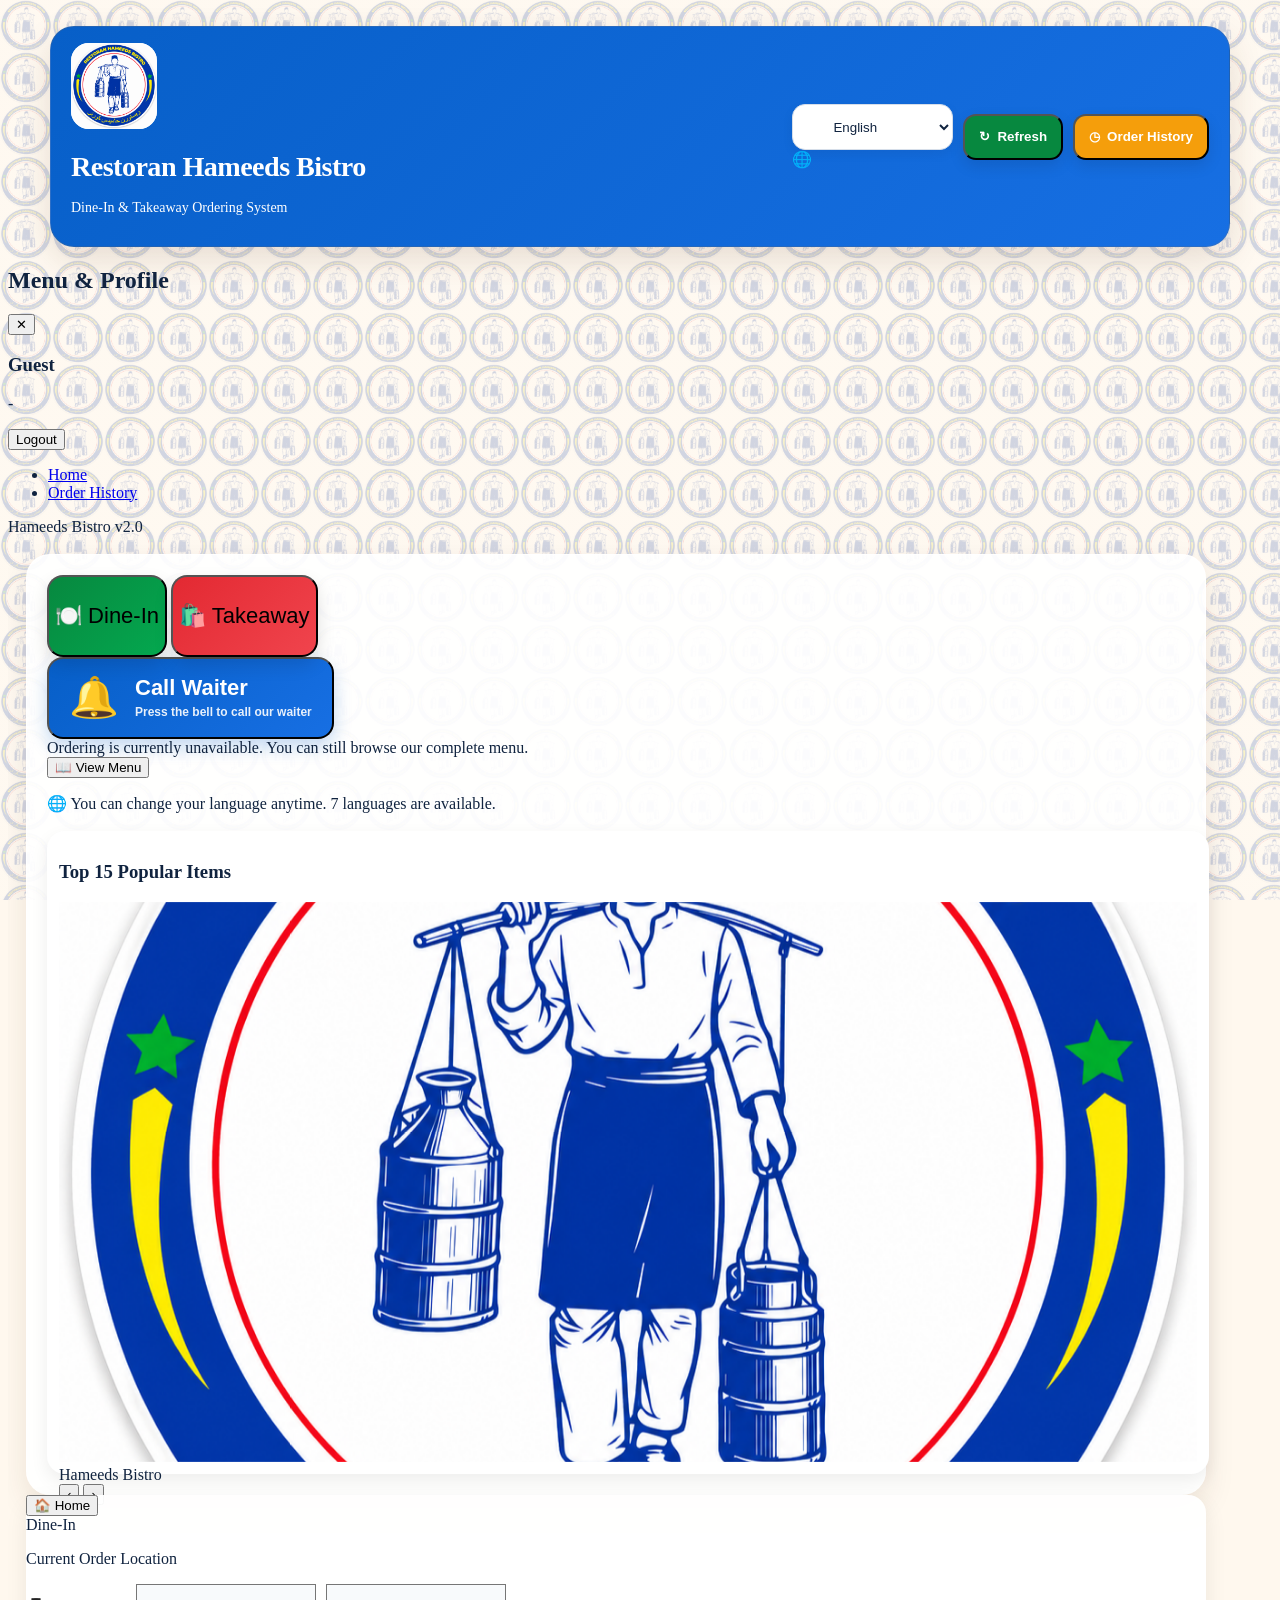
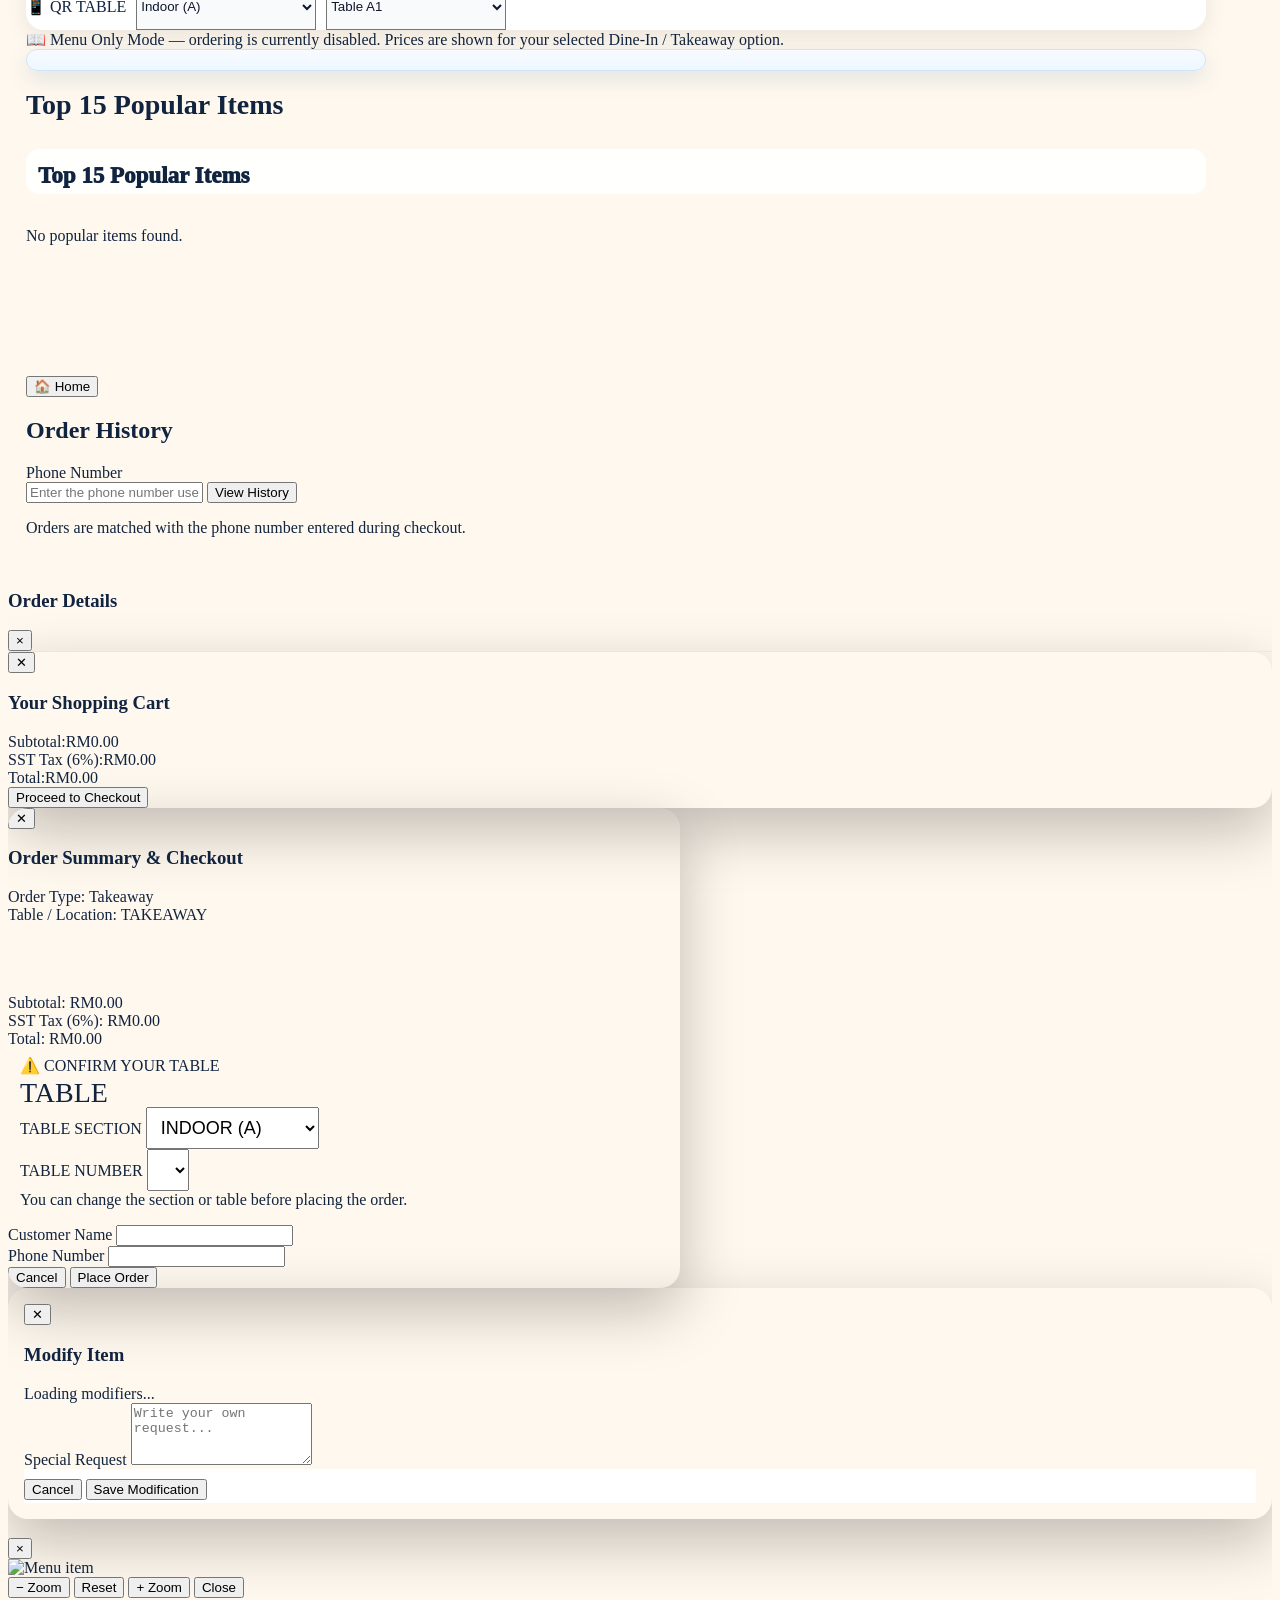
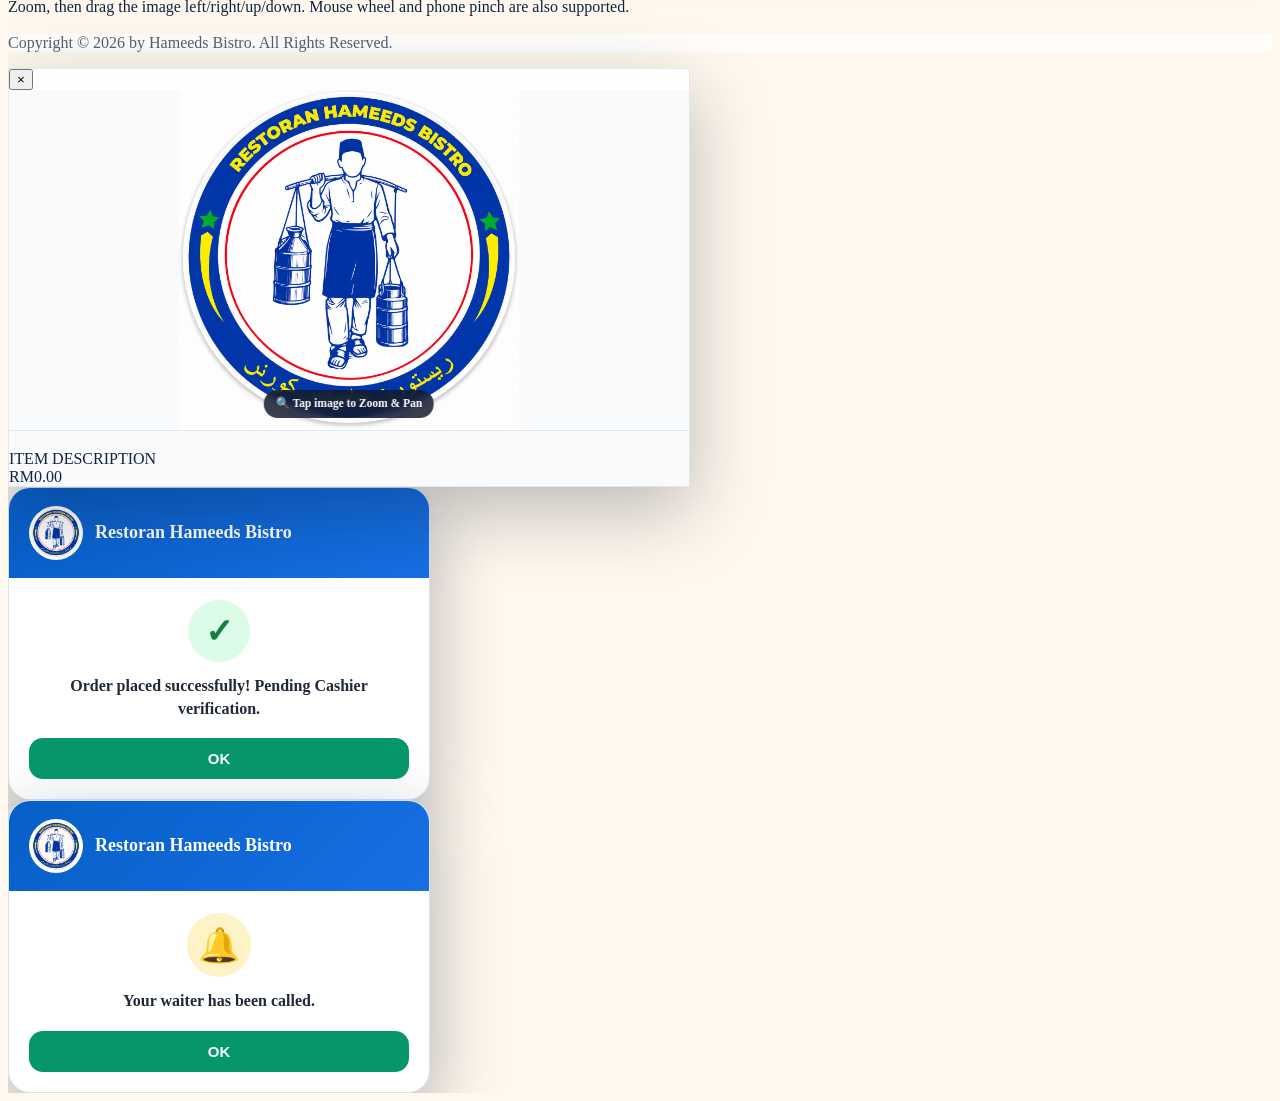
==== index (6) (1).html @ ecce246d "Add files via upload" ====
<!DOCTYPE html>
<html lang="en">
<head>
    <meta charset="UTF-8">
    <meta name="viewport" content="width=device-width, initial-scale=1.0">
    <title>Restoran Hameeds Bistro</title>
    <link rel="icon" type="image/png" href="images/logo.png">
    <link rel="shortcut icon" href="images/logo.png">
    <link rel="apple-touch-icon" href="images/logo.png">
    <!-- Tailwind CSS CDN -->
    <script src="https://cdn.tailwindcss.com"></script>
    <!-- Cloudflare D1 JS Library CDN -->
<style>
      html,body{max-width:100%;overflow-x:hidden}
      img,video,canvas,svg{max-width:100%}
      #categoryContainer{-webkit-overflow-scrolling:touch;scrollbar-width:thin}
      #categoryDropdownMenu{max-height:60vh;overflow-y:auto}
      #categoryDropdownMenu button{width:100%;text-align:left}
      @media (max-width:640px){
        body{min-width:0}
        header{padding:.65rem!important;gap:.5rem!important;align-items:flex-start!important;flex-wrap:wrap!important}
        header>div:first-child{min-width:0;flex:1 1 100%;gap:.5rem!important}
        header>div:first-child img{width:2.5rem!important;height:2.5rem!important;flex:0 0 auto}
        header>div:first-child>div{min-width:0;flex:1}
        header h1{font-size:.9rem!important;line-height:1.15rem!important;white-space:normal!important;word-break:break-word}
        header p{font-size:.65rem!important;line-height:.9rem!important}
        header>div:last-child{width:100%;display:grid!important;grid-template-columns:minmax(0,1fr) auto auto;gap:.4rem!important}
        header>div:last-child>div{min-width:0;width:100%}
        #langSelect{width:100%;min-width:0;font-size:.75rem!important;padding-top:.55rem!important;padding-bottom:.55rem!important}
        #mainAuthBtn,header button[title="Live Chat"]{padding:.55rem!important;min-width:2.5rem;justify-content:center}
        main{padding:.75rem!important;max-width:100%!important}
        #homeView{padding:1.25rem!important;border-radius:1rem!important}
        #homeView h2{font-size:1.5rem!important;line-height:1.9rem!important}
        #homeView p{margin-bottom:1.25rem!important}
        #homeView .grid{gap:.75rem!important}
        #homeView .grid button{padding:1rem!important;font-size:1.05rem!important}
        #orderView>div:first-child{padding:.75rem!important;gap:.75rem!important;align-items:stretch!important}
        #orderView>div:first-child>div:first-child{width:100%;justify-content:space-between;gap:.5rem!important}
        #tableChangeContainer{width:100%;display:grid!important;grid-template-columns:minmax(0,1fr) minmax(0,1fr);gap:.5rem!important}
        #tableChangeContainer select{width:100%;min-width:0;font-size:.78rem!important;padding:.6rem .45rem!important}
        #orderView .mb-4.flex.items-center.gap-2{display:grid!important;grid-template-columns:auto minmax(0,1fr);gap:.5rem!important;align-items:stretch!important}
        #orderView .mb-4.flex.items-center.gap-2>button{padding:.65rem .75rem!important;font-size:.78rem!important;white-space:nowrap}
        #menuSearchWrap{min-width:0}
        #menuSearchInput{min-width:0;width:100%;font-size:.85rem!important}
        #categoryContainer{gap:.5rem!important;margin-bottom:1rem!important}
        #categoryContainer button{padding:.55rem .75rem!important;font-size:.75rem!important}
        #menuTitle{font-size:1.25rem!important;line-height:1.6rem!important;margin-bottom:.75rem!important}
        #menuContainer{gap:.75rem!important;margin-bottom:8.5rem!important}
        #menuContainer>div{padding:.75rem!important;gap:.5rem!important;min-width:0}
        #menuContainer h3{font-size:.9rem!important;line-height:1.2rem!important;word-break:break-word}
        #menuContainer .w-20.h-20{width:4.5rem!important;height:4.5rem!important}
        #cartBar{left:.5rem!important;right:.5rem!important;bottom:.5rem!important;width:auto!important;max-width:none!important;padding:.65rem!important;border-radius:.9rem!important;gap:.5rem!important}
        #cartBar>div{gap:.5rem!important;min-width:0}
        #cartCount{font-size:.7rem!important;padding:.3rem .5rem!important;white-space:nowrap}
        #cartSubtotal{font-size:.95rem!important;white-space:nowrap}
        #cartBar>button{padding:.65rem .75rem!important;font-size:.75rem!important;min-width:0}
        #cartBar>button span{display:none}
        #sidebar{width:min(18rem,88vw)!important;padding:1.25rem!important}
        #cartModal,#checkoutModal,#modifierModal,#loginModal{padding:.65rem!important;align-items:flex-end!important}
        #cartModal>div,#checkoutModal>div,#modifierModal>div,#loginModal>div{max-width:100%!important;width:100%!important;max-height:92vh;overflow-y:auto;padding:1rem!important;border-radius:1rem 1rem 0 0!important}
        footer{padding:.75rem .5rem!important}
        footer p{font-size:.7rem!important;line-height:1rem!important}
      }
      @media (max-width:380px){
        header h1{font-size:.82rem!important}
        #tableChangeContainer{grid-template-columns:1fr}
        #orderView .mb-4.flex.items-center.gap-2{grid-template-columns:1fr}
        #orderView .mb-4.flex.items-center.gap-2>button{width:100%}
      }
    
      /* FINAL UX FIXES */
      #sidebarOverlay{background:rgba(0,0,0,.38);backdrop-filter:blur(1px)}
      #categoryContainer{display:flex;align-items:center;gap:.6rem;min-width:0}
      #categoryContainer>div:first-child{flex:0 0 auto}
      #categoryGrid{display:flex;flex:1 1 auto;min-width:0;gap:.5rem;overflow-x:auto;overflow-y:hidden;margin-top:0;padding:.15rem .1rem .4rem;scrollbar-width:thin;scroll-snap-type:x proximity;-webkit-overflow-scrolling:touch}
      #categoryGrid button{flex:0 0 auto;white-space:nowrap;min-height:42px;line-height:1.15;scroll-snap-align:start}
      #modifierModal>div{max-height:82vh;overflow-y:auto;padding:1rem!important}
      #modifierOptions{display:grid;grid-template-columns:repeat(2,minmax(0,1fr));gap:.5rem!important}
      #modifierOptions label{margin:0!important;padding:.55rem .65rem!important;font-size:.82rem}
      #modifierCustomNote{min-height:56px;max-height:80px;resize:vertical}
      #modifierModal .modifier-actions{position:sticky;bottom:-1rem;background:white;padding-top:.65rem;padding-bottom:.2rem;z-index:2}
      @media(max-width:640px){
        #categoryContainer{gap:.45rem}
        #categoryContainer>div:first-child{max-width:54%}
        #categoryDropdownButton{min-width:0!important;width:100%!important;padding-left:.7rem!important;padding-right:.7rem!important}
        #categoryDropdownLabel{overflow:hidden;text-overflow:ellipsis;white-space:nowrap}
        #categoryGrid{display:flex;grid-template-columns:none}
        #modifierModal>div{max-height:78vh!important;border-radius:1rem!important;margin:auto!important}
      }

      /* ORDER HISTORY DETAIL / RECEIPT */
      .history-order-card{transition:box-shadow .15s ease,transform .15s ease}
      .history-order-card:hover{box-shadow:0 8px 24px rgba(15,23,42,.08)}
      .history-status-pill{display:inline-flex;align-items:center;padding:.2rem .55rem;border-radius:999px;font-size:.7rem;font-weight:800;text-transform:uppercase}
      @media(max-width:640px){
        #historyOrderDetailModal{padding:.5rem!important;align-items:flex-end!important}
        #historyOrderDetailModal>div{max-height:94vh!important;border-radius:1rem 1rem 0 0!important}
        #historyOrderDetailBody{padding:1rem!important}
        #historyOrderDetailActions{position:sticky;bottom:0}
      }

    </style>
<style id="professional-menu-performance">
  /* Skip off-screen layout/paint work for the large continuous menu. */
  #menuContainer > .professional-menu-card{
    content-visibility:auto;
    contain-intrinsic-size:170px;
  }

  #categoryContainer.video-fixed-category{
    will-change:transform;
    transform:translateZ(0);
  }

  .category-quick-lang{
    flex:0 0 auto;
    display:flex;
    align-items:center;
  }
  #categoryQuickLang{
    height:42px;
    max-width:82px;
    border:1px solid #cbd5e1;
    border-radius:10px;
    background:#fff;
    color:#1e3a8a;
    padding:0 7px;
    font-size:11px;
    font-weight:800;
    outline:none;
    cursor:pointer;
  }
  #categoryQuickLang:focus{
    box-shadow:0 0 0 2px rgba(59,130,246,.18);
  }

  .menu-card-action{
    width:100%;
  }

  .menu-inline-qty{
    width:100%;
    min-height:52px;
    display:flex;
    align-items:center;
    justify-content:center;
    gap:18px;
    margin-top:8px;
    padding:6px 10px;
    background:#f0fdf4;
    border:2px solid #16a34a;
    border-radius:14px;
    box-shadow:0 4px 12px rgba(22,163,74,.12);
  }

  .menu-inline-qty button{
    width:42px;
    height:42px;
    flex:0 0 42px;
    border-radius:11px;
    border:1px solid #16a34a;
    background:#ffffff;
    color:#047857;
    font-size:25px;
    font-weight:900;
    line-height:1;
    display:flex;
    align-items:center;
    justify-content:center;
    box-shadow:0 2px 5px rgba(0,0,0,.08);
  }

  .menu-inline-qty button:active{
    transform:scale(.96);
  }

  .menu-inline-qty-number{
    min-width:44px;
    text-align:center;
    color:#064e3b;
    font-size:22px;
    line-height:1;
    font-weight:900;
  }

  @media(max-width:640px){
    #categoryQuickLang{max-width:70px;padding:0 5px;font-size:10px}
  }
</style>



<style id="customer-menu-only-mode-style">
/* Menu Only Mode:
   - keep item name, description, image, price and schedule status visible
   - hide ordering controls for items that are currently orderable
   - keep the red ⏰ Out of Schedule status visible for scheduled-out items */
body.customer-menu-only #menuContainer .add-cart-btn,
body.customer-menu-only #menuContainer .menu-inline-qty,
body.customer-menu-only #cartBar {
    display:none !important;
}

body.customer-menu-only #menuContainer .out-of-schedule-action {
    display:flex !important;
}
</style>
<style id="sticky-category-search-style">
  #categoryQuickSearchBtn{flex:0 0 44px}
  @media(max-width:640px){
    #categoryQuickSearchBtn{width:40px;height:40px;flex-basis:40px;font-size:14px}
  }
</style>

<style id="global-search-location-style">
  #menuContainer .search-result-located{
    outline:3px solid #2563eb;
    outline-offset:2px;
    box-shadow:0 8px 24px rgba(37,99,235,.22)!important;
    transition:outline-color .25s ease,box-shadow .25s ease;
  }
</style>

<style id="sticky-search-in-place-style">
  #categoryStickySearchPanel{
    transform:translateZ(0);
  }
  #categoryStickySearchSuggestions button{
    cursor:pointer;
  }
  @media(max-width:640px){
    #categoryStickySearchPanel{
      position:fixed!important;
      left:10px!important;
      right:10px!important;
      top:auto!important;
      width:auto!important;
      margin-top:8px!important;
    }
  }
</style>

<style id="header-and-global-search-style">
  #headerMenuSearch{min-width:180px}
  #headerSearchPanel button,
  #categoryStickySearchSuggestions button{color:#0f172a}
  @media(max-width:767px){
    header{align-items:center!important}
    #headerMenuSearch{
      display:flex!important;
      order:3;
      width:100%;
      max-width:none;
      margin:.45rem 0 0!important;
      flex:1 1 100%;
    }
    #headerSearchButton{
      width:100%;
      justify-content:center;
      padding:.65rem .9rem!important;
    }
  }
</style>

<style id="header-search-morph-style">
  #headerSearchExpanded{min-width:0}
  #menuSearchSuggestions{
    scrollbar-width:thin;
  }
  @media(max-width:767px){
    #headerSearchExpanded{width:100%}
    #headerSearchGoBtn{width:42px;height:42px}
  }
</style>

<style id="dual-language-original-display-style">
  .menu-item-original,
  .category-original{
    direction:ltr;
  }

  #categoryDropdownButton{
    align-items:center;
  }

  #categoryDropdownLabel{
    min-width:0;
    text-align:left;
    line-height:1.12;
  }

  #categoryGrid button{
    line-height:1.1;
  }

  .video-menu-section-heading .category-translated{
    font-size:1.05rem;
    font-weight:800;
  }

  #modalItemOriginalName{
    white-space:normal;
    overflow:visible;
    text-overflow:clip;
  }

  #modalItemTranslatedName{
    white-space:normal;
    overflow:visible;
    text-overflow:clip;
  }

  @media(max-width:640px){
    .menu-item-original{
      font-size:11px!important;
      line-height:15px!important;
    }
    .video-menu-section-heading .category-original{
      font-size:11px!important;
    }
  }
</style>

<style id="category-dropdown-auto-width-style">
  #categoryContainer > div:first-child{
    flex:0 0 auto;
    min-width:0;
  }

  #categoryDropdownButton{
    width:max-content!important;
    min-width:var(--category-dropdown-min-width, 210px)!important;
    max-width:340px!important;
    white-space:normal!important;
    padding-left:12px!important;
    padding-right:12px!important;
  }

  #categoryDropdownLabel{
    display:block;
    min-width:0;
    max-width:none!important;
    white-space:normal!important;
    overflow:visible!important;
    text-overflow:clip!important;
  }

  #categoryDropdownMenu{
    min-width:100%;
    width:max-content!important;
    max-width:340px!important;
  }

  #categoryDropdownMenu button{
    white-space:normal!important;
    word-break:normal!important;
    overflow-wrap:anywhere;
  }

  @media(max-width:640px){
    #categoryContainer{
      align-items:center!important;
    }

    #categoryContainer > div:first-child{
      max-width:58vw!important;
    }

    #categoryDropdownButton{
      width:max-content!important;
      min-width:var(--category-dropdown-min-width, 205px)!important;
      max-width:58vw!important;
      padding-left:11px!important;
      padding-right:11px!important;
    }

    #categoryDropdownMenu{
      width:max-content!important;
      min-width:100%;
      max-width:78vw!important;
    }
  }
</style>

<style id="home-top15-slideshow-style">
  #homeTop15SlideStage{aspect-ratio:16/9;width:100%}
  #homeTop15SlideImage{
    min-height:220px;
    max-height:420px;
    opacity:1;
    transition:opacity .65s ease-in-out;
    will-change:opacity;
  }
  #homeTop15SlideImage.home-slide-fading{opacity:0}
  #homeTop15Prev,#homeTop15Next{backdrop-filter:blur(3px)}
  @media(max-width:640px){
    #homeView{padding:1rem!important}
    #homeView h2{margin-bottom:.35rem!important}
    #customerOrderingButtons{gap:.65rem!important;max-width:100%!important}
    #customerOrderingButtons button{padding:.8rem .65rem!important;font-size:.95rem!important;line-height:1.15rem!important;min-height:54px}
    #homeTop15Slideshow{margin-top:1rem!important}
    #homeTop15SlideStage{aspect-ratio:4/3}
    #homeTop15SlideImage{min-height:240px;max-height:320px}
    #homeTop15SlideName{font-size:1rem!important;line-height:1.3rem!important}
  }
</style>

<style id="home-slide-click-hint">
  #homeTop15SlideImage:active{transform:scale(.997)}
</style>

<style id="customer-out-of-schedule-style">
  .professional-menu-card.out-of-schedule{
    opacity:.82;
    background:#f8fafc;
    border-color:#cbd5e1!important;
  }
  .out-of-schedule-badge{
    display:inline-flex;
    align-items:center;
    gap:.35rem;
    margin:.2rem 0 .55rem;
    padding:.35rem .65rem;
    border-radius:999px;
    background:#fff7ed;
    border:1px solid #fdba74;
    color:#c2410c;
    font-size:.72rem;
    line-height:1;
    font-weight:900;
    letter-spacing:.02em;
    text-transform:uppercase;
  }
  .out-of-schedule-action{
    width:100%;
    min-height:40px;
    display:flex;
    align-items:center;
    justify-content:center;
    gap:.45rem;
    border-radius:.7rem;
    background:linear-gradient(135deg,#fee2e2,#fecaca)!important;
    color:#b91c1c!important;
    border:1px solid #f87171!important;
    box-shadow:0 4px 10px rgba(185,28,28,.12);
    font-size:.8rem;
    font-weight:900;
    letter-spacing:.01em;
    cursor:not-allowed!important;
    user-select:none;
    opacity:1;
    pointer-events:none;
  }
</style>

<style id="header-search-home-visibility-final">
  #headerMenuSearch.header-search-home-hidden{
    display:none!important;
  }
</style>

<style id="both-search-buttons-after-order-selection">
  body.customer-home-screen #headerMenuSearch,
  body.customer-home-screen #categoryQuickSearchBtn,
  body.customer-home-screen #categoryStickySearchPanel {
    display:none!important;
  }
</style>

<style id="checkout-compact-table-fix">
#checkoutTableConfirmBox{padding:12px 16px!important;margin-bottom:12px!important;border-width:2px!important;border-radius:14px!important}
#checkoutTableConfirmBox #checkoutConfirmedTable{font-size:34px!important;line-height:1.05!important;margin-top:4px!important}
#checkoutTableConfirmBox select{min-height:50px!important;padding:8px 12px!important}
@media(max-height:800px){
  #checkoutTableConfirmBox{padding:8px 12px!important}
  #checkoutTableConfirmBox #checkoutConfirmedTable{font-size:28px!important}
  #checkoutTableConfirmBox select{min-height:44px!important;padding:6px 10px!important}
}
</style>

<style id="checkout-pc-viewport-fix">
@media (min-width: 769px){
  #checkoutModal > div{
    max-height:96vh!important;
    height:auto!important;
    overflow-y:auto!important;
    overscroll-behavior:contain;
  }
  #checkoutItemsList{
    max-height:22vh!important;
    min-height:70px!important;
  }
  #checkoutTableConfirmBox{
    padding:8px 12px!important;
    margin-bottom:8px!important;
  }
  #checkoutTableConfirmBox #checkoutConfirmedTable{
    font-size:28px!important;
    line-height:1!important;
  }
  #checkoutTableConfirmBox select{
    min-height:42px!important;
    padding:5px 10px!important;
    font-size:18px!important;
  }
}
</style>
<style id="permanent-header-language-fix">
#headerLanguageWrap{display:block!important;visibility:visible!important;opacity:1!important;flex:0 0 auto!important}
#langSelect{display:block!important}
@media(max-width:640px){
  #headerLanguageWrap{max-width:112px!important}
  #langSelect{max-width:112px!important;width:auto!important;min-width:82px!important;padding-left:24px!important;padding-right:18px!important}
}
</style>
<style id="header-language-icon-text-spacing-fix">
#headerLanguageWrap{position:relative!important}
#headerLanguageWrap > span{
  left:10px!important;
  z-index:2!important;
  pointer-events:none!important;
}
#langSelect{
  padding-left:36px!important;
  padding-right:28px!important;
  min-width:132px!important;
  width:auto!important;
}
@media(max-width:640px){
  #headerLanguageWrap{max-width:none!important}
  #langSelect{
    min-width:132px!important;
    max-width:150px!important;
    width:auto!important;
    padding-left:36px!important;
    padding-right:26px!important;
    font-size:14px!important;
  }
}
</style>

<style id="logo-wallpaper-absolute-final-fix">
html{background:#fff8ee!important;}
body{
  background-color:#fff8ee!important;
  background-image:url("images/logo.png")!important;
  background-repeat:repeat!important;
  background-size:56px 56px!important;
  background-position:0 0!important;
  background-attachment:fixed!important;
}
body::before,body::after{display:none!important;content:none!important;}
/* Keep the logo wallpaper visible around/between panels. */
main{background:transparent!important;}
#orderView,#historyView{background:transparent!important;}
</style>
<script>
/* RMP POS Customer -> WAMP/MySQL bridge.
   This customer page keeps its existing UI/data code, but all database traffic
   is routed to the local WAMP customer API instead of Supabase. */
window.RMP_CUSTOMER_API_URL = window.RMP_CUSTOMER_API_URL || 'https://desktop-k7nplqn.tail4874ea.ts.net';
const RMP_CUSTOMER_API = String(window.RMP_CUSTOMER_API_URL||'').replace(/\/$/,'');

async function rmpWampFetch(path, options={}) {
    const headers = {'Content-Type':'application/json', ...(options.headers||{})};
    const token = String(localStorage.getItem('rmp_customer_auth_token')||'').trim();
    if(token) headers.Authorization = 'Bearer '+token;
    const response = await fetch(RMP_CUSTOMER_API + path, {
        method: options.method || 'GET',
        headers,
        body: options.body === undefined ? undefined : JSON.stringify(options.body)
    });
    let data={};
    try{ data=await response.json(); }catch(e){ data={ok:false,error:'Invalid server response'}; }
    if(!response.ok || data?.ok===false){
        const err=new Error(data?.error || ('HTTP '+response.status));
        err.status=response.status;
        throw err;
    }
    return data;
}

class RMPWampQuery {
    constructor(table){this.table=table;this.op='select';this.columns='*';this.filters=[];this.orders=[];this.limitValue=null;this.mode=null;this.payload=[];this.returnRows=false;}
    select(columns='*'){this.columns=columns||'*';this.returnRows=true;return this;}
    eq(column,value){this.filters.push({column,op:'eq',value});return this;}
    neq(column,value){this.filters.push({column,op:'neq',value});return this;}
    gte(column,value){this.filters.push({column,op:'gte',value});return this;}
    lte(column,value){this.filters.push({column,op:'lte',value});return this;}
    order(column,opts={}){this.orders.push({column,ascending:opts.ascending!==false});return this;}
    limit(n){this.limitValue=Number(n);return this;}
    maybeSingle(){this.mode='maybeSingle';return this;}
    single(){this.mode='single';return this;}
    insert(rows){this.op='insert';this.payload=Array.isArray(rows)?rows:[rows];return this;}
    update(row){this.op='update';this.payload=row||{};return this;}
    async exec(){
        try{
            const result=await rmpWampFetch('/api/data',{method:'POST',body:{table:this.table,operation:this.op,select:this.columns,filters:this.filters,orders:this.orders,limit:this.limitValue,payload:this.payload,mode:this.mode,return_rows:this.returnRows}});
            let data=result?.data??null;
            if(this.op==='insert' && this.mode==='single') data=Array.isArray(data)?(data[0]||null):data;
            if(this.op==='insert' && this.mode==='maybeSingle') data=Array.isArray(data)?(data[0]||null):data;
            return {data,error:null,count:result?.count??(Array.isArray(data)?data.length:(data?1:0))};
        }catch(error){return {data:null,error:{message:error?.message||String(error)}};}
    }
    then(resolve,reject){return this.exec().then(resolve,reject);}
}

const cloudDB = {
    from(table){return new RMPWampQuery(table);},
    auth:{
        async signUp(){return {data:{user:null},error:null};},
        async signOut(){localStorage.removeItem('rmp_customer_auth_token');return {error:null};}
    }
};
window.cloudDB = cloudDB;
</script>


<style id="schedule-out-of-schedule-style">
.out-of-schedule-action{
    width:100%;
    display:flex;
    align-items:center;
    justify-content:center;
    min-height:52px;
    padding:.65rem .8rem;
    border-radius:.75rem;
    border:2px solid #dc2626;
    background:#fee2e2;
    color:#b91c1c;
    font-weight:900;
    cursor:not-allowed;
}
.professional-menu-card.out-of-schedule{
    opacity:.86;
}
</style>

</head>
<body class="bg-gray-100 min-h-screen flex flex-col justify-between font-sans customer-home-screen">

    <!-- হেডার সেকশন -->
    <header class="bg-blue-900 text-white p-4 shadow-lg flex justify-between items-center relative">
        <div class="flex items-center gap-3">

            <img src="images/logo.png" alt="Logo" onclick="showHome()" title="Home" class="h-12 w-12 rounded-full border-2 border-yellow-400 object-cover cursor-pointer" onerror="this.onerror=null;this.src='images/logo.png'">
            <div onclick="showHome()" title="Home" class="cursor-pointer select-none">
                <h1 class="text-lg font-bold uppercase tracking-wider">Restoran Hameeds Bistro</h1>
                <p class="text-xs text-yellow-300" data-i18n="subtitle">Good Food Brings People Together</p>
            </div>
        </div>

        <!-- MAIN HEADER SEARCH: button morphs into input, with a small search icon button -->
        <div id="headerMenuSearch" class="relative hidden md:flex flex-1 max-w-xl mx-6 justify-center header-search-home-hidden">
            <div id="headerSearchCollapsed" class="w-full flex justify-center">
                <button type="button" id="headerSearchButton"
                    class="bg-slate-900/90 hover:bg-slate-950 text-white px-5 py-2.5 rounded-xl font-bold text-sm shadow flex items-center gap-2">
                    🔎 <span data-i18n="searchItem">Search Item</span>
                </button>
            </div>

            <div id="headerSearchExpanded" class="hidden w-full items-center gap-2">
                <input id="menuSearchInput" type="search" autocomplete="off"
                    class="flex-1 min-w-0 bg-white text-slate-800 border border-slate-300 rounded-xl px-4 py-2.5 text-sm outline-none focus:ring-2 focus:ring-yellow-400"
                    placeholder="Search all menu items or categories..."
                    data-i18n-placeholder="searchItemPlaceholder">
                <button type="button" id="headerSearchGoBtn"
                    class="shrink-0 w-11 h-11 rounded-xl bg-yellow-400 hover:bg-yellow-500 text-slate-900 font-black shadow"
                    aria-label="Search" title="Search">🔍</button>
            </div>

            <div id="menuSearchSuggestions"
                class="hidden absolute top-full mt-2 left-0 right-0 bg-white text-slate-800 border border-slate-200 rounded-2xl shadow-2xl max-h-80 overflow-y-auto z-[10060]"></div>
        </div>

        <div class="flex items-center gap-2">
            <!-- Header language selector: only translatable UI text changes; brand/footer stay English -->
            <div id="headerLanguageWrap" class="relative">
                <select id="langSelect" onchange="changeLanguage(this.value)" aria-label="Language" title="Language" class="appearance-none bg-blue-800 hover:bg-blue-700 text-white border border-blue-700 rounded-lg pl-9 pr-7 py-2 text-sm font-semibold cursor-pointer focus:outline-none focus:ring-2 focus:ring-yellow-400">
                    <option value="en">English</option>
                    <option value="en_us">English (US)</option>
                    <option value="ms">Malay</option>
                    <option value="bn">Bengali</option>
                    <option value="hi">Hindi</option>
                    <option value="ta">Tamil</option>
                    <option value="ar">Arabic</option>
                    <option value="zh">Chinese</option>
                </select>
                <span class="pointer-events-none absolute left-2.5 top-1/2 -translate-y-1/2 text-yellow-300">🌐</span>
            </div>
            <!-- Customer login removed: ordering is guest/phone based. -->
            <button type="button" onclick="refreshDatabaseOnly(this)" class="hameeds-header-action refresh-action" title="Refresh">↻ <span>Refresh</span></button>
            <button type="button" onclick="showOrderHistory()" class="hameeds-header-action history-action" title="Order History">◷ <span>Order History</span></button>
        </div>
    </header>

    <!-- বাঁ দিকের স্লাইডিং মেনু/সাইডবার -->
    <div id="sidebar" class="fixed inset-y-0 left-0 w-72 bg-white shadow-2xl z-50 transform -translate-x-full transition-transform duration-300 flex flex-col justify-between p-6">
        <div>
            <div class="flex justify-between items-center mb-6">
                <h2 class="text-xl font-bold text-gray-800" data-i18n="menuAndProfile">Menu & Profile</h2>
                <button onclick="toggleSidebar()" class="text-gray-500 hover:text-black font-bold text-xl">✕</button>
            </div>
            <div id="sidebarProfile" class="hidden">
                <h3 class="font-bold text-gray-800" id="profileName">Guest</h3>
                <p class="text-xs text-gray-500" id="profileEmail">-</p>
                <button onclick="logoutCustomer()" class="mt-2 text-xs text-red-600 font-bold hover:underline" data-i18n="logout">Logout</button>
            </div>
            <ul class="space-y-3 font-semibold text-gray-700">
                <li><a href="#" onclick="toggleSidebar(); showHome();" class="hover:text-blue-600" data-i18n="home">Home</a></li>
                <li><a href="#" onclick="toggleSidebar(); showOrderHistory();" class="hover:text-blue-600" data-i18n="orderHistory">Order History</a></li>
            </ul>
        </div>
        <div class="text-xs text-gray-400 text-center">Hameeds Bistro v2.0</div>
    </div>
    <div id="sidebarOverlay" class="hidden fixed inset-0 z-40" onclick="closeSidebar()"></div>

    <!-- মূল কন্টেন্ট সেকশন -->
    <main class="p-6 max-w-4xl mx-auto flex-grow w-full">
        <!-- হোম পেজ -->
        <div id="homeView" class="bg-white p-8 rounded-2xl shadow-md text-center border border-gray-200">
            <h2 class="text-3xl font-bold text-gray-800 mb-2" data-i18n="welcomeTitle">Welcome to Hameeds Bistro</h2>
            <p class="text-gray-600 mb-8" data-i18n="welcomeSubtitle">Please choose your dining method to start ordering</p>
            <div id="customerOrderingButtons" class="grid grid-cols-2 gap-3 max-w-md mx-auto">
                <button onclick="startOrder('dine_in')" class="bg-blue-600 hover:bg-blue-700 text-white px-4 py-4 rounded-xl font-bold text-base md:text-lg shadow-lg transition" data-i18n="dineInBtn">🍽️ Dine-In</button>
                <button onclick="startOrder('takeaway')" class="bg-green-600 hover:bg-green-700 text-white px-4 py-4 rounded-xl font-bold text-base md:text-lg shadow-lg transition" data-i18n="takeawayBtn">🛍️ Takeaway</button>
            </div>
            <div id="homeWaiterCallWrap" class="mt-4 max-w-2xl mx-auto">
                <button id="customerCallBellBtn" type="button" onclick="callCashierFromTable()" class="w-full">
                    <span class="waiter-bell-icon">🔔</span>
                    <span class="waiter-bell-copy"><strong>Call Waiter</strong><small>Press the bell to call our waiter</small></span>
                </button>
            </div>
            <div id="menuOnlyHomeBox" class="hidden max-w-lg mx-auto">
                <div class="bg-amber-50 border border-amber-200 text-amber-800 rounded-xl p-4 mb-3 text-sm font-semibold">Ordering is currently unavailable. You can still browse our complete menu.</div>
                <button type="button" onclick="openMenuOnlyView()" class="w-full bg-blue-700 hover:bg-blue-800 text-white p-5 rounded-xl font-bold text-xl shadow-lg transition">📖 View Menu</button>
            </div>
            <p class="mt-5 text-sm text-gray-500 font-medium">
                🌐 You can change your language anytime. 7 languages are available.
            </p>

            <div id="homeTop15Slideshow" class="mt-6">
                <div class="flex items-center justify-between mb-3">
                    <h3 id="homeTop15Title" class="text-left font-extrabold text-gray-800 text-lg">Top 15 Popular</h3>
                    <div id="homeTop15Counter" class="text-xs font-bold text-gray-500"></div>
                </div>
                <div id="homeTop15SlideStage" class="relative overflow-hidden rounded-2xl bg-slate-100 border border-slate-200 shadow-sm">
                    <img id="homeTop15SlideImage" src="images/logo.png" alt="Top popular item"
                         class="w-full h-full object-cover block cursor-pointer"
                         onerror="this.onerror=null;this.src='images/logo.png'">
                    <div class="absolute inset-x-0 bottom-0 bg-gradient-to-t from-black/85 via-black/45 to-transparent px-4 pt-12 pb-4">
                        <div id="homeTop15SlideName" class="text-white text-lg md:text-xl font-black text-left drop-shadow"></div>
                    </div>
                    <button id="homeTop15Prev" type="button" aria-label="Previous"
                            class="absolute left-2 top-1/2 -translate-y-1/2 w-9 h-9 rounded-full bg-black/45 text-white font-black">‹</button>
                    <button id="homeTop15Next" type="button" aria-label="Next"
                            class="absolute right-2 top-1/2 -translate-y-1/2 w-9 h-9 rounded-full bg-black/45 text-white font-black">›</button>
                </div>
            </div>
        </div>

        <!-- অর্ডার পেজ -->
        <div id="orderView" class="hidden">
            <div class="bg-white p-4 rounded-xl shadow-md mb-6 border border-gray-200 flex flex-wrap justify-between items-center gap-4">
                <div class="flex items-center gap-3">
                    <button onclick="showHome()" class="bg-gray-200 hover:bg-gray-300 text-gray-800 px-3 py-2 rounded-lg text-sm font-bold flex items-center gap-1 transition">
                        🏠 <span data-i18n="home">Home</span>
                    </button>
                    <div>
                        <span id="selectedOrderType" class="bg-blue-100 text-blue-800 text-xs font-bold px-2 py-0.5 rounded uppercase">Dine-In</span>
                        <p class="text-xs text-gray-500" data-i18n="currentLocation">Current Order Location</p>
                    </div>
                </div>

                <div id="tableChangeContainer" class="flex items-center gap-2 flex-wrap">
                    <div id="qrTableLockBadge" class="hidden bg-emerald-100 text-emerald-800 border border-emerald-300 rounded-lg px-3 py-2 text-xs font-black">📱 QR TABLE</div>
                    <select id="activeSectionSelect" onchange="updateActiveTableDropdown()" class="border p-2 rounded-lg text-sm font-semibold bg-gray-50">
                        <option value="indoor" data-i18n="indoor">Indoor (A)</option>
                        <option value="outdoor" data-i18n="outdoor">Outdoor (B)</option>
                        <option value="first_floor" data-i18n="firstFloor">First Floor (C)</option>
                    </select>
                    <select id="activeTableSelect" class="border p-2 rounded-lg text-sm font-semibold bg-gray-50"></select>
                </div>
            </div>

            <div id="menuOnlyNotice" class="hidden mb-4 bg-amber-50 border border-amber-200 text-amber-800 rounded-xl px-4 py-3 text-sm font-bold">📖 Menu Only Mode — ordering is currently disabled. Prices are shown for your selected Dine-In / Takeaway option.</div>

            <div id="menuDesignToolbar" class="menu-design-toolbar">
                <button type="button" onclick="showHome()" class="tool-home">🏠 <span>Home</span></button>
                <button type="button" onclick="refreshDatabaseOnly(this)" class="tool-refresh">↻ <span>Refresh</span></button>
                <button type="button" id="designSearchBtn" class="tool-search">🔎 <span>Search</span></button>
                <div class="view-mode-buttons">
                    <button type="button" data-view="grid" class="active">▦ <span>Grid</span></button>
                    <button type="button" data-view="list">☷ <span>List</span></button>
                    <button type="button" data-view="compact">≡ <span>Compact</span></button>
                </div>
            </div>
            <div class="mb-6 relative" id="categoryContainer"></div>
            <h3 class="text-2xl font-bold mb-4 text-gray-800" id="menuTitle" data-i18n="topPopular">Top 15 Popular Items</h3>
            <div id="menuContainer" class="grid grid-cols-1 md:grid-cols-2 gap-4 mb-24"></div>
        </div>
        
        <!-- অর্ডার হিস্টরি ভিউ -->
        <div id="historyView" class="hidden">
            <div class="flex gap-2 mb-4">
                <button onclick="showHome()" class="bg-gray-200 hover:bg-gray-300 px-3 py-2 rounded-lg font-bold text-sm flex items-center gap-1">🏠 <span data-i18n="home">Home</span></button>
            </div>
            <h2 class="text-2xl font-bold mb-3 text-gray-800" data-i18n="orderHistory">Order History</h2>
            <div class="bg-white border border-blue-200 rounded-xl p-4 mb-4 shadow-sm">
                <label class="block text-sm font-extrabold text-gray-700 mb-2">Phone Number</label>
                <div class="flex gap-2">
                    <input id="historyPhoneInput" type="tel" inputmode="tel" autocomplete="tel" placeholder="Enter the phone number used for your order" class="flex-1 min-w-0 border-2 border-blue-200 rounded-xl px-4 py-3 text-base font-bold focus:outline-none focus:ring-2 focus:ring-blue-500">
                    <button type="button" onclick="loadOrderHistoryByPhone()" class="bg-blue-600 hover:bg-blue-700 text-white px-5 rounded-xl font-extrabold">View History</button>
                </div>
                <p class="text-xs text-gray-500 mt-2">Orders are matched with the phone number entered during checkout.</p>
            </div>
            <div id="orderHistoryContainer" class="space-y-4"></div>
        </div>
    </main>


    <!-- ORDER HISTORY DETAIL MODAL -->
    <div id="historyOrderDetailModal" class="hidden fixed inset-0 bg-black bg-opacity-55 z-[65] flex justify-center items-center p-4">
        <div class="bg-white rounded-2xl w-full max-w-2xl max-h-[92vh] overflow-hidden shadow-2xl flex flex-col">
            <div class="bg-blue-900 text-white px-5 py-4 flex items-center justify-between gap-3">
                <div>
                    <h3 id="historyOrderDetailTitle" class="font-extrabold text-lg">Order Details</h3>
                    <p id="historyOrderDetailSub" class="text-xs text-blue-200"></p>
                </div>
                <button type="button" onclick="closeHistoryOrderDetail()" class="w-9 h-9 rounded-full bg-blue-800 hover:bg-blue-700 font-bold text-xl">&times;</button>
            </div>
            <div id="historyOrderDetailBody" class="p-5 overflow-y-auto flex-1"></div>
            <div id="historyOrderDetailActions" class="p-4 border-t bg-gray-50 flex flex-wrap justify-end gap-2"></div>
        </div>
    </div>

    <!-- কার্ট ও চেকআউট বার -->
    <div id="cartBar" role="button" tabindex="0" aria-label="View Cart and Checkout" onclick="if(!event.target.closest('button')) openCartModal()" onkeydown="if(event.key==='Enter'||event.key===' '){event.preventDefault();openCartModal();}" class="hidden fixed bottom-16 left-0 right-0 bg-blue-900 text-white border-t border-blue-800 p-4 shadow-2xl flex justify-between items-center max-w-4xl mx-auto rounded-t-2xl z-40">
        <div class="flex items-center gap-3">
            <span class="bg-yellow-400 text-black px-3 py-1 rounded-full font-bold text-sm" id="cartCount">0 Items</span>
            <div>
                <span class="text-xs text-yellow-300 block" data-i18n="subtotal">Subtotal:</span>
                <span class="font-bold text-lg" id="cartSubtotal">RM0.00</span>
            </div>
        </div>
        <button onclick="openCartModal()" class="bg-yellow-500 hover:bg-yellow-600 text-black px-6 py-3 rounded-xl font-bold shadow transition flex items-center gap-2">
            🛒 <span data-i18n="viewCartCheckout">View Cart & Checkout</span>
        </button>
    </div>

    <!-- কার্ট মোডাল / প্যানেল -->
    <div id="cartModal" class="hidden fixed inset-0 bg-black bg-opacity-50 z-50 flex justify-center items-center p-4">
        <div class="bg-white rounded-2xl max-w-md w-full p-6 shadow-2xl relative">
            <button onclick="closeCartModal()" class="absolute top-3 right-3 text-gray-500 hover:text-black font-bold text-xl">✕</button>
            <h3 class="text-xl font-bold text-gray-800 mb-4">Your Shopping Cart</h3>
            <div id="cartItemsListContainer" class="max-h-60 overflow-y-auto mb-4 border-b pb-2 space-y-3"></div>
            <div class="space-y-1 mb-6 text-sm text-gray-700">
                <div class="flex justify-between"><span data-i18n="subtotal">Subtotal:</span><span id="cartModalSubtotal">RM0.00</span></div>
                <div class="flex justify-between"><span data-i18n="sstTax">SST Tax (6%):</span><span id="cartModalTax">RM0.00</span></div>
                <div class="flex justify-between font-bold text-lg text-black border-t pt-1"><span data-i18n="total">Total:</span><span id="cartModalTotal">RM0.00</span></div>
            </div>
            <button onclick="proceedToCheckout()" class="w-full bg-blue-600 hover:bg-blue-700 text-white py-3 rounded-xl font-bold shadow transition">Proceed to Checkout</button>
        </div>
    </div>

    <!-- চেকআউট মোডাল -->
    <div id="checkoutModal" class="hidden fixed inset-0 bg-black bg-opacity-50 z-50 flex justify-center items-center p-4">
        <div class="bg-white rounded-2xl max-w-md w-full p-6 shadow-2xl relative">
            <button onclick="closeCheckoutModal()" class="absolute top-3 right-3 text-gray-500 hover:text-black font-bold text-xl">✕</button>
            <h3 class="text-xl font-bold text-gray-800 mb-4" data-i18n="orderSummary">Order Summary & Checkout</h3>
            
            <div class="bg-blue-50 p-3 rounded-lg mb-4 text-xs text-blue-900 space-y-1 font-semibold">
                <div class="flex justify-between"><span>Order Type:</span> <span id="summaryOrderType" class="uppercase">Takeaway</span></div>
                <div class="flex justify-between"><span>Table / Location:</span> <span id="summaryTableLocation">TAKEAWAY</span></div>
            </div>

            <div id="checkoutItemsList" class="max-h-52 overflow-y-auto mb-4 border-b pb-2 space-y-2"></div>
            <div class="space-y-1 mb-4 text-sm text-gray-700">
                <div class="flex justify-between"><span data-i18n="subtotal">Subtotal:</span> <span id="modalSubtotal">RM0.00</span></div>
                <div class="flex justify-between"><span data-i18n="sstTax">SST Tax (6%):</span> <span id="modalTax">RM0.00</span></div>
                <div class="flex justify-between font-bold text-lg text-black border-t pt-1"><span data-i18n="total">Total:</span> <span id="modalTotal">RM0.00</span></div>
            </div>

            <div id="checkoutTableConfirmBox" class="mb-5 rounded-2xl border-4 border-red-500 bg-red-50 px-5 py-5 shadow-lg">
                <div class="text-center text-red-700 text-xl md:text-2xl font-black uppercase">⚠️ CONFIRM YOUR TABLE</div>
                <div id="checkoutConfirmedTable" class="mt-2 text-center text-4xl md:text-5xl font-black text-red-600">TABLE</div>
                <div class="grid grid-cols-1 md:grid-cols-2 gap-4 mt-5">
                    <div>
                        <label for="checkoutSectionSelect" class="block text-base md:text-lg font-black text-red-700 mb-2">TABLE SECTION</label>
                        <select id="checkoutSectionSelect" onchange="updateCheckoutTableDropdown()" class="w-full border-3 border-red-500 bg-white rounded-xl px-4 py-4 text-xl md:text-2xl font-black text-gray-900">
                            <option value="indoor">INDOOR (A)</option><option value="outdoor">OUTDOOR (B)</option><option value="first_floor">1ST FLOOR (C)</option>
                        </select>
                    </div>
                    <div>
                        <label for="checkoutTableSelect" class="block text-base md:text-lg font-black text-red-700 mb-2">TABLE NUMBER</label>
                        <select id="checkoutTableSelect" onchange="applyCheckoutTableSelection()" class="w-full border-3 border-red-500 bg-white rounded-xl px-4 py-4 text-2xl md:text-3xl font-black text-red-700"></select>
                    </div>
                </div>
                <div class="text-center text-sm md:text-base text-red-700 font-bold mt-3">You can change the section or table before placing the order.</div>
            </div>

            <div class="space-y-4 mb-6">
                <div>
                    <label class="block text-base font-black text-gray-700 mb-1" data-i18n="customerName">Customer Name</label>
                    <input type="text" id="checkoutName" autocomplete="name" class="w-full border-2 border-blue-300 p-4 rounded-xl text-xl font-bold bg-white focus:outline-none focus:ring-2 focus:ring-blue-500">
                </div>
                <div>
                    <label class="block text-base font-black text-gray-700 mb-1" data-i18n="phoneNumber">Phone Number</label>
                    <input type="tel" id="checkoutPhone" inputmode="tel" autocomplete="tel" class="w-full border-2 border-blue-300 p-4 rounded-xl text-xl font-bold bg-white focus:outline-none focus:ring-2 focus:ring-blue-500">
                </div>
            </div>
            <div class="flex gap-3">
                <button onclick="closeCheckoutModal()" class="w-full bg-gray-300 hover:bg-gray-400 text-gray-800 py-2.5 rounded-xl font-semibold" data-i18n="cancel">Cancel</button>
                <button onclick="submitOrder()" class="w-full bg-blue-600 hover:bg-blue-700 text-white py-2.5 rounded-xl font-semibold" data-i18n="placeOrder">Place Order</button>
            </div>
        </div>
    </div>

    <!-- Item Modifier Modal -->
    <div id="modifierModal" class="hidden fixed inset-0 bg-black bg-opacity-50 z-[60] flex justify-center items-center p-4">
        <div class="bg-white rounded-2xl max-w-md w-full p-6 shadow-2xl relative">
            <button onclick="closeModifierModal()" class="absolute top-3 right-3 text-gray-500 hover:text-black font-bold text-xl">✕</button>
            <h3 class="text-xl font-bold text-gray-800 mb-1" data-i18n="modifyItemTitle">Modify Item</h3>
            <p id="modifierItemName" class="text-sm font-semibold text-blue-700 mb-4"></p>
            <div class="space-y-2 mb-4" id="modifierOptions">
                <div class="text-xs text-gray-500 p-2">Loading modifiers...</div>
            </div>
            <label class="block text-xs font-semibold text-gray-600 mb-1">Special Request</label>
            <textarea id="modifierCustomNote" rows="2" class="w-full border rounded-lg p-2 text-sm" placeholder="Write your own request..."></textarea>
            <div class="modifier-actions flex gap-3 mt-3">
                <button onclick="closeModifierModal()" class="w-full bg-gray-200 hover:bg-gray-300 text-gray-800 py-2.5 rounded-xl font-semibold">Cancel</button>
                <button onclick="saveModifier()" class="w-full bg-blue-600 hover:bg-blue-700 text-white py-2.5 rounded-xl font-semibold">Save Modification</button>
            </div>
        </div>
    </div>

    <!-- লগইন ও রেজিস্ট্রেশন মোডাল -->
    <div id="loginModal" class="hidden fixed inset-0 bg-black bg-opacity-50 z-50 flex justify-center items-center p-4">
        <div class="bg-white rounded-2xl max-w-sm w-full p-6 shadow-2xl">
            <h3 class="text-xl font-bold text-gray-800 mb-4" id="authTitle" data-i18n="customerLogin">Customer Login</h3>
            <div id="loginForm" class="space-y-3">
                <input type="email" id="loginEmail" placeholder="Email Address" class="w-full border p-2.5 rounded-lg text-sm">
                <input type="password" id="loginPassword" placeholder="Password" class="w-full border p-2.5 rounded-lg text-sm">
                <button onclick="loginCustomer()" class="w-full bg-blue-600 hover:bg-blue-700 text-white py-2.5 rounded-xl font-semibold" data-i18n="login">Login</button>
                <p class="text-xs text-center text-gray-500 mt-2"><span data-i18n="noAccount">Don't have an account?</span> <span onclick="toggleAuthMode('register')" class="text-blue-600 cursor-pointer font-bold" data-i18n="registerHere">Register here</span></p>
            </div>
            <div id="registerForm" class="space-y-3 hidden">
                <input type="text" id="regName" placeholder="Full Name" class="w-full border p-2.5 rounded-lg text-sm">
                <input type="text" id="regPhone" placeholder="Phone Number" class="w-full border p-2.5 rounded-lg text-sm">
                <input type="email" id="regEmail" placeholder="Email (Username)" class="w-full border p-2.5 rounded-lg text-sm">
                <input type="password" id="regPassword" placeholder="Password" class="w-full border p-2.5 rounded-lg text-sm">
                <button onclick="registerCustomer()" class="w-full bg-green-600 hover:bg-green-700 text-white py-2.5 rounded-xl font-semibold" data-i18n="registerAccount">Register Account</button>
                <p class="text-xs text-center text-gray-500 mt-2"><span data-i18n="hasAccount">Already have an account?</span> <span onclick="toggleAuthMode('login')" class="text-blue-600 cursor-pointer font-bold" data-i18n="loginHere">Login here</span></p>
            </div>
            <button onclick="closeLoginModal()" class="w-full mt-4 bg-gray-200 hover:bg-gray-300 text-gray-700 py-2 rounded-xl text-sm font-semibold" data-i18n="close">Close</button>
        </div>
    </div>

    <!-- Full-screen responsive image viewer -->
    <div id="imageModal" class="fixed inset-0 bg-black/95 z-[20050] hidden flex flex-col overflow-hidden" role="dialog" aria-modal="true" aria-label="Menu image viewer">
        <div class="shrink-0 flex items-center justify-between gap-3 px-4 md:px-6 py-4 bg-black/80 text-white border-b border-white/10">
            <div class="min-w-0 pr-2">
                <h3 id="modalItemOriginalName" class="font-black text-xl md:text-2xl leading-tight truncate"></h3>
                <div id="modalItemTranslatedName" class="hidden mt-1 text-sm md:text-base font-semibold text-yellow-300 leading-tight truncate"></div>
            </div>
            <button onclick="closeImageViewer()" class="shrink-0 bg-white/15 hover:bg-white/25 text-white w-10 h-10 rounded-full font-bold flex items-center justify-center text-2xl" aria-label="Close image">&times;</button>
        </div>

        <div id="imageViewerStage" class="relative flex-1 min-h-0 overflow-hidden flex items-center justify-center touch-none select-none">
            <img id="modalImage" src="" alt="Menu item" draggable="false" class="max-w-full max-h-full object-contain origin-center will-change-transform" style="transform:scale(1); transition:transform .15s ease;">
        </div>

        <div class="shrink-0 bg-black/85 border-t border-white/10 p-3 pb-[max(.75rem,env(safe-area-inset-bottom))]">
            <div class="max-w-xl mx-auto grid grid-cols-4 gap-2">
                <button type="button" onclick="zoomImageOut()" class="bg-white/15 hover:bg-white/25 text-white rounded-xl py-3 font-bold text-sm" aria-label="Zoom out">− Zoom</button>
                <button type="button" onclick="resetImageZoom()" class="bg-white/15 hover:bg-white/25 text-white rounded-xl py-3 font-bold text-sm" aria-label="Reset zoom">Reset</button>
                <button type="button" onclick="zoomImageIn()" class="bg-white/15 hover:bg-white/25 text-white rounded-xl py-3 font-bold text-sm" aria-label="Zoom in">+ Zoom</button>
                <button type="button" onclick="closeImageViewer()" class="bg-red-600 hover:bg-red-700 text-white rounded-xl py-3 font-bold text-sm">Close</button>
            </div>
            <div class="text-center text-[11px] text-white/60 mt-2">Zoom, then drag the image left/right/up/down. Mouse wheel and phone pinch are also supported.</div>
        </div>
    </div>

    <!-- ফুটার সেকশন -->
    <footer class="bg-gray-900 text-gray-300 text-center py-4 border-t border-gray-800">
        <p class="text-sm font-medium tracking-wide">
            Copyright &copy; 2026 by Hameeds Bistro. All Rights Reserved.
        </p>
    </footer>

    <script>

// MENU AVAILABILITY RULES: an item whose name ends with @# is permanently unavailable.
// Database values are stored as 1/0; this helper treats only true/1 as available.
function menuItemHasUnavailableMarker(item){
  const name=String(item?.name_en ?? item?.name ?? item?.item_name ?? '').trimEnd();
  return name.endsWith('@#');
}
function menuItemIsAvailable(item){
  const v=item?.is_available;
  // Only an explicit 0/false means unavailable. NULL/blank and positive values
  // remain visible, matching the WAMP menu rule.
  if(v===false || v===0 || v==='0' || String(v).toLowerCase()==='false') return false;
  return true;
}
async function enforceMenuAvailabilityMarkers(items, client){
  const rows=Array.isArray(items)?items:[];
  const marked=rows.filter(menuItemHasUnavailableMarker);
  const ids=marked.filter(menuItemIsAvailable).map(x=>x.id).filter(x=>x!==undefined&&x!==null);
  if(ids.length && client){
    try{
      const r=await client.from('menu_items').update({is_available:false}).in('id',ids);
      if(r?.error) console.warn('Could not mark @# menu items unavailable:',r.error);
    }catch(e){ console.warn('Could not mark @# menu items unavailable:',e); }
  }
  marked.forEach(x=>{x.is_available=false;});
  return rows;
}


        let currentOrderType = 'dine_in';
        let menuItems = [];
        let topSellingMenuItems = [];
        let cart = [];
        let activeCategory = null;
        let modifierCartIndex = null;
        let loggedInCustomer = JSON.parse(localStorage.getItem('hameeds_customer')) || null;
        let currentLang = localStorage.getItem('hameeds_lang') || 'en';
        let appendToExistingOrderId = null;
        let historyOrderCache = new Map();

        // Automatic menu translation system. Cloudflare D1 database menu text is treated as Malay source and is never modified.
        const menuTranslationCache = JSON.parse(localStorage.getItem('hameeds_menu_translation_cache') || '{}');
        let translationRequestVersion = 0;

        // Normal English keeps DB item/category names raw; English (US) translates them to English.
        // Clear only legacy English cache once, because older versions treated English as original.
        try {
            const ruleVersion = localStorage.getItem('hameeds_translation_rule_version');
            if (ruleVersion !== 'ms-source-v6-context-translation') {
                const menuCache = JSON.parse(localStorage.getItem('hameeds_ai_menu_cache') || '{}') || {};
                Object.keys(menuCache).forEach(k => { if (k.startsWith('en::') || k.startsWith('en_us::') || k.startsWith('bn::')) delete menuCache[k]; });
                localStorage.setItem('hameeds_ai_menu_cache', JSON.stringify(menuCache));

                const descCache = JSON.parse(localStorage.getItem('hameeds_description_translation_cache_v1') || '{}') || {};
                Object.keys(descCache).forEach(k => { if (k.startsWith('en::') || k.startsWith('en_us::') || k.startsWith('bn::')) delete descCache[k]; });
                localStorage.setItem('hameeds_description_translation_cache_v1', JSON.stringify(descCache));

                localStorage.setItem('hameeds_translation_rule_version','ms-source-v6-context-translation');
            }
        } catch(e) {}

        function escapeHtml(value) {
            return String(value ?? '').replace(/[&<>"']/g, ch => ({
                '&':'&amp;', '<':'&lt;', '>':'&gt;', '"':'&quot;', "'":'&#039;'
            }[ch]));
        }

        // ============================================================
        // SIMPLE ONLINE MENU TRANSLATION — NO MODEL DOWNLOAD / NO API KEY
        // Uses lightweight translation requests and browser cache.
        // ============================================================
        const languageNames = {
            en: 'English', en_us: 'English (US)', ms: 'Malay', bn: 'Bengali', hi: 'Hindi',
            ta: 'Tamil', ar: 'Arabic', zh: 'Simplified Chinese'
        };
        let aiCategoryCache = {};
        try {
            aiCategoryCache = JSON.parse(localStorage.getItem('hameeds_ai_menu_cache') || '{}') || {};
        } catch(e) { aiCategoryCache = {}; }
        const aiCategoryInFlight = new Map();
        let aiTranslationRefreshTimer = null;

        function getItemTranslations(item) {
            const raw = item?.translations;
            if (!raw) return {};
            if (typeof raw === 'object') return raw;
            try { return JSON.parse(raw) || {}; } catch (e) { return {}; }
        }

        function getOriginalItemName(item) {
            const tr = getItemTranslations(item);
            return item.name_en || item.name || item.item_name || item.name_ms || tr.en || tr.ms ||
                   item.name_bn || tr.bn || item.name_hi || tr.hi || item.name_ta || tr.ta ||
                   item.name_ar || tr.ar || item.name_zh || tr.zh || '';
        }

        function shouldTranslateDatabaseContent(lang = currentLang) {
            const code = String(lang || 'ms').toLowerCase();
            // English: keep DB item/category names exactly as stored.
            // Malay: keep DB item/category/description exactly as stored.
            // English (US) + Bengali/Hindi/Tamil/Arabic/Chinese: translate DB item/category names.
            return code !== 'ms' && code !== 'en';
        }

        function aiCacheKey(lang, category) {
            return `${lang}::${String(category || '').trim()}`;
        }

        function getCachedCategoryTranslation(category, lang = currentLang) {
            return aiCategoryCache[aiCacheKey(lang, category)] || null;
        }

        function getMenuDisplayName(item) {
            const original = getOriginalItemName(item);
            if (!shouldTranslateDatabaseContent(currentLang)) return original;
            const cached = getCachedCategoryTranslation(item.category, currentLang);
            const translated = cached?.items?.[String(item.id)] || cached?.itemsByOriginal?.[original];
            return translated || original;
        }

        function getCategoryDisplayName(category) {
            if (!category || !shouldTranslateDatabaseContent(currentLang)) return category || '';
            return getCachedCategoryTranslation(category, currentLang)?.category || category;
        }

        function showOriginalAlongsideTranslation(lang = currentLang) {
            // Keep English and Malay exactly as before.
            // Show translated + original DB text only for:
            // English (US), Bengali, Hindi, Tamil, Arabic and Chinese.
            return shouldTranslateDatabaseContent(lang);
        }

        function dualItemNameHtml(item, translatedClass = '', originalClass = '') {
            const translated = getMenuDisplayName(item);
            const original = getOriginalItemName(item);

            if (!showOriginalAlongsideTranslation() || !original || translated === original) {
                return `<span class="${translatedClass}">${escapeHtml(translated)}</span>`;
            }

            return `<span class="${translatedClass}">${escapeHtml(translated)}</span>
                    <span class="${originalClass}">${escapeHtml(original)}</span>`;
        }

        function dualCategoryNameHtml(category, translatedClass = '', originalClass = '') {
            const translated = getCategoryDisplayName(category);
            const original = String(category || '');

            if (!showOriginalAlongsideTranslation() || !original || translated === original) {
                return `<span class="${translatedClass}">${escapeHtml(translated || original)}</span>`;
            }

            return `<span class="${translatedClass}">${escapeHtml(translated)}</span>
                    <span class="${originalClass}">${escapeHtml(original)}</span>`;
        }

        function saveAiTranslationCache() {
            try { localStorage.setItem('hameeds_ai_menu_cache', JSON.stringify(aiCategoryCache)); } catch(e) {}
        }

        // ============================================================
        // LIGHTWEIGHT MENU TRANSLATION — NO AI MODEL DOWNLOAD
        // Google Translate web endpoint first; MyMemory fallback.
        // Malay is the database source language. Malay display uses raw DB text; all other languages are translated from Malay.
        // ============================================================

        const googleTargetLang = {
            en: 'en', en_us: 'en', ms: 'ms', bn: 'bn', hi: 'hi',
            ta: 'ta', ar: 'ar', zh: 'zh-CN'
        };

        function showTranslationStatus(message, isError = false) {
            let el = document.getElementById('simpleTranslateStatus');
            if (!el) {
                el = document.createElement('div');
                el.id = 'simpleTranslateStatus';
                el.style.cssText = 'position:fixed;right:12px;bottom:12px;z-index:9999;max-width:300px;padding:9px 12px;border-radius:10px;font:600 12px/1.35 Arial,sans-serif;box-shadow:0 5px 20px rgba(0,0,0,.22);';
                document.body.appendChild(el);
            }
            el.textContent = message;
            el.style.background = isError ? '#991b1b' : '#111827';
            el.style.color = '#fff';
            el.style.display = 'block';
            clearTimeout(el._hideTimer);
            el._hideTimer = setTimeout(() => { el.style.display = 'none'; }, 2200);
        }

        async function googleTranslateText(textValue, targetLang, sourceLang = 'ms') {
            const q = String(textValue || '').trim();
            if (!q) return q;
            const tl = googleTargetLang[targetLang] || targetLang;

            // First try Malay as source because most restaurant menu names are Malay/Mamak.
            // If Google rejects/fails, retry with automatic source detection.
            const doRequest = async (sl) => {
                const url = 'https://translate.googleapis.com/translate_a/single'
                    + '?client=gtx'
                    + '&sl=' + encodeURIComponent(sl)
                    + '&tl=' + encodeURIComponent(tl)
                    + '&dt=t'
                    + '&q=' + encodeURIComponent(q);

                const response = await fetch(url, { method: 'GET' });
                if (!response.ok) throw new Error('Google Translate HTTP ' + response.status);
                const data = await response.json();
                const translated = Array.isArray(data?.[0])
                    ? data[0].map(part => part?.[0] || '').join('')
                    : '';
                return translated.trim();
            };

            try {
                const translated = await doRequest(sourceLang || 'ms');
                if (translated) return translated;
            } catch (e) {}

            return await doRequest('auto');
        }

        async function myMemoryTranslateText(textValue, targetLang) {
            const q = String(textValue || '').trim();
            if (!q) return q;
            const tl = googleTargetLang[targetLang] || targetLang;
            const langpair = `ms|${tl.replace('-CN','')}`;
            const url = 'https://api.mymemory.translated.net/get?q='
                + encodeURIComponent(q)
                + '&langpair=' + encodeURIComponent(langpair);
            const response = await fetch(url);
            if (!response.ok) throw new Error('MyMemory HTTP ' + response.status);
            const data = await response.json();
            return String(data?.responseData?.translatedText || q).trim();
        }



        // ============================================================
        // MALAYSIAN RESTAURANT DICTIONARY ENGINE
        // Source language: Malaysian Malay restaurant/menu vocabulary.
        // This is NOT an item-name list. It is a reusable phrase/word dictionary
        // and context engine that is applied to any present or future menu item.
        // ============================================================

        const MY_RESTAURANT_CANONICAL_PHRASES = [
            // Water / temperature phrases
            [/^air\s+kosong\s+besar$/i, 'large cold water'],
            [/^air\s+kosong$/i, 'cold water'],
            [/^ais\s+kosong\s+besar$/i, 'large cold water'],
            [/^ais\s+kosong$/i, 'cold water'],
            [/^air\s+suam$/i, 'warm water'],
            [/^air\s+panas$/i, 'hot water'],
            [/^air\s+sejuk$/i, 'cold water'],

            // Citrus / limau phrases
            [/^limau\s+ais\s+besar$/i, 'large iced lemon drink'],
            [/^limau\s+ais$/i, 'iced lemon drink'],
            [/^limau\s+panas$/i, 'hot lemon drink'],
            [/^limau\s+suam$/i, 'warm lemon drink'],
            [/^limau\s+asam\s+boi\s+ais$/i, 'iced lemon asam boi'],
            [/^limau\s+asam\s+boi$/i, 'lemon asam boi'],
            [/^limau\s+k[ae]sturi$/i, 'calamansi'],
            [/^limau\s+nipis$/i, 'lime'],

            // Common drink phrases
            [/^teh\s+o\s+ais$/i, 'iced black tea'],
            [/^teh\s+o\s+panas$/i, 'hot black tea'],
            [/^teh\s+o$/i, 'black tea'],
            [/^kopi\s+o\s+ais$/i, 'iced black coffee'],
            [/^kopi\s+o\s+panas$/i, 'hot black coffee'],
            [/^kopi\s+o$/i, 'black coffee'],
            [/^jus\s+kelapa$/i, 'coconut water'],
            [/^air\s+kelapa$/i, 'coconut water'],
            [/^jus\s+buah\s+campur$/i, 'mixed fruit juice'],
            [/^2\s+mixed\s+fruit$/i, '2 mixed fruit'],
            [/^fresh\s+juice$/i, 'fresh juice']
        ];

        const MY_RESTAURANT_WORDS = {
            air: 'water',
            ais: 'iced',
            suam: 'warm',
            panas: 'hot',
            sejuk: 'cold',
            besar: 'large',
            kecil: 'small',
            limau: 'lemon',
            kasturi: 'calamansi',
            kesturi: 'calamansi',
            nipis: 'lime',
            susu: 'milk',
            teh: 'tea',
            kopi: 'coffee',
            sirap: 'syrup',
            barli: 'barley',
            gula: 'sugar',
            manis: 'sweet',
            kurang: 'less',
            tanpa: 'without',
            tambah: 'extra',
            asam: 'sour',
            boi: 'boi'
        };

        // "kosong" is context-sensitive in Malaysian restaurant language.
        // Do not translate it literally as "empty".
        function canonicalizeKosong(tokens, index) {
            const prev = String(tokens[index - 1] || '').toLowerCase();
            const next = String(tokens[index + 1] || '').toLowerCase();
            const joined = tokens.map(x => String(x).toLowerCase()).join(' ');

            if (joined.includes('air kosong') || joined.includes('ais kosong')) return 'cold water';
            if (prev === 'teh' || joined.includes('teh o kosong')) return 'without sugar and milk';
            if (prev === 'kopi' || joined.includes('kopi o kosong')) return 'without sugar and milk';
            return 'plain';
        }

        function canonicalizeMalaysianRestaurantMalay(sourceText) {
            const source = String(sourceText || '').trim();
            if (!source) return '';

            const normalized = source.toLowerCase().replace(/\s+/g, ' ').trim();

            for (const [pattern, canonical] of MY_RESTAURANT_CANONICAL_PHRASES) {
                if (pattern.test(normalized)) return canonical;
            }

            // Reusable word-level conversion for future menu items.
            const tokens = normalized.split(/\s+/);
            const out = [];
            for (let i = 0; i < tokens.length; i++) {
                const token = tokens[i];

                if (token === 'kosong') {
                    const k = canonicalizeKosong(tokens, i);
                    if (k === 'cold water') {
                        // Avoid duplicate "water cold water" in partially converted phrases.
                        if (out.length && out[out.length - 1] === 'water') out.pop();
                        out.push('cold water');
                    } else {
                        out.push(k);
                    }
                    continue;
                }

                out.push(MY_RESTAURANT_WORDS[token] || token);
            }

            return out.join(' ')
                .replace(/\bwater\s+cold water\b/gi, 'cold water')
                .replace(/\biced\s+cold water\b/gi, 'cold water')
                .replace(/\s+/g, ' ')
                .trim();
        }

        const restaurantTranslationGlossary = {
            bn: {
                canonical: {
                    'cold water': 'ঠান্ডা পানি',
                    'large cold water': 'বড় ঠান্ডা পানি',
                    'warm water': 'উষ্ণ পানি',
                    'hot water': 'গরম পানি',
                    'lemon': 'লেবু',
                    'iced lemon drink': 'আইস লেবু',
                    'large iced lemon drink': 'বড় আইস লেবু',
                    'hot lemon drink': 'গরম লেবু',
                    'warm lemon drink': 'উষ্ণ লেবু',
                    'lemon asam boi': 'লেবু আসাম বোই',
                    'iced lemon asam boi': 'আইস লেবু আসাম বোই',
                    'calamansi': 'কাস্তুরি লেবু',
                    'lime': 'লাইম',
                    'iced black tea': 'আইস ব্ল্যাক টি',
                    'hot black tea': 'গরম ব্ল্যাক টি',
                    'black tea': 'ব্ল্যাক টি',
                    'iced black coffee': 'আইস ব্ল্যাক কফি',
                    'hot black coffee': 'গরম ব্ল্যাক কফি',
                    'black coffee': 'ব্ল্যাক কফি',
                    'coconut water': 'ডাবের পানি',
                    'mixed fruit juice': 'মিক্সড ফ্রুট জুস',
                    '2 mixed fruit': '২ মিক্সড ফ্রুট',
                    'fresh juice': 'ফ্রেশ জুস'
                }
            }
        };

        function directRestaurantDictionaryTranslation(sourceText, targetLang) {
            const lang = String(targetLang || '').toLowerCase();
            const canonical = canonicalizeMalaysianRestaurantMalay(sourceText);
            if (!canonical) return '';

            const direct = restaurantTranslationGlossary[lang]?.canonical?.[canonical.toLowerCase()];
            return direct || '';
        }

        function normalizeMalayRestaurantTranslation(sourceText, translatedText, targetLang) {
            const source = String(sourceText || '').trim();
            let result = String(translatedText || source).trim();
            const lang = String(targetLang || '').toLowerCase();
            const normalizedSource = source.toLowerCase().replace(/\s+/g, ' ').trim();

            if (lang === 'bn') {
                // Strong source-aware corrections for Malaysian restaurant usage.
                if (/\blimau\b/i.test(source)) {
                    result = result
                        .replace(/চুন/gi, 'লেবু')
                        .replace(/লিমাউ/gi, 'লেবু')
                        .replace(/লিমু/gi, 'লেবু');
                }
                if (/\bair\b/i.test(source)) {
                    result = result
                        .replace(/এয়ার/gi, 'পানি')
                        .replace(/বায়ু/gi, 'পানি');
                }
                if (/\bsuam\b/i.test(source)) {
                    result = result
                        .replace(/হুষ্কো/gi, 'উষ্ণ')
                        .replace(/উষ্কো/gi, 'উষ্ণ')
                        .replace(/কুসুম গরম/gi, 'উষ্ণ')
                        .replace(/হালকা গরম/gi, 'উষ্ণ');
                }
                if (/\bkosong\b/i.test(source)) {
                    result = result
                        .replace(/খালি/gi, 'সাধারণ')
                        .replace(/ফাঁকা/gi, 'সাধারণ')
                        .replace(/ব্ল্যাঙ্ক/gi, 'সাধারণ');
                }

                // User's local restaurant convention:
                // Air Kosong / Ais Kosong = cold water.
                if (/\b(?:air|ais)\s+kosong\b/i.test(normalizedSource)) {
                    const large = /\bbesar\b/i.test(normalizedSource);
                    return large ? 'বড় ঠান্ডা পানি' : 'ঠান্ডা পানি';
                }

                if (/\bair\s+suam\b/i.test(normalizedSource)) return 'উষ্ণ পানি';
                if (/\bair\s+panas\b/i.test(normalizedSource)) return 'গরম পানি';
                if (/\bair\s+sejuk\b/i.test(normalizedSource)) return 'ঠান্ডা পানি';
            }

            // Cross-language restaurant term protection for common Malaysian menu words.
            // These corrections are based on the original Malay source so ordinary words
            // elsewhere are not blindly replaced.
            const sourceLower = normalizedSource;

            if (lang === 'bn') {
                if (/\bjus\b/.test(sourceLower)) result = result.replace(/জুস|রস/gi,'জুস');
                if (/\bkelapa\b/.test(sourceLower)) result = result.replace(/কেলাপা/gi,'নারকেল');
                if (/\bepal\b/.test(sourceLower)) result = result.replace(/এপাল|আপেল/gi,'আপেল');
                if (/\boren\b/.test(sourceLower)) result = result.replace(/ওরেন|কমলা/gi,'কমলা');
                if (/\bnanas\b/.test(sourceLower)) result = result.replace(/নানাস|আনারস/gi,'আনারস');
                if (/\btembikai\b/.test(sourceLower)) result = result.replace(/তেম্বিকাই|তরমুজ/gi,'তরমুজ');
                if (/\bmee\b/.test(sourceLower)) result = result.replace(/মি নুডলস|মি নুডল|নুডলস/gi,'মি');
                if (/\bbihun\b/.test(sourceLower)) result = result.replace(/বিহুন/gi,'বিহুন');
                if (/\bgoreng\b/.test(sourceLower)) result = result.replace(/ভাজা/gi,'গোরেং');
            }

            return result || source;
        }

        async function lightweightTranslateText(textValue, targetLang, options = {}) {
            const sourceText = String(textValue || '').trim();
            if (!sourceText) return sourceText;

            const normalizedTarget = String(targetLang || '').toLowerCase() === 'en_us' ? 'en' : targetLang;
            const mode = options.mode || 'menu';

            // 1) Exact Malaysian restaurant dictionary first.
            // This is safe for both existing and future items when a phrase is known.
            if (mode !== 'description') {
                const direct = directRestaurantDictionaryTranslation(sourceText, normalizedTarget);
                if (direct) return direct;
            }

            // 2) IMPORTANT:
            // Unknown item/category names and ALL descriptions are translated directly
            // from Malaysian Malay -> selected language.
            // We do NOT convert the whole sentence word-by-word into mixed English first.
            let translated = sourceText;
            try {
                translated = await googleTranslateText(sourceText, normalizedTarget, 'ms');
            } catch (googleError) {
                console.warn('Google translation failed, trying fallback:', googleError);
                try {
                    translated = await myMemoryTranslateText(sourceText, normalizedTarget);
                } catch (fallbackError) {
                    console.warn('Fallback translation failed:', fallbackError);
                    translated = sourceText;
                }
            }

            // 3) Apply only source-aware Malaysian restaurant corrections afterwards.
            return normalizeMalayRestaurantTranslation(sourceText, translated, normalizedTarget);
        }

        async function requestAITranslationForCategory(category, lang = currentLang) {
            if (!category || !shouldTranslateDatabaseContent(lang)) return null;
            const key = aiCacheKey(lang, category);
            if (aiCategoryCache[key]) return aiCategoryCache[key];
            if (aiCategoryInFlight.has(key)) return aiCategoryInFlight.get(key);

            const categoryItems = menuItems
                .filter(item => item.category === category)
                .map(item => ({ id: String(item.id), name: getOriginalItemName(item) }))
                .filter(item => item.name);
            if (!categoryItems.length) return null;

            const task = (async () => {
                try {
                    showTranslationStatus(`Translating ${category}…`);

                    const translatedCategory = await lightweightTranslateText(category, lang);
                    const itemMap = {};
                    const originalMap = {};

                    // Small batches keep the page responsive and avoid browser lag.
                    const batchSize = 10;
                    for (let i = 0; i < categoryItems.length; i += batchSize) {
                        if (currentLang !== lang) break;
                        const batch = categoryItems.slice(i, i + batchSize);
                        const translatedBatch = await Promise.all(
                            batch.map(row => lightweightTranslateText(row.name, lang))
                        );
                        batch.forEach((row, idx) => {
                            const name = translatedBatch[idx] || row.name;
                            itemMap[String(row.id)] = name;
                            originalMap[row.name] = name;
                        });
                    }

                    aiCategoryCache[key] = {
                        category: translatedCategory || category,
                        items: itemMap,
                        itemsByOriginal: originalMap,
                        savedAt: Date.now(),
                        engine: 'google-translate-light'
                    };
                    saveAiTranslationCache();
                    showTranslationStatus(`${category} translated`);
                    return aiCategoryCache[key];
                } catch (error) {
                    console.warn('Simple menu translation failed:', category, error);
                    showTranslationStatus('Translation unavailable right now', true);
                    return null;
                } finally {
                    aiCategoryInFlight.delete(key);
                }
            })();

            aiCategoryInFlight.set(key, task);
            return task;
        }

        function refreshMenuAfterAITranslation(langAtStart) {
            clearTimeout(aiTranslationRefreshTimer);
            aiTranslationRefreshTimer = setTimeout(() => {
                if (currentLang !== langAtStart) return;

                // Professional/stable behavior: translation updates text in place.
                // Never rebuild category controls or the menu while the user is scrolling/selecting.
                if (typeof window.__refreshMenuTranslationInPlace === 'function') {
                    window.__refreshMenuTranslationInPlace(langAtStart);
                }
            }, 120);
        }

        async function ensureContextTranslations(items = [], categories = []) {
            const langAtStart = currentLang;
            if (!shouldTranslateDatabaseContent(langAtStart)) return;

            const needed = new Set(categories.filter(Boolean));
            items.forEach(item => { if (item?.category) needed.add(item.category); });

            const queue = [...needed].filter(category => !aiCategoryCache[aiCacheKey(langAtStart, category)]);
            if (!queue.length) return;

            // Translate a few categories in parallel for speed, without flooding the service.
            let cursor = 0;
            const worker = async () => {
                while (cursor < queue.length && currentLang === langAtStart) {
                    const category = queue[cursor++];
                    await requestAITranslationForCategory(category, langAtStart);
                    refreshMenuAfterAITranslation(langAtStart);
                }
            };

            const workerCount = Math.min(3, queue.length);
            await Promise.all(Array.from({ length: workerCount }, () => worker()));
        }

        function scheduleVisibleTranslations(items = [], categories = []) {
            if (!shouldTranslateDatabaseContent(currentLang)) return;
            setTimeout(() => ensureContextTranslations(items, categories), 100);
        }

        async function translateMenuForCurrentLanguage(items = menuItems) {
            translationRequestVersion++;
            renderCategories();
            if (activeCategory) filterCategory(activeCategory); else renderTopPopular();

            const visible = activeCategory
                ? items.filter(i => i.category === activeCategory)
                : topSellingMenuItems;
            const categories = [...new Set(visible.map(i => i.category).filter(Boolean))];
            scheduleVisibleTranslations(visible, categories);
        }

        const translations = {
            en: {
                subtitle: "Dine-In & Takeaway Ordering System",
                searchItem: "Search Item",
                searchItemPlaceholder: "Search menu item...",
                modifyItemTitle: "Modify Item",
                login: "Login",
                liveChat: "Live Chat",
                menuAndProfile: "Menu & Profile",
                selectLang: "Select Language",
                logout: "Logout",
                home: "Home",
                orderHistory: "Order History",
                welcomeTitle: "Welcome to Hameeds Bistro",
                welcomeSubtitle: "Please choose your dining method to start ordering",
                dineInBtn: "🍽️ Dine-In",
                takeawayBtn: "🛍️ Takeaway",
                currentLocation: "Current Order Location",
                indoor: "Indoor (A)",
                outdoor: "Outdoor (B)",
                firstFloor: "First Floor (C)",
                topPopular: "Top 15 Popular Items",
                subtotal: "Subtotal:",
                viewCartCheckout: "View Cart & Checkout",
                orderSummary: "Order Summary & Checkout",
                sstTax: "SST Tax (6%):",
                total: "Total:",
                customerName: "Customer Name",
                phoneNumber: "Phone Number",
                cancel: "Cancel",
                placeOrder: "Place Order",
                customerLogin: "Customer Login",
                noAccount: "Don't have an account?",
                registerHere: "Register here",
                registerAccount: "Register Account",
                hasAccount: "Already have an account?",
                loginHere: "Login here",
                close: "Close"
            },
            ms: {
                subtitle: "Sistem Pesanan Makan & Bawa Pulang",
                login: "Log Masuk",
                liveChat: "Sembang",
                menuAndProfile: "Menu & Profil",
                selectLang: "Pilih Bahasa",
                logout: "Log Keluar",
                home: "Utama",
                orderHistory: "Sejarah Pesanan",
                welcomeTitle: "Selamat Datang ke Hameeds Bistro",
                welcomeSubtitle: "Sila pilih kaedah menjamu selera untuk mula memesan",
                dineInBtn: "🍽️ Makan di Sini",
                takeawayBtn: "🛍️ Bawa Pulang",
                currentLocation: "Lokasi Pesanan Semasa",
                indoor: "Dalam Bangunan (A)",
                outdoor: "Luar (B)",
                firstFloor: "Tingkat Pertama (C)",
                topPopular: "15 Menu Paling Popular",
                subtotal: "Subjumlah:",
                viewCartCheckout: "Lihat Troli & Bayar",
                orderSummary: "Ringkasan Pesanan & Pembayaran",
                sstTax: "Cukai SST (6%):",
                total: "Jumlah:",
                customerName: "Nama Pelanggan",
                phoneNumber: "Nombor Telefon",
                cancel: "Batal",
                placeOrder: "Buat Pesanan",
                customerLogin: "Log Masuk Pelanggan",
                noAccount: "Tiada akaun?",
                registerHere: "Daftar di sini",
                registerAccount: "Daftar Akaun",
                hasAccount: "Sudah ada akaun?",
                loginHere: "Log masuk di sini",
                close: "Tutup"
            },
            bn: {
                subtitle: "ডাইন-ইন ও টেকঅ্যাওয়ে অর্ডার সিস্টেম",
                login: "লগইন",
                liveChat: "লাইভ চ্যাট",
                menuAndProfile: "মেনু ও প্রোফাইল",
                selectLang: "ভাষা নির্বাচন করুন",
                logout: "লগআউট",
                home: "হোম",
                orderHistory: "অর্ডার ইতিহাস",
                welcomeTitle: "হামিদস বিস্ট্রোতে স্বাগতম",
                welcomeSubtitle: "অর্ডার শুরু করতে আপনার ডাইনিং পদ্ধতি বেছে নিন",
                dineInBtn: "🍽️ ডাইন-ইন",
                takeawayBtn: "🛍️ টেকঅ্যাওয়ে",
                currentLocation: "বর্তমান অর্ডারের অবস্থান",
                indoor: "ইনডোর (এ)",
                outdoor: "আউটডোর (বি)",
                firstFloor: "প্রথম তলা (সি)",
                topPopular: "সেরা ১৫টি জনপ্রিয় খাবার",
                subtotal: "সাবটোটাল:",
                viewCartCheckout: "কার্ট দেখুন ও চেকআউট",
                orderSummary: "অর্ডার সারাংশ ও চেকআউট",
                sstTax: "এসএসটি ট্যাক্স (৬%):",
                total: "মোট:",
                customerName: "গ্রাহকের নাম",
                phoneNumber: "মোবাইল নম্বর",
                cancel: "বাতিল",
                placeOrder: "অর্ডার নিশ্চিত করুন",
                customerLogin: "গ্রাহক লগইন",
                noAccount: "একাউন্ট নেই?",
                registerHere: "রেজিস্ট্রেশন করুন",
                registerAccount: "একাউন্ট তৈরি করুন",
                hasAccount: "ইতিমধ্যে একাউন্ট আছে?",
                loginHere: "লগইন করুন",
                close: "বন্ধ করুন"
            },
            hi: {
                subtitle: "डाइन-इन और टेकअवे ऑर्डरिंग सिस्टम",
                login: "लॉगिन",
                liveChat: "लाइव चैट",
                menuAndProfile: "मेन्यू और प्रोफाइल",
                selectLang: "भाषा चुनें",
                logout: "लॉग आउट",
                home: "होम",
                orderHistory: "ऑर्डर इतिहास",
                welcomeTitle: "हमीड्स बिस्ट्रो में आपका स्वागत है",
                welcomeSubtitle: "ऑर्डर शुरू करने के लिए अपनी डाइनिंग विधि चुनें",
                dineInBtn: "🍽️ डाइन-इन",
                takeawayBtn: "🛍️ टेकअवे",
                currentLocation: "वर्तमान ऑर्डर स्थान",
                indoor: "इनडोर (ए)",
                outdoor: "आउटडोर (बी)",
                firstFloor: "पहली मंजिल (सी)",
                topPopular: "शीर्ष 15 लोकप्रिय वस्तुएं",
                subtotal: "उप-कुल:",
                viewCartCheckout: "कार्ट देखें और चेकआउट",
                orderSummary: "ऑर्डर सारांश और चेकआउट",
                sstTax: "कर (6%):",
                total: "कुल:",
                customerName: "ग्राहक का नाम",
                phoneNumber: "फ़ोन नंबर",
                cancel: "रद्द करें",
                placeOrder: "ऑर्डर दें",
                customerLogin: "ग्राहक लॉगिन",
                noAccount: "खाता नहीं है?",
                registerHere: "रजिस्टर करें",
                registerAccount: "खाता रजिस्टर करें",
                hasAccount: "पहले से खाता है?",
                loginHere: "यहाँ लॉगिन करें",
                close: "बंद करें"
            },
            ta: {
                subtitle: "உணவகம் & பார்சல் ஆர்டர் அமைப்பு",
                login: "உள்நுழை",
                liveChat: "நேரலை அரட்டை",
                menuAndProfile: "மெனு & சுயவிவரம்",
                selectLang: "மொழியைத் தேர்ந்தெடுக்கவும்",
                logout: "வெளியேறு",
                home: "முகப்பு",
                orderHistory: "ஆர்டர் வரலாறு",
                welcomeTitle: "ஹமீத்ஸ் பிஸ்ட்ரோவுக்கு உங்களை வரவேற்கிறோம்",
                welcomeSubtitle: "ஆர்டர் செய்ய முறையைத் தேர்ந்தெடுக்கவும்",
                dineInBtn: "🍽️ உள்ளே உட்கார்ந்து உண்ண",
                takeawayBtn: "🛍️ பார்சல்",
                currentLocation: "தற்போதைய இடம்",
                indoor: "உள்ளகம் (A)",
                outdoor: "வெளியகம் (B)",
                firstFloor: "முதல் தளம் (C)",
                topPopular: "பிரபலமான 15 உணவுகள்",
                subtotal: "துணை மொத்தம்:",
                viewCartCheckout: "கார்ட் பார்க்க & கட்டணம்",
                orderSummary: "ஆர்டர் விவரம்",
                sstTax: "வரி (6%):",
                total: "மொத்தம்:",
                customerName: "வாடிக்கையாளர் பெயர்",
                phoneNumber: "தொலைபேசி எண்",
                cancel: "ரத்து செய்",
                placeOrder: "ஆர்டர் செய்",
                customerLogin: "உள்நுழைவு",
                noAccount: "கணக்கு இல்லையா?",
                registerHere: "பதிவு செய்க",
                registerAccount: "கணக்கை பதிவு செய்",
                hasAccount: "ஏற்கனவே கணக்கு உள்ளதா?",
                loginHere: "உள்நுழை",
                close: "மூடு"
            },
            ar: {
                subtitle: "نظام طلبات الطعام والاستلام",
                login: "تسجيل الدخول",
                liveChat: "دردشة مباشرة",
                menuAndProfile: "القائمة والملف الشخصي",
                selectLang: "اختر اللغة",
                logout: "تسجيل الخروج",
                home: "الرئيسية",
                orderHistory: "سجل الطلبات",
                welcomeTitle: "مرحباً بكم في حميدز بيسترو",
                welcomeSubtitle: "يرجى اختيار طريقة تناول الطعام للبدء",
                dineInBtn: "🍽️ داخل المطعم",
                takeawayBtn: "🛍️ سفري",
                currentLocation: "موقع الطلب الحالي",
                indoor: "داخلي (A)",
                outdoor: "خارجي (B)",
                firstFloor: "الطابق الأول (C)",
                topPopular: "أفضل 15 صنفاً محبوباً",
                subtotal: "المجموع الفرعي:",
                viewCartCheckout: "عرض السلة والدفع",
                orderSummary: "ملخص الطلب والدفع",
                sstTax: "ضريبة (6%):",
                total: "الإجمالي:",
                customerName: "اسم العميل",
                phoneNumber: "رقم الهاتف",
                cancel: "إلغاء",
                placeOrder: "إتمام الطلب",
                customerLogin: "تسجيل دخول العميل",
                noAccount: "ليس لديك حساب؟",
                registerHere: "سجل هنا",
                registerAccount: "تسجيل حساب",
                hasAccount: "لديك حساب بالفعل؟",
                loginHere: "سجل دخولك هنا",
                close: "إغلاق"
            },
            zh: {
                subtitle: "堂食与外带点餐系统",
                login: "登录",
                liveChat: "在线客服",
                menuAndProfile: "菜单与个人资料",
                selectLang: "选择语言",
                logout: "登出",
                home: "首页",
                orderHistory: "订单历史",
                welcomeTitle: "欢迎来到 Hameeds Bistro",
                welcomeSubtitle: "请选择用餐方式以开始点餐",
                dineInBtn: "🍽️ 堂食",
                takeawayBtn: "🛍️ 外带",
                currentLocation: "当前点餐位置",
                indoor: "室内 (A)",
                outdoor: "室外 (B)",
                firstFloor: "一楼 (C)",
                topPopular: "前15大热门菜品",
                subtotal: "小计：",
                viewCartCheckout: "查看购物车并结账",
                orderSummary: "订单摘要与结账",
                sstTax: "税费 (6%):",
                total: "总计：",
                customerName: "顾客姓名",
                phoneNumber: "手机号码",
                cancel: "取消",
                placeOrder: "提交订单",
                customerLogin: "顾客登录",
                noAccount: "没有账号？",
                registerHere: "在此注册",
                registerAccount: "注册账号",
                hasAccount: "已有账号？",
                loginHere: "在此登录",
                close: "关闭"
            }
        };

        // English (US) uses the same interface labels as English.
        translations.en_us = { ...translations.en };

        document.addEventListener('DOMContentLoaded', () => {
            try {
                const savedCart = JSON.parse(localStorage.getItem('hameeds_cart') || '[]');
                if (Array.isArray(savedCart)) {
                    cart = savedCart.map(i => ({ ...i, quantity: Number(i.quantity) || 1, modifiers: Array.isArray(i.modifiers) ? i.modifiers : [], modifierNote: i.modifierNote || '' }));
                }
            } catch (e) { console.warn('Cart restore failed:', e); }
            const langSelect = document.getElementById('langSelect');
            if (langSelect) langSelect.value = currentLang;
            applyLanguage(currentLang);
            updateLoginUI();
            updateCartBar();
        });

        function saveCart() {
            localStorage.setItem('hameeds_cart', JSON.stringify(cart));
        }

        window.addEventListener('beforeunload', saveCart);

        function changeLanguage(lang) {
            currentLang = lang;
            localStorage.setItem('hameeds_lang', lang);

            const headerLang = document.getElementById('langSelect');
            if (headerLang && headerLang.value !== lang) headerLang.value = lang;

            applyLanguage(lang);

            // One controlled render only. Translation continues asynchronously
            // and later updates text in place without moving/closing anything.
            if (menuItems.length) {
                renderCategories();
                renderTopPopular();
                translateMenuForCurrentLanguage(menuItems);
            }
        }

        function applyLanguage(lang) {
            const t = translations[lang] || translations['en'];
            document.querySelectorAll('[data-i18n]').forEach(el => {
                if (el.id === 'loginBtnText' && loggedInCustomer) return;
                const key = el.getAttribute('data-i18n');
                if (t[key]) el.innerText = t[key];
            });
            document.querySelectorAll('[data-i18n-placeholder]').forEach(el => {
                const key = el.getAttribute('data-i18n-placeholder');
                if (t[key]) el.placeholder = t[key];
            });
            updateLoginUI();
        }

        function isSidebarOpen() {
            return !document.getElementById('sidebar').classList.contains('-translate-x-full');
        }

        function closeSidebar() {
            document.getElementById('sidebar').classList.add('-translate-x-full');
            document.getElementById('sidebarOverlay')?.classList.add('hidden');
        }

        function toggleSidebar() {
            const sidebar = document.getElementById('sidebar');
            const opening = sidebar.classList.contains('-translate-x-full');
            sidebar.classList.toggle('-translate-x-full');
            document.getElementById('sidebarOverlay')?.classList.toggle('hidden', !opening);
        }

        document.addEventListener('keydown', e => { if (e.key === 'Escape' && isSidebarOpen()) closeSidebar(); });


        const qrTableContext = (function(){
            try{
                const p=new URLSearchParams(window.location.search);
                const raw=String(p.get('table')||p.get('table_id')||'').trim().toUpperCase();
                if(!/^[ABC]\d{1,2}$/.test(raw)) return null;
                const n=Number(raw.slice(1));
                if(n<1 || n>30) return null;
                const prefix=raw.charAt(0);
                const section=prefix==='B'?'outdoor':prefix==='C'?'first_floor':'indoor';
                const ctx={table:raw,section,source:'qr',saved_at:new Date().toISOString()};
                try{
                    localStorage.removeItem('hameeds_qr_table_context');
                    localStorage.removeItem('hameeds_selected_table');
                    sessionStorage.setItem('hameeds_session_table_context',JSON.stringify(ctx));
                }catch(e){}
                return ctx;
            }catch(e){return null;}
        })();
        function getRememberedQrTableContext(){
            // A table is valid only for the current page/session.
            // Never reuse yesterday's/localStorage QR table for a new direct visit.
            if(qrTableContext)return {table:qrTableContext.table,section:qrTableContext.section,source:'qr'};
            try{
                const x=JSON.parse(sessionStorage.getItem('hameeds_session_table_context')||'null');
                const raw=String(x?.table||'').trim().toUpperCase();
                if(!/^[ABC]\d{1,2}$/.test(raw))return null;
                const n=Number(raw.slice(1));if(n<1||n>30)return null;
                const prefix=raw.charAt(0);
                return {table:raw,section:prefix==='B'?'outdoor':prefix==='C'?'first_floor':'indoor',source:'session'};
            }catch(e){return null;}
        }

        function applyQrTableToDineIn(){
            if(!qrTableContext)return false;
            const section=document.getElementById('activeSectionSelect');
            const table=document.getElementById('activeTableSelect');
            const badge=document.getElementById('qrTableLockBadge');
            if(!section||!table)return false;

            section.value=qrTableContext.section;
            updateActiveTableDropdown();
            table.value=qrTableContext.table;

            // QR scan fixes the order to the table that was scanned.
            section.disabled=true;
            table.disabled=true;
            if(badge){
                badge.textContent=`📱 QR TABLE: ${qrTableContext.table}`;
                badge.classList.remove('hidden');
            }
            return true;
        }

        
        function setHeaderMenuSearchVisible(visible){
            document.body.classList.toggle('customer-home-screen', !visible);

            const search=document.getElementById('headerMenuSearch');
            if(search) search.classList.toggle('header-search-home-hidden', !visible);

            const quick=document.getElementById('categoryQuickSearchBtn');
            if(quick) quick.style.display=visible?'':'none';

            if(!visible){
                const panel=document.getElementById('categoryStickySearchPanel');
                if(panel) panel.classList.add('hidden');
            }
        }

function startOrder(type) {
            currentOrderType = type;
            activeCategory = null;
            const initialSearch=document.getElementById('menuSearchInput');
            if(initialSearch)initialSearch.value='';
            setHeaderMenuSearchVisible(true);
            document.getElementById('homeView').classList.add('hidden');
            document.getElementById('orderView').classList.remove('hidden');
            document.getElementById('historyView').classList.add('hidden');
            document.getElementById('selectedOrderType').innerText = type === 'dine_in' ? 'Dine-In' : 'Takeaway';
            
            if(type === 'takeaway') {
                document.getElementById('tableChangeContainer').classList.add('hidden');
            } else {
                document.getElementById('tableChangeContainer').classList.remove('hidden');
                if(!applyQrTableToDineIn()){
                    updateActiveTableDropdown();
                }
            }
            Promise.resolve(fetchMenu()).finally(()=>{
                if(typeof setHeaderMenuSearchVisible==='function'){
                    setHeaderMenuSearchVisible(true);
                }
            });
        }

        function showHome() {
            resetAppendOrderMode();
            setHeaderMenuSearchVisible(false);
            document.getElementById('homeView').classList.remove('hidden');
            document.getElementById('orderView').classList.add('hidden');
            document.getElementById('historyView').classList.add('hidden');
            document.getElementById('cartBar').classList.toggle('hidden', cart.length === 0);
            saveCart();
        }

        function isCompletedCustomerOrder(order) {
            const status = String(order?.status || '').toLowerCase();
            const payment = String(order?.payment_status || '').toLowerCase();
            return ['completed','complete','paid','served','delivered','closed'].includes(status)
                || ['paid','completed'].includes(payment);
        }

        function isAcceptedCustomerOrder(order) {
            const status = String(order?.status || '').toLowerCase();
            return ['accepted','hold','held'].includes(status) && !isCompletedCustomerOrder(order);
        }

        function historyStatusClasses(order) {
            if (isCompletedCustomerOrder(order)) return 'bg-emerald-100 text-emerald-700';
            if (isAcceptedCustomerOrder(order)) return 'bg-blue-100 text-blue-700';
            const s = String(order?.status || '').toLowerCase();
            if (['cancelled','canceled','declined','rejected','void'].includes(s)) return 'bg-red-100 text-red-700';
            return 'bg-amber-100 text-amber-700';
        }

        async function showOrderHistory() {
            setHeaderMenuSearchVisible(false);
            document.getElementById('homeView').classList.add('hidden');
            document.getElementById('orderView').classList.add('hidden');
            document.getElementById('historyView').classList.remove('hidden');
            updateCartBar();

            const container = document.getElementById('orderHistoryContainer');
            container.innerHTML = '<p class="text-gray-500">Loading history...</p>';

            const historyInput=document.getElementById('historyPhoneInput');
            const savedGuest=(()=>{try{return JSON.parse(localStorage.getItem('hameeds_guest_customer')||'null')}catch(e){return null}})();
            if(historyInput && !historyInput.value && savedGuest?.phone)historyInput.value=savedGuest.phone;
            const phone=normalizeCustomerPhone(historyInput?.value||'');
            if(!phone){
                container.innerHTML='<p class="text-gray-500 bg-white border rounded-xl p-4">Enter the phone number used when placing your order, then press View History.</p>';
                return;
            }
            if(historyInput)historyInput.value=phone;
            const { data, error } = await cloudDB
                .from('orders')
                .select('*')
                .eq('customer_phone', phone)
                .order('created_at', { ascending: false });

            if(error) {
                console.error("History Fetch Error:", error);
                container.innerHTML = `<p class="text-red-500">Error loading history: ${escapeHtml(error.message)}</p>`;
                return;
            }

            historyOrderCache = new Map((data || []).map(o => [String(o.id), o]));

            if(!data || data.length === 0) {
                container.innerHTML = '<p class="text-gray-500">No past orders found.</p>';
                return;
            }

            container.innerHTML = data.map(o => {
                const completed = isCompletedCustomerOrder(o);
                return `
                    <div class="history-order-card bg-white border border-gray-200 p-4 rounded-xl shadow-sm">
                        <div class="flex flex-col sm:flex-row sm:items-center justify-between gap-3">
                            <div class="min-w-0">
                                <div class="flex items-center flex-wrap gap-2 mb-1">
                                    <p class="font-bold text-gray-800">Order ID: #${o.id}</p>
                                    <span class="history-status-pill ${historyStatusClasses(o)}">${escapeHtml(o.status || 'Pending')}</span>
                                </div>
                                <p class="text-xs text-gray-500">Type: ${escapeHtml((o.order_type || '').toUpperCase())} | Table/Loc: ${escapeHtml(o.table_id || o.table_no || 'N/A')}</p>
                                <p class="text-xs text-gray-400 mt-1">${o.created_at ? new Date(o.created_at).toLocaleString() : ''}</p>
                            </div>
                            <div class="sm:text-right shrink-0">
                                <p class="font-bold text-lg text-blue-600 mb-2">RM${Number(o.total_amount || 0).toFixed(2)}</p>
                                <div class="flex flex-wrap sm:justify-end gap-2">
                                    <button type="button" onclick="viewCustomerOrder(${Number(o.id)})"
                                        class="bg-gray-800 hover:bg-gray-900 text-white px-3 py-2 rounded-lg text-xs font-bold">
                                        View Order
                                    </button>
                                    ${completed ? `
                                    <button type="button" onclick="downloadCustomerReceipt(${Number(o.id)})"
                                        class="bg-emerald-600 hover:bg-emerald-700 text-white px-3 py-2 rounded-lg text-xs font-bold">
                                        Download Receipt
                                    </button>` : ''}
                                </div>
                            </div>
                        </div>
                    </div>`;
            }).join('');
        }

        function closeHistoryOrderDetail() {
            document.getElementById('historyOrderDetailModal')?.classList.add('hidden');
        }

        function getOrderAcceptedIdentity(order) {
            return {
                id: order?.accepted_by_id ?? order?.accepted_by ?? order?.staff_id ?? order?.accepted_user_id ?? null,
                email: order?.accepted_by_email ?? order?.staff_email ?? order?.accepted_email ?? null,
                name: order?.accepted_by_name ?? order?.staff_name ?? order?.cashier_name ?? order?.waiter_name ?? null,
                role: order?.accepted_by_role ?? order?.staff_role ?? order?.accepted_role ?? null
            };
        }

        async function resolveAcceptedBy(order) {
            const direct = getOrderAcceptedIdentity(order);
            if (direct.name && direct.role) return direct;

            try {
                let q = cloudDB.from('profiles').select('*');
                if (direct.id != null) q = q.eq('id', direct.id);
                else if (direct.email) q = q.eq('email', direct.email);
                else return direct;

                const { data } = await q.maybeSingle();
                if (data) {
                    return {
                        id: data.id,
                        email: data.email,
                        name: data.full_name || data.name || direct.name || data.email,
                        role: data.role || direct.role || 'Staff'
                    };
                }
            } catch (e) {
                console.warn('Accepted-by profile lookup failed:', e);
            }
            return direct;
        }

        async function getCustomerOrderBundle(orderId) {
            const orderResult = await cloudDB.from('orders').select('*').eq('id', orderId).maybeSingle();
            if (orderResult.error || !orderResult.data) throw orderResult.error || new Error('Order not found.');

            const [itemsResult, menuResult, invoiceResult] = await Promise.all([
                cloudDB.from('order_items').select('*').eq('order_id', orderId),
                cloudDB.from('menu_items').select('*'),
                cloudDB.from('invoices').select('*').eq('order_id', orderId).order('created_at', {ascending:false}).limit(1).maybeSingle()
            ]);

            if (itemsResult.error) throw itemsResult.error;

            const menuMap = new Map((menuResult.data || []).map(m => [String(m.id), m]));
            const items = (itemsResult.data || []).map(row => {
                const menu = menuMap.get(String(row.menu_item_id));
                let mods = [];
                if (Array.isArray(row.modifiers)) mods = row.modifiers;
                else if (row.modifier_notes) mods = String(row.modifier_notes).split(',').map(x => ({text:x.trim(),price:0})).filter(x => x.text);
                return {
                    ...row,
                    display_name: menu ? getOriginalItemName(menu) : (row.name_en || row.item_name || `Item #${row.menu_item_id}`),
                    modifiers_normalized: mods
                };
            });

            const acceptedBy = await resolveAcceptedBy(orderResult.data);
            return {
                order: orderResult.data,
                items,
                invoice: invoiceResult.data || null,
                acceptedBy
            };
        }

        async function viewCustomerOrder(orderId) {
            const modal = document.getElementById('historyOrderDetailModal');
            const body = document.getElementById('historyOrderDetailBody');
            const actions = document.getElementById('historyOrderDetailActions');
            modal.classList.remove('hidden');
            body.innerHTML = '<p class="text-gray-500">Loading order details...</p>';
            actions.innerHTML = '';

            try {
                const bundle = await getCustomerOrderBundle(orderId);
                const { order, items, invoice, acceptedBy } = bundle;
                const completed = isCompletedCustomerOrder(order);
                const accepted = isAcceptedCustomerOrder(order);

                document.getElementById('historyOrderDetailTitle').textContent = `Order #${order.id}`;
                document.getElementById('historyOrderDetailSub').textContent =
                    `${(order.order_type || '').toUpperCase()} · ${order.table_id || order.table_no || 'N/A'}`;

                const subtotal = items.reduce((s,i)=>s + Number(i.price || 0) * Number(i.quantity || 0), 0);
                const savedSst = Number(order.sst_tax);
                const sst = Number.isFinite(savedSst) ? savedSst : subtotal * 0.06;
                const displayTotal = Number(invoice?.total_amount ?? order.total_amount ?? (subtotal + sst));
                const acceptedName = acceptedBy.name || acceptedBy.email || '';
                const acceptedRole = acceptedBy.role || '';

                body.innerHTML = `
                    <div class="grid grid-cols-1 sm:grid-cols-2 gap-3 mb-5 text-sm">
                        <div class="bg-gray-50 border rounded-xl p-3">
                            <div class="text-xs text-gray-500">Order Status</div>
                            <div class="font-extrabold text-gray-900 mt-1">${escapeHtml(order.status || 'Pending')}</div>
                        </div>
                        <div class="bg-gray-50 border rounded-xl p-3">
                            <div class="text-xs text-gray-500">Payment Status</div>
                            <div class="font-extrabold text-gray-900 mt-1">${escapeHtml(order.payment_status || (completed ? 'Paid' : 'Unpaid'))}</div>
                        </div>
                        <div class="bg-gray-50 border rounded-xl p-3">
                            <div class="text-xs text-gray-500">Table / Location</div>
                            <div class="font-extrabold text-gray-900 mt-1">${escapeHtml(order.table_id || order.table_no || 'N/A')}</div>
                        </div>
                        <div class="bg-gray-50 border rounded-xl p-3">
                            <div class="text-xs text-gray-500">Accepted By</div>
                            <div class="font-extrabold text-gray-900 mt-1">${
                                acceptedName
                                    ? `${escapeHtml(acceptedName)}${acceptedRole ? ` <span class="text-xs text-blue-600">(${escapeHtml(acceptedRole)})</span>` : ''}`
                                    : (accepted ? '<span class="text-gray-500">Accepted staff was not recorded in this order.</span>' : '<span class="text-gray-500">Not accepted yet</span>')
                            }</div>
                        </div>
                    </div>

                    <h4 class="font-extrabold text-gray-800 mb-2">Order Items</h4>
                    <div class="border rounded-xl overflow-hidden mb-4">
                        ${items.length ? items.map(i => `
                            <div class="p-3 border-b last:border-b-0 bg-white">
                                <div class="flex justify-between gap-3">
                                    <div class="min-w-0">
                                        <div class="font-bold text-gray-800">${escapeHtml(i.display_name)} <span class="text-gray-500">× ${Number(i.quantity || 0)}</span></div>
                                        ${(i.modifiers_normalized || []).length ? `<div class="mt-1 text-xs text-blue-700">${i.modifiers_normalized.map(m => `↳ ${escapeHtml(m.text || m)}`).join('<br>')}</div>` : ''}
                                    </div>
                                    <div class="font-bold text-gray-800 shrink-0">RM${(Number(i.price || 0) * Number(i.quantity || 0)).toFixed(2)}</div>
                                </div>
                            </div>`).join('') : '<div class="p-4 text-gray-500 text-sm">No items found.</div>'}
                    </div>

                    <div class="bg-blue-50 border border-blue-100 rounded-xl p-4 space-y-1 text-sm">
                        <div class="flex justify-between"><span>Subtotal</span><b>RM${subtotal.toFixed(2)}</b></div>
                        <div class="flex justify-between"><span>SST (6%)</span><b>RM${Number(sst || 0).toFixed(2)}</b></div>
                        <div class="flex justify-between border-t border-blue-200 pt-2 mt-2 text-base"><span class="font-extrabold">Total</span><b>RM${displayTotal.toFixed(2)}</b></div>
                    </div>`;

                actions.innerHTML = `
                    <button type="button" onclick="closeHistoryOrderDetail()" class="bg-gray-200 hover:bg-gray-300 text-gray-800 px-4 py-2.5 rounded-xl font-bold text-sm">Close</button>
                    ${accepted ? `<button type="button" onclick="addMoreItemsToCustomerOrder(${Number(order.id)})" class="bg-blue-600 hover:bg-blue-700 text-white px-4 py-2.5 rounded-xl font-bold text-sm">Add More Item</button>` : ''}
                    ${completed ? `<button type="button" onclick="downloadCustomerReceipt(${Number(order.id)})" class="bg-emerald-600 hover:bg-emerald-700 text-white px-4 py-2.5 rounded-xl font-bold text-sm">Download Receipt</button>` : ''}
                `;
            } catch (error) {
                console.error(error);
                body.innerHTML = `<p class="text-red-600">Unable to load order: ${escapeHtml(error.message || error)}</p>`;
            }
        }

        async function addMoreItemsToCustomerOrder(orderId) {
            try {
                const { data: order, error } = await cloudDB.from('orders').select('*').eq('id', orderId).maybeSingle();
                if (error || !order) throw error || new Error('Order not found.');
                if (!isAcceptedCustomerOrder(order)) {
                    alert('Add More Item is available only while the order is accepted and not completed.');
                    return;
                }

                appendToExistingOrderId = Number(orderId);
                cart = [];
                saveCart();
                updateCartBar();
                closeHistoryOrderDetail();

                currentOrderType = String(order.order_type || '').toLowerCase().includes('take')
                    ? 'takeaway'
                    : 'dine_in';

                document.getElementById('homeView').classList.add('hidden');
                document.getElementById('historyView').classList.add('hidden');
                document.getElementById('orderView').classList.remove('hidden');
                document.getElementById('selectedOrderType').innerText = currentOrderType === 'dine_in' ? 'Dine-In' : 'Takeaway';

                if (currentOrderType === 'dine_in') {
                    document.getElementById('tableChangeContainer').classList.remove('hidden');
                    const table = String(order.table_id || '').split('/')[0].trim();
                    const prefix = table.charAt(0).toUpperCase();
                    const section = prefix === 'B' ? 'outdoor' : prefix === 'C' ? 'first_floor' : 'indoor';
                    document.getElementById('activeSectionSelect').value = section;
                    updateActiveTableDropdown();
                    document.getElementById('activeTableSelect').value = table;
                    document.getElementById('activeSectionSelect').disabled = true;
                    document.getElementById('activeTableSelect').disabled = true;
                } else {
                    document.getElementById('tableChangeContainer').classList.add('hidden');
                }

                await fetchMenu();
                alert(`Add items to Order #${orderId}. Only the new items will be added to the existing order.`);
            } catch (e) {
                alert('Unable to open this order for Add More Item: ' + (e.message || e));
            }
        }

        function resetAppendOrderMode() {
            appendToExistingOrderId = null;
            const section = document.getElementById('activeSectionSelect');
            const table = document.getElementById('activeTableSelect');
            if (section) section.disabled = !!qrTableContext;
            if (table) table.disabled = !!qrTableContext;
            if(qrTableContext) applyQrTableToDineIn();
        }

        async function downloadCustomerReceipt(orderId) {
            let w = null;
            try {
                const bundle = await getCustomerOrderBundle(orderId);
                const { order, items, invoice } = bundle;
                if (!isCompletedCustomerOrder(order)) {
                    alert('Receipt is available only after the order is completed.');
                    return;
                }

                w = window.open('', '_blank');
                if (!w) {
                    alert('Please allow pop-ups to download/print the receipt.');
                    return;
                }

                const subtotal = items.reduce((s,i)=>s + Number(i.price || 0)*Number(i.quantity || 0), 0);
                const sst = Number.isFinite(Number(order.sst_tax)) ? Number(order.sst_tax) : Math.round(subtotal * 0.06 * 100) / 100;
                const invoiceTotal = Number(invoice?.total_amount ?? order.total_amount ?? subtotal + sst);
                const discount = Number(invoice?.discount_amount || 0);
                const paymentMethod = invoice?.payment_method || '';
                const date = new Date(invoice?.created_at || order.created_at || Date.now()).toLocaleString();

                const rows = items.map(i => {
                    const mods = (i.modifiers_normalized || []).map(m => `<div class="mod">↳ ${escapeHtml(m.text || m)}</div>`).join('');
                    return `<div class="item"><div><b>${escapeHtml(i.display_name)}</b> × ${Number(i.quantity || 0)}${mods}</div><b>RM${(Number(i.price||0)*Number(i.quantity||0)).toFixed(2)}</b></div>`;
                }).join('');

                const receipt = `<!doctype html>
<html><head><meta charset="utf-8"><title>Hameeds Bistro Receipt #${order.id}</title>
<style>
@page{size:A4;margin:12mm}
*{box-sizing:border-box}
body{font-family:Arial,Helvetica,sans-serif;color:#111;margin:0;background:#fff}
.page{max-width:190mm;margin:0 auto;padding:4mm}
.header{text-align:center;border-bottom:1.5px dashed #333;padding-bottom:10px;margin-bottom:10px}
.brand{display:flex;align-items:center;justify-content:center;gap:10px}
.logo{width:46px;height:46px;object-fit:contain}
h1{font-family:"Times New Roman",serif;font-size:25px;margin:0;font-weight:900}
.small{font-size:11px;line-height:1.55}
.title{font-size:12px;font-weight:900;letter-spacing:1px;margin-top:3px}
.item{display:flex;justify-content:space-between;gap:16px;padding:8px 0;border-bottom:1px dashed #aaa;font-size:12px}
.mod{font-size:10px;margin:2px 0 0 12px;font-weight:600}
.totals{margin-top:10px;font-size:12px}
.row{display:flex;justify-content:space-between;padding:3px 0}
.total{font-size:20px;font-weight:900;border-top:1.5px solid #222;margin-top:5px;padding-top:7px}
.paid{text-align:center;font-size:14px;font-weight:900;margin-top:16px}
.actions{margin:18px 0;text-align:center}
@media print{.actions{display:none}.page{padding:0}}
</style>


<style id="logo-wallpaper-absolute-final-fix">
html{background:#fff8ee!important;}
body{
  background-color:#fff8ee!important;
  background-image:url("images/logo.png")!important;
  background-repeat:repeat!important;
  background-size:56px 56px!important;
  background-position:0 0!important;
  background-attachment:fixed!important;
}
body::before,body::after{display:none!important;content:none!important;}
/* Keep the logo wallpaper visible around/between panels. */
main{background:transparent!important;}
#orderView,#historyView{background:transparent!important;}
</style>
</head><body><div class="page">
<div class="header">
  <div class="brand"><img src="images/logo.png" class="logo" onerror="this.style.display='none'"><div><h1>HAMEEDS BISTRO</h1><div class="title">CUSTOMER FINAL RECEIPT</div></div></div>
  <div class="small" style="margin-top:8px">
    No.-11, Jalan KLIA Avenue, Pusat Perdagangan KLIA Avenue, Sepang, 43900<br>
    Tel: +60 387059807 | Email: prokashlaptop@gmail.com<br>
    Order: #${order.id} | Table: ${escapeHtml(order.table_id || order.table_no || 'N/A')}<br>
    Date: ${escapeHtml(date)}${paymentMethod ? `<br>Payment: ${escapeHtml(paymentMethod)}` : ''}
  </div>
</div>
<div>${rows}</div>
<div class="totals">
  <div class="row"><span>Subtotal:</span><b>RM${subtotal.toFixed(2)}</b></div>
  <div class="row"><span>SST (6%):</span><b>RM${sst.toFixed(2)}</b></div>
  ${discount > 0 ? `<div class="row"><span>Discount:</span><b>- RM${discount.toFixed(2)}</b></div>` : ''}
  <div class="row total"><span>TOTAL PAID:</span><span>RM${invoiceTotal.toFixed(2)}</span></div>
</div>
<div class="paid">PAID</div>
<div class="actions"><button onclick="window.print()" style="padding:10px 18px;font-weight:700">Download / Save as PDF</button></div>
</div>
<script>window.onload=function(){setTimeout(function(){window.print()},450)}<\/script>
</body></html>`;

                w.document.open();
                w.document.write(receipt);
                w.document.close();
            } catch (error) {
                try { if (w) w.close(); } catch (_) {}
                alert('Unable to prepare receipt: ' + (error.message || error));
            }
        }

        function updateActiveTableDropdown() {
            const section = document.getElementById('activeSectionSelect').value;
            const tableSelect = document.getElementById('activeTableSelect');
            tableSelect.innerHTML = '';
            let prefix = section === 'indoor' ? 'A' : (section === 'outdoor' ? 'B' : 'C');
            for(let i=1; i<=30; i++) {
                let opt = document.createElement('option');
                opt.value = prefix + i;
                const tableLabel = currentLang === 'en' ? 'Table' : ({
                    ms:'Meja', bn:'টেবিল', hi:'टेबल', ta:'மேசை', ar:'طاولة', zh:'桌'
                }[currentLang] || 'Table');
                opt.innerText = `${tableLabel} ${prefix}${i}`;
                tableSelect.appendChild(opt);
            }
        }

        function malaysiaClockMinutes() {
            try {
                const parts = new Intl.DateTimeFormat('en-GB', {timeZone:'Asia/Kuala_Lumpur',hour:'2-digit',minute:'2-digit',hourCycle:'h23'}).formatToParts(new Date());
                const h = Number(parts.find(x=>x.type==='hour')?.value || 0);
                const m = Number(parts.find(x=>x.type==='minute')?.value || 0);
                return h*60+m;
            } catch (_) {
                const d=new Date(); return d.getHours()*60+d.getMinutes();
            }
        }
        function scheduleTimeMinutes(v){
            const p=String(v||'').slice(0,5).split(':').map(Number);
            return (p[0]||0)*60+(p[1]||0);
        }
        function scheduleIsOpen(row, nowMin){
            if(!row || row.enabled===false || String(row.enabled)==='0') return false;
            const a=scheduleTimeMinutes(row.start_time), b=scheduleTimeMinutes(row.end_time);
            if(a===b)return true;
            return a<b ? (nowMin>=a && nowMin<b) : (nowMin>=a || nowMin<b);
        }
        function getMenuScheduleRule(item,schedules){
            if(!Array.isArray(schedules)||!schedules.length)return null;
            const own=schedules.find(r=>
                String(r.scope_type||'').toLowerCase()==='item' &&
                String(r.menu_item_id)===String(item.id)
            );
            const cat=schedules.find(r=>
                String(r.scope_type||'').toLowerCase()==='category' &&
                String(r.category_name||'')===String(item.category||'')
            );
            return own||cat||null;
        }
        function isMenuItemOutOfSchedule(item,schedules){
            const rule=getMenuScheduleRule(item,schedules);
            return !!rule && !scheduleIsOpen(rule,malaysiaClockMinutes());
        }
        function isMenuItemVisibleBySchedule(item,schedules){
            // Keep the item visible so the customer can see "Out of Schedule".
            return true;
        }

        async function fetchMenu() {
            console.log("Fetching menu from WAMP/MySQL...");
            const [{ data, error }, scheduleResult] = await Promise.all([
                cloudDB.from('menu_items').select('*'),
                cloudDB.from('menu_schedules').select('*')
            ]);
            const allMenuSchedules = scheduleResult?.error ? [] : (scheduleResult?.data || []);
            if (scheduleResult?.error) console.warn('Menu schedule load skipped:', scheduleResult.error.message);

            if (error) {
                console.error('WAMP/MySQL Menu Fetch Error:', error);
                alert('Menu load failed! Error: ' + error.message);
                return;
            }

            console.log('Fetched Menu Data:', data);
            const nowMin=malaysiaClockMinutes();
            menuItems = (data || [])
                .filter(item => menuItemIsAvailable(item) && !menuItemHasUnavailableMarker(item))
                .map(item => ({
                    ...item,
                    _out_of_schedule: isMenuItemOutOfSchedule(item, allMenuSchedules),
                    _schedule_rule: getMenuScheduleRule(item, allMenuSchedules)
                }))
                .sort((a, b) =>
                    (Number(a.category_sort_order)||999999)-(Number(b.category_sort_order)||999999) ||
                    String(a.category || '').localeCompare(String(b.category || ''), undefined, { numeric: true, sensitivity: 'base' }) ||
                    (Number(a.item_sort_order)||999999)-(Number(b.item_sort_order)||999999) ||
                    getOriginalItemName(a).localeCompare(getOriginalItemName(b), undefined, { numeric: true, sensitivity: 'base' })
                );
            renderCategories();

            await loadTopSellingItems();

            if (currentLang !== 'en') {
                translateMenuForCurrentLanguage(menuItems);
            } else {
                renderTopPopular();
            }
        }

        async function loadTopSellingItems() {
            topSellingMenuItems = [];

            try {
                // Only paid/confirmed/completed-style orders count as actual sales.
                // Pending/unpaid orders are not counted.
                const { data: orderRows, error: ordersError } = await cloudDB
                    .from('orders')
                    .select('id,status,payment_status');

                if (ordersError) {
                    console.error('Top Sales Orders Error:', ordersError);
                    renderTopPopular();
                    return;
                }

                const validOrderIds = new Set(
                    (orderRows || [])
                        .filter(o => {
                            const status = String(o.status || '').toLowerCase();
                            const payment = String(o.payment_status || '').toLowerCase();

                            const paidStatuses = ['paid', 'completed', 'confirmed', 'served', 'delivered', 'ready'];
                            const cancelledStatuses = ['cancelled', 'canceled', 'rejected', 'void', 'refunded'];

                            if (cancelledStatuses.includes(status)) return false;
                            if (cancelledStatuses.includes(payment)) return false;

                            return paidStatuses.includes(status) || paidStatuses.includes(payment);
                        })
                        .map(o => o.id)
                );

                if (!validOrderIds.size) {
                    renderTopPopular();
                    return;
                }

                const { data: salesRows, error: itemsError } = await cloudDB
                    .from('order_items')
                    .select('order_id,menu_item_id,quantity');

                if (itemsError) {
                    console.error('Top Sales Order Items Error:', itemsError);
                    renderTopPopular();
                    return;
                }

                const sales = {};
                (salesRows || []).forEach(row => {
                    if (!validOrderIds.has(row.order_id)) return;

                    const menuId = Number(row.menu_item_id);
                    const qty = Number(row.quantity) || 0;
                    if (!menuId || qty <= 0) return;

                    sales[menuId] = (sales[menuId] || 0) + qty;
                });

                topSellingMenuItems = Object.entries(sales)
                    .sort((a, b) => b[1] - a[1])
                    .slice(0, 15)
                    .map(([menuId, quantity]) => {
                        const item = menuItems.find(m => Number(m.id) === Number(menuId));
                        return item ? { ...item, sold_quantity: quantity } : null;
                    })
                    .filter(Boolean);

                renderTopPopular();
            } catch (error) {
                console.error('Top 15 Sales Calculation Error:', error);
                renderTopPopular();
            }
        }

        function renderCategories() {
            const container = document.getElementById('categoryContainer');

            // Preserve the horizontal category strip position when buttons are rebuilt.
            const oldGrid = document.getElementById('categoryGrid');
            const previousScrollLeft = oldGrid ? oldGrid.scrollLeft : 0;

            const categories = (typeof allCategories==='function')
                ? allCategories()
                : [...new Set(menuItems.map(i => i.category).filter(Boolean))];
            const topPopularText = translations[currentLang]?.topPopular || 'Top 15 Popular Items';

            container.innerHTML = `
                <div class="relative">
                    <button id="categoryDropdownButton" type="button"
                        class="w-full sm:w-auto min-w-[230px] flex items-center justify-between gap-3 px-4 py-3 bg-blue-600 hover:bg-blue-700 text-white rounded-xl text-sm font-bold shadow-sm">
                        <span id="categoryDropdownLabel">${escapeHtml(activeCategory ? getCategoryDisplayName(activeCategory) : topPopularText)}</span>
                        <span id="categoryDropdownArrow">▼</span>
                    </button>
                    <div id="categoryDropdownMenu" class="hidden absolute left-0 top-full mt-2 z-40 w-full sm:w-[320px] bg-white border border-gray-200 rounded-xl shadow-2xl p-2 max-h-72 overflow-y-auto">
                        <button type="button" data-top-popular="1" class="w-full text-left px-3 py-2.5 rounded-lg hover:bg-blue-50 font-bold text-blue-700">${escapeHtml(topPopularText)}</button>
                        ${categories.map(cat => `<button type="button" data-category="${escapeHtml(cat)}" class="w-full text-left px-3 py-2.5 rounded-lg hover:bg-gray-100 text-gray-800 font-semibold">${escapeHtml(getCategoryDisplayName(cat))}</button>`).join('')}
                    </div>
                </div>
                <div id="categoryGrid">
                    <button type="button" data-grid-top="1" class="${!activeCategory ? 'bg-blue-600 text-white' : 'bg-white text-blue-700'} border border-blue-200 rounded-xl px-3 py-2 font-bold shadow-sm">${escapeHtml(topPopularText)}</button>
                    ${categories.map(cat => `<button type="button" data-grid-category="${escapeHtml(cat)}" class="${activeCategory === cat ? 'bg-blue-600 text-white' : 'bg-white text-gray-800'} border border-gray-200 rounded-xl px-3 py-2 font-semibold shadow-sm hover:bg-blue-50">${escapeHtml(getCategoryDisplayName(cat))}</button>`).join('')}
                </div>`;

            const menu = document.getElementById('categoryDropdownMenu');
            document.getElementById('categoryDropdownButton').addEventListener('click', e => {
                e.stopPropagation();
                menu.classList.toggle('hidden');
            });

            const chooseTop = () => {
                activeCategory = null;
                const input = document.getElementById('menuSearchInput'); if (input) input.value = '';
                menu.classList.add('hidden');
                renderTopPopular();
                renderCategories();
            };
            const chooseCategory = cat => {
                menu.classList.add('hidden');
                filterCategory(cat);
                renderCategories();
            };

            menu.querySelector('[data-top-popular]').addEventListener('click', chooseTop);
            menu.querySelectorAll('[data-category]').forEach(btn => btn.addEventListener('click', () => chooseCategory(btn.dataset.category)));
            container.querySelector('[data-grid-top]').addEventListener('click', chooseTop);
            container.querySelectorAll('[data-grid-category]').forEach(btn => btn.addEventListener('click', () => chooseCategory(btn.dataset.gridCategory)));

            // Restore the strip instead of jumping back to the first category.
            requestAnimationFrame(() => {
                const grid = document.getElementById('categoryGrid');
                if (!grid) return;
                grid.scrollLeft = previousScrollLeft;

                // When a category is selected, keep that selected button visible.
                if (activeCategory) {
                    const selected = [...grid.querySelectorAll('[data-grid-category]')]
                        .find(btn => btn.dataset.gridCategory === activeCategory);
                    if (selected) selected.scrollIntoView({ behavior: 'auto', block: 'nearest', inline: 'nearest' });
                }
            });

            scheduleVisibleTranslations(
                activeCategory ? menuItems.filter(i => i.category === activeCategory) : topSellingMenuItems,
                activeCategory ? [activeCategory] : [...new Set(topSellingMenuItems.map(i => i.category).filter(Boolean))]
            );
        }

        document.addEventListener('click', (e) => {
            const menu = document.getElementById('categoryDropdownMenu');
            const container = document.getElementById('categoryContainer');
            if (menu && container && !container.contains(e.target)) menu.classList.add('hidden');
        });

        function renderTopPopular() {
            document.getElementById('menuTitle').innerText =
                translations[currentLang]?.topPopular || 'Top 15 Popular Items';

            // Always show the live sales-ranked Top 15.
            renderMenu(topSellingMenuItems);
        }

        function filterCategory(cat) {
            activeCategory = cat;
            const q = (document.getElementById('menuSearchInput')?.value || '').trim().toLowerCase();
            document.getElementById('menuTitle').innerText = getCategoryDisplayName(cat);
            let items = menuItems.filter(i => i.category === cat);
            if (q) items = items.filter(i => getOriginalItemName(i).toLowerCase().includes(q));
            items.sort((a, b) =>
                (Number(a.item_sort_order)||999999)-(Number(b.item_sort_order)||999999) ||
                getOriginalItemName(a).localeCompare(getOriginalItemName(b), undefined, { numeric: true, sensitivity: 'base' })
            );
            renderMenu(items);
        }

        function toggleMenuSearch() {
            const wrap = document.getElementById('menuSearchWrap');
            wrap.classList.toggle('hidden');
            if (!wrap.classList.contains('hidden')) document.getElementById('menuSearchInput').focus();
        }

        let searchDebounceTimer = null;

        function getSearchMatches(query, limit = 20) {
            const q = String(query || '').trim().toLowerCase();
            if (q.length < 2) return [];
            return menuItems
                .filter(i => {
                    const name = getOriginalItemName(i).toLowerCase();
                    const translated = getMenuDisplayName(i).toLowerCase();
                    const cat = String(i.category || '').toLowerCase();
                    return name.includes(q) || translated.includes(q) || cat.includes(q);
                })
                .sort((a, b) => {
                    const an = getOriginalItemName(a).toLowerCase();
                    const bn = getOriginalItemName(b).toLowerCase();
                    const aStarts = an.startsWith(q) ? 0 : 1;
                    const bStarts = bn.startsWith(q) ? 0 : 1;
                    return aStarts - bStarts || an.localeCompare(bn, undefined, { numeric: true, sensitivity: 'base' });
                })
                .slice(0, limit);
        }

        function getSearchCategoryMatches(query, limit = 8) {
            const q = String(query || '').trim().toLowerCase();
            if (q.length < 3) return [];

            const cats = [...new Set(menuItems.map(i => String(i.category || '').trim()).filter(Boolean))];
            return cats
                .filter(cat => {
                    const raw = cat.toLowerCase();
                    const shown = String(getCategoryDisplayName(cat) || cat).toLowerCase();
                    return raw.includes(q) || shown.includes(q);
                })
                .sort((a, b) => {
                    const aa = String(getCategoryDisplayName(a) || a).toLowerCase();
                    const bb = String(getCategoryDisplayName(b) || b).toLowerCase();
                    const aStarts = aa.startsWith(q) ? 0 : 1;
                    const bStarts = bb.startsWith(q) ? 0 : 1;
                    return aStarts - bStarts || aa.localeCompare(bb, undefined, {numeric:true,sensitivity:'base'});
                })
                .slice(0, limit);
        }

        function buildGlobalSearchSuggestionHtml(query) {
            const q = String(query || '').trim();
            const categories = getSearchCategoryMatches(q, 8);
            const items = getSearchMatches(q, 20);

            if (q.length < 2) return '';

            const categoryHtml = categories.map(cat => `
                <button type="button"
                    class="global-search-category-result w-full text-left px-4 py-3 border-b hover:bg-emerald-50 flex items-center justify-between gap-3"
                    data-category="${escapeHtml(cat)}">
                    <span class="min-w-0">
                        <span class="block font-extrabold text-slate-800 truncate">${escapeHtml(getCategoryDisplayName(cat) || cat)}</span>
                        <span class="block text-[11px] uppercase tracking-wide font-black text-emerald-700">Category</span>
                    </span>
                    <span class="shrink-0 text-emerald-700 font-black">›</span>
                </button>`).join('');

            const itemHtml = items.map(item => {
                const name = getMenuDisplayName(item);
                const cat = getCategoryDisplayName(item.category || '');
                const price = currentOrderType === 'takeaway' && item.takeaway_price != null
                    ? Number(item.takeaway_price)
                    : Number(item.dine_in_price || 0);

                return `<button type="button"
                    class="global-search-item-result w-full text-left px-4 py-3 border-b last:border-b-0 hover:bg-blue-50 flex items-center justify-between gap-3"
                    data-item-id="${escapeHtml(String(item.id))}">
                    <span class="min-w-0">
                        <span class="block font-bold text-gray-800 truncate">${escapeHtml(name)}</span>
                        <span class="block text-xs text-gray-500 truncate">${escapeHtml(cat)}</span>
                    </span>
                    <span class="shrink-0 font-bold ${price === 0 ? 'text-amber-700' : 'text-blue-700'}">
                        ${price === 0 ? escapeHtml(getVariableSizePriceLabel()) : `RM${price.toFixed(2)}`}
                    </span>
                </button>`;
            }).join('');

            if (!categoryHtml && !itemHtml) {
                return '<div class="px-4 py-3 text-sm text-gray-500">No matching items or categories found.</div>';
            }

            return `${categoryHtml}${itemHtml}`;
        }

        function bindGlobalSearchSuggestionBox(box) {
            if (!box) return;

            box.querySelectorAll('.global-search-item-result').forEach(btn => {
                btn.onclick = (e) => {
                    e.preventDefault();
                    e.stopPropagation();
                    selectSearchSuggestion(btn.dataset.itemId);
                    closeAllSearchPanels();
                };
            });

            box.querySelectorAll('.global-search-category-result').forEach(btn => {
                btn.onclick = (e) => {
                    e.preventDefault();
                    e.stopPropagation();
                    const cat = btn.dataset.category;

                    clearAllSearchInputs();
                    closeAllSearchPanels();

                    if (typeof renderContinuousMenu === 'function') {
                        renderContinuousMenu();
                    }

                    requestAnimationFrame(() => {
                        jumpToCategoryFromSearch(cat);
                    });
                };
            });
        }

        function clearAllSearchInputs() {
            const a = document.getElementById('menuSearchInput');
            const b = document.getElementById('categoryStickySearchInput');
            if (a) a.value = '';
            if (b) b.value = '';
            try { clearTimeout(searchDebounceTimer); } catch (e) {}
        }

        function closeAllSearchPanels() {
            const mainBox = document.getElementById('menuSearchSuggestions');
            const stickyPanel = document.getElementById('categoryStickySearchPanel');
            const stickyBox = document.getElementById('categoryStickySearchSuggestions');
            const collapsed = document.getElementById('headerSearchCollapsed');
            const expanded = document.getElementById('headerSearchExpanded');

            if (mainBox) { mainBox.classList.add('hidden'); mainBox.innerHTML = ''; }
            if (stickyPanel) stickyPanel.classList.add('hidden');
            if (stickyBox) { stickyBox.classList.add('hidden'); stickyBox.innerHTML = ''; }

            // After a result/category is chosen, restore the header Search Item button.
            if (expanded) {
                expanded.classList.add('hidden');
                expanded.classList.remove('flex');
            }
            if (collapsed) collapsed.classList.remove('hidden');
        }

        function showSearchSuggestions(query) {
            clearTimeout(searchDebounceTimer);
            searchDebounceTimer = setTimeout(() => {
                const box = document.getElementById('menuSearchSuggestions');
                if (!box) return;
                const q = String(query || '').trim();

                if (q.length < 2) {
                    box.classList.add('hidden');
                    box.innerHTML = '';
                    return;
                }

                box.innerHTML = buildGlobalSearchSuggestionHtml(q);
                box.classList.remove('hidden');
                bindGlobalSearchSuggestionBox(box);
            }, 70);
        }


        function jumpToCategoryFromSearch(cat) {
            const key = String(cat || '').trim();
            if (!key) return;

            // Search result should land exactly on the selected category heading.
            const locate = () => [...document.querySelectorAll('#menuContainer [data-video-section]')]
                .find(el => String(el.dataset.videoSection || '') === key);

            // Update sticky category UI first.
            try { setCategoryUi(key); } catch (e) {}

            const place = () => {
                const target = locate();
                if (!target) return false;

                const sticky = document.getElementById('categoryContainer');
                const stickyH = sticky ? sticky.getBoundingClientRect().height : 0;
                const desiredTop = stickyH + 10;
                const delta = target.getBoundingClientRect().top - desiredTop;

                if (Math.abs(delta) > 2) {
                    window.scrollBy({ top: delta, behavior: 'auto' });
                }
                return true;
            };

            // Render settles in stages; correct the position a few times.
            place();
            requestAnimationFrame(() => {
                try { updateSticky(); } catch (e) {}
                place();
                requestAnimationFrame(place);
            });
            setTimeout(place, 120);
            setTimeout(place, 320);
            setTimeout(place, 650);
        }

        function selectSearchSuggestion(id) {
            const item = menuItems.find(i => String(i.id) === String(id));
            if (!item) return;

            const input = document.getElementById('menuSearchInput');
            const box = document.getElementById('menuSearchSuggestions');

            // Search is global. Once a result is chosen, clear BOTH search controls silently.
            clearAllSearchInputs();
            closeAllSearchPanels();
            if (box) {
                box.classList.add('hidden');
                box.innerHTML = '';
            }

            // Restore all categories/items first.
            if (typeof renderContinuousMenu === 'function') {
                renderContinuousMenu();
            } else {
                renderTopPopular();
            }

            // Go to the item's real category, then place the exact item below
            // the sticky category bar.
            requestAnimationFrame(() => {
                if (typeof jumpToSection === 'function') {
                    jumpToSection(item.category || null);
                }

                const placeExactItem = () => {
                    const target = document.querySelector(
                        `#menuContainer [data-menu-item-id="${CSS.escape(String(item.id))}"]`
                    );
                    if (!target) return;

                    const sticky = document.getElementById('categoryContainer');
                    const stickyH = sticky ? sticky.getBoundingClientRect().height : 0;
                    const desiredTop = stickyH + 12;
                    const delta = target.getBoundingClientRect().top - desiredTop;

                    if (Math.abs(delta) > 2) {
                        window.scrollBy({ top: delta, behavior: 'auto' });
                    }

                    target.classList.add('search-result-located');
                    setTimeout(() => target.classList.remove('search-result-located'), 1600);
                };

                setTimeout(placeExactItem, 180);
                setTimeout(placeExactItem, 480);
                setTimeout(placeExactItem, 900);
            });
        }

        function searchMenuItems(query) {
            const q = String(query || '').trim();

            // Search always runs against the COMPLETE menu database, regardless
            // of which category is currently visible/selected.
            if (!q) {
                const suggestions = document.getElementById('menuSearchSuggestions');
                if (suggestions) {
                    suggestions.classList.add('hidden');
                    suggestions.innerHTML = '';
                }
                if (typeof renderContinuousMenu === 'function') renderContinuousMenu();
                else renderTopPopular();
                return;
            }

            const results = getSearchMatches(q, 200);
            document.getElementById('menuTitle').innerText =
                currentLang === 'en' ? `Search Results (${results.length})` : `Search (${results.length})`;
            renderMenu(results);
        }

        document.addEventListener('click', (e) => {
            const wrap = document.getElementById('menuSearchWrap');
            const box = document.getElementById('menuSearchSuggestions');
            if (wrap && box && !wrap.contains(e.target)) box.classList.add('hidden');
        });

        function getVariableSizePriceLabel() {
            return ({
                en: 'According to Size',
                ms: 'Mengikut Saiz',
                bn: 'সাইজের উপর ভিত্তি করে',
                hi: 'साइज़ के अनुसार',
                ta: 'அளவுக்கு ஏற்ப',
                ar: 'حسب الحجم',
                zh: '按尺寸'
            }[currentLang] || 'According to Size');
        }

        function getMenuPriceHtml(price) {
            return Number(price) === 0
                ? `<span class="text-amber-700 font-semibold">${escapeHtml(getVariableSizePriceLabel())}</span>`
                : `<span class="text-blue-600 font-semibold">RM${Number(price).toFixed(2)}</span>`;
        }

        function renderMenu(items) {
            const container = document.getElementById('menuContainer');
            if (!items.length) {
                container.innerHTML = '<p class="text-gray-500 col-span-2">No items found.</p>';
                return;
            }

            container.innerHTML = items.map(item => {
                const price = currentOrderType === 'takeaway' && item.takeaway_price != null
                    ? Number(item.takeaway_price)
                    : Number(item.dine_in_price || 0);
                const itemName = getMenuDisplayName(item);
                const imgSrc = item.image_url || 'images/logo.png';
                const safeItemName = escapeHtml(itemName);
                const safeImgSrc = escapeHtml(imgSrc);
                const soldText = item.sold_quantity
                    ? `<p class="text-xs text-gray-500 mb-2">${escapeHtml(currentLang === 'en' ? 'Sold' : ({ms:'Terjual',bn:'বিক্রি',hi:'बिका',ta:'விற்பனை',ar:'تم البيع',zh:'已售'}[currentLang] || 'Sold'))}: ${Number(item.sold_quantity)}</p>`
                    : '';
                const addText = escapeHtml(currentLang === 'en' ? 'Add to Cart' : ({
                    ms:'Tambah ke Troli', bn:'কার্টে যোগ করুন', hi:'कार्ट में जोड़ें', ta:'கார்ட்டில் சேர்', ar:'أضف إلى السلة', zh:'加入购物车'
                }[currentLang] || 'Add to Cart'));

                return `
                    <div class="bg-white rounded-xl shadow p-4 flex justify-between items-center relative border border-gray-100">
                        <div class="flex-1 pr-3">
                            <h3 class="font-bold text-gray-800 text-base mb-1">${safeItemName}</h3>
                            ${soldText}
                            <p class="mb-3">${getMenuPriceHtml(price)}</p>
                            <button data-add-id="${Number(item.id)}" data-add-price="${price}" class="add-cart-btn bg-emerald-700 hover:bg-emerald-800 text-white px-4 py-2 rounded-lg text-sm font-medium w-full shadow-sm transition">${addText}</button>
                        </div>
                        <div class="w-20 h-20 flex-shrink-0 cursor-pointer bg-gray-50 rounded-lg border border-gray-200 overflow-hidden flex items-center justify-center image-open-btn" data-image-src="${safeImgSrc}" data-image-name="${escapeHtml(itemName)}">
                            <img src="${safeImgSrc}" alt="${safeItemName}" class="w-full h-full object-cover" onerror="this.onerror=null;this.src='images/logo.png'">
                        </div>
                    </div>`;
            }).join('');

            container.querySelectorAll('.add-cart-btn').forEach(btn => {
                btn.addEventListener('click', () => addToCart(Number(btn.dataset.addId), Number(btn.dataset.addPrice)));
            });
            container.querySelectorAll('.image-open-btn').forEach(box => {
                box.addEventListener('click', () => openImageViewer(box.dataset.imageSrc, box.dataset.imageName));
            });
            scheduleVisibleTranslations(items, []);
        }

        let imageZoom = 1;
        let imagePanX = 0;
        let imagePanY = 0;
        const IMAGE_ZOOM_MIN = 1;
        const IMAGE_ZOOM_MAX = 5;
        const IMAGE_ZOOM_STEP = 0.35;
        let imagePinchStartDistance = 0;
        let imagePinchStartZoom = 1;
        let imageDragActive = false;
        let imageDragStartX = 0;
        let imageDragStartY = 0;
        let imageDragStartPanX = 0;
        let imageDragStartPanY = 0;

        function clampImagePan() {
            const img = document.getElementById('modalImage');
            const stage = document.getElementById('imageViewerStage');
            if (!img || !stage) return;
            const baseW = img.offsetWidth || 0;
            const baseH = img.offsetHeight || 0;
            const stageW = stage.clientWidth || 0;
            const stageH = stage.clientHeight || 0;
            const maxX = Math.max(0, (baseW * imageZoom - stageW) / 2);
            const maxY = Math.max(0, (baseH * imageZoom - stageH) / 2);
            imagePanX = Math.max(-maxX, Math.min(maxX, imagePanX));
            imagePanY = Math.max(-maxY, Math.min(maxY, imagePanY));
            if (imageZoom <= 1) { imagePanX = 0; imagePanY = 0; }
        }

        function applyImageZoom() {
            const img = document.getElementById('modalImage');
            if (!img) return;
            imageZoom = Math.min(IMAGE_ZOOM_MAX, Math.max(IMAGE_ZOOM_MIN, imageZoom));
            clampImagePan();
            img.style.transition = imageDragActive ? 'none' : 'transform .12s ease';
            img.style.transform = `translate3d(${imagePanX}px, ${imagePanY}px, 0) scale(${imageZoom})`;
            img.style.cursor = imageZoom > 1 ? (imageDragActive ? 'grabbing' : 'grab') : 'default';
        }

        function zoomImageIn() { imageZoom += IMAGE_ZOOM_STEP; applyImageZoom(); }
        function zoomImageOut() { imageZoom -= IMAGE_ZOOM_STEP; applyImageZoom(); }
        function resetImageZoom() {
            imageZoom = 1; imagePanX = 0; imagePanY = 0; imageDragActive = false; applyImageZoom();
        }

        function openImageViewer(imageSrc, itemName, itemId = null) {
            const img = document.getElementById('modalImage');
            img.src = imageSrc;

            const originalEl = document.getElementById('modalItemOriginalName');
            const translatedEl = document.getElementById('modalItemTranslatedName');

            const item = itemId != null
                ? menuItems.find(x => String(x.id) === String(itemId))
                : null;

            const originalName = item ? getOriginalItemName(item) : String(itemName || '');
            const translatedName = item ? getMenuDisplayName(item) : String(itemName || '');

            if (showOriginalAlongsideTranslation() && originalName && translatedName && originalName !== translatedName) {
                // User requested original DB language bigger on top,
                // translated selected language underneath.
                if (originalEl) originalEl.textContent = originalName;
                if (translatedEl) {
                    translatedEl.textContent = translatedName;
                    translatedEl.classList.remove('hidden');
                }
            } else {
                // English / Malay: keep the old single-name behavior.
                if (originalEl) originalEl.textContent = translatedName || originalName;
                if (translatedEl) {
                    translatedEl.textContent = '';
                    translatedEl.classList.add('hidden');
                }
            }

            resetImageZoom();
            document.getElementById('imageModal').classList.remove('hidden');
            document.body.style.overflow = 'hidden';
            img.onload = () => resetImageZoom();
        }

        function closeImageViewer() {
            document.getElementById('imageModal').classList.add('hidden');
            document.body.style.overflow = '';
            resetImageZoom();
        }

        // Desktop: wheel zoom + mouse drag. Mobile: pinch zoom + one-finger drag.
        const imageViewerStage = document.getElementById('imageViewerStage');
        if (imageViewerStage) {
            // Tap/click the dark blank area around the picture to close the viewer.
            imageViewerStage.addEventListener('click', (e) => {
                if (e.target === imageViewerStage) closeImageViewer();
            });
            imageViewerStage.addEventListener('wheel', (e) => {
                if (document.getElementById('imageModal').classList.contains('hidden')) return;
                e.preventDefault();
                imageZoom += e.deltaY < 0 ? IMAGE_ZOOM_STEP : -IMAGE_ZOOM_STEP;
                applyImageZoom();
            }, { passive: false });

            imageViewerStage.addEventListener('mousedown', (e) => {
                if (imageZoom <= 1) return;
                e.preventDefault();
                imageDragActive = true;
                imageDragStartX = e.clientX;
                imageDragStartY = e.clientY;
                imageDragStartPanX = imagePanX;
                imageDragStartPanY = imagePanY;
                applyImageZoom();
            });

            window.addEventListener('mousemove', (e) => {
                if (!imageDragActive) return;
                imagePanX = imageDragStartPanX + (e.clientX - imageDragStartX);
                imagePanY = imageDragStartPanY + (e.clientY - imageDragStartY);
                applyImageZoom();
            });

            window.addEventListener('mouseup', () => {
                if (!imageDragActive) return;
                imageDragActive = false;
                applyImageZoom();
            });

            imageViewerStage.addEventListener('touchstart', (e) => {
                if (e.touches.length === 2) {
                    imageDragActive = false;
                    const dx = e.touches[0].clientX - e.touches[1].clientX;
                    const dy = e.touches[0].clientY - e.touches[1].clientY;
                    imagePinchStartDistance = Math.hypot(dx, dy);
                    imagePinchStartZoom = imageZoom;
                } else if (e.touches.length === 1 && imageZoom > 1) {
                    imageDragActive = true;
                    imageDragStartX = e.touches[0].clientX;
                    imageDragStartY = e.touches[0].clientY;
                    imageDragStartPanX = imagePanX;
                    imageDragStartPanY = imagePanY;
                    applyImageZoom();
                }
            }, { passive: true });

            imageViewerStage.addEventListener('touchmove', (e) => {
                if (e.touches.length === 2 && imagePinchStartDistance > 0) {
                    e.preventDefault();
                    const dx = e.touches[0].clientX - e.touches[1].clientX;
                    const dy = e.touches[0].clientY - e.touches[1].clientY;
                    const distance = Math.hypot(dx, dy);
                    imageZoom = imagePinchStartZoom * (distance / imagePinchStartDistance);
                    applyImageZoom();
                } else if (e.touches.length === 1 && imageDragActive && imageZoom > 1) {
                    e.preventDefault();
                    imagePanX = imageDragStartPanX + (e.touches[0].clientX - imageDragStartX);
                    imagePanY = imageDragStartPanY + (e.touches[0].clientY - imageDragStartY);
                    applyImageZoom();
                }
            }, { passive: false });

            imageViewerStage.addEventListener('touchend', (e) => {
                if (e.touches.length < 2) imagePinchStartDistance = 0;
                if (e.touches.length === 0) {
                    imageDragActive = false;
                    applyImageZoom();
                } else if (e.touches.length === 1 && imageZoom > 1) {
                    imageDragActive = true;
                    imageDragStartX = e.touches[0].clientX;
                    imageDragStartY = e.touches[0].clientY;
                    imageDragStartPanX = imagePanX;
                    imageDragStartPanY = imagePanY;
                }
            }, { passive: true });

            window.addEventListener('resize', () => applyImageZoom());
        }

        document.addEventListener('keydown', (e) => {
            const modal = document.getElementById('imageModal');
            if (!modal || modal.classList.contains('hidden')) return;
            if (e.key === 'Escape') closeImageViewer();
            if (e.key === '+' || e.key === '=') zoomImageIn();
            if (e.key === '-' || e.key === '_') zoomImageOut();
            if (e.key === '0') resetImageZoom();
        });

        function addToCart(id, price) {
            const item = menuItems.find(m => m.id === id);
            if (!item) return;
            const exist = cart.find(c => c.id === id && !(c.modifiers?.length || c.modifierNote));
            if(exist) { exist.quantity += 1; }
            else { cart.push({ ...item, price, basePrice: Number(price||0), quantity: 1, modifiers: [], modifierDetails: [], modifierNote: '', added_at: new Date().toISOString() }); }
            saveCart();
            updateCartBar();
        }

        function updateCartBar() {
            const bar = document.getElementById('cartBar');
            const totalQty = cart.reduce((sum, i) => sum + i.quantity, 0);
            const subtotal = cart.reduce((sum, i) => sum + (i.price * i.quantity), 0);
            if(totalQty > 0) {
                bar.classList.remove('hidden');
                const itemWord = currentLang === 'en' ? 'Items' : ({
                    ms: 'Item', bn: 'আইটেম', hi: 'आइटम', ta: 'பொருட்கள்', ar: 'عنصر', zh: '件'
                }[currentLang] || 'Items');
                document.getElementById('cartCount').innerText = `${totalQty} ${itemWord}`;
                document.getElementById('cartSubtotal').innerText = `RM${subtotal.toFixed(2)}`;
            } else {
                bar.classList.add('hidden');
            }
        }

        function openCartModal() {
            const subtotal = cart.reduce((sum, i) => sum + (i.price * i.quantity), 0);
            const tax = subtotal * 0.06;
            const total = subtotal + tax;
            document.getElementById('cartModalSubtotal').innerText = `RM${subtotal.toFixed(2)}`;
            document.getElementById('cartModalTax').innerText = `RM${tax.toFixed(2)}`;
            document.getElementById('cartModalTotal').innerText = `RM${total.toFixed(2)}`;

            const container = document.getElementById('cartItemsListContainer');
            if(cart.length === 0) {
                container.innerHTML = `<p class="text-center text-gray-500 py-4">${escapeHtml(currentLang === 'en' ? 'Your cart is empty.' : ({
                    ms:'Troli anda kosong.', bn:'আপনার কার্ট খালি।', hi:'आपका कार्ट खाली है।', ta:'உங்கள் கார்ட் காலியாக உள்ளது.', ar:'سلة التسوق فارغة.', zh:'您的购物车是空的。'
                }[currentLang] || 'Your cart is empty.'))}</p>`;
            } else {
                container.innerHTML = cart.map((i, index) => {
                    let name = getMenuDisplayName(i);
                    return `
                        <div class="flex justify-between items-center border-b pb-2">
                            <div>
                                <h4 class="font-bold text-sm text-gray-800">${escapeHtml(name)}</h4>
                                <p class="text-xs text-gray-500">RM${Number(i.price).toFixed(2)} x ${i.quantity}</p>
                                ${(i.modifiers?.length || i.modifierNote) ? `<p class="text-xs text-blue-700 mt-1">${escapeHtml([...(i.modifiers||[]), i.modifierNote].filter(Boolean).join(', '))}</p>` : ''}
                            </div>
                            <div class="flex items-center gap-2">
                                <button onclick="changeCartQty(${index}, -1)" class="bg-gray-200 px-2 py-0.5 rounded text-sm font-bold">-</button>
                                <span class="text-sm font-bold">${i.quantity}</span>
                                <button onclick="changeCartQty(${index}, 1)" class="bg-gray-200 px-2 py-0.5 rounded text-sm font-bold">+</button>
                            </div>
                        </div>
                    `;
                }).join('');
            }
            document.getElementById('cartModal').classList.remove('hidden');
        }

        function closeCartModal() {
            document.getElementById('cartModal').classList.add('hidden');
        }

        function changeCartQty(index, delta) {
            cart[index].quantity += delta;
            if(cart[index].quantity <= 0) {
                cart.splice(index, 1);
            }
            saveCart();
            updateCartBar();
            openCartModal();
            if(cart.length === 0) {
                closeCartModal();
            }
        }

        function setCheckoutCategoryVisibility(hidden) {
            const container = document.getElementById('categoryContainer');
            if (container) container.style.display = hidden ? 'none' : '';
            document.body.classList.toggle('checkout-active', !!hidden);
        }

        function proceedToCheckout() {
            closeCartModal();
            setCheckoutCategoryVisibility(true);
            openCheckoutModal();
        }

        function tableSectionFromTable(table){const t=String(table||'').trim().toUpperCase();return t.startsWith('B')?'outdoor':t.startsWith('C')?'first_floor':'indoor';}
        function fillTableSelect(selectEl,section,selected){
            if(!selectEl)return;
            const prefix=section==='outdoor'?'B':section==='first_floor'?'C':'A';
            selectEl.innerHTML=Array.from({length:30},(_,i)=>`<option value="${prefix}${i+1}">${prefix}${i+1}</option>`).join('');
            const wanted=String(selected||'').trim().toUpperCase();
            if(wanted && Array.from(selectEl.options).some(o=>o.value===wanted)){
                selectEl.value=wanted;
            }else if(selectEl.options.length){
                selectEl.selectedIndex=0;
            }
        }
        function updateCheckoutTableDropdown(){
            const secEl=document.getElementById('checkoutSectionSelect');
            const tblEl=document.getElementById('checkoutTableSelect');
            if(!secEl||!tblEl)return;
            const section=secEl.value||'indoor';
            const prefix=section==='outdoor'?'B':section==='first_floor'?'C':'A';
            tblEl.innerHTML='';
            for(let i=1;i<=30;i++){
                const opt=document.createElement('option');
                opt.value=prefix+i;
                opt.textContent=prefix+i;
                tblEl.appendChild(opt);
            }
            tblEl.value=prefix+'1';
            applyCheckoutTableSelection();
        }
        function applyCheckoutTableSelection(){
            let section=document.getElementById('checkoutSectionSelect')?.value||'indoor';
            let table=document.getElementById('checkoutTableSelect')?.value||'';
            // A physical QR sticker is permanently bound to its table. Never let
            // checkout/default A1 logic overwrite that table at the last moment.
            if(currentOrderType==='dine_in' && qrTableContext){
                section=qrTableContext.section;
                table=qrTableContext.table;
                const sec=document.getElementById('checkoutSectionSelect');
                const tbl=document.getElementById('checkoutTableSelect');
                if(sec)sec.value=section;
                if(tbl){tbl.value=table;tbl.disabled=true;}
                if(sec)sec.disabled=true;
            }
            if(!table)return;
            const mainSection=document.getElementById('activeSectionSelect'),mainTable=document.getElementById('activeTableSelect');
            if(mainSection){mainSection.value=section;mainSection.disabled=!!qrTableContext;}
            if(typeof updateActiveTableDropdown==='function')updateActiveTableDropdown();
            if(mainTable){mainTable.value=table;mainTable.disabled=!!qrTableContext;}
            const label=document.getElementById('checkoutConfirmedTable'),summary=document.getElementById('summaryTableLocation');
            if(label)label.textContent=`TABLE ${table}`;
            if(summary)summary.textContent=`${section.toUpperCase()} - Table ${table}`;
            if(!qrTableContext){try{sessionStorage.setItem('hameeds_session_table_context',JSON.stringify({table,section,source:'manual',saved_at:new Date().toISOString()}));}catch(e){}}
        }

        function forceInitCheckoutTableNow(sectionWanted, tableWanted){
            const secEl=document.getElementById('checkoutSectionSelect');
            const tblEl=document.getElementById('checkoutTableSelect');
            if(!secEl||!tblEl)return;
            let section=sectionWanted || secEl.value || document.getElementById('activeSectionSelect')?.value || 'indoor';
            let wanted=String(tableWanted || document.getElementById('activeTableSelect')?.value || qrTableContext?.table || '').trim().toUpperCase();
            if(/^[ABC]\d{1,2}$/.test(wanted)) section=tableSectionFromTable(wanted);
            secEl.value=section;
            const prefix=section==='outdoor'?'B':section==='first_floor'?'C':'A';
            tblEl.replaceChildren(...Array.from({length:30},(_,i)=>{
                const o=document.createElement('option'); o.value=prefix+(i+1); o.textContent=prefix+(i+1); return o;
            }));
            tblEl.value=(wanted.startsWith(prefix)&&Array.from(tblEl.options).some(o=>o.value===wanted))?wanted:prefix+'1';
            const big=document.getElementById('checkoutConfirmedTable');
            if(big)big.textContent='TABLE '+tblEl.value;
        }

        function openCheckoutModal() {
            // Checkout always mirrors the CURRENT main Dine-In selection.
            if(currentOrderType==='dine_in'){
                const ms=document.getElementById('activeSectionSelect');
                const mt=document.getElementById('activeTableSelect');
                const cs=document.getElementById('checkoutSectionSelect');
                const ct=document.getElementById('checkoutTableSelect');
                const section=ms?.value||'indoor';
                const prefix=section==='outdoor'?'B':section==='first_floor'?'C':'A';
                if(mt && !mt.value){
                    if(typeof updateActiveTableDropdown==='function')updateActiveTableDropdown();
                    if(!mt.value && mt.options.length)mt.selectedIndex=0;
                }
                const chosen=mt?.value||prefix+'1';
                if(cs)cs.value=section;
                if(ct){
                    ct.innerHTML='';
                    for(let i=1;i<=30;i++){
                        const o=document.createElement('option');
                        o.value=prefix+i;o.textContent=prefix+i;ct.appendChild(o);
                    }
                    ct.value=chosen;
                    if(!ct.value)ct.value=prefix+'1';
                }
                const big=document.getElementById('checkoutConfirmedTable');
                if(big)big.textContent='TABLE '+(ct?.value||chosen);
            }


            const savedGuest=(()=>{try{return JSON.parse(localStorage.getItem('hameeds_guest_customer')||'null')}catch(e){return null}})();
            const nameInput=document.getElementById('checkoutName');
            const phoneInput=document.getElementById('checkoutPhone');
            if(savedGuest){
                if(nameInput && !nameInput.value) nameInput.value=savedGuest.full_name||'';
                if(phoneInput && !phoneInput.value) phoneInput.value=savedGuest.phone||'';
            }

            const summaryType = document.getElementById('summaryOrderType');
            const summaryLoc = document.getElementById('summaryTableLocation');
            
            if(currentOrderType === 'dine_in') {
                summaryType.innerText = 'Dine-In';
                const section = document.getElementById('activeSectionSelect').value;
                const table = document.getElementById('activeTableSelect').value;
                summaryLoc.innerText = `${section.toUpperCase()} - Table ${table}`;
                const confirmBox=document.getElementById('checkoutTableConfirmBox');
                const confirmTable=document.getElementById('checkoutConfirmedTable');
                if(confirmBox){confirmBox.classList.remove('hidden');confirmBox.style.display='block';}
                if(confirmTable)confirmTable.textContent=`TABLE ${table}`;
                const checkoutSection=document.getElementById('checkoutSectionSelect'),checkoutTable=document.getElementById('checkoutTableSelect');
                if(checkoutSection)checkoutSection.value=section;
                fillTableSelect(checkoutTable,section,table);
                if(checkoutTable){
                    checkoutTable.value=table;
                    if(!checkoutTable.value && checkoutTable.options.length) checkoutTable.selectedIndex=0;
                }
                applyCheckoutTableSelection();
                
            } else {
                summaryType.innerText = 'Takeaway';
                summaryLoc.innerText = 'TAKEAWAY COUNTER';
                const confirmBox=document.getElementById('checkoutTableConfirmBox');
                if(confirmBox){confirmBox.classList.add('hidden');confirmBox.style.display='none';}
            }

            const subtotal = cart.reduce((sum, i) => sum + (i.price * i.quantity), 0);
            const tax = subtotal * 0.06;
            const total = subtotal + tax;

            document.getElementById('modalSubtotal').innerText = `RM${subtotal.toFixed(2)}`;
            document.getElementById('modalTax').innerText = `RM${tax.toFixed(2)}`;
            document.getElementById('modalTotal').innerText = `RM${total.toFixed(2)}`;

            const list = document.getElementById('checkoutItemsList');
            list.innerHTML = cart.map((i, index) => {
                let name = getMenuDisplayName(i);
                const modifierText = [...(i.modifiers || []), i.modifierNote || ''].filter(Boolean).join(', ');
                return `<button type="button" onclick="openModifierModal(${index})" class="w-full text-left border-b py-2 hover:bg-blue-50 rounded-lg px-2">
                    <div class="flex justify-between gap-3 text-base md:text-lg"><span class="font-extrabold text-gray-900">${escapeHtml(name)} × ${i.quantity}</span><span class="font-black text-blue-700 whitespace-nowrap">RM${(i.price*i.quantity).toFixed(2)}</span></div>
                    ${modifierText ? `<div class="text-xs text-blue-700 mt-1">${escapeHtml(modifierText)}</div>` : `<div class="text-xs text-gray-400 mt-1">Tap to modify</div>`}
                </button>`;
            }).join('');
            

            document.getElementById('checkoutModal').classList.remove('hidden');

            // FINAL FORCE INIT: populate the visible checkout table dropdown every time
            // the checkout opens. Do not depend on a change event.
            if(currentOrderType === 'dine_in'){
                setTimeout(()=>{
                    const secEl=document.getElementById('checkoutSectionSelect');
                    const tblEl=document.getElementById('checkoutTableSelect');
                    if(!secEl || !tblEl)return;

                    let section=qrTableContext?.section || secEl.value || document.getElementById('activeSectionSelect')?.value || 'indoor';
                    let wanted=String(qrTableContext?.table || document.getElementById('activeTableSelect')?.value || '').trim().toUpperCase();

                    // Keep section consistent with a valid current/QR table.
                    if(/^[ABC]\d{1,2}$/.test(wanted)){
                        section=tableSectionFromTable(wanted);
                        secEl.value=section;
                    }

                    const prefix=section==='outdoor'?'B':section==='first_floor'?'C':'A';
                    tblEl.innerHTML='';
                    for(let i=1;i<=30;i++){
                        const opt=document.createElement('option');
                        opt.value=prefix+i;
                        opt.textContent=prefix+i;
                        tblEl.appendChild(opt);
                    }

                    if(wanted && wanted.startsWith(prefix) && Array.from(tblEl.options).some(o=>o.value===wanted)){
                        tblEl.value=wanted;
                    }else{
                        tblEl.value=prefix+'1';
                    }

                    // Sync the large TABLE label and the actual order table.
                    const selected=tblEl.value || prefix+'1';
                    const big=document.getElementById('checkoutConfirmedTable');
                    if(big)big.textContent='TABLE '+selected;
                    const mainSec=document.getElementById('activeSectionSelect');
                    const mainTbl=document.getElementById('activeTableSelect');
                    if(mainSec){mainSec.value=section;mainSec.disabled=!!qrTableContext;}
                    if(typeof updateActiveTableDropdown==='function')updateActiveTableDropdown();
                    if(mainTbl){mainTbl.value=selected;mainTbl.disabled=!!qrTableContext;}
                    if(qrTableContext){secEl.disabled=true;tblEl.disabled=true;}
                },0);
            }

        }

        function closeCheckoutModal() { document.getElementById('checkoutModal').classList.add('hidden'); setCheckoutCategoryVisibility(false); }

        let customerPermanentModifiers=[];
        let customerPermanentModifiersLoaded=false;

        async function loadCustomerPermanentModifiers(){
            if(customerPermanentModifiersLoaded)return customerPermanentModifiers;
            const {data,error}=await cloudDB.from('modifiers')
                .select('id,modifier_name,price')
                .order('modifier_name',{ascending:true});
            if(error){
                console.warn('Modifier load failed:',error.message);
                customerPermanentModifiers=[];
            }else{
                customerPermanentModifiers=(data||[]).map(r=>({
                    id:r.id,
                    name:String(r.modifier_name||'').trim(),
                    price:Number(r.price||0)
                })).filter(r=>r.name);
            }
            customerPermanentModifiersLoaded=true;
            return customerPermanentModifiers;
        }

        async function openModifierModal(index) {
            if (!cart[index]) return;
            modifierCartIndex = index;
            const item = cart[index];

            document.getElementById('modifierItemName').innerText = getMenuDisplayName(item);
            document.getElementById('modifierCustomNote').value = item.modifierNote || '';

            const options=await loadCustomerPermanentModifiers();
            const selectedIds=new Set((item.modifierDetails||[]).map(x=>String(x.id)));

            const box=document.getElementById('modifierOptions');
            box.innerHTML=options.map((m,i)=>`
              <label class="flex items-center gap-2 border rounded-lg p-2 cursor-pointer">
                <input type="checkbox"
                       data-modifier-id="${escapeHtml(String(m.id))}"
                       data-modifier-name="${escapeHtml(m.name)}"
                       data-modifier-price="${Number(m.price||0)}"
                       ${selectedIds.has(String(m.id))?'checked':''}>
                <span class="min-w-0 flex-1">${escapeHtml(m.name)}</span>
                <span class="text-xs font-black text-emerald-700 shrink-0">RM${Number(m.price||0).toFixed(2)}</span>
              </label>`).join('') || '<div class="text-xs text-gray-500 p-2">No permanent modifiers configured. You can still type a Special Request below.</div>';

            document.getElementById('modifierModal').classList.remove('hidden');
        }

        function closeModifierModal() {
            modifierCartIndex = null;
            document.getElementById('modifierModal').classList.add('hidden');
        }

        function normalizeModifierName(value){
            return String(value||'')
                .toLowerCase()
                .replace(/[._\-]+/g,' ')
                .replace(/\s+/g,' ')
                .trim();
        }

        function getManualMatchedModifiers(note){
            const raw=String(note||'').trim();
            if(!raw || !customerPermanentModifiers.length)return [];

            // Customer may type one modifier or several separated by comma/new line/semicolon.
            const parts=raw
                .split(/[\n,;]+/)
                .map(x=>normalizeModifierName(x))
                .filter(Boolean);

            // Also test the complete note as one modifier name.
            const whole=normalizeModifierName(raw);
            if(whole && !parts.includes(whole))parts.push(whole);

            const found=[];
            const seen=new Set();

            for(const modifier of customerPermanentModifiers){
                const key=normalizeModifierName(modifier.name);
                if(!key || !parts.includes(key))continue;
                const idKey=String(modifier.id);
                if(seen.has(idKey))continue;
                seen.add(idKey);
                found.push({
                    id:modifier.id,
                    text:modifier.name,
                    price:Number(modifier.price||0),
                    source:'manual-match'
                });
            }
            return found;
        }

        function saveModifier() {
            if (modifierCartIndex === null || !cart[modifierCartIndex]) return;

            const item=cart[modifierCartIndex];
            const manualNote=document.getElementById('modifierCustomNote').value.trim();

            const selected=[...document.querySelectorAll('#modifierOptions input[type="checkbox"]:checked')].map(cb=>({
                id:cb.dataset.modifierId,
                text:cb.dataset.modifierName,
                price:Number(cb.dataset.modifierPrice||0),
                source:'selected'
            }));

            // If customer manually types a saved modifier name (for example "Extra Rice"),
            // automatically apply that modifier's fixed database price.
            const manualMatches=getManualMatchedModifiers(manualNote);

            // Merge selected + manually matched modifiers without charging twice
            // when the same modifier was both ticked and typed.
            const merged=[];
            const seenIds=new Set();
            [...selected,...manualMatches].forEach(m=>{
                const key=String(m.id);
                if(seenIds.has(key))return;
                seenIds.add(key);
                merged.push(m);
            });

            const oldModifierTotal=(item.modifierDetails||[]).reduce((s,m)=>s+Number(m.price||0),0);
            const basePrice=Number.isFinite(Number(item.basePrice))
                ? Number(item.basePrice)
                : Math.max(0,Number(item.price||0)-oldModifierTotal);
            const modifierTotal=merged.reduce((s,m)=>s+Number(m.price||0),0);

            item.basePrice=basePrice;
            item.modifierDetails=merged;

            // Show each matched modifier only once.
            // If a manually typed request exactly matches a saved modifier,
            // display the canonical saved modifier name and remove the duplicate manual text.
            item.modifiers=merged.map(m=>m.text);

            const normalizedManualParts=String(manualNote||'')
                .split(/[\n,;]+/)
                .map(x=>x.trim())
                .filter(Boolean);

            const matchedNames=new Set(manualMatches.map(m=>normalizeModifierName(m.text)));
            const unmatchedManual=normalizedManualParts.filter(x=>!matchedNames.has(normalizeModifierName(x)));

            item.modifierNote=unmatchedManual.join(', ');
            item.price=Math.max(0,basePrice+modifierTotal);

            saveCart();
            updateCartBar();
            closeModifierModal();
            openCheckoutModal();
        }

        async function resolveValidCustomerBeforeOrder() {
            if (!loggedInCustomer) return null;

            // First verify that the customer saved in this browser still exists.
            if (loggedInCustomer.id != null) {
                const { data: byId, error: idError } = await cloudDB
                    .from('customers')
                    .select('*')
                    .eq('id', loggedInCustomer.id)
                    .maybeSingle();

                if (!idError && byId) {
                    loggedInCustomer = byId;
                    localStorage.setItem('hameeds_customer', JSON.stringify(byId));
                    return byId;
                }
            }

            // If the database/customer IDs were recreated, recover the current row
            // using the customer's email, then refresh the browser's saved customer ID.
            if (loggedInCustomer.email) {
                const { data: byEmail, error: emailError } = await cloudDB
                    .from('customers')
                    .select('*')
                    .eq('email', loggedInCustomer.email)
                    .maybeSingle();

                if (!emailError && byEmail) {
                    loggedInCustomer = byEmail;
                    localStorage.setItem('hameeds_customer', JSON.stringify(byEmail));
                    updateLoginUI();
                    return byEmail;
                }
            }

            // Final fallback by phone, if available.
            if (loggedInCustomer.phone) {
                const { data: byPhone, error: phoneError } = await cloudDB
                    .from('customers')
                    .select('*')
                    .eq('phone', loggedInCustomer.phone)
                    .maybeSingle();

                if (!phoneError && byPhone) {
                    loggedInCustomer = byPhone;
                    localStorage.setItem('hameeds_customer', JSON.stringify(byPhone));
                    updateLoginUI();
                    return byPhone;
                }
            }

            return null;
        }

        function normalizeCustomerPhone(value){
            return String(value||'').trim().replace(/[\s()-]/g,'');
        }

        async function ensureGuestCustomer(fullName,phone){
            const cleanName=String(fullName||'').trim();
            const cleanPhone=normalizeCustomerPhone(phone);
            if(!cleanName||!cleanPhone)return null;
            const x=await rmpWampFetch('/customer/guest-profile',{method:'POST',body:{full_name:cleanName,phone:cleanPhone}});
            if(x?.token)localStorage.setItem('rmp_customer_auth_token',x.token);
            const row=x?.customer||null;
            localStorage.setItem('hameeds_guest_customer',JSON.stringify({id:row?.id??null,full_name:row?.full_name||cleanName,phone:row?.phone||cleanPhone,email:row?.email||null}));
            return row;
        }

        async function loadOrderHistoryByPhone(){
            return showOrderHistory();
        }

        function openBellTableSelector(){
            let modal=document.getElementById('bellTableSelectorModal');
            if(!modal){
                modal=document.createElement('div');
                modal.id='bellTableSelectorModal';
                modal.className='fixed inset-0 z-[10020] bg-black/60 flex items-center justify-center p-4';
                modal.innerHTML=`<div class="bg-white rounded-2xl shadow-2xl w-full max-w-md p-5">
                    <div class="flex items-center justify-between gap-3">
                        <div><h3 class="text-xl font-black text-gray-900">🔔 Select Your Table</h3><p class="text-sm text-gray-500 mt-1">Your previous order is complete. Select your current table.</p></div>
                        <button type="button" onclick="closeBellTableSelector()" class="w-9 h-9 rounded-full bg-gray-100 font-black">×</button>
                    </div>
                    <div class="grid grid-cols-2 gap-3 mt-5">
                        <select id="bellSectionSelect" onchange="updateBellTableDropdown()" class="border-2 border-amber-400 rounded-xl px-3 py-3 font-black">
                            <option value="indoor">Indoor (A)</option><option value="outdoor">Outdoor (B)</option><option value="first_floor">First Floor (C)</option>
                        </select>
                        <select id="bellTableSelect" class="border-2 border-amber-500 rounded-xl px-3 py-3 text-xl font-black"></select>
                    </div>
                    <button type="button" onclick="confirmBellTableAndCall()" class="mt-4 w-full bg-amber-500 hover:bg-amber-400 text-slate-900 rounded-xl py-3 text-lg font-black">🔔 CALL CASHIER</button>
                </div>`;
                document.body.appendChild(modal);
            }else modal.classList.remove('hidden');
            const section=document.getElementById('activeSectionSelect')?.value||'indoor';
            const table=document.getElementById('activeTableSelect')?.value||'';
            document.getElementById('bellSectionSelect').value=section;
            fillTableSelect(document.getElementById('bellTableSelect'),section,table);
        }
        function closeBellTableSelector(){document.getElementById('bellTableSelectorModal')?.classList.add('hidden')}
        function updateBellTableDropdown(){
            const s=document.getElementById('bellSectionSelect')?.value||'indoor';
            fillTableSelect(document.getElementById('bellTableSelect'),s,null);
        }
        async function confirmBellTableAndCall(){
            const section=document.getElementById('bellSectionSelect')?.value||'indoor';
            const table=document.getElementById('bellTableSelect')?.value||'';
            if(!table){alert('Please select your table number.');return;}
            closeBellTableSelector();
            await sendCashierCallForTable(table,section);
        }
        async function sendCashierCallForTable(table,section){
            const saved=(()=>{try{return JSON.parse(localStorage.getItem('hameeds_guest_customer')||'null')}catch(e){return null}})();
            const btn=document.getElementById('customerCallBellBtn');
            if(btn?.dataset.sending==='1')return;
            if(btn)btn.dataset.sending='1';
            try{
                const qrTable = String(qrTableContext?.table || table || '').trim().toUpperCase();
                if(qrTableContext && qrTable !== qrTableContext.table){
                    throw new Error('This QR is locked to Table '+qrTableContext.table+'.');
                }
                if(!/^[ABC](?:[1-9]|[12][0-9]|30)$/.test(qrTable)){
                    throw new Error('Please scan the QR code on the table first.');
                }
                const x=await rmpWampFetch('/waiter/call',{method:'POST',body:{
                    table_id:qrTable,
                    full_name:saved?.full_name || loggedInCustomer?.full_name || null,
                    customer_phone:saved?.phone || loggedInCustomer?.phone || document.getElementById('checkoutPhone')?.value || null
                }});
                if(x?.duplicate) showRestaurantBellSuccess(qrTable);
                else showRestaurantBellSuccess(qrTable);
            }catch(e){
                alert('Unable to call waiter: '+(e?.message||String(e)));
                console.error('Customer waiter call failed:',e);
            }finally{
                if(btn)setTimeout(()=>{btn.dataset.sending='0'},2500);
            }
        }

        function normalizeCustomerPhoneForBell(v){
            return String(v||'').replace(/[^\d+]/g,'').trim();
        }

        async function getLatestActiveCustomerOrderForBell(){
            let saved=null;
            try{saved=JSON.parse(localStorage.getItem('hameeds_guest_customer')||'null')}catch(e){}
            const phone=normalizeCustomerPhoneForBell(
                saved?.phone || document.getElementById('checkoutPhone')?.value || ''
            );
            if(!phone)return null;

            // Fetch the customer's recent dine-in orders and decide locally.
            // "completed" and cancelled/rejected/paid-final states are no longer active.
            const {data,error}=await cloudDB
                .from('orders')
                .select('id,table_id,section,status,payment_status,created_at,customer_phone,order_type')
                .eq('customer_phone',phone)
                .eq('order_type','dine_in')
                .order('created_at',{ascending:false})
                .limit(20);
            if(error)throw error;

            const finished=new Set(['completed','complete','cancelled','canceled','rejected','void','voided']);
            return (data||[]).find(o=>{
                const st=String(o.status||'').toLowerCase().trim();
                return o.table_id && !finished.has(st);
            }) || null;
        }

        async function callCashierFromTable(){
            const btn=document.getElementById('customerCallBellBtn');
            if(btn?.dataset.lookup==='1')return;
            if(btn)btn.dataset.lookup='1';
            try{
                // A physical QR is authoritative. Never ask the customer to choose
                // another table and never replace the scanned table with an old order.
                if(qrTableContext){
                    await sendCashierCallForTable(qrTableContext.table,qrTableContext.section);
                    return;
                }
                openBellTableSelector();
            }catch(e){
                console.error('Waiter call failed:',e);
                alert(e?.message||'Please scan the table QR again.');
            }finally{
                if(btn)btn.dataset.lookup='0';
            }
        }

        async function submitOrder() {
            const placeOrderBtn = document.querySelector('#checkoutModal button[onclick="submitOrder()"]');
            if (placeOrderBtn?.dataset.submitting === '1') return;
            if (placeOrderBtn) {
                placeOrderBtn.dataset.submitting = '1';
                placeOrderBtn.disabled = true;
                placeOrderBtn.classList.add('opacity-60','cursor-not-allowed');
            }

            const name = String(document.getElementById('checkoutName').value||'').trim();
            const phone = normalizeCustomerPhone(document.getElementById('checkoutPhone').value);

            if(!name){
                alert('Please enter your name.');
                document.getElementById('checkoutName')?.focus();
                if(placeOrderBtn){placeOrderBtn.dataset.submitting='0';placeOrderBtn.disabled=false;placeOrderBtn.classList.remove('opacity-60','cursor-not-allowed');}
                return;
            }
            if(!phone || phone.replace(/\D/g,'').length<7){
                alert('Please enter a valid phone number.');
                document.getElementById('checkoutPhone')?.focus();
                if(placeOrderBtn){placeOrderBtn.dataset.submitting='0';placeOrderBtn.disabled=false;placeOrderBtn.classList.remove('opacity-60','cursor-not-allowed');}
                return;
            }

            let guestCustomer=null;
            try{guestCustomer=await ensureGuestCustomer(name,phone)}catch(e){
                console.error('Customer save failed:',e);
                alert('Customer name/phone could not be saved. Please try again.');
                if(placeOrderBtn){placeOrderBtn.dataset.submitting='0';placeOrderBtn.disabled=false;placeOrderBtn.classList.remove('opacity-60','cursor-not-allowed');}
                return;
            }

            if (!cart.length) {
                alert('Your cart is empty.');
                if (placeOrderBtn) {
                    placeOrderBtn.dataset.submitting = '0';
                    placeOrderBtn.disabled = false;
                    placeOrderBtn.classList.remove('opacity-60','cursor-not-allowed');
                }
                return;
            }

            // ADD MORE ITEM MODE: append only the new cart items to an already accepted order.
            if (appendToExistingOrderId) {
                if (!cart.length) {
                    alert('Please add at least one new item.');
                    return;
                }

                const targetId = Number(appendToExistingOrderId);
                const { data: existingOrder, error: existingOrderError } = await cloudDB
                    .from('orders').select('*').eq('id', targetId).maybeSingle();

                if (existingOrderError || !existingOrder) {
                    alert('Existing order could not be found.');
                    return;
                }
                if (!isAcceptedCustomerOrder(existingOrder)) {
                    alert('This order is no longer available for Add More Item.');
                    resetAppendOrderMode();
                    return;
                }

                const newRows = cart.map(i => ({
                    order_id: targetId,
                    menu_item_id: i.id,
                    quantity: i.quantity,
                    price: i.price,
                    added_by_name: name || existingOrder.customer_name || 'Customer',
                    added_at: new Date().toISOString(),
                    modifiers: [
                        ...((i.modifierDetails && i.modifierDetails.length)
                        ? i.modifierDetails.map(m => ({ text:m.text, price:Number(m.price||0) }))
                        : (i.modifiers || []).map(text => ({ text, price: 0 }))),
                        ...(i.modifierNote ? [{ text: i.modifierNote, price: 0 }] : [])
                    ]
                }));

                let { error: addError } = await cloudDB.from('order_items').insert(newRows);
                if (addError) {
                    const fallbackRows = cart.map(i => ({
                        order_id: targetId,
                        menu_item_id: i.id,
                        quantity: i.quantity,
                        price: i.price,
                        added_by_name: name || existingOrder.customer_name || 'Customer',
                        added_at: new Date().toISOString(),
                        modifier_notes: [...(i.modifiers || []), i.modifierNote || ''].filter(Boolean).join(', ') || null
                    }));
                    const retry = await cloudDB.from('order_items').insert(fallbackRows);
                    addError = retry.error;
                }
                if (addError) {
                    alert('New items could not be added: ' + addError.message);
                    return;
                }

                const { data: allItems, error: totalsError } = await cloudDB
                    .from('order_items').select('price,quantity').eq('order_id', targetId);

                if (!totalsError) {
                    const newSubtotal = (allItems || []).reduce((s,i)=>s + Number(i.price || 0)*Number(i.quantity || 0), 0);
                    const newTax = Math.round(newSubtotal * 0.06 * 100) / 100;
                    const newTotal = Math.round((newSubtotal + newTax) * 100) / 100;
                    await cloudDB.from('orders').update({
                        subtotal: newSubtotal,
                        sst_tax: newTax,
                        total_amount: newTotal,
                        status: 'accepted'
                    }).eq('id', targetId);
                }

                cart = [];
                saveCart();
                updateCartBar();
                closeCheckoutModal();
                resetAppendOrderMode();
                alert(`New items added successfully to Order #${targetId}.`);
                await showOrderHistory();
                return;
            }

            let section = 'takeaway';
            let tableId = 'TAKEAWAY-' + Math.floor(1000 + Math.random() * 9000);

            if(currentOrderType === 'dine_in') {
                if(qrTableContext){
                    section = qrTableContext.section;
                    tableId = qrTableContext.table;
                }else{
                    applyCheckoutTableSelection();
                    section = document.getElementById('checkoutSectionSelect')?.value || document.getElementById('activeSectionSelect').value;
                    tableId = document.getElementById('checkoutTableSelect')?.value || document.getElementById('activeTableSelect').value;
                }
                if(!tableId){
                    alert('Please select your table number.');
                    if(placeOrderBtn){placeOrderBtn.dataset.submitting='0';placeOrderBtn.disabled=false;placeOrderBtn.classList.remove('opacity-60','cursor-not-allowed');}
                    return;
                }
            }

            const subtotal = cart.reduce((sum, i) => sum + (i.price * i.quantity), 0);
            const tax = subtotal * 0.06;
            const total = subtotal + tax;

            const orderPayload = {
                customer_id: guestCustomer?.id ?? null,
                customer_name: name,
                customer_phone: phone,
                order_type: currentOrderType,
                section: section,
                table_id: tableId,
                subtotal: subtotal,
                sst_tax: tax,
                total_amount: total,
                status: 'pending',
                payment_status: 'unpaid'
            };

            const { data: orderData, error } = await cloudDB.from('orders').insert([orderPayload]).select().single();

            if(error) { 
                console.error('Cloudflare D1 Error Details:', error);
                alert('Order failed! Error: ' + error.message); 
                return; 
            }

            const orderItems = cart.map(i => ({
                order_id: orderData.id,
                menu_item_id: i.id,
                quantity: i.quantity,
                price: i.price,
                added_by_name: name || orderData.customer_name || 'Customer',
                added_at: orderData.created_at || new Date().toISOString(),
                modifiers: [
                    ...((i.modifierDetails && i.modifierDetails.length)
                        ? i.modifierDetails.map(m => ({ text:m.text, price:Number(m.price||0) }))
                        : (i.modifiers || []).map(text => ({ text, price: 0 }))),
                    ...(i.modifierNote ? [{ text: i.modifierNote, price: 0 }] : [])
                ]
            }));

            let { error: itemsError } = await cloudDB.from('order_items').insert(orderItems);
            if(itemsError) {
                // Compatibility fallback for databases that use modifier_notes instead.
                const fallbackItems = cart.map(i => ({
                    order_id: orderData.id,
                    menu_item_id: i.id,
                    quantity: i.quantity,
                    price: i.price,
                    added_by_name: name || orderData.customer_name || 'Customer',
                    added_at: orderData.created_at || new Date().toISOString(),
                    modifier_notes: [...(i.modifiers || []), i.modifierNote || ''].filter(Boolean).join(', ') || null
                }));
                const retry = await cloudDB.from('order_items').insert(fallbackItems);
                itemsError = retry.error;
            }
            if(itemsError) {
                console.error('Order Items Insert Error:', itemsError);
                alert('Order items could not be saved. Please try again.');
                return;
            }

            showRestaurantOrderSuccess('Order placed successfully! Pending Cashier verification.');
            cart = [];
            saveCart();
            updateCartBar();
            closeCheckoutModal();
            showHome();
        }

        function handleAuthClick() {
            if (loggedInCustomer) logoutCustomer();
            else openLoginModal();
        }

        function openLoginModal() { document.getElementById('loginModal').classList.remove('hidden'); }
        function closeLoginModal() { document.getElementById('loginModal').classList.add('hidden'); }
        
        function toggleAuthMode(mode) {
            if(mode === 'register') {
                document.getElementById('loginForm').classList.add('hidden');
                dopplet = document.getElementById('registerForm').classList.remove('hidden');
                document.getElementById('authTitle').innerText = 'Customer Register';
            } else {
                document.getElementById('registerForm').classList.add('hidden');
                document.getElementById('loginForm').classList.remove('hidden');
                document.getElementById('authTitle').innerText = 'Customer Login';
            }
        }

        async function registerCustomer() {
    const full_name = document.getElementById('regName').value.trim();
    const phone = document.getElementById('regPhone').value.trim();
    const email = document.getElementById('regEmail').value.trim();
    const password = document.getElementById('regPassword').value;
    try{
        const x=await rmpWampFetch('/customer/register',{method:'POST',body:{full_name,phone,email,password}});
        if(x?.token)localStorage.setItem('rmp_customer_auth_token',x.token);
        loggedInCustomer=x?.customer||null;
        localStorage.setItem('hameeds_customer',JSON.stringify(loggedInCustomer||{}));
        updateLoginUI();
        alert('Registration successful!');
        toggleAuthMode('login');
    }catch(e){alert('Registration failed: '+(e?.message||String(e)));}
        }

        async function loginCustomer() {
    const email = document.getElementById('loginEmail').value.trim();
    const password = document.getElementById('loginPassword').value;
    try{
        const x=await rmpWampFetch('/customer/login',{method:'POST',body:{email,password}});
        if(x?.token)localStorage.setItem('rmp_customer_auth_token',x.token);
        loggedInCustomer=x?.customer||null;
        localStorage.setItem('hameeds_customer',JSON.stringify(loggedInCustomer||{}));
        updateLoginUI();
        closeLoginModal();
        alert('Login successful!');
    }catch(e){alert('Invalid email or password.');}
        }



        function logoutCustomer() {
            loggedInCustomer = null;
            localStorage.removeItem('hameeds_customer');
            localStorage.removeItem('rmp_customer_auth_token');
            updateLoginUI();
            showHome();
            alert('Logged out successfully.');
        }

        function updateLoginUI() {
            // Customer login/register UI has been removed.
            // Keep this legacy hook harmless because language/init code still calls it.
            const authBtn = document.getElementById('mainAuthBtn');
            const loginModal = document.getElementById('loginModal');
            if (authBtn) {
                authBtn.classList.add('hidden');
                authBtn.setAttribute('aria-hidden','true');
            }
            if (loginModal) loginModal.classList.add('hidden');
        }

        function openChat() { alert('Live chat feature coming soon!'); }
    </script>

<script id="customer-add-more-request-final">
(function(){
  const originalSubmitOrder=window.submitOrder;
  window.submitOrder=async function(){
    if(!appendToExistingOrderId) return originalSubmitOrder.apply(this,arguments);
    if(!cart.length){alert('Please add at least one new item.');return;}

    const targetId=Number(appendToExistingOrderId);
    const {data:order,error}=await cloudDB.from('orders').select('*').eq('id',targetId).maybeSingle();
    if(error||!order){alert('Existing order could not be found.');return;}
    if(!isAcceptedCustomerOrder(order)){
      alert('This order is no longer open for Add More Item.');
      resetAppendOrderMode(); return;
    }

    const requestItems=cart.map(i=>({
      menu_item_id:i.id,
      item_name:getOriginalItemName(i),
      quantity:Number(i.quantity||1),
      price:Number(i.price||0),
      modifiers:(i.modifiers||[]).map(text=>({text,price:0})),
      modifierNote:i.modifierNote||''
    }));

    // Add More Item goes through the WAMP customer endpoint.
    // The server validates the items and stores a valid JSON value in
    // order_item_add_requests.items. This avoids MySQL JSON parsing errors.
    const addMoreResult=await rmpWampFetch('/orders/'+encodeURIComponent(String(targetId))+'/add-more',{
      method:'POST',
      body:{items:requestItems}
    });
    if(!addMoreResult?.ok){
      throw new Error(addMoreResult?.error||'The Add More Item request could not be sent.');
    }

    cart=[];saveCart();updateCartBar();closeCheckoutModal();resetAppendOrderMode();
    alert(`New items sent for approval for Order #${targetId}. They will be added only after Cashier/Waiter accepts them.`);
    await showOrderHistory();
  };

  const oldBundle=window.getCustomerOrderBundle;
  window.getCustomerOrderBundle=async function(orderId){
    const b=await oldBundle(orderId);
    try{
      const r=await cloudDB.from('order_item_add_requests').select('*')
        .eq('order_id',orderId).eq('status','accepted')
        .order('accepted_at',{ascending:false}).limit(1).maybeSingle();
      b.latestAddApproval=r.data||null;
    }catch(e){b.latestAddApproval=null}
    return b;
  };

  const oldView=window.viewCustomerOrder;
  window.viewCustomerOrder=async function(orderId){
    await oldView(orderId);
    try{
      const b=await getCustomerOrderBundle(orderId), r=b.latestAddApproval;
      if(r){
        const body=document.getElementById('historyOrderDetailBody');
        const box=document.createElement('div');
        box.className='mt-3 bg-amber-50 border border-amber-200 rounded-xl p-3 text-sm';
        box.innerHTML=`<div class="text-xs text-amber-700">Latest Added Items Accepted By</div>
          <div class="font-extrabold text-amber-900">${escapeHtml(r.accepted_by_name||r.accepted_by_email||'Staff')}
          ${r.accepted_by_role?`<span class="text-xs">(${escapeHtml(r.accepted_by_role)})</span>`:''}</div>`;
        body.appendChild(box);
      }
    }catch(e){}
  };
})();
</script>

<style id="final-customer-description-note-style">
.customer-item-description{font-size:.76rem;line-height:1.05rem;color:#64748b;margin:.25rem 0 .55rem;display:-webkit-box;-webkit-line-clamp:3;-webkit-box-orient:vertical;overflow:hidden}
.cart-note-input,.checkout-note-input{width:100%;background:#111827;color:#fff;border:2px solid #111827;border-radius:10px;padding:8px 10px;font-size:12px;outline:none}
.cart-note-input::placeholder,.checkout-note-input::placeholder{color:#d1d5db}
.cart-item-main{min-width:0;flex:1}
.cart-item-price{font-weight:800;color:#0f172a;white-space:nowrap;font-size:13px}
.cart-item-top{display:grid;grid-template-columns:minmax(0,1fr) auto auto;gap:12px;align-items:start}
.cart-item-actions{display:flex;align-items:center;gap:7px;white-space:nowrap}
.cart-modify-btn{font-size:11px;font-weight:800;color:#1d4ed8;background:#dbeafe;border-radius:8px;padding:5px 8px}
@media(max-width:640px){
  .cart-item-top{grid-template-columns:minmax(0,1fr) auto;gap:8px}
  .cart-item-price{grid-column:1/2;grid-row:2}
  .cart-item-actions{grid-column:2;grid-row:1/3}
}
</style>
<script id="final-customer-description-note-fix">
window.itemDescriptionMap = window.itemDescriptionMap || {};

async function loadCustomerDescriptions(){
  const r=await cloudDB.from('item_description').select('menu_item_id,description');
  if(r.error){console.warn('item_description:',r.error.message);window.itemDescriptionMap={};return;}
  window.itemDescriptionMap={};
  (r.data||[]).forEach(x=>window.itemDescriptionMap[String(x.menu_item_id)]=x.description||'');
}

const _originalFetchMenuFinal = window.fetchMenu;
window.fetchMenu = async function(){
  await loadCustomerDescriptions();
  await _originalFetchMenuFinal.apply(this,arguments);
  menuItems.forEach(i=>i.item_description=window.itemDescriptionMap[String(i.id)]||'');
  if(activeCategory){
    const rows=menuItems.filter(i=>i.category===activeCategory);
    renderMenu(rows);
  } else {
    renderTopPopular();
  }
};

window.renderMenu = function(items){
  const container=document.getElementById('menuContainer');
  if(!items.length){container.innerHTML='<p class="text-gray-500 col-span-2">No items found.</p>';return;}
  container.innerHTML=items.map(item=>{
    const price=currentOrderType==='takeaway'&&item.takeaway_price!=null?Number(item.takeaway_price):Number(item.dine_in_price||0);
    const itemName=getMenuDisplayName(item);
    const imgSrc=item.image_url||'images/logo.png';
    const soldText=item.sold_quantity?`<p class="text-xs text-gray-500 mb-1">Sold: ${Number(item.sold_quantity)}</p>`:'';
    const desc=item.item_description||window.itemDescriptionMap[String(item.id)]||'';
    const addText=escapeHtml(currentLang==='en'?'Add to Cart':({ms:'Tambah ke Troli',bn:'কার্টে যোগ করুন',hi:'कार्ट में जोड़ें',ta:'கார்ட்டில் சேர்',ar:'أضف إلى السلة',zh:'加入购物车'}[currentLang]||'Add to Cart'));
    return `<div class="bg-white rounded-xl shadow p-4 flex justify-between items-center relative border border-gray-100">
      <div class="flex-1 pr-3 min-w-0">
        <h3 class="font-bold text-gray-800 text-base mb-1">${escapeHtml(itemName)}</h3>
        ${soldText}
        ${desc?`<p class="customer-item-description">${escapeHtml(desc)}</p>`:''}
        <p class="mb-3">${getMenuPriceHtml(price)}</p>
        <button data-add-id="${Number(item.id)}" data-add-price="${price}" class="add-cart-btn bg-emerald-700 hover:bg-emerald-800 text-white px-4 py-2 rounded-lg text-sm font-medium w-full shadow-sm transition">${addText}</button>
      </div>
      <div class="w-20 h-20 flex-shrink-0 cursor-pointer bg-gray-50 rounded-lg border border-gray-200 overflow-hidden flex items-center justify-center image-open-btn" data-image-src="${escapeHtml(imgSrc)}" data-image-name="${escapeHtml(itemName)}">
        <img src="${escapeHtml(imgSrc)}" alt="${escapeHtml(itemName)}" class="w-full h-full object-cover" onerror="this.onerror=null;this.src='images/logo.png'">
      </div>
    </div>`;
  }).join('');
  container.querySelectorAll('.add-cart-btn').forEach(btn=>btn.addEventListener('click',()=>addToCart(Number(btn.dataset.addId),Number(btn.dataset.addPrice))));
  container.querySelectorAll('.image-open-btn').forEach(box=>box.addEventListener('click',()=>openImageViewer(box.dataset.imageSrc,box.dataset.imageName)));
  scheduleVisibleTranslations(items,[]);
};

window.updateCartItemNote = function(index,value,refreshCheckout=false){
  if(!cart[index])return;
  cart[index].modifierNote=String(value||'');
  saveCart();
  if(refreshCheckout && !document.getElementById('checkoutModal').classList.contains('hidden')){
    const el=document.querySelector(`.checkout-note-input[data-index="${index}"]`);
    if(el && el.value!==cart[index].modifierNote)el.value=cart[index].modifierNote;
  }
};

window.openCartModal = function(){
  const subtotal=cart.reduce((sum,i)=>sum+(i.price*i.quantity),0),tax=subtotal*.06,total=subtotal+tax;
  document.getElementById('cartModalSubtotal').innerText=`RM${subtotal.toFixed(2)}`;
  document.getElementById('cartModalTax').innerText=`RM${tax.toFixed(2)}`;
  document.getElementById('cartModalTotal').innerText=`RM${total.toFixed(2)}`;
  const container=document.getElementById('cartItemsListContainer');
  if(!cart.length){
    container.innerHTML='<p class="text-center text-gray-500 py-4">Your cart is empty.</p>';
  }else{
    container.innerHTML=cart.map((i,index)=>{
      const modifiers=(i.modifiers||[]).filter(Boolean);
      return `<div class="border-b pb-3 mb-3">
        <div class="cart-item-top">
          <div class="cart-item-main">
            <h4 class="font-bold text-sm text-gray-800">${escapeHtml(getMenuDisplayName(i))}</h4>
            <input class="cart-note-input mt-2" value="${escapeHtml(i.modifierNote||'')}" placeholder="Add Item Note"
              oninput="updateCartItemNote(${index},this.value,true)">
            <div class="mt-2 flex items-center gap-2">
              <button type="button" onclick="openModifierModal(${index})" class="cart-modify-btn">Modify</button>
              ${modifiers.length?`<span class="text-xs text-blue-700">${escapeHtml(modifiers.join(', '))}</span>`:''}
            </div>
          </div>
          <div class="cart-item-price">RM${(Number(i.price)*Number(i.quantity)).toFixed(2)}</div>
          <div class="cart-item-actions">
            <button onclick="changeCartQty(${index},-1)" class="bg-gray-200 px-2 py-0.5 rounded text-sm font-bold">-</button>
            <span class="text-sm font-bold">${i.quantity}</span>
            <button onclick="changeCartQty(${index},1)" class="bg-gray-200 px-2 py-0.5 rounded text-sm font-bold">+</button>
          </div>
        </div>
      </div>`;
    }).join('');
  }
  document.getElementById('cartModal').classList.remove('hidden');
};

window.openCheckoutModal = function(){
  const savedGuest=(()=>{try{return JSON.parse(localStorage.getItem('hameeds_guest_customer')||'null')}catch(e){return null}})();
  const nameInput=document.getElementById('checkoutName');
  const phoneInput=document.getElementById('checkoutPhone');
  if(savedGuest){
    if(nameInput && !nameInput.value)nameInput.value=savedGuest.full_name||'';
    if(phoneInput && !phoneInput.value)phoneInput.value=savedGuest.phone||'';
  }

  const summaryType=document.getElementById('summaryOrderType');
  const summaryLoc=document.getElementById('summaryTableLocation');
  const confirmBox=document.getElementById('checkoutTableConfirmBox');

  if(currentOrderType==='dine_in'){
    const mainSection=document.getElementById('activeSectionSelect');
    const mainTable=document.getElementById('activeTableSelect');
    const checkoutSection=document.getElementById('checkoutSectionSelect');
    const checkoutTable=document.getElementById('checkoutTableSelect');

    const section=mainSection?.value||'indoor';
    const prefix=section==='outdoor'?'B':section==='first_floor'?'C':'A';

    // The MAIN Dine-In selector is the single source of truth.
    if(mainTable && !mainTable.value){
      if(typeof updateActiveTableDropdown==='function')updateActiveTableDropdown();
      if(mainTable.options.length)mainTable.selectedIndex=0;
    }
    const table=mainTable?.value||prefix+'1';

    if(checkoutSection)checkoutSection.value=section;
    if(checkoutTable){
      checkoutTable.innerHTML='';
      for(let i=1;i<=30;i++){
        const opt=document.createElement('option');
        opt.value=prefix+i;
        opt.textContent=prefix+i;
        checkoutTable.appendChild(opt);
      }
      checkoutTable.value=table;
      if(!checkoutTable.value)checkoutTable.value=prefix+'1';
    }

    summaryType.innerText='Dine-In';
    summaryLoc.innerText=`${section.toUpperCase()} - Table ${checkoutTable?.value||table}`;
    const big=document.getElementById('checkoutConfirmedTable');
    if(big)big.textContent=`TABLE ${checkoutTable?.value||table}`;
    if(confirmBox){confirmBox.classList.remove('hidden');confirmBox.style.display='block';}
  }else{
    summaryType.innerText='Takeaway';
    summaryLoc.innerText='TAKEAWAY COUNTER';
    if(confirmBox){confirmBox.classList.add('hidden');confirmBox.style.display='none';}
  }

  const subtotal=cart.reduce((sum,i)=>sum+(i.price*i.quantity),0);
  const tax=subtotal*.06,total=subtotal+tax;
  document.getElementById('modalSubtotal').innerText=`RM${subtotal.toFixed(2)}`;
  document.getElementById('modalTax').innerText=`RM${tax.toFixed(2)}`;
  document.getElementById('modalTotal').innerText=`RM${total.toFixed(2)}`;

  document.getElementById('checkoutItemsList').innerHTML=cart.map((i,index)=>{
    const modifiers=(i.modifiers||[]).filter(Boolean);
    return `<div class="border-b py-3 px-2">
      <div class="cart-item-top">
        <div class="cart-item-main">
          <div class="font-semibold text-sm">${escapeHtml(getMenuDisplayName(i))} x ${i.quantity}</div>
          <input class="checkout-note-input mt-2" data-index="${index}" value="${escapeHtml(i.modifierNote||'')}" placeholder="Add Item Note"
            oninput="updateCartItemNote(${index},this.value,false)">
          <div class="mt-2 flex items-center gap-2">
            <button type="button" onclick="openModifierModal(${index})" class="cart-modify-btn">Modify</button>
            ${modifiers.length?`<span class="text-xs text-blue-700">${escapeHtml(modifiers.join(', '))}</span>`:''}
          </div>
        </div>
        <div class="cart-item-price">RM${(Number(i.price)*Number(i.quantity)).toFixed(2)}</div>
      </div>
    </div>`;
  }).join('');

  document.getElementById('checkoutModal').classList.remove('hidden');
};

/* Keep the direct item note in the add-more approval request. */
const _oldCustomerSubmitOrder = window.submitOrder;
window.submitOrder = async function(){
  /* Existing submit logic already stores modifierNote.
     item_note database column is optional; modifierNote remains the compatibility path. */
  return _oldCustomerSubmitOrder.apply(this,arguments);
};
</script>


<style id="final-description-expand-style">
.customer-item-description{
  font-size:.86rem!important;
  line-height:1.25rem!important;
  font-weight:650!important;
  color:#475569!important;
  margin:.3rem 0 .65rem!important;
  cursor:pointer;
  border-left:3px solid #f59e0b;
  padding-left:.55rem;
  transition:all .15s ease;
}
.customer-item-description:hover{color:#1d4ed8!important;background:#f8fafc}
#descriptionDetailModal{backdrop-filter:blur(3px)}
#descriptionDetailModal .description-card{
  background:linear-gradient(180deg,#ffffff,#f8fafc);
  border:1px solid #e2e8f0;
  box-shadow:0 24px 70px rgba(15,23,42,.28);
  max-height:92vh;
  overflow-y:auto;
}
#descriptionDetailImageWrap{
  position:relative;
  width:100%;
  height:300px;
  background:#f8fafc;
  overflow:hidden;
  cursor:zoom-in;
  border-bottom:1px solid #e2e8f0;
}
#descriptionDetailImage{
  width:100%;
  height:100%;
  object-fit:contain;
  display:block;
  background:transparent;
}
#descriptionDetailInfoPanel{position:relative}
#descriptionDetailPrice{white-space:nowrap}
#descriptionDetailImageHint{
  position:absolute;
  left:50%;
  bottom:12px;
  transform:translateX(-50%);
  background:rgba(15,23,42,.82);
  color:#fff;
  font-size:.72rem;
  line-height:1;
  font-weight:800;
  padding:.5rem .75rem;
  border-radius:999px;
  pointer-events:none;
  white-space:nowrap;
  backdrop-filter:blur(4px);
}
#descriptionDetailText{
  font-size:1rem;
  line-height:1.65rem;
  font-weight:650;
  color:#334155;
  white-space:pre-wrap;
}
@media(max-width:640px){
  .customer-item-description{font-size:.82rem!important;line-height:1.18rem!important}
  #descriptionDetailModal{padding:.5rem!important;align-items:flex-end!important}
  #descriptionDetailModal .description-card{max-height:94vh;border-radius:1.25rem 1.25rem 0 0!important}
  #descriptionDetailImageWrap{height:240px}
  #descriptionDetailText{font-size:.95rem;line-height:1.55rem}
  #descriptionDetailImageHint{font-size:.68rem;bottom:9px}
}
@media(min-width:900px){
  #descriptionDetailModal .description-card{max-width:680px!important}
  #descriptionDetailImageWrap{height:340px}
}
</style>

<div id="descriptionDetailModal" class="hidden fixed inset-0 bg-black/55 z-[10020] p-4 flex items-center justify-center" onclick="if(event.target===this)closeDescriptionDetail()">
  <div class="description-card w-full max-w-lg rounded-2xl overflow-hidden relative">
    <button onclick="closeDescriptionDetail()" class="absolute top-3 right-3 z-20 w-10 h-10 rounded-full bg-black/65 hover:bg-black/80 text-white font-black text-xl shadow-lg">×</button>

    <div id="descriptionDetailImageWrap" role="button" tabindex="0" title="Click to zoom and pan">
      <img id="descriptionDetailImage" src="images/logo.png" alt="Menu item image" onerror="this.onerror=null;this.src='images/logo.png'">
      <div id="descriptionDetailImageHint">🔍 Tap image to Zoom & Pan</div>
    </div>

    <div id="descriptionDetailInfoPanel" class="flex items-start gap-3 px-5 pt-4 pb-3 border-b bg-white">
      <div class="min-w-0 flex-1">
        <h3 id="descriptionDetailTitle" class="text-xl font-extrabold text-slate-900 leading-tight"></h3>
        <div id="descriptionDetailOriginalName" class="hidden mt-1 text-sm font-semibold text-slate-500 leading-tight"></div>
        <div class="text-xs font-bold text-amber-600 mt-2">ITEM DESCRIPTION</div>
      </div>
      <div id="descriptionDetailPrice"
        class="shrink-0 rounded-xl bg-rose-50 border border-rose-200 px-3 py-2 text-rose-700 text-base md:text-lg font-black shadow-sm">
        RM0.00
      </div>
    </div>

    <div class="p-5">
      <div id="descriptionDetailText"></div>
    </div>
  </div>
</div>

<script id="final-description-expand-translate-fix">
(function(){
  const DESCRIPTION_CACHE_KEY='hameeds_description_translation_cache_v1';
  let descriptionTranslationCache={};
  try{descriptionTranslationCache=JSON.parse(localStorage.getItem(DESCRIPTION_CACHE_KEY)||'{}')||{};}catch(e){}

  function descCacheKey(itemId,lang){return `${lang}::${String(itemId)}`;}
  function saveDescCache(){try{localStorage.setItem(DESCRIPTION_CACHE_KEY,JSON.stringify(descriptionTranslationCache));}catch(e){}}

  window.getDescriptionDisplayText=function(item){
    const original=window.itemDescriptionMap?.[String(item.id)]||item.item_description||'';
    if(!original)return '';
    if(currentLang==='ms')return original;
    return descriptionTranslationCache[descCacheKey(item.id,currentLang)]||original;
  };

  window.translateVisibleDescriptions = async function translateVisibleDescriptions(items){
    const lang=currentLang;
    if(lang==='ms')return;
    const rows=(items||[]).filter(i=>window.itemDescriptionMap?.[String(i.id)]);
    const pending=rows.filter(i=>!descriptionTranslationCache[descCacheKey(i.id,lang)]);
    if(!pending.length)return;

    const batchSize=6;
    for(let p=0;p<pending.length && currentLang===lang;p+=batchSize){
      const batch=pending.slice(p,p+batchSize);
      const result=await Promise.all(batch.map(async item=>{
        const original=window.itemDescriptionMap[String(item.id)]||'';
        try{return await lightweightTranslateText(original,lang,{mode:'description'})}catch(e){return original}
      }));
      batch.forEach((item,idx)=>{
        descriptionTranslationCache[descCacheKey(item.id,lang)]=result[idx]||window.itemDescriptionMap[String(item.id)]||'';
      });
      saveDescCache();
      batch.forEach(item=>{
        document.querySelectorAll(`[data-description-id="${CSS.escape(String(item.id))}"]`).forEach(el=>{
          el.textContent=window.getDescriptionDisplayText(item);
        });
      });
    }
  }

  window.openDescriptionDetail=async function(itemId){
    const item=menuItems.find(x=>String(x.id)===String(itemId));
    if(!item)return;
    const modal=document.getElementById('descriptionDetailModal');
    const title=document.getElementById('descriptionDetailTitle');
    const originalNameEl=document.getElementById('descriptionDetailOriginalName');
    const img=document.getElementById('descriptionDetailImage');
    const body=document.getElementById('descriptionDetailText');
    const priceEl=document.getElementById('descriptionDetailPrice');
    const displayName=getMenuDisplayName(item);
    const originalName=getOriginalItemName(item);
    const imageSrc=item.image_url||'images/logo.png';

    title.textContent=displayName;

    // English and Malay stay exactly as before.
    // Other translated languages show the original DB item name underneath.
    if(originalNameEl){
      if(showOriginalAlongsideTranslation() && originalName && originalName!==displayName){
        originalNameEl.textContent=originalName;
        originalNameEl.classList.remove('hidden');
      }else{
        originalNameEl.textContent='';
        originalNameEl.classList.add('hidden');
      }
    }

    const modalPrice=currentOrderType==='takeaway'&&item.takeaway_price!=null
      ?Number(item.takeaway_price)
      :Number(item.dine_in_price||0);
    if(priceEl)priceEl.textContent=`RM${modalPrice.toFixed(2)}`;

    img.src=imageSrc;
    img.alt=displayName;

    const imageWrap=document.getElementById('descriptionDetailImageWrap');
    if(imageWrap){
      // Object-fit: contain can leave white space INSIDE the IMG element.
      // Detect the real painted image rectangle:
      // real picture => Zoom & Pan, white side/top/bottom area => close popup.
      imageWrap.onclick=(e)=>{
        e.stopPropagation();

        const wrapRect=imageWrap.getBoundingClientRect();
        const boxW=wrapRect.width;
        const boxH=wrapRect.height;
        const naturalW=Number(img.naturalWidth||0);
        const naturalH=Number(img.naturalHeight||0);

        if(!naturalW || !naturalH){
          if(e.target===img) openImageViewer(imageSrc,displayName,item.id);
          else closeDescriptionDetail();
          return;
        }

        const scale=Math.min(boxW/naturalW,boxH/naturalH);
        const paintedW=naturalW*scale;
        const paintedH=naturalH*scale;
        const left=wrapRect.left+(boxW-paintedW)/2;
        const top=wrapRect.top+(boxH-paintedH)/2;
        const insidePaintedImage=
          e.clientX>=left && e.clientX<=left+paintedW &&
          e.clientY>=top && e.clientY<=top+paintedH;

        if(insidePaintedImage){
          openImageViewer(imageSrc,displayName,item.id);
        }else{
          closeDescriptionDetail();
        }
      };
      imageWrap.onkeydown=(e)=>{
        if(e.key==='Enter'||e.key===' '){
          e.preventDefault();
          openImageViewer(imageSrc,displayName,item.id);
        }
      };
    }

    body.textContent=window.getDescriptionDisplayText(item)||window.itemDescriptionMap?.[String(item.id)]||'';
    modal.classList.remove('hidden');

    if(currentLang!=='ms'){
      const key=descCacheKey(item.id,currentLang);
      if(!descriptionTranslationCache[key]){
        body.textContent='Translating description…';
        try{
          const translated=await lightweightTranslateText(window.itemDescriptionMap?.[String(item.id)]||'', (currentLang === 'en_us' ? 'en' : currentLang), {mode:'description'});
          if(translated){
            descriptionTranslationCache[key]=translated;saveDescCache();
            if(!modal.classList.contains('hidden'))body.textContent=translated;
            document.querySelectorAll(`[data-description-id="${CSS.escape(String(item.id))}"]`).forEach(el=>el.textContent=translated);
          }
        }catch(e){
          body.textContent=window.itemDescriptionMap?.[String(item.id)]||'';
        }
      }
    }
  };

  window.closeDescriptionDetail=function(){
    document.getElementById('descriptionDetailModal').classList.add('hidden');
  };

  document.addEventListener('keydown',e=>{
    if(e.key==='Escape')window.closeDescriptionDetail();
  });

  window.renderMenu=function(items){
    const container=document.getElementById('menuContainer');
    if(!items.length){container.innerHTML='<p class="text-gray-500 col-span-2">No items found.</p>';return;}
    container.innerHTML=items.map(item=>{
      const price=currentOrderType==='takeaway'&&item.takeaway_price!=null?Number(item.takeaway_price):Number(item.dine_in_price||0);
      const itemName=getMenuDisplayName(item);
      const imgSrc=item.image_url||'images/logo.png';
      const soldText=item.sold_quantity?`<p class="text-xs text-gray-500 mb-1">Sold: ${Number(item.sold_quantity)}</p>`:'';
      const desc=window.getDescriptionDisplayText(item);
      const addText=escapeHtml(currentLang==='en'?'Add to Cart':({ms:'Tambah ke Troli',bn:'কার্টে যোগ করুন',hi:'कार्ट में जोड़ें',ta:'கார்ட்டில் சேர்',ar:'أضف إلى السلة',zh:'加入购物车'}[currentLang]||'Add to Cart'));
      return `<div class="bg-white rounded-xl shadow p-4 flex justify-between items-center relative border border-gray-100">
        <div class="flex-1 pr-3 min-w-0">
          <h3 class="font-bold text-gray-800 text-base mb-1">${escapeHtml(itemName)}</h3>
          ${soldText}
          ${desc?`<p data-description-id="${escapeHtml(String(item.id))}" onclick="openDescriptionDetail('${escapeHtml(String(item.id))}')" title="Tap to view image and full description" class="customer-item-description">${escapeHtml(desc)}</p>`:''}
          <p class="mb-3">${getMenuPriceHtml(price)}</p>
          <button data-add-id="${Number(item.id)}" data-add-price="${price}" class="add-cart-btn bg-emerald-700 hover:bg-emerald-800 text-white px-4 py-2 rounded-lg text-sm font-medium w-full shadow-sm transition">${addText}</button>
        </div>
        <div class="w-20 h-20 flex-shrink-0 cursor-pointer bg-gray-50 rounded-lg border border-gray-200 overflow-hidden flex items-center justify-center image-open-btn" data-image-src="${escapeHtml(imgSrc)}" data-image-name="${escapeHtml(itemName)}">
          <img src="${escapeHtml(imgSrc)}" alt="${escapeHtml(itemName)}" class="w-full h-full object-cover" onerror="this.onerror=null;this.src='images/logo.png'">
        </div>
      </div>`;
    }).join('');
    container.querySelectorAll('.add-cart-btn').forEach(btn=>btn.addEventListener('click',()=>addToCart(Number(btn.dataset.addId),Number(btn.dataset.addPrice))));
    container.querySelectorAll('.image-open-btn').forEach(box=>box.addEventListener('click',()=>openImageViewer(box.dataset.imageSrc,box.dataset.imageName)));
    scheduleVisibleTranslations(items,[]);
    translateVisibleDescriptions(items);
  };

  const oldTranslateMenu=window.translateMenuForCurrentLanguage;
  window.translateMenuForCurrentLanguage=async function(items=menuItems){
    if(typeof oldTranslateMenu==='function')await oldTranslateMenu(items);
    const visible=activeCategory?items.filter(i=>i.category===activeCategory):topSellingMenuItems;
    await translateVisibleDescriptions(visible);
  };
})();
</script>


<script id="customer-exact-malaysia-item-time">
function getMalaysiaSqlTimestamp(){
  const p=new Intl.DateTimeFormat('en-CA',{
    timeZone:'Asia/Kuala_Lumpur',
    year:'numeric',month:'2-digit',day:'2-digit',
    hour:'2-digit',minute:'2-digit',second:'2-digit',
    hour12:false
  }).formatToParts(new Date()).reduce((a,x)=>{a[x.type]=x.value;return a},{});
  return `${p.year}-${p.month}-${p.day}T${p.hour}:${p.minute}:${p.second}`;
}
</script>


<script id="place-order-runtime-fix">
(function(){
  const oldAlert = window.alert;
  const reenablePlaceOrder = () => {
    const btn = document.querySelector('#checkoutModal button[onclick="submitOrder()"]');
    if (!btn) return;
    btn.dataset.submitting = '0';
    btn.disabled = false;
    btn.classList.remove('opacity-60','cursor-not-allowed');
  };

  window.addEventListener('unhandledrejection', function(e){
    console.error('Place Order runtime error:', e.reason);
    reenablePlaceOrder();
  });

  window.addEventListener('error', function(e){
    if (!document.getElementById('checkoutModal')?.classList.contains('hidden')) {
      console.error('Checkout runtime error:', e.error || e.message);
      reenablePlaceOrder();
    }
  });

  const observer = new MutationObserver(() => {
    const modal = document.getElementById('checkoutModal');
    if (modal?.classList.contains('hidden')) reenablePlaceOrder();
  });
  const modal = document.getElementById('checkoutModal');
  if (modal) observer.observe(modal,{attributes:true,attributeFilter:['class']});
})();
</script>


<style id="image-viewer-front-layer-fix">
#imageModal{
  z-index:20050 !important;
}
</style>


<style id="video-style-category-scroll-fix">
  /* Reference-video behaviour:
     the category selector reaches the top, then stays fixed;
     menu sections continue scrolling underneath it. */
  #categoryContainer.video-fixed-category {
    position: fixed !important;
    top: 0 !important;
    z-index: 10020 !important;
    background: #f3f4f6 !important;
    padding: .55rem .75rem !important;
    margin: 0 !important;
    box-shadow: 0 5px 16px rgba(15,23,42,.14) !important;
  }
  #categoryStickySpacer { display:none; }
  #categoryStickySpacer.active { display:block; }
  .video-menu-section-heading{
    grid-column:1/-1;
    scroll-margin-top:120px;
    font-size:1.05rem;
    font-weight:800;
    color:#1f2937;
    background:#e5e7eb;
    border:1px solid #d1d5db;
    border-radius:10px;
    padding:10px 12px;
    margin:16px 0 3px;
    scroll-margin-top:86px;
  }
</style>

<style id="final-compact-two-row-category-toolbar">
  #categoryContainer{
    background:#f3f4f6;
    border:1px solid #e2e8f0;
    border-radius:12px;
    padding:7px 8px!important;
    margin-bottom:12px!important;
    box-shadow:0 3px 12px rgba(15,23,42,.08);
  }
  #categoryToolbarTopRow{
    display:flex;
    align-items:center;
    gap:7px;
    width:100%;
    min-width:0;
  }
  .category-toolbar-home{
    flex:0 0 auto;
    min-height:40px;
    display:inline-flex;
    align-items:center;
    justify-content:center;
    gap:5px;
    padding:0 11px;
    border-radius:9px;
    border:1px solid #cbd5e1;
    background:#fff;
    color:#1e3a8a;
    font-size:12px;
    font-weight:900;
    box-shadow:0 1px 3px rgba(15,23,42,.08);
  }
  .category-toolbar-dropdown{
    flex:1 1 auto;
    min-width:0;
  }
  #categoryDropdownButton{
    min-width:0!important;
    width:100%!important;
    min-height:40px!important;
    max-height:50px;
    overflow:hidden;
  }
  #categoryDropdownLabel{
    min-width:0;
    overflow:hidden;
    text-overflow:ellipsis;
    white-space:nowrap;
    text-align:left;
  }
  .category-toolbar-icon{
    width:40px;
    height:40px;
    flex:0 0 40px;
    display:flex;
    align-items:center;
    justify-content:center;
    border-radius:9px;
    background:#fff;
    border:1px solid #cbd5e1;
    color:#0f172a;
    box-shadow:0 1px 3px rgba(15,23,42,.08);
    font-size:16px;
  }
  #categoryQuickLang{
    height:40px!important;
    max-width:82px!important;
    border-radius:9px!important;
    font-size:11px!important;
    padding:0 7px!important;
    background:#fff!important;
  }
  #categoryGrid{
    display:flex!important;
    width:100%;
    min-width:0;
    gap:6px!important;
    overflow-x:auto!important;
    overflow-y:hidden!important;
    margin-top:7px!important;
    padding:0 1px 2px!important;
    scrollbar-width:thin;
    -webkit-overflow-scrolling:touch;
  }
  #categoryGrid button{
    min-height:38px!important;
    padding:6px 10px!important;
    border-radius:9px!important;
    font-size:12px!important;
  }
  #categoryContainer.video-fixed-category{
    padding:7px 8px!important;
    border-radius:0 0 12px 12px!important;
    border-top:0!important;
    background:rgba(243,244,246,.98)!important;
    backdrop-filter:blur(8px);
    box-shadow:0 6px 18px rgba(15,23,42,.16)!important;
  }

  /* Keep the top-header language selector permanently visible.
     The category-toolbar language selector remains available as a second control. */
  body:not(.customer-home-screen) header #headerMenuSearch{
    display:none!important;
  }
  header #headerLanguageWrap{
    display:block!important;
    visibility:visible!important;
    opacity:1!important;
  }

  @media(max-width:640px){
    #categoryContainer{padding:6px!important;border-radius:10px}
    #categoryToolbarTopRow{gap:5px}
    .category-toolbar-home{
      width:40px;
      min-height:38px;
      padding:0;
      font-size:0;
    }
    .category-toolbar-home span{display:none}
    .category-toolbar-home::first-letter{font-size:17px}
    #categoryDropdownButton{min-height:38px!important;padding:7px 9px!important;font-size:12px!important}
    .category-toolbar-icon{width:38px;height:38px;flex-basis:38px}
    #categoryQuickLang{height:38px!important;max-width:70px!important;font-size:10px!important;padding:0 5px!important}
    #categoryGrid{margin-top:6px!important}
    #categoryGrid button{min-height:36px!important;font-size:11px!important;padding:5px 9px!important}
  }
</style>

<script id="video-style-category-scroll-fix-js">
(function(){
  let categoryNaturalTop = 0;
  let stickySpacer = null;
  let scrollRaf = 0;
  let lastActiveKey = '__top15';
  let translationTimer = 0;
  let categoryInteractionBusy = false;
  let programmaticCategoryJumpUntil = 0;

  function topPopularLabel(){
    return translations[currentLang]?.topPopular || 'Top 15 Popular Items';
  }

  function allCategories(){
    const cats=[...new Set(menuItems.map(i=>i.category).filter(Boolean))];
    const orderOf=cat=>{
      const vals=menuItems
        .filter(i=>i.category===cat)
        .map(i=>Number(i.category_sort_order))
        .filter(Number.isFinite);
      return vals.length?Math.min(...vals):999999;
    };
    return cats.sort((a,b)=>
      orderOf(a)-orderOf(b) ||
      String(a).localeCompare(String(b),undefined,{numeric:true,sensitivity:'base'})
    );
  }

  function cartSource(){
    try{return window.cart || cart || []}catch(e){return window.cart || []}
  }

  function cartQty(itemId){
    const id=Number(itemId);
    return cartSource().reduce((sum,row)=>{
      const rowId=Number(row.menu_item_id ?? row.item_id ?? row.id);
      return rowId===id ? sum+Number(row.quantity||0) : sum;
    },0);
  }

  function quantityHtml(itemId, price){
    const qty=cartQty(itemId);
    if(qty>0){
      return `<div class="menu-inline-qty" data-inline-qty-id="${Number(itemId)}">
        <button type="button" class="menu-inline-minus" data-item-id="${Number(itemId)}" aria-label="Decrease quantity">−</button>
        <span class="menu-inline-qty-number">${qty}</span>
        <button type="button" class="menu-inline-plus" data-item-id="${Number(itemId)}" data-item-price="${Number(price)}" aria-label="Increase quantity">+</button>
      </div>`;
    }

    const addText=escapeHtml(currentLang==='en'?'Add to Cart':({
      ms:'Tambah ke Troli',bn:'কার্টে যোগ করুন',hi:'कार्ट में जोड़ें',
      ta:'கார்ட்டில் சேர்',ar:'أضف إلى السلة',zh:'加入购物车'
    }[currentLang]||'Add to Cart'));

    return `<button type="button" data-add-id="${Number(itemId)}" data-add-price="${Number(price)}"
      class="add-cart-btn bg-emerald-700 hover:bg-emerald-800 text-white px-4 py-2 rounded-lg text-sm font-medium w-full shadow-sm transition">${addText}</button>`;
  }

  function menuCardHtml(item){
    const price=currentOrderType==='takeaway'&&item.takeaway_price!=null
      ?Number(item.takeaway_price):Number(item.dine_in_price||0);
    const outOfSchedule=item._out_of_schedule===true;
    const orderAction=outOfSchedule
      ? `<button type="button" class="out-of-schedule-action" disabled aria-disabled="true" title="Out of Schedule">⏰ Out of Schedule</button>`
      : quantityHtml(item.id,price);
    const itemName=getMenuDisplayName(item);
    const imgSrc=item.image_url||'images/logo.png';
    const soldText=item.sold_quantity
      ?`<p class="text-xs text-gray-500 mb-1">Sold: ${Number(item.sold_quantity)}</p>`:'';
    const desc=(typeof window.getDescriptionDisplayText==='function')
      ?window.getDescriptionDisplayText(item)
      :(item.item_description||window.itemDescriptionMap?.[String(item.id)]||'');

    return `<div class="professional-menu-card ${outOfSchedule?'out-of-schedule':''} bg-white rounded-xl shadow p-4 flex justify-between items-center relative border border-gray-100"
      data-menu-item-id="${Number(item.id)}" data-out-of-schedule="${outOfSchedule?'1':'0'}">
      <div class="flex-1 pr-3 min-w-0">
        <h3 class="menu-item-title font-bold text-gray-800 text-base mb-1">
          ${dualItemNameHtml(
              item,
              'menu-item-translated block',
              'menu-item-original block mt-1 text-[12px] leading-4 font-semibold text-slate-500'
          )}
        </h3>
        ${soldText}
        ${desc?`<p data-description-id="${escapeHtml(String(item.id))}"
          onclick="if(typeof openDescriptionDetail==='function')openDescriptionDetail('${escapeHtml(String(item.id))}')"
          title="Tap to view image and full description"
          class="customer-item-description">${escapeHtml(desc)}</p>`:''}
        <p class="mb-3">${getMenuPriceHtml(price)}</p>
        <div class="menu-card-action">${orderAction}</div>
      </div>
      <div class="w-20 h-20 flex-shrink-0 cursor-pointer bg-gray-50 rounded-lg border border-gray-200 overflow-hidden flex items-center justify-center image-open-btn"
        data-image-src="${escapeHtml(imgSrc)}" data-image-name="${escapeHtml(itemName)}" data-item-id="${Number(item.id)}">
        <img src="${escapeHtml(imgSrc)}" alt="${escapeHtml(itemName)}"
          class="w-full h-full object-cover" loading="lazy" decoding="async"
          onerror="this.onerror=null;this.src='images/logo.png'">
      </div>
    </div>`;
  }

  function refreshQuantityForItem(itemId){
    const id=Number(itemId);
    const item=menuItems.find(x=>Number(x.id)===id) || topSellingMenuItems.find(x=>Number(x.id)===id);
    if(!item)return;
    const price=currentOrderType==='takeaway'&&item.takeaway_price!=null
      ?Number(item.takeaway_price):Number(item.dine_in_price||0);

    document.querySelectorAll(`#menuContainer [data-menu-item-id="${CSS.escape(String(id))}"] .menu-card-action`)
      .forEach(action=>{
        action.innerHTML=item._out_of_schedule===true
          ? '<button type="button" class="out-of-schedule-action" disabled aria-disabled="true" title="Out of Schedule">⏰ Out of Schedule</button>'
          : quantityHtml(id,price);
      });
  }

  function decreaseItem(itemId){
    const id=Number(itemId);
    const source=cartSource();
    const rows=source.map((row,index)=>({row,index}))
      .filter(x=>Number(x.row.menu_item_id ?? x.row.item_id ?? x.row.id)===id);
    if(!rows.length)return;

    const target=rows[rows.length-1];
    if(Number(target.row.quantity||0)>1) target.row.quantity=Number(target.row.quantity||0)-1;
    else source.splice(target.index,1);

    if(typeof saveCart==='function')saveCart();
    if(typeof updateCartBar==='function')updateCartBar();
    if(typeof window.updateCartUI==='function')window.updateCartUI();
    refreshQuantityForItem(id);
  }

  function bindMenuEventsOnce(){
    const c=document.getElementById('menuContainer');
    if(!c || c.dataset.professionalEventsBound==='1')return;
    c.dataset.professionalEventsBound='1';

    c.addEventListener('click',e=>{
      const add=e.target.closest('.add-cart-btn[data-add-id]');
      if(add){
        const id=Number(add.dataset.addId);
        addToCart(id,Number(add.dataset.addPrice||0));
        requestAnimationFrame(()=>refreshQuantityForItem(id));
        return;
      }

      const plus=e.target.closest('.menu-inline-plus[data-item-id]');
      if(plus){
        const id=Number(plus.dataset.itemId);
        addToCart(id,Number(plus.dataset.itemPrice||0));
        requestAnimationFrame(()=>refreshQuantityForItem(id));
        return;
      }

      const minus=e.target.closest('.menu-inline-minus[data-item-id]');
      if(minus){
        decreaseItem(Number(minus.dataset.itemId));
        return;
      }

      const image=e.target.closest('.image-open-btn');
      if(image){
        openImageViewer(image.dataset.imageSrc,image.dataset.imageName,image.dataset.itemId);
      }
    });
  }

  function renderContinuousMenu(){
    const c=document.getElementById('menuContainer');
    if(!c)return;

    const q=(document.getElementById('menuSearchInput')?.value||'').trim().toLowerCase();
    let popular=[...topSellingMenuItems];
    let all=[...menuItems];

    if(q){
      const match=i=>{
        const n=getOriginalItemName(i).toLowerCase();
        const d=getMenuDisplayName(i).toLowerCase();
        const cat=String(i.category||'').toLowerCase();
        return n.includes(q)||d.includes(q)||cat.includes(q);
      };
      popular=popular.filter(match);
      all=all.filter(match);
    }

    all.sort((a,b)=>
      (Number(a.category_sort_order)||999999)-(Number(b.category_sort_order)||999999) ||
      String(a.category||'').localeCompare(String(b.category||''),undefined,{numeric:true,sensitivity:'base'}) ||
      (Number(a.item_sort_order)||999999)-(Number(b.item_sort_order)||999999) ||
      getOriginalItemName(a).localeCompare(getOriginalItemName(b),undefined,{numeric:true,sensitivity:'base'})
    );

    let html=`<div class="video-menu-section-heading" data-video-section="__top15">${escapeHtml(topPopularLabel())}</div>`;
    html+=popular.length?popular.map(menuCardHtml).join(''):`<p class="text-gray-500 col-span-2">No popular items found.</p>`;

    let lastCat=null;
    all.forEach(item=>{
      const cat=String(item.category||'').trim();
      if(cat!==lastCat){
        html+=`<div class="video-menu-section-heading" data-video-section="${escapeHtml(cat)}">
          ${dualCategoryNameHtml(
              cat,
              'category-translated block',
              'category-original block mt-1 text-[12px] leading-4 font-semibold text-slate-500'
          )}
        </div>`;
        lastCat=cat;
      }
      html+=menuCardHtml(item);
    });

    c.innerHTML=html;
    document.getElementById('menuTitle').innerText=topPopularLabel();
    bindMenuEventsOnce();

    requestAnimationFrame(()=>{
      measureStickyPoint();
      updateActiveCategoryFromScroll();
      scheduleTranslationsForKey(lastActiveKey,true);
    });
  }

  function updateCategoryTextInPlace(){
    const label=document.getElementById('categoryDropdownLabel');
    if(label){
      label.innerHTML=activeCategory
        ? dualCategoryNameHtml(
            activeCategory,
            'category-translated block',
            'category-original block mt-0.5 text-[10px] font-semibold text-blue-100'
          )
        : escapeHtml(topPopularLabel());
    }

    document.querySelectorAll('#categoryDropdownMenu [data-category]').forEach(btn=>{
      const cat=btn.dataset.category;
      btn.innerHTML=dualCategoryNameHtml(
        cat,
        'category-translated block',
        'category-original block mt-0.5 text-[10px] font-semibold text-slate-400'
      );
    });

    document.querySelectorAll('#categoryGrid [data-grid-category]').forEach(btn=>{
      const cat=btn.dataset.gridCategory;
      const active=cat===activeCategory;
      btn.innerHTML=dualCategoryNameHtml(
        cat,
        'category-translated block',
        active
          ? 'category-original block mt-0.5 text-[10px] font-semibold text-blue-100'
          : 'category-original block mt-0.5 text-[10px] font-semibold text-slate-400'
      );
    });

    const topDrop=document.querySelector('#categoryDropdownMenu [data-top-popular]');
    const topGrid=document.querySelector('#categoryGrid [data-grid-top]');
    if(topDrop)topDrop.textContent=topPopularLabel();
    if(topGrid)topGrid.textContent=topPopularLabel();

    document.querySelectorAll('#menuContainer [data-video-section]').forEach(section=>{
      const key=section.dataset.videoSection;
      if(key==='__top15'){
        section.textContent=topPopularLabel();
      }else{
        section.innerHTML=dualCategoryNameHtml(
          key,
          'category-translated block',
          'category-original block mt-1 text-[12px] leading-4 font-semibold text-slate-500'
        );
      }
    });

    try{updateCategoryDropdownWidth(allCategories());}catch(e){}
  }

  function updateItemNamesInPlace(items){
    (items||[]).forEach(item=>{
      document.querySelectorAll(`#menuContainer [data-menu-item-id="${CSS.escape(String(item.id))}"] .menu-item-title`)
        .forEach(el=>{
          el.innerHTML=dualItemNameHtml(
            item,
            'menu-item-translated block',
            'menu-item-original block mt-1 text-[12px] leading-4 font-semibold text-slate-500'
          );
        });
    });
  }

  window.__refreshMenuTranslationInPlace=function(langAtStart){
    if(currentLang!==langAtStart)return;
    updateCategoryTextInPlace();

    const key=lastActiveKey||'__top15';
    const items=key==='__top15'
      ?topSellingMenuItems
      :menuItems.filter(i=>String(i.category)===String(key));

    updateItemNamesInPlace(items);
    if(typeof window.translateVisibleDescriptions==='function'){
      window.translateVisibleDescriptions(items);
    }
  };

  function scheduleTranslationsForKey(key,force=false){
    clearTimeout(translationTimer);
    translationTimer=setTimeout(()=>{
      if(!shouldTranslateDatabaseContent(currentLang)){
        if(typeof window.translateVisibleDescriptions==='function'){
          const rows=key==='__top15'?topSellingMenuItems:menuItems.filter(i=>String(i.category)===String(key));
          window.translateVisibleDescriptions(rows);
        }
        return;
      }

      const rows=key==='__top15'
        ?topSellingMenuItems
        :menuItems.filter(i=>String(i.category)===String(key));

      const cats=[...new Set(rows.map(i=>i.category).filter(Boolean))];
      if(typeof scheduleVisibleTranslations==='function')scheduleVisibleTranslations(rows,cats);
      if(typeof window.translateVisibleDescriptions==='function')window.translateVisibleDescriptions(rows);
    },force?80:220);
  }

  function setCategoryUi(key){
    const normalized=(key==='__top15'||!key)?'__top15':key;
    activeCategory=normalized==='__top15'?null:normalized;

    const label=document.getElementById('categoryDropdownLabel');
    if(label){
      label.innerHTML=activeCategory
        ? dualCategoryNameHtml(
            activeCategory,
            'category-translated block',
            'category-original block mt-0.5 text-[10px] font-semibold text-blue-100'
          )
        : escapeHtml(topPopularLabel());
    }

    const grid=document.getElementById('categoryGrid');
    if(grid){
      const topBtn=grid.querySelector('[data-grid-top]');
      if(topBtn){
        const on=!activeCategory;
        topBtn.classList.toggle('bg-blue-600',on);
        topBtn.classList.toggle('text-white',on);
        topBtn.classList.toggle('bg-white',!on);
        topBtn.classList.toggle('text-blue-700',!on);
      }

      grid.querySelectorAll('[data-grid-category]').forEach(btn=>{
        const on=btn.dataset.gridCategory===activeCategory;
        btn.classList.toggle('bg-blue-600',on);
        btn.classList.toggle('text-white',on);
        btn.classList.toggle('bg-white',!on);
        btn.classList.toggle('text-gray-800',!on);
      });

      if(normalized!==lastActiveKey){
        const selected=activeCategory
          ?[...grid.querySelectorAll('[data-grid-category]')].find(b=>b.dataset.gridCategory===activeCategory)
          :topBtn;
        if(selected)selected.scrollIntoView({behavior:'auto',block:'nearest',inline:'center'});
      }
    }

    if(normalized!==lastActiveKey){
      lastActiveKey=normalized;
      scheduleTranslationsForKey(normalized);
    }
  }

  function jumpToSection(cat){
    const key=cat||'__top15';

    // If the customer searched something first, category navigation must start
    // from the FULL menu. Clear the old search automatically so the selected
    // category can never show "No items found" because of a stale search term.
    const mainSearchInput=document.getElementById('menuSearchInput');
    const stickySearchInputNow=document.getElementById('categoryStickySearchInput');
    const hadSearch=!!(
      (mainSearchInput && mainSearchInput.value.trim()) ||
      (stickySearchInputNow && stickySearchInputNow.value.trim())
    );

    if(hadSearch){
      clearAllSearchInputs();
      closeAllSearchPanels();

      // Restore the complete continuous menu first, then perform the exact jump.
      renderContinuousMenu();
      requestAnimationFrame(()=>jumpToSection(cat));
      return;
    }

    closeAllSearchPanels();

    const findTarget=()=>[...document.querySelectorAll('#menuContainer [data-video-section]')]
      .find(x=>x.dataset.videoSection===key);

    const target=findTarget();
    if(!target)return;

    // Lock automatic category detection while we place the selected section.
    // This prevents the page from "walking" into the next category.
    programmaticCategoryJumpUntil=Date.now()+1200;
    setCategoryUi(key);

    const placeExactly=()=>{
      const t=findTarget();
      if(!t)return;

      const category=document.getElementById('categoryContainer');
      const stickyHeight=category ? category.getBoundingClientRect().height : 0;

      // Keep the selected category heading immediately below the sticky category bar.
      const desiredTop=stickyHeight+8;
      const currentTop=t.getBoundingClientRect().top;
      const delta=currentTop-desiredTop;

      if(Math.abs(delta)>1){
        window.scrollBy({top:delta,behavior:'auto'});
      }
    };

    // First placement.
    placeExactly();

    // Re-correct after sticky state/layout/image/translation changes settle.
    requestAnimationFrame(()=>{
      updateSticky();
      placeExactly();
      requestAnimationFrame(placeExactly);
    });

    setTimeout(placeExactly,120);
    setTimeout(placeExactly,350);
    setTimeout(()=>{
      placeExactly();
      programmaticCategoryJumpUntil=0;
      setCategoryUi(key);
    },800);
  }


  function updateCategoryDropdownWidth(categories){
    const container=document.getElementById('categoryContainer');
    const button=document.getElementById('categoryDropdownButton');
    if(!container || !button)return;

    const labels=(categories||[]).map(cat=>{
      const translated=String(getCategoryDisplayName(cat)||cat||'');
      const original=String(cat||'');
      return showOriginalAlongsideTranslation()
        ? (translated.length>=original.length?translated:original)
        : translated;
    });

    labels.push(String(topPopularLabel()||''));

    // Compact width: still follows the longest category name,
    // but keeps enough room for Search and Language buttons.
    const longest=labels.reduce((m,s)=>Math.max(m,String(s).length),0);
    const phoneLimit=Math.max(205, Math.floor(window.innerWidth*0.58));
    const hardLimit=window.innerWidth<=640 ? Math.min(330,phoneLimit) : 340;
    const px=Math.max(205, Math.min(hardLimit, 105 + longest*6));

    container.style.setProperty('--category-dropdown-min-width', px+'px');
    button.style.setProperty('--category-dropdown-min-width', px+'px');
  }

  window.renderCategories=function(){
    const container=document.getElementById('categoryContainer');
    if(!container)return;

    // Do not rebuild an open dropdown. This is the key stability rule.
    const existingMenu=document.getElementById('categoryDropdownMenu');
    if(categoryInteractionBusy && existingMenu && !existingMenu.classList.contains('hidden')){
      updateCategoryTextInPlace();
      return;
    }

    const oldGrid=document.getElementById('categoryGrid');
    const oldScroll=oldGrid?oldGrid.scrollLeft:0;
    const categories=allCategories();

    container.innerHTML=`
      <div id="categoryToolbarTopRow">
        <button type="button" id="categoryHomeBtn" onclick="showHome()"
          class="category-toolbar-home" aria-label="Home" title="Home">🏠 <span data-i18n="home">Home</span></button>

        <div class="relative category-toolbar-dropdown">
        <button id="categoryDropdownButton" type="button"
          class="w-full flex items-center justify-between gap-2 px-3 py-2 bg-blue-600 hover:bg-blue-700 text-white rounded-lg text-sm font-bold shadow-sm">
          <span id="categoryDropdownLabel">${activeCategory
            ? dualCategoryNameHtml(
                activeCategory,
                'category-translated block',
                'category-original block mt-0.5 text-[10px] font-semibold text-blue-100'
              )
            : escapeHtml(topPopularLabel())}</span>
          <span>▼</span>
        </button>
        <div id="categoryDropdownMenu" class="hidden absolute left-0 top-full mt-2 z-[10030] w-full sm:w-[320px] bg-white border border-gray-200 rounded-xl shadow-2xl p-2 max-h-72 overflow-y-auto">
          <button type="button" data-top-popular="1" class="w-full text-left px-3 py-2.5 rounded-lg hover:bg-blue-50 font-bold text-blue-700">${escapeHtml(topPopularLabel())}</button>
          ${categories.map(cat=>`<button type="button" data-category="${escapeHtml(cat)}" class="w-full text-left px-3 py-2.5 rounded-lg hover:bg-gray-100 text-gray-800 font-semibold">
            ${dualCategoryNameHtml(
                cat,
                'category-translated block',
                'category-original block mt-0.5 text-[10px] font-semibold text-slate-400'
            )}
          </button>`).join('')}
        </div>
        </div>

        <div id="categoryStickySearchWrap" class="relative shrink-0">
          <button type="button" id="categoryQuickSearchBtn"
            class="category-toolbar-icon"
            aria-label="Search menu" title="Search menu">🔍</button>

          <div id="categoryStickySearchPanel"
            class="hidden absolute right-0 top-full mt-2 z-[10050] w-[min(88vw,360px)] bg-white border border-slate-200 rounded-xl shadow-2xl p-2">
            <input id="categoryStickySearchInput" type="search" autocomplete="off"
              class="w-full border border-slate-300 rounded-lg px-3 py-2 text-sm"
              placeholder="Search all menu items...">
            <div id="categoryStickySearchSuggestions"
              class="hidden mt-2 max-h-72 overflow-y-auto rounded-lg border border-slate-200 bg-white"></div>
          </div>
        </div>

        <div class="category-quick-lang">
          <select id="categoryQuickLang" aria-label="Change language" title="Change language">
            <option value="en" ${currentLang==='en'?'selected':''}>EN</option>
            <option value="en_us" ${currentLang==='en_us'?'selected':''}>US</option>
            <option value="ms" ${currentLang==='ms'?'selected':''}>BM</option>
            <option value="bn" ${currentLang==='bn'?'selected':''}>বাংলা</option>
            <option value="hi" ${currentLang==='hi'?'selected':''}>हिंदी</option>
            <option value="ta" ${currentLang==='ta'?'selected':''}>தமிழ்</option>
            <option value="ar" ${currentLang==='ar'?'selected':''}>عربي</option>
            <option value="zh" ${currentLang==='zh'?'selected':''}>中文</option>
          </select>
        </div>
      </div>

      <div id="categoryGrid">
        <button type="button" data-grid-top="1" class="${!activeCategory?'bg-blue-600 text-white':'bg-white text-blue-700'} border border-blue-200 rounded-lg px-3 py-2 font-bold shadow-sm">${escapeHtml(topPopularLabel())}</button>
        ${categories.map(cat=>`<button type="button" data-grid-category="${escapeHtml(cat)}" class="${activeCategory===cat?'bg-blue-600 text-white':'bg-white text-gray-800'} border border-gray-200 rounded-lg px-3 py-2 font-semibold shadow-sm hover:bg-blue-50">
          ${dualCategoryNameHtml(
              cat,
              'category-translated block',
              activeCategory===cat
                ? 'category-original block mt-0.5 text-[10px] font-semibold text-blue-100'
                : 'category-original block mt-0.5 text-[10px] font-semibold text-slate-400'
          )}
        </button>`).join('')}
      </div>`;

    updateCategoryDropdownWidth(categories);

    const menu=document.getElementById('categoryDropdownMenu');
    const button=document.getElementById('categoryDropdownButton');

    button.onclick=e=>{
      e.stopPropagation();
      const opening=menu.classList.contains('hidden');
      if(opening){
        categoryInteractionBusy=true;
        menu.classList.remove('hidden');
      }else{
        menu.classList.add('hidden');
        categoryInteractionBusy=false;
      }
    };

    menu.querySelector('[data-top-popular]').onclick=e=>{
      e.stopPropagation();
      menu.classList.add('hidden');
      categoryInteractionBusy=false;
      jumpToSection(null);
    };

    menu.querySelectorAll('[data-category]').forEach(btn=>btn.onclick=e=>{
      e.stopPropagation();
      const cat=btn.dataset.category;
      menu.classList.add('hidden');
      categoryInteractionBusy=false;
      jumpToSection(cat);
    });

    container.querySelector('[data-grid-top]').onclick=()=>jumpToSection(null);
    container.querySelectorAll('[data-grid-category]').forEach(btn=>btn.onclick=()=>jumpToSection(btn.dataset.gridCategory));

    const quickSearch=document.getElementById('categoryQuickSearchBtn');
    const stickySearchPanel=document.getElementById('categoryStickySearchPanel');
    const stickySearchInput=document.getElementById('categoryStickySearchInput');
    const stickySearchSuggestions=document.getElementById('categoryStickySearchSuggestions');

    function renderStickySearchSuggestions(query){
      if(!stickySearchSuggestions)return;
      const q=String(query||'').trim();

      if(q.length<2){
        stickySearchSuggestions.classList.add('hidden');
        stickySearchSuggestions.innerHTML='';
        return;
      }

      stickySearchSuggestions.innerHTML=buildGlobalSearchSuggestionHtml(q);
      stickySearchSuggestions.classList.remove('hidden');
      bindGlobalSearchSuggestionBox(stickySearchSuggestions);
    }

    if(quickSearch){
      quickSearch.onclick=(e)=>{
        e.preventDefault();
        e.stopPropagation();

        if(!stickySearchPanel || !stickySearchInput)return;

        const opening=stickySearchPanel.classList.contains('hidden');
        stickySearchPanel.classList.toggle('hidden',!opening);

        if(opening){
          // Stay at the CURRENT scroll position. Do not scroll the page anywhere.
          requestAnimationFrame(()=>{
            try{stickySearchInput.focus({preventScroll:true});}
            catch(err){stickySearchInput.focus();}
          });
        }
      };
    }

    if(stickySearchInput){
      stickySearchInput.oninput=()=>renderStickySearchSuggestions(stickySearchInput.value);
      stickySearchInput.onclick=e=>e.stopPropagation();
    }
    if(stickySearchPanel){
      stickySearchPanel.onclick=e=>e.stopPropagation();
    }

    // Header search uses the exact same GLOBAL item + category search.
    const headerSearchButton=document.getElementById('headerSearchButton');
    const headerSearchCollapsed=document.getElementById('headerSearchCollapsed');
    const headerSearchExpanded=document.getElementById('headerSearchExpanded');
    const headerSearchInput=document.getElementById('menuSearchInput');
    const headerSearchGoBtn=document.getElementById('headerSearchGoBtn');
    const headerSearchSuggestions=document.getElementById('menuSearchSuggestions');

    function openHeaderSearchInline(){
      if(!headerSearchCollapsed || !headerSearchExpanded || !headerSearchInput)return;
      headerSearchCollapsed.classList.add('hidden');
      headerSearchExpanded.classList.remove('hidden');
      headerSearchExpanded.classList.add('flex');

      requestAnimationFrame(()=>{
        try{headerSearchInput.focus({preventScroll:true});}
        catch(err){headerSearchInput.focus();}
        showSearchSuggestions(headerSearchInput.value);
      });
    }

    function runHeaderSearch(){
      if(!headerSearchInput)return;
      showSearchSuggestions(headerSearchInput.value);
      if(headerSearchSuggestions && headerSearchInput.value.trim().length>=2){
        headerSearchSuggestions.classList.remove('hidden');
      }
    }

    if(headerSearchButton){
      headerSearchButton.onclick=(e)=>{
        e.preventDefault();
        e.stopPropagation();
        openHeaderSearchInline();
      };
    }

    if(headerSearchInput){
      headerSearchInput.oninput=()=>showSearchSuggestions(headerSearchInput.value);
      headerSearchInput.onfocus=()=>showSearchSuggestions(headerSearchInput.value);
      headerSearchInput.onclick=e=>e.stopPropagation();
      headerSearchInput.onkeydown=e=>{
        if(e.key==='Enter'){
          e.preventDefault();
          runHeaderSearch();
        }
      };
    }

    if(headerSearchGoBtn){
      headerSearchGoBtn.onclick=(e)=>{
        e.preventDefault();
        e.stopPropagation();
        runHeaderSearch();
      };
    }

    if(headerSearchExpanded){
      headerSearchExpanded.onclick=e=>e.stopPropagation();
    }

    const quickLang=document.getElementById('categoryQuickLang');
    if(quickLang){
      quickLang.onchange=()=>{
        const lang=quickLang.value;
        const header=document.getElementById('langSelect');
        if(header)header.value=lang;
        changeLanguage(lang);
      };
    }

    requestAnimationFrame(()=>{
      const grid=document.getElementById('categoryGrid');
      if(grid)grid.scrollLeft=oldScroll;
      setCategoryUi(activeCategory||'__top15');
      measureStickyPoint();
    });
  };

  window.renderTopPopular=function(){
    renderContinuousMenu();
  };

  window.filterCategory=function(cat){
    jumpToSection(cat);
  };

  function ensureSpacer(){
    const category=document.getElementById('categoryContainer');
    if(!category)return null;
    if(!stickySpacer){
      stickySpacer=document.createElement('div');
      stickySpacer.id='categoryStickySpacer';
      category.parentNode.insertBefore(stickySpacer,category);
    }
    return stickySpacer;
  }

  function measureStickyPoint(){
    const category=document.getElementById('categoryContainer');
    if(!category)return;
    const wasFixed=category.classList.contains('video-fixed-category');
    if(wasFixed)category.classList.remove('video-fixed-category');
    category.style.width='';
    category.style.left='';
    const r=category.getBoundingClientRect();
    categoryNaturalTop=window.scrollY+r.top;
    if(wasFixed)applyFixedCategory();
  }

  function applyFixedCategory(){
    const category=document.getElementById('categoryContainer');
    if(!category)return;
    const spacer=ensureSpacer();
    const parentRect=category.parentElement.getBoundingClientRect();

    spacer.style.height=category.offsetHeight+'px';
    spacer.classList.add('active');
    category.classList.add('video-fixed-category');
    category.style.left=parentRect.left+'px';
    category.style.width=parentRect.width+'px';
  }

  function releaseFixedCategory(){
    const category=document.getElementById('categoryContainer');
    if(!category)return;
    category.classList.remove('video-fixed-category');
    category.style.left='';
    category.style.width='';
    if(stickySpacer)stickySpacer.classList.remove('active');
  }

  function updateSticky(){
    const category=document.getElementById('categoryContainer');
    if(!category)return;
    if(window.scrollY>=categoryNaturalTop)applyFixedCategory();
    else releaseFixedCategory();
  }

  function updateActiveCategoryFromScroll(){
    const orderViewNow=document.getElementById('orderView');
    if(!orderViewNow || orderViewNow.classList.contains('hidden'))return;
    if(Date.now()<programmaticCategoryJumpUntil)return;

    const sections=[...document.querySelectorAll('#menuContainer [data-video-section]')];
    if(!sections.length)return;

    const category=document.getElementById('categoryContainer');
    const threshold=(category&&category.classList.contains('video-fixed-category')?category.offsetHeight:0)+12;

    let current=sections[0];
    for(const section of sections){
      if(section.getBoundingClientRect().top<=threshold)current=section;
      else break;
    }
    setCategoryUi(current.dataset.videoSection);
  }

  function onScroll(){
    cancelAnimationFrame(scrollRaf);
    scrollRaf=requestAnimationFrame(()=>{
      updateSticky();
      updateActiveCategoryFromScroll();
    });
  }

  window.addEventListener('scroll',onScroll,{passive:true});
  window.addEventListener('resize',()=>{
    measureStickyPoint();
    updateSticky();
  },{passive:true});

  // Load data first, then perform exactly one menu/category render.
  const originalFinalFetch=window.fetchMenu;
  window.fetchMenu=async function(){
    await originalFinalFetch.apply(this,arguments);
    renderCategories();
    renderContinuousMenu();
  };

  // IMPORTANT: do not rebuild menu during translation.
  // Translate only the current section; completion updates text in place.
  window.translateMenuForCurrentLanguage=async function(){
    scheduleTranslationsForKey(lastActiveKey||'__top15',true);
  };

  document.addEventListener('click',e=>{
    const menu=document.getElementById('categoryDropdownMenu');
    const container=document.getElementById('categoryContainer');
    if(menu&&container&&!container.contains(e.target)){
      menu.classList.add('hidden');
      categoryInteractionBusy=false;
    }

    const stickyPanel=document.getElementById('categoryStickySearchPanel');
    const stickyWrap=document.getElementById('categoryStickySearchWrap');
    if(stickyPanel && stickyWrap && !stickyWrap.contains(e.target)){
      stickyPanel.classList.add('hidden');
    }

    const headerWrap=document.getElementById('headerMenuSearch');
    const headerBox=document.getElementById('menuSearchSuggestions');
    if(headerWrap && !headerWrap.contains(e.target)){
      if(headerBox)headerBox.classList.add('hidden');
    }
  });

  setTimeout(()=>{
    if(menuItems.length){
      renderCategories();
      renderContinuousMenu();
    }
  },250);
})();
</script>


<script id="customer-ordering-mode-control">
(function(){
  'use strict';
  window.customerOrderingEnabled=true;

  async function loadCustomerOrderingMode(){
    try{
      const {data,error}=await cloudDB.from('app_settings')
        .select('setting_key,setting_value')
        .eq('setting_key','customer_ordering_enabled')
        .maybeSingle();
      if(error)throw error;
      window.customerOrderingEnabled = data ? String(data.setting_value).toLowerCase()!=='false' : true;
    }catch(e){
      console.warn('Ordering mode setting:',e);
      window.customerOrderingEnabled=true;
    }
    applyCustomerOrderingMode();
    return window.customerOrderingEnabled;
  }

  function applyCustomerOrderingMode(){
    const enabled=window.customerOrderingEnabled!==false;
    const normal=document.getElementById('customerOrderingButtons');
    const menuOnly=document.getElementById('menuOnlyHomeBox');
    const notice=document.getElementById('menuOnlyNotice');
    const tableBox=document.getElementById('tableChangeContainer');
    const orderType=document.getElementById('selectedOrderType');
    const cartBar=document.getElementById('cartBar');

    // Dine-In / Takeaway must always stay available so the correct price can be shown.
    if(normal)normal.classList.remove('hidden');
    if(menuOnly)menuOnly.classList.add('hidden');
    if(notice)notice.classList.toggle('hidden',enabled);
    document.body.classList.toggle('customer-menu-only',!enabled);

    if(!enabled){
      if(typeof updateCartBar==='function') updateCartBar();
      if(tableBox)tableBox.classList.add('hidden');
      // Keep the selected dining method visible; it determines dine-in/takeaway price.
      if(orderType)orderType.textContent=currentOrderType==='takeaway'?'Takeaway':'Dine-In';
    }
  }

  window.openMenuOnlyView=function(type){
    currentOrderType = type==='takeaway' ? 'takeaway' : 'dine_in';
    activeCategory = null;
    const initialSearch=document.getElementById('menuSearchInput');
    if(initialSearch)initialSearch.value='';
    cart=[];
    if(typeof saveCart==='function')saveCart();

    document.getElementById('homeView').classList.add('hidden');
    document.getElementById('orderView').classList.remove('hidden');
    document.getElementById('historyView').classList.add('hidden');

    // Dine-In / Takeaway has now been chosen:
    // show BOTH search controls, including in Menu Only Mode.
    if(typeof setHeaderMenuSearchVisible==='function'){
      setHeaderMenuSearchVisible(true);
    }

    const tableBox=document.getElementById('tableChangeContainer');
    if(tableBox)tableBox.classList.add('hidden');
    const label=document.getElementById('selectedOrderType');
    if(label)label.textContent=currentOrderType==='takeaway'?'Takeaway':'Dine-In';
    const cartBar=document.getElementById('cartBar');
    if(cartBar)cartBar.classList.add('hidden');

    Promise.resolve(fetchMenu()).finally(()=>{
      // Category search button is created dynamically by fetchMenu(),
      // so make both controls visible once more after menu rendering.
      if(typeof setHeaderMenuSearchVisible==='function'){
        setHeaderMenuSearchVisible(true);
      }
      setTimeout(()=>{
        if(typeof setHeaderMenuSearchVisible==='function'){
          setHeaderMenuSearchVisible(true);
        }
        applyCustomerOrderingMode();
      },100);
    });
  };

  const oldStart=window.startOrder;
  window.startOrder=async function(type){
    await loadCustomerOrderingMode();
    if(!window.customerOrderingEnabled){
      openMenuOnlyView(type);
      return;
    }
    return oldStart.apply(this,arguments);
  };

  const oldAdd=window.addToCart;
  window.addToCart=function(){
    if(!window.customerOrderingEnabled){
      return;
    }
    return oldAdd.apply(this,arguments);
  };

  const oldCart=window.openCartModal;
  if(typeof oldCart==='function')window.openCartModal=function(){
    if(!window.customerOrderingEnabled)return;
    return oldCart.apply(this,arguments);
  };

  const oldCheckout=window.proceedToCheckout;
  if(typeof oldCheckout==='function')window.proceedToCheckout=function(){
    if(!window.customerOrderingEnabled)return;
    return oldCheckout.apply(this,arguments);
  };

  const oldSubmit=window.submitOrder;
  if(typeof oldSubmit==='function')window.submitOrder=async function(){
    await loadCustomerOrderingMode();
    if(!window.customerOrderingEnabled){
      alert('Ordering is currently unavailable. Menu browsing is still available.');
      return;
    }
    return oldSubmit.apply(this,arguments);
  };

  // Whenever the menu is redrawn, enforce menu-only UI without a heavy observer.
  const oldRenderTop=window.renderTopPopular;
  if(typeof oldRenderTop==='function')window.renderTopPopular=function(){
    const result=oldRenderTop.apply(this,arguments);
    requestAnimationFrame(applyCustomerOrderingMode);
    return result;
  };

  window.addEventListener('DOMContentLoaded',loadCustomerOrderingMode);
  setTimeout(loadCustomerOrderingMode,250);
})();
</script>


<script id="home-top15-slideshow-controller">
(function(){
  let homeSlideIndex=0, homeSlideTimer=null, homeSlides=[];


  function getHomeTop15Title(){
    try{
      if(typeof topPopularLabel==='function'){
        const v=topPopularLabel();
        if(v)return v;
      }
    }catch(e){}

    try{
      const v=translations?.[currentLang]?.topPopular;
      if(v)return v;
    }catch(e){}

    const fallback={
      en:'Top 15 Popular Items',
      en_us:'Top 15 Popular Items',
      ms:'15 Item Paling Popular',
      bn:'শীর্ষ ১৫ জনপ্রিয় আইটেম',
      hi:'शीर्ष 15 लोकप्रिय आइटम',
      ta:'முதல் 15 பிரபலமான உணவுகள்',
      ar:'أفضل 15 عنصرًا شائعًا',
      zh:'前15大热门菜品'
    };
    return fallback[currentLang]||'Top 15 Popular Items';
  }

  function updateHomeTop15Language(){
    const title=document.getElementById('homeTop15Title');
    if(title)title.textContent=getHomeTop15Title();
  }

  function getTop15Slides(){
    let source=[];
    try{
      if(Array.isArray(topSellingMenuItems) && topSellingMenuItems.length) source=topSellingMenuItems;
    }catch(e){}
    if(!source.length && Array.isArray(window.topSellingMenuItems)) source=window.topSellingMenuItems;
    return (source||[]).filter(Boolean).slice(0,15);
  }

  function renderHomeSlide(immediate=false){
    updateHomeTop15Language();
    const img=document.getElementById('homeTop15SlideImage');
    const name=document.getElementById('homeTop15SlideName');
    const counter=document.getElementById('homeTop15Counter');
    if(!img||!name)return;

    homeSlides=getTop15Slides();
    if(!homeSlides.length){
      img.src='images/logo.png';
      name.textContent='Hameeds Bistro';
      if(counter)counter.textContent='';
      return;
    }

    if(homeSlideIndex>=homeSlides.length)homeSlideIndex=0;
    if(homeSlideIndex<0)homeSlideIndex=homeSlides.length-1;
    const item=homeSlides[homeSlideIndex];

    const nextSrc=item.image_url||'images/logo.png';
    const nextName=(typeof getMenuDisplayName==='function'
      ? getMenuDisplayName(item)
      : (item.name_en||item.name||''));

    const applySlide=()=>{
      img.src=nextSrc;
      img.alt=nextName||'Menu item';
      img.dataset.menuItemId=String(item.id??'');
      name.textContent=nextName;
      if(counter)counter.textContent=`${homeSlideIndex+1} / ${homeSlides.length}`;
      requestAnimationFrame(()=>img.classList.remove('home-slide-fading'));
    };

    if(immediate || !img.src){
      img.classList.remove('home-slide-fading');
      applySlide();
      return;
    }

    // Dissolve: fade old image out, switch image, then fade new image in.
    img.classList.add('home-slide-fading');
    const preload=new Image();
    preload.onload=()=>setTimeout(applySlide,260);
    preload.onerror=()=>setTimeout(applySlide,260);
    preload.src=nextSrc;
  }

  function nextHomeSlide(){homeSlideIndex++;renderHomeSlide(false);}
  function prevHomeSlide(){homeSlideIndex--;renderHomeSlide(false);}

  function startHomeSlideShow(){
    clearInterval(homeSlideTimer);
    renderHomeSlide(true);
    homeSlideTimer=setInterval(()=>{
      const home=document.getElementById('homeView');
      if(home && !home.classList.contains('hidden'))nextHomeSlide();
    },5000);
  }

  function bindHomeSlideshow(){
    const prev=document.getElementById('homeTop15Prev');
    const next=document.getElementById('homeTop15Next');
    if(prev && !prev.dataset.bound){prev.dataset.bound='1';prev.onclick=e=>{e.preventDefault();prevHomeSlide();};}
    if(next && !next.dataset.bound){next.dataset.bound='1';next.onclick=e=>{e.preventDefault();nextHomeSlide();};}

    const stage=document.getElementById('homeTop15SlideStage');
    if(stage && !stage.dataset.bound){
      stage.dataset.bound='1';
      let startX=null;
      let movedBySwipe=false;

      stage.addEventListener('touchstart',e=>{
        startX=e.touches?.[0]?.clientX??null;
        movedBySwipe=false;
      },{passive:true});

      stage.addEventListener('touchend',e=>{
        if(startX==null)return;
        const endX=e.changedTouches?.[0]?.clientX??startX;
        const dx=endX-startX;
        if(Math.abs(dx)>45){
          movedBySwipe=true;
          (dx<0?nextHomeSlide():prevHomeSlide());
        }
        startX=null;
      },{passive:true});

      const img=document.getElementById('homeTop15SlideImage');
      if(img && !img.dataset.openBound){
        img.dataset.openBound='1';
        img.addEventListener('click',async e=>{
          e.preventDefault();
          e.stopPropagation();
          if(movedBySwipe){movedBySwipe=false;return;}

          const itemId=img.dataset.menuItemId;
          if(!itemId)return;

          // Customer clicked a Top 15 image: enter the Dine-In menu.
          try{
            if(typeof window.startOrder==='function'){
              await Promise.resolve(window.startOrder('dine_in'));
            }else if(typeof startOrder==='function'){
              await Promise.resolve(startOrder('dine_in'));
            }
          }catch(err){
            console.error('Could not open Dine-In menu:',err);
          }

          // Wait for the menu render/database refresh, then jump to the exact item.
          let tries=0;
          const goToItem=()=>{
            tries++;

            const exists=(Array.isArray(menuItems)||false)
              ? menuItems.some(x=>String(x.id)===String(itemId))
              : false;

            if(exists && typeof selectSearchSuggestion==='function'){
              selectSearchSuggestion(itemId);
              return;
            }

            if(tries<20)setTimeout(goToItem,120);
          };
          setTimeout(goToItem,80);
        });
      }
    }
  }

  window.refreshHomeTop15Slideshow=function(){
    homeSlideIndex=0;
    bindHomeSlideshow();
    startHomeSlideShow();
  };

  const oldShowHome=window.showHome;
  if(typeof oldShowHome==='function'){
    window.showHome=function(){
      const r=oldShowHome.apply(this,arguments);
      setTimeout(window.refreshHomeTop15Slideshow,80);
      return r;
    };
  }

  const oldFetchMenu=window.fetchMenu;
  if(typeof oldFetchMenu==='function'){
    window.fetchMenu=async function(){
      const r=await oldFetchMenu.apply(this,arguments);
      setTimeout(window.refreshHomeTop15Slideshow,120);
      return r;
    };
  }

  let homeInitialMenuLoadPromise=null;

  async function ensureHomeMenuLoaded(){
    // The slideshow must connect to the database immediately on first page load,
    // without waiting for Dine-In/Takeaway.
    if(Array.isArray(homeSlides) && homeSlides.length){
      window.refreshHomeTop15Slideshow();
      return;
    }

    if(homeInitialMenuLoadPromise)return homeInitialMenuLoadPromise;

    homeInitialMenuLoadPromise=(async()=>{
      try{
        if(typeof fetchMenu==='function'){
          await fetchMenu();
        }
      }catch(e){
        console.error('Home Top 15 initial load failed:',e);
      }finally{
        window.refreshHomeTop15Slideshow();
        homeInitialMenuLoadPromise=null;
      }
    })();

    return homeInitialMenuLoadPromise;
  }


  const oldChangeLanguageForHomeTop15=window.changeLanguage;
  if(typeof oldChangeLanguageForHomeTop15==='function'){
    window.changeLanguage=async function(){
      const result=await oldChangeLanguageForHomeTop15.apply(this,arguments);
      updateHomeTop15Language();
      renderHomeSlide(true);
      return result;
    };
  }

  window.addEventListener('DOMContentLoaded',()=>{
    bindHomeSlideshow();
    setTimeout(ensureHomeMenuLoaded,120);
  });
})();
</script>


<script id="customer-modifier-price-display-final">
(function(){
  // Keep old saved carts compatible.
  (window.cart||[]).forEach?.(item=>{
    if(!Array.isArray(item.modifierDetails))item.modifierDetails=[];
    if(!Number.isFinite(Number(item.basePrice))){
      const oldTotal=item.modifierDetails.reduce((s,m)=>s+Number(m.price||0),0);
      item.basePrice=Math.max(0,Number(item.price||0)-oldTotal);
    }
  });
})();
</script>


<script id="customer-menu-schedule-groups-final">
function scheduleGroupIsOpenMulti(group, allSlots, nowMinutes){
  const slots=(allSlots||[]).filter(s=>String(s.schedule_group_id)===String(group.id));
  if(!slots.length)return scheduleIsOpen(group,nowMinutes);
  return slots.some(s=>scheduleIsOpen(s,nowMinutes));
}

function scheduleGroupVisibleForItem(item, groups, categoryTags, itemTags, groupSlots){
  if(!Array.isArray(groups)||!groups.length)return true;

  const enabledGroups=groups.filter(g=>g.enabled!==false);
  const groupMap=new Map(enabledGroups.map(g=>[String(g.id),g]));
  const defaultGroup=enabledGroups.find(g=>g.is_default===true)||null;

  const itemGroupIds=(itemTags||[])
    .filter(t=>String(t.menu_item_id)===String(item.id))
    .map(t=>String(t.schedule_group_id))
    .filter(id=>groupMap.has(id));

  const categoryGroupIds=(categoryTags||[])
    .filter(t=>String(t.category_name||'')===String(item.category||''))
    .map(t=>String(t.schedule_group_id))
    .filter(id=>groupMap.has(id));

  // Item tags override category tags. Category tags override Default Schedule.
  const chosenIds=itemGroupIds.length?itemGroupIds:(categoryGroupIds.length?categoryGroupIds:[]);
  if(chosenIds.length){
    return chosenIds.some(id=>scheduleGroupIsOpenMulti(groupMap.get(id),groupSlots,malaysiaClockMinutes()));
  }
  return !defaultGroup || scheduleGroupIsOpenMulti(defaultGroup,groupSlots,malaysiaClockMinutes());
}

// Final menu loader: manual availability -> direct item/category schedule -> named schedule tags/default.
fetchMenu=async function(){
  console.log("Fetching menu with named scheduling...");
  const [menuResult,directResult,groupResult,catTagResult,itemTagResult,slotResult]=await Promise.all([
    cloudDB.from('menu_items').select('*'),
    cloudDB.from('menu_schedules').select('*').eq('enabled',true),
    cloudDB.from('menu_schedule_groups').select('*'),
    cloudDB.from('menu_schedule_category_tags').select('*'),
    cloudDB.from('menu_schedule_item_tags').select('*'),
    cloudDB.from('menu_schedule_group_time_slots').select('*').order('slot_order',{ascending:true})
  ]);

  if(menuResult.error){
    console.error('WAMP/MySQL Fetch Error Details:',menuResult.error);
    alert('Menu load failed! Error: '+menuResult.error.message);
    return;
  }

  await enforceMenuAvailabilityMarkers(menuResult.data||[],cloudDB);

  const directSchedules=directResult.error?[]:(directResult.data||[]);
  const groups=groupResult.error?[]:(groupResult.data||[]);
  const categoryTags=catTagResult.error?[]:(catTagResult.data||[]);
  const itemTags=itemTagResult.error?[]:(itemTagResult.data||[]);
  const groupSlots=slotResult.error?[]:(slotResult.data||[]);

  if(directResult.error)console.warn('Direct menu schedule load skipped:',directResult.error.message);
  if(groupResult.error)console.warn('Named schedule groups load skipped:',groupResult.error.message);
  if(catTagResult.error)console.warn('Category schedule tags load skipped:',catTagResult.error.message);
  if(itemTagResult.error)console.warn('Item schedule tags load skipped:',itemTagResult.error.message);
  if(slotResult.error)console.warn('Schedule time windows load skipped:',slotResult.error.message);

  menuItems=(menuResult.data||[])
    .filter(item=>menuItemIsAvailable(item) && !menuItemHasUnavailableMarker(item))
    .map(item=>{
      // Manual Active/Inactive still controls whether an item exists on Customer page.
      // Scheduling no longer hides the item; it only controls whether the item can be ordered.
      const own=directSchedules.find(r=>String(r.scope_type||'').toLowerCase()==='item'&&String(r.menu_item_id)===String(item.id));
      const cat=directSchedules.find(r=>String(r.scope_type||'').toLowerCase()==='category'&&String(r.category_name||'')===String(item.category||''));
      const directRule=own||cat;

      const scheduleOpen=directRule
        ? scheduleIsOpen(directRule,malaysiaClockMinutes())
        : scheduleGroupVisibleForItem(item,groups,categoryTags,itemTags,groupSlots);

      return {...item,_out_of_schedule:!scheduleOpen};
    })
    .sort((a,b)=>
      (Number(a.category_sort_order)||999999)-(Number(b.category_sort_order)||999999) ||
      String(a.category||'').localeCompare(String(b.category||''),undefined,{numeric:true,sensitivity:'base'}) ||
      (Number(a.item_sort_order)||999999)-(Number(b.item_sort_order)||999999) ||
      getOriginalItemName(a).localeCompare(getOriginalItemName(b),undefined,{numeric:true,sensitivity:'base'})
    );

  renderCategories();
  await loadTopSellingItems();
  if(currentLang!=='en')translateMenuForCurrentLanguage(menuItems);
  else renderTopPopular();
};
window.fetchMenu=fetchMenu;

// FINAL DESCRIPTION LOADER: the scheduling fetchMenu override above becomes the final
// menu loader, so descriptions must be loaded again around that final function.
(function(){
  const scheduledFetchMenu = window.fetchMenu;
  if(typeof scheduledFetchMenu !== 'function') return;

  window.fetchMenu = async function(){
    if(typeof loadCustomerDescriptions === 'function'){
      await loadCustomerDescriptions();
    }

    await scheduledFetchMenu.apply(this, arguments);

    (window.menuItems || menuItems || []).forEach(item=>{
      item.item_description = window.itemDescriptionMap?.[String(item.id)] || '';
    });
    (window.topSellingMenuItems || []).forEach(item=>{
      item.item_description = window.itemDescriptionMap?.[String(item.id)] || '';
    });

    // Keep the professional continuous menu intact:
    // Top 15 first, then every category below it. Descriptions are already attached above.
    if(typeof renderContinuousMenu === 'function'){
      renderContinuousMenu();
    }else if(typeof renderTopPopular === 'function'){
      renderTopPopular();
    }
  };
})();
</script>


<script id="customer-out-of-schedule-order-guard">
(function(){
  const previousAddToCart=window.addToCart;
  if(typeof previousAddToCart!=='function')return;

  window.addToCart=function(itemId,price){
    const id=Number(itemId);
    const item=(window.menuItems||[]).find(x=>Number(x.id)===id)
      || (window.topSellingMenuItems||[]).find(x=>Number(x.id)===id);

    if(item && item._out_of_schedule===true){
      if(typeof showToast==='function')showToast('This item is currently out of schedule.');
      else if(typeof toast==='function')toast('This item is currently out of schedule.',false);
      else alert('This item is currently out of schedule.');
      return;
    }
    return previousAddToCart.apply(this,arguments);
  };

  try{addToCart=window.addToCart}catch(_){}
})();
</script>


<script id="header-search-first-page-hide-final">
document.addEventListener('DOMContentLoaded',()=>{
  const orderView=document.getElementById('orderView');
  const visible=orderView && !orderView.classList.contains('hidden');
  if(typeof setHeaderMenuSearchVisible==='function'){
    setHeaderMenuSearchVisible(!!visible);
  }
});
</script>


<script id="both-search-buttons-view-state-guard">
document.addEventListener('DOMContentLoaded',()=>{
  setTimeout(()=>{
    const home=document.getElementById('homeView');
    const order=document.getElementById('orderView');
    const homeVisible=home && !home.classList.contains('hidden');
    const orderVisible=order && !order.classList.contains('hidden');

    if(typeof setHeaderMenuSearchVisible==='function'){
      setHeaderMenuSearchVisible(orderVisible && !homeVisible);
    }
  },80);
});
</script>


<style id="hameeds-reference-design-final">
:root{--hb-green:#07883f;--hb-green2:#04a84f;--hb-red:#e62932;--hb-blue:#075fc8;--hb-navy:#062f73;--hb-yellow:#ffd900;--hb-cream:#fff8ee}
html{background:var(--hb-cream)}
body{background:transparent!important;color:#10233f;position:relative}
body::before{content:"";position:fixed;inset:0;z-index:-2;background-color:#fff8ee;background-image:url('images/logo.png');background-repeat:repeat;background-size:48px 48px;background-position:0 0;opacity:.10;pointer-events:none}
body::after{content:"";position:fixed;inset:0;z-index:-1;background:rgba(255,250,242,.60);pointer-events:none}
header{max-width:1180px;margin:18px auto 0!important;border-radius:24px!important;background:rgba(255,255,255,.96)!important;color:#10233f!important;border:1px solid rgba(217,119,6,.12);box-shadow:0 12px 34px rgba(83,52,24,.14)!important;padding:16px 20px!important;gap:14px}
header>div:first-child img{width:86px!important;height:86px!important;border:0!important;border-radius:18px!important;object-fit:contain!important;background:#fff}
header h1{font-size:clamp(20px,2.2vw,32px)!important;line-height:1.05!important;text-transform:none!important;letter-spacing:-.02em!important;color:#10233f!important}
header p{color:#526172!important;font-size:14px!important;margin-top:5px}.hameeds-header-action{display:flex;align-items:center;justify-content:center;gap:7px;min-height:46px;padding:0 14px;border-radius:13px;font-weight:900;box-shadow:0 6px 15px rgba(0,0,0,.10)}
.refresh-action{background:var(--hb-green);color:white}.history-action{background:#f59e0b;color:white}
#headerLanguageWrap select{background:white!important;color:#10233f!important;border:1px solid #d6dee9!important;min-height:46px!important;border-radius:13px!important;box-shadow:0 4px 12px rgba(0,0,0,.06)}
#headerLanguageWrap>span{color:#1473e6!important}
main{max-width:1180px!important;padding:18px!important}
#homeView{background:rgba(255,255,255,.91)!important;border:1px solid rgba(255,255,255,.8)!important;box-shadow:0 12px 30px rgba(70,43,20,.10)!important;border-radius:24px!important;padding:20px!important}
#homeView>h2,#homeView>p:first-of-type{display:none!important}
#customerOrderingButtons{max-width:100%!important;grid-template-columns:1fr 1fr!important;gap:12px!important}
#customerOrderingButtons button{min-height:82px!important;border-radius:16px!important;font-size:22px!important;box-shadow:0 8px 18px rgba(0,0,0,.12)!important}
#customerOrderingButtons button:first-child{background:linear-gradient(135deg,#07883f,#04a84f)!important}
#customerOrderingButtons button:last-child{background:linear-gradient(135deg,#e32932,#f0444d)!important}
#homeWaiterCallWrap{max-width:100%!important}
#customerCallBellBtn{min-height:82px;border-radius:16px;background:linear-gradient(135deg,#075fc8,#176fe3);color:white;display:flex;align-items:center;justify-content:center;gap:16px;padding:12px 20px;box-shadow:0 8px 18px rgba(7,95,200,.24);font-weight:900}
.waiter-bell-icon{font-size:40px}.waiter-bell-copy{display:flex;flex-direction:column;align-items:flex-start}.waiter-bell-copy strong{font-size:22px;line-height:1.1}.waiter-bell-copy small{font-size:12px;font-weight:700;opacity:.9;margin-top:4px}
#homeTop15Slideshow{margin-top:18px!important;background:white;border-radius:18px;padding:12px;box-shadow:0 7px 18px rgba(0,0,0,.07)}
#homeTop15SlideStage{aspect-ratio:16/5!important;min-height:180px}#homeTop15SlideImage{max-height:330px!important;min-height:180px!important}
#orderView>div:first-child{background:rgba(255,255,255,.95)!important;border-radius:18px!important;box-shadow:0 8px 22px rgba(0,0,0,.08)!important}
.menu-design-toolbar{position:sticky;top:0;z-index:10035;display:flex;align-items:center;gap:8px;padding:10px;margin:0 0 10px;background:rgba(255,255,255,.97);border:1px solid #e8edf4;border-radius:16px;box-shadow:0 8px 22px rgba(0,0,0,.10);backdrop-filter:blur(8px)}
.menu-design-toolbar>button,.view-mode-buttons button{min-height:42px;border-radius:11px;padding:0 13px;font-weight:900;white-space:nowrap}.tool-home{background:#1269d3;color:#fff}.tool-refresh{background:#6548df;color:#fff}.tool-search{background:#f1f5f9;color:#10233f;border:1px solid #d8e0eb}.view-mode-buttons{display:flex;gap:6px;margin-left:auto}.view-mode-buttons button{background:white;border:1px solid #d8e0eb;color:#1f2937}.view-mode-buttons button.active{background:var(--hb-green);border-color:var(--hb-green);color:white}
#categoryContainer{background:rgba(255,255,255,.98)!important;border:1px solid #e7edf5!important;border-radius:16px!important;padding:9px!important;box-shadow:0 7px 20px rgba(0,0,0,.08)!important}
#categoryGrid button{background:white!important;color:#1f2937!important;border:1px solid #e2e8f0!important;border-radius:11px!important;box-shadow:0 3px 8px rgba(0,0,0,.05)}
#categoryGrid button.bg-blue-600,#categoryGrid button.bg-blue-700{background:var(--hb-green)!important;color:#fff!important;border-color:var(--hb-green)!important}
#menuTitle{font-size:28px!important;color:#10233f!important;margin:18px 0 12px!important}
#menuContainer{display:grid!important;grid-template-columns:repeat(4,minmax(0,1fr))!important;gap:14px!important;align-items:stretch!important}
#menuContainer>.video-menu-section-heading{grid-column:1/-1!important;background:transparent!important;border:0!important;color:#10233f!important;font-size:23px!important;font-weight:950!important;padding:14px 2px 5px!important}
#menuContainer>.professional-menu-card{display:flex!important;flex-direction:column-reverse!important;justify-content:flex-end!important;align-items:stretch!important;padding:0!important;overflow:hidden!important;border-radius:16px!important;border:1px solid #e5e7eb!important;background:#fff!important;box-shadow:0 7px 18px rgba(15,35,63,.10)!important;min-width:0!important}
#menuContainer>.professional-menu-card>.w-20.h-20{width:100%!important;height:auto!important;aspect-ratio:4/3!important;border:0!important;border-radius:0!important;background:#f8fafc!important}
#menuContainer>.professional-menu-card>.flex-1{padding:11px 12px 12px!important;display:flex!important;flex-direction:column!important;flex:1!important;min-width:0!important;pr:0!important}
#menuContainer .menu-item-title{font-size:15px!important;line-height:1.25!important;margin-bottom:6px!important;min-height:38px}
#menuContainer .customer-item-description{font-size:12px!important;line-height:1.35!important;color:#64748b!important;display:-webkit-box!important;-webkit-line-clamp:3;-webkit-box-orient:vertical;overflow:hidden;min-height:48px;margin-bottom:7px!important}
#menuContainer .menu-card-action{margin-top:auto!important}#menuContainer .add-cart-btn{background:var(--hb-green)!important;border-radius:10px!important;font-weight:900!important}
#menuContainer .menu-inline-qty{min-height:44px!important;margin-top:0!important;gap:10px!important}#menuContainer .menu-inline-qty button{width:34px!important;height:34px!important;flex-basis:34px!important;font-size:20px!important}.menu-inline-qty-number{font-size:18px!important}
body.menu-view-list #menuContainer{grid-template-columns:1fr!important}body.menu-view-list #menuContainer>.professional-menu-card{display:grid!important;grid-template-columns:150px 1fr!important;grid-template-areas:'img content'!important;flex-direction:initial!important}body.menu-view-list #menuContainer>.professional-menu-card>.w-20.h-20{grid-area:img!important;height:100%!important;aspect-ratio:auto!important}body.menu-view-list #menuContainer>.professional-menu-card>.flex-1{grid-area:content!important}
body.menu-view-compact #menuContainer{grid-template-columns:repeat(5,minmax(0,1fr))!important;gap:9px!important}body.menu-view-compact #menuContainer .customer-item-description{display:none!important}body.menu-view-compact #menuContainer>.professional-menu-card>.w-20.h-20{aspect-ratio:1/1!important}body.menu-view-compact #menuContainer .menu-item-title{font-size:13px!important;min-height:34px}
#cartBar{cursor:pointer;background:linear-gradient(135deg,#075fc8,#063d98)!important;border:0!important;box-shadow:0 -5px 24px rgba(3,51,120,.30)!important;border-radius:18px 18px 0 0!important}#cartBar>button{background:var(--hb-yellow)!important;color:#111827!important;font-weight:950!important}
#checkoutModal>div,#cartModal>div,#modifierModal>div{border-radius:20px!important;box-shadow:0 22px 60px rgba(0,0,0,.25)!important}
footer{background:rgba(255,255,255,.88)!important;color:#526172!important;border:0!important;margin-top:18px}
@media(max-width:900px){#menuContainer{grid-template-columns:repeat(3,minmax(0,1fr))!important}body.menu-view-compact #menuContainer{grid-template-columns:repeat(4,minmax(0,1fr))!important}.hameeds-header-action span{display:none}}
@media(max-width:640px){body::before{background-size:44px 44px}header{margin:8px 8px 0!important;border-radius:18px!important;padding:10px!important;flex-wrap:wrap!important}header>div:first-child{flex:1 1 100%!important}header>div:first-child img{width:64px!important;height:64px!important}header h1{font-size:19px!important}header p{font-size:11px!important}header>div:last-child{width:100%!important;display:flex!important;grid-template-columns:none!important;justify-content:space-between!important}#langSelect{min-width:122px!important;max-width:135px!important}.hameeds-header-action{min-width:46px;padding:0 10px}main{padding:9px!important}#homeView{padding:10px!important;border-radius:18px!important}#customerOrderingButtons{gap:8px!important}#customerOrderingButtons button{min-height:66px!important;font-size:16px!important;padding:8px!important}#customerCallBellBtn{min-height:66px!important}.waiter-bell-icon{font-size:30px}.waiter-bell-copy strong{font-size:18px}#homeTop15SlideStage{aspect-ratio:16/8!important;min-height:150px}#homeTop15SlideImage{min-height:150px!important}.menu-design-toolbar{top:0;gap:5px;padding:7px;overflow-x:auto}.menu-design-toolbar>button,.view-mode-buttons button{min-height:38px;padding:0 9px;font-size:12px}.menu-design-toolbar button span{display:none}.view-mode-buttons{margin-left:0}#categoryContainer{padding:7px!important}#menuContainer{grid-template-columns:repeat(2,minmax(0,1fr))!important;gap:9px!important}#menuContainer>.video-menu-section-heading{font-size:19px!important;padding-top:12px!important}#menuContainer .menu-item-title{font-size:13px!important;min-height:34px}#menuContainer .customer-item-description{font-size:10.5px!important;min-height:43px;-webkit-line-clamp:3}#menuContainer>.professional-menu-card>.flex-1{padding:8px!important}body.menu-view-list #menuContainer{grid-template-columns:1fr!important}body.menu-view-list #menuContainer>.professional-menu-card{grid-template-columns:112px 1fr!important}body.menu-view-compact #menuContainer{grid-template-columns:repeat(3,minmax(0,1fr))!important}#cartBar{left:6px!important;right:6px!important;bottom:6px!important}}
</style>
<script id="hameeds-reference-design-controller">
(function(){
  function setView(mode){
    document.body.classList.remove('menu-view-list','menu-view-compact');
    if(mode==='list')document.body.classList.add('menu-view-list');
    if(mode==='compact')document.body.classList.add('menu-view-compact');
    document.querySelectorAll('.view-mode-buttons [data-view]').forEach(b=>b.classList.toggle('active',b.dataset.view===mode));
    try{localStorage.setItem('hameeds_menu_view',mode)}catch(e){}
  }
  function openExistingSearch(){
    const q=document.getElementById('categoryQuickSearchBtn');
    if(q){q.click();return}
    const h=document.getElementById('headerSearchButton');if(h)h.click();
  }
  function init(){
    document.querySelectorAll('.view-mode-buttons [data-view]').forEach(b=>b.addEventListener('click',()=>setView(b.dataset.view)));
    document.getElementById('designSearchBtn')?.addEventListener('click',openExistingSearch);
    let mode='grid';try{mode=localStorage.getItem('hameeds_menu_view')||'grid'}catch(e){}setView(mode);
  }
  if(document.readyState==='loading')document.addEventListener('DOMContentLoaded',init);else init();
})();
</script>



<style id="final-logo-background-category-scroll-fix">
html{background:#fff8ee!important}body{background:transparent!important;position:relative}body::before{content:""!important;position:fixed!important;inset:0!important;z-index:-1!important;background-color:#fff8ee!important;background-image:url('images/logo.png')!important;background-repeat:repeat!important;background-size:48px 48px!important;background-position:0 0!important;opacity:.18!important;pointer-events:none!important}main,#orderView,#homeView,#historyView{position:relative}#categoryContainer{display:flex!important;align-items:center!important;gap:10px!important;width:100%!important;max-width:100%!important;overflow:visible!important}#categoryContainer>div:first-child{flex:0 0 auto!important}#categoryGrid{display:flex!important;flex:1 1 0!important;min-width:0!important;max-width:100%!important;overflow-x:auto!important;overflow-y:hidden!important;white-space:nowrap!important;gap:8px!important;padding:4px 3px 10px!important;-webkit-overflow-scrolling:touch!important;scrollbar-width:auto!important;scrollbar-color:#2563eb #dbeafe!important}#categoryGrid::-webkit-scrollbar{height:8px!important;display:block!important}#categoryGrid::-webkit-scrollbar-track{background:#dbeafe!important;border-radius:999px!important}#categoryGrid::-webkit-scrollbar-thumb{background:#2563eb!important;border-radius:999px!important}#categoryGrid button{display:inline-flex!important;flex:0 0 auto!important;visibility:visible!important;white-space:nowrap!important}@media(max-width:640px){#categoryContainer{gap:6px!important}#categoryContainer>div:first-child{max-width:52vw!important}#categoryDropdownButton{min-width:150px!important;max-width:52vw!important}#categoryGrid{flex:1 1 0!important;min-width:80px!important;padding-bottom:9px!important}}
</style>
<script id="database-only-refresh-fix">
window.refreshDatabaseOnly=async function(button){const btn=button||null,oldHtml=btn?btn.innerHTML:'',oldDisabled=btn?btn.disabled:false;const orderVisible=!document.getElementById('orderView')?.classList.contains('hidden');const historyVisible=!document.getElementById('historyView')?.classList.contains('hidden');const savedCategory=(typeof activeCategory!=='undefined'?activeCategory:null);const savedScrollY=window.scrollY;const grid=document.getElementById('categoryGrid');const savedCategoryScroll=grid?grid.scrollLeft:0;try{if(btn){btn.disabled=true;btn.innerHTML='↻ <span>Loading…</span>'}await fetchMenu();if(savedCategory){activeCategory=savedCategory;filterCategory(savedCategory);renderCategories()}else if(orderVisible){activeCategory=null;renderTopPopular();renderCategories()}if(historyVisible&&typeof showOrderHistory==='function')await showOrderHistory();requestAnimationFrame(()=>{const g=document.getElementById('categoryGrid');if(g)g.scrollLeft=savedCategoryScroll;window.scrollTo(0,savedScrollY)});if(typeof showTranslationStatus==='function')showTranslationStatus('Menu database refreshed')}catch(err){console.error('Database refresh failed:',err);if(typeof showTranslationStatus==='function')showTranslationStatus('Database refresh failed',true);else alert('Database refresh failed: '+(err?.message||err))}finally{if(btn){btn.disabled=oldDisabled;btn.innerHTML=oldHtml}}};
</script>

<style id="final-responsive-category-logo-wallpaper-v2">
/* FINAL: real page wallpaper — no pseudo-layer, so it cannot disappear after load */
html,body{
  min-height:100%!important;
  background-color:#fff8ee!important;
  background-image:url('images/logo.png')!important;
  background-repeat:repeat!important;
  background-position:0 0!important;
  background-size:52px 52px!important;
  background-attachment:fixed!important;
}
body::before,body::after{display:none!important;content:none!important}
main,#orderView,#historyView{background:transparent!important}
/* keep content readable while the logo wallpaper remains visible through the gaps */
#menuContainer>.video-menu-section-heading{background:rgba(255,248,238,.82)!important;border-radius:12px!important;padding-left:8px!important;padding-right:8px!important}

/* Remove the duplicate design toolbar. Category navigation below is the single toolbar. */
#menuDesignToolbar{display:none!important}

/* ONE LINE on PC and phone: Home | Dropdown | category scroller | Search */
#categoryContainer{
  display:flex!important;
  flex-wrap:nowrap!important;
  align-items:center!important;
  gap:7px!important;
  width:100%!important;
  max-width:100%!important;
  min-width:0!important;
  overflow:visible!important;
  padding:8px!important;
}
#categoryToolbarTopRow{display:contents!important}
#categoryHomeBtn{order:1!important;flex:0 0 auto!important}
.category-toolbar-dropdown{order:2!important;flex:0 0 auto!important;min-width:0!important}
#categoryDropdownButton{width:auto!important;min-width:180px!important;max-width:290px!important}
#categoryGrid{
  order:3!important;
  display:flex!important;
  flex:1 1 auto!important;
  min-width:70px!important;
  max-width:none!important;
  overflow-x:auto!important;
  overflow-y:hidden!important;
  white-space:nowrap!important;
  gap:7px!important;
  padding:3px 2px 9px!important;
  scrollbar-width:auto!important;
  scrollbar-color:#2563eb #dbeafe!important;
  -webkit-overflow-scrolling:touch!important;
}
#categoryGrid::-webkit-scrollbar{display:block!important;height:7px!important}
#categoryGrid::-webkit-scrollbar-track{background:#dbeafe!important;border-radius:999px!important}
#categoryGrid::-webkit-scrollbar-thumb{background:#2563eb!important;border-radius:999px!important;min-width:30px!important}
#categoryGrid button{flex:0 0 auto!important;display:inline-flex!important;visibility:visible!important;white-space:nowrap!important}
#categoryStickySearchWrap{order:4!important;flex:0 0 auto!important;margin-left:0!important}
#categoryQuickSearchBtn{display:inline-flex!important;align-items:center!important;justify-content:center!important;position:static!important;transform:none!important;margin:0!important}
.category-quick-lang{display:none!important}

@media(max-width:640px){
  html,body{background-size:46px 46px!important}
  #categoryContainer{gap:5px!important;padding:6px!important}
  #categoryHomeBtn{width:40px!important;min-width:40px!important;padding:0!important}
  #categoryHomeBtn span{display:none!important}
  .category-toolbar-dropdown{max-width:43vw!important}
  #categoryDropdownButton{min-width:0!important;width:43vw!important;max-width:43vw!important;padding-left:8px!important;padding-right:8px!important}
  #categoryDropdownLabel{overflow:hidden!important;text-overflow:ellipsis!important;white-space:nowrap!important;min-width:0!important}
  #categoryGrid{min-width:48px!important;gap:5px!important;padding-bottom:8px!important}
  #categoryGrid button{padding-left:8px!important;padding-right:8px!important;font-size:11px!important}
  #categoryQuickSearchBtn{width:40px!important;height:40px!important;min-width:40px!important;flex-basis:40px!important}
}
</style>

<style id="final-card-opacity-soft-logo-background-fix">
/* Keep the restaurant logo wallpaper visible but subtle, so menu text stays easy to read. */
html,body{
  background-color:#fff8ee!important;
  background-image:
    linear-gradient(rgba(255,248,238,.82),rgba(255,248,238,.82)),
    url('images/logo.png')!important;
  background-repeat:repeat,repeat!important;
  background-position:0 0,0 0!important;
  background-size:auto,52px 52px!important;
  background-attachment:fixed,fixed!important;
}
/* Disable older pseudo wallpaper layers so logos are not doubled over the menu. */
body::before,body::after{display:none!important;content:none!important;}
/* Every menu grid/card stays fully solid, including Out of Schedule items. */
#menuContainer>.professional-menu-card,
#menuContainer>.professional-menu-card.out-of-schedule,
.professional-menu-card,
.professional-menu-card.out-of-schedule{
  opacity:1!important;
  background:#fff!important;
  background-color:#fff!important;
  border-color:#e5e7eb!important;
}
#menuContainer>.professional-menu-card *,
#menuContainer>.professional-menu-card.out-of-schedule *{opacity:1!important;}
#menuContainer>.professional-menu-card>.w-20.h-20,
#menuContainer>.professional-menu-card.out-of-schedule>.w-20.h-20{background:#fff!important;}
#menuContainer>.video-menu-section-heading{
  background:rgba(255,255,255,.94)!important;
  border-radius:14px!important;
  padding-left:12px!important;
  padding-right:12px!important;
}
.out-of-schedule-action{opacity:1!important;}
</style>

<style id="final-sticky-same-width-language-blue-header-fix">
/* Main header uses exactly the Call Waiter blue family. */
body > header{
  background:linear-gradient(135deg,#075fc8,#176fe3)!important;
  color:#fff!important;
}
body > header h1,body > header p{color:#fff!important;}

/* Sticky category panel keeps the SAME rounded panel shape/width as before it sticks. */
#categoryContainer.video-fixed-category{
  right:auto!important;
  max-width:none!important;
  border-radius:12px!important;
  box-sizing:border-box!important;
}

/* Normal position: language remains only in the main header. */
#categoryContainer .category-quick-lang{display:none!important;}
/* Sticky position: language appears immediately before Search. */
#categoryContainer.video-fixed-category .category-quick-lang{
  display:flex!important;
  order:4!important;
  flex:0 0 auto!important;
  align-items:center!important;
}
#categoryContainer.video-fixed-category #categoryQuickLang{
  display:block!important;
  width:92px!important;
  max-width:92px!important;
  height:40px!important;
  border:1px solid #cbd5e1!important;
  border-radius:9px!important;
  background:#fff!important;
  color:#1e3a8a!important;
  padding:0 7px!important;
  font-size:11px!important;
  font-weight:800!important;
}
#categoryStickySearchWrap{order:5!important;}

@media(max-width:640px){
  #categoryContainer.video-fixed-category #categoryQuickLang{
    width:68px!important;max-width:68px!important;height:40px!important;font-size:10px!important;padding:0 4px!important;
  }
}
</style>
<script id="final-sticky-exact-rect-fix">
(function(){
  let naturalRect=null;
  function rememberNaturalRect(){
    const c=document.getElementById('categoryContainer');
    if(!c || c.classList.contains('video-fixed-category')) return;
    const r=c.getBoundingClientRect();
    if(r.width>0) naturalRect={left:r.left,width:r.width};
  }
  function forceExactStickyRect(){
    const c=document.getElementById('categoryContainer');
    if(!c || !c.classList.contains('video-fixed-category') || !naturalRect) return;
    c.style.setProperty('left',naturalRect.left+'px','important');
    c.style.setProperty('width',naturalRect.width+'px','important');
  }
  document.addEventListener('DOMContentLoaded',()=>{
    rememberNaturalRect();
    setTimeout(rememberNaturalRect,250);
    setTimeout(rememberNaturalRect,900);
  });
  window.addEventListener('scroll',()=>requestAnimationFrame(()=>{
    const c=document.getElementById('categoryContainer');
    if(c && c.classList.contains('video-fixed-category')) forceExactStickyRect();
    else rememberNaturalRect();
  }),{passive:true});
  window.addEventListener('resize',()=>{
    const c=document.getElementById('categoryContainer');
    if(c && c.classList.contains('video-fixed-category')){
      c.classList.remove('video-fixed-category');
      c.style.left='';c.style.width='';
      requestAnimationFrame(()=>{rememberNaturalRect(); if(typeof updateSticky==='function') updateSticky();});
    } else rememberNaturalRect();
  },{passive:true});
  const mo=new MutationObserver(()=>{rememberNaturalRect();forceExactStickyRect();});
  mo.observe(document.documentElement,{subtree:true,childList:true});
})();
</script>

<style id="final-header-category-table-mobile-fix">
/* Keep every header control inside the blue header panel on all widths. */
body > header{box-sizing:border-box!important;overflow:hidden!important;display:flex!important;align-items:center!important;justify-content:space-between!important;flex-wrap:wrap!important}
body > header > div:first-child{min-width:0!important;flex:1 1 430px!important}
body > header > div:last-child{min-width:0!important;flex:0 1 auto!important;display:flex!important;align-items:center!important;justify-content:flex-end!important;gap:10px!important;flex-wrap:wrap!important}
body > header .hameeds-header-action,#headerLanguageWrap{flex:0 0 auto!important}

/* Category dropdown: just a little narrower, leaving more room for category scroll + search. */
.category-toolbar-dropdown{width:260px!important;max-width:260px!important;flex:0 0 260px!important}
#categoryDropdownButton{width:100%!important;max-width:100%!important}

/* Dine-in location selectors always remain usable and readable. */
#tableChangeContainer{display:flex;align-items:center;gap:10px;flex-wrap:wrap}
#activeSectionSelect,#activeTableSelect{min-width:180px!important;min-height:46px!important;color:#0f172a!important;background:#f8fafc!important;opacity:1!important}
#activeTableSelect option{color:#0f172a!important;background:#fff!important}

@media(max-width:900px){
 body > header > div:first-child{flex:1 1 100%!important}
 body > header > div:last-child{width:100%!important;flex:1 1 100%!important;justify-content:flex-start!important;gap:8px!important}
 .category-toolbar-dropdown{width:230px!important;max-width:230px!important;flex-basis:230px!important}
}
@media(max-width:640px){
 body > header{overflow:hidden!important}
 body > header > div:last-child{width:100%!important;display:grid!important;grid-template-columns:minmax(0,1fr) auto auto!important;gap:7px!important;align-items:center!important}
 #headerLanguageWrap{min-width:0!important;width:100%!important}
 #langSelect{width:100%!important;min-width:0!important;max-width:none!important}
 .hameeds-header-action{min-width:44px!important;max-width:48px!important;width:48px!important;padding:0!important}
 .hameeds-header-action span{display:none!important}
 .category-toolbar-dropdown{width:39vw!important;max-width:39vw!important;flex-basis:39vw!important}
 #categoryDropdownButton{width:39vw!important;max-width:39vw!important}
 #tableChangeContainer{width:100%!important;display:grid!important;grid-template-columns:1fr 1fr!important;gap:10px!important}
 #activeSectionSelect,#activeTableSelect{width:100%!important;min-width:0!important;max-width:none!important}
}
</style>
<script id="final-dinein-table-a1-fix">
(function(){
  function ensureDineInTableSelection(forceA1){
    const section=document.getElementById('activeSectionSelect');
    const table=document.getElementById('activeTableSelect');
    if(!section||!table)return;

    /* QR STRONG FIX: QR table must win over every A1/default-table fallback.
       The old late startOrder timer was resetting the visible dropdown to A1
       even though the QR badge correctly showed (for example) A19. */
    if(qrTableContext){
      section.value=qrTableContext.section;
      if(typeof updateActiveTableDropdown==='function') updateActiveTableDropdown();
      table.value=qrTableContext.table;
      const badge=document.getElementById('qrTableLockBadge');
      if(badge){
        badge.textContent=`📱 QR TABLE: ${qrTableContext.table}`;
        badge.classList.remove('hidden');
      }
      section.disabled=true;
      table.disabled=true;
      return;
    }

    if(!section.value)section.value='indoor';
    const prefix=section.value==='outdoor'?'B':(section.value==='first_floor'?'C':'A');
    const wanted=(forceA1 && prefix==='A')?'A1':(table.value||prefix+'1');
    if(!table.options.length || !Array.from(table.options).some(o=>o.value===wanted)){
      if(typeof updateActiveTableDropdown==='function') updateActiveTableDropdown();
    }
    if(Array.from(table.options).some(o=>o.value===wanted)) table.value=wanted;
    else if(table.options.length) table.selectedIndex=0;
    /* Manual dine-in selection must be changeable. QR lock is handled separately by existing QR flow. */
    if(!document.getElementById('qrTableLockBadge')?.classList.contains('hidden')) return;
    section.disabled=false; table.disabled=false;
  }
  document.addEventListener('DOMContentLoaded',()=>setTimeout(()=>ensureDineInTableSelection(true),150));
  document.addEventListener('change',e=>{
    if(e.target?.id==='activeSectionSelect') setTimeout(()=>ensureDineInTableSelection(false),0);
  });
  document.addEventListener('click',e=>{
    const b=e.target.closest('[onclick*="startOrder(\'dine_in\')"], [onclick*="startOrder(&quot;dine_in&quot;)"]');
    if(b) setTimeout(()=>ensureDineInTableSelection(true),80);
  });
  const oldStart=window.startOrder;
  if(typeof oldStart==='function'){
    window.startOrder=function(type){
      const r=oldStart.apply(this,arguments);
      if(type==='dine_in') setTimeout(()=>ensureDineInTableSelection(true),80);
      return r;
    };
  }
})();
</script>

<style id="mobile-keyboard-sticky-category-strong-fix">
/* Keep the sticky category/search toolbar inside the PHONE visual viewport when the keyboard opens. */
#categoryContainer.video-fixed-category{top:var(--hameeds-visual-top,0px)!important;}
@media(max-width:640px){
  #categoryContainer.video-fixed-category{
    max-height:none!important;
    overflow:visible!important;
  }
  #categoryContainer.video-fixed-category #categoryStickySearchPanel{
    position:fixed!important;
    left:10px!important;
    right:10px!important;
    width:auto!important;
    top:calc(var(--hameeds-visual-top,0px) + var(--hameeds-category-height,58px) + 6px)!important;
    margin:0!important;
    z-index:10080!important;
  }
}
</style>
<script id="mobile-keyboard-sticky-category-strong-fix-js">
(function(){
  function syncStickyToVisualViewport(){
    const vv=window.visualViewport;
    const top=vv ? Math.max(0,Math.round(vv.offsetTop||0)) : 0;
    document.documentElement.style.setProperty('--hameeds-visual-top',top+'px');
    const cat=document.getElementById('categoryContainer');
    if(cat){
      document.documentElement.style.setProperty('--hameeds-category-height',Math.ceil(cat.getBoundingClientRect().height||58)+'px');
    }
  }
  syncStickyToVisualViewport();
  window.addEventListener('resize',syncStickyToVisualViewport,{passive:true});
  window.addEventListener('scroll',syncStickyToVisualViewport,{passive:true});
  if(window.visualViewport){
    visualViewport.addEventListener('resize',syncStickyToVisualViewport,{passive:true});
    visualViewport.addEventListener('scroll',syncStickyToVisualViewport,{passive:true});
  }
  document.addEventListener('focusin',function(e){
    if(e.target && e.target.id==='categoryStickySearchInput'){
      syncStickyToVisualViewport();
      setTimeout(syncStickyToVisualViewport,60);
      setTimeout(syncStickyToVisualViewport,250);
    }
  });
})();
</script>

<style id="absolute-final-category-two-row-layout">
/* FINAL MOBILE CATEGORY PANEL: Row 1 = Home + Language + Search; Row 2 = Dropdown + horizontal categories. */
@media (max-width:640px){
  #categoryContainer{
    display:flex!important;
    flex-direction:column!important;
    align-items:stretch!important;
    gap:7px!important;
    padding:8px!important;
    overflow:visible!important;
  }
  #categoryToolbarTopRow{
    display:flex!important;
    width:100%!important;
    align-items:center!important;
    gap:7px!important;
    order:1!important;
  }
  #categoryHomeBtn{
    display:inline-flex!important;
    flex:0 0 44px!important;
    width:44px!important;
    min-width:44px!important;
    height:44px!important;
    padding:0!important;
    align-items:center!important;
    justify-content:center!important;
  }
  #categoryHomeBtn span{display:none!important;}
  #categoryToolbarTopRow .category-quick-lang{
    display:block!important;
    flex:1 1 auto!important;
    min-width:0!important;
    order:2!important;
  }
  #categoryQuickLang{
    display:block!important;
    width:100%!important;
    height:44px!important;
    min-height:44px!important;
    padding:0 10px!important;
    border:1px solid #cbd5e1!important;
    border-radius:11px!important;
    background:#fff!important;
    font-weight:800!important;
  }
  #categoryStickySearchWrap{
    display:block!important;
    position:relative!important;
    flex:0 0 44px!important;
    width:44px!important;
    order:3!important;
  }
  #categoryQuickSearchBtn{
    width:44px!important;
    height:44px!important;
    min-width:44px!important;
    display:flex!important;
    align-items:center!important;
    justify-content:center!important;
  }
  #categoryToolbarTopRow .category-toolbar-dropdown{display:none!important;}

  #categorySecondRow{
    display:flex!important;
    width:100%!important;
    min-width:0!important;
    align-items:center!important;
    gap:7px!important;
    order:2!important;
  }
  #categorySecondRow .category-toolbar-dropdown{
    display:block!important;
    flex:0 0 40vw!important;
    width:40vw!important;
    max-width:40vw!important;
    min-width:150px!important;
  }
  #categoryDropdownButton{
    width:100%!important;
    max-width:100%!important;
    min-width:0!important;
    min-height:48px!important;
    padding:7px 9px!important;
  }
  #categoryDropdownLabel{min-width:0!important;overflow:hidden!important;text-overflow:ellipsis!important;}
  #categoryGrid{
    display:flex!important;
    flex:1 1 0!important;
    width:auto!important;
    min-width:0!important;
    overflow-x:auto!important;
    overflow-y:hidden!important;
    white-space:nowrap!important;
    gap:5px!important;
    padding:3px 2px 8px!important;
  }
  #categoryGrid::-webkit-scrollbar{height:7px!important;display:block!important;}

  /* Search belongs to the panel/top controls, never to the keyboard viewport. */
  #categoryStickySearchPanel,
  #categoryContainer.video-fixed-category #categoryStickySearchPanel{
    position:absolute!important;
    top:calc(100% + 6px)!important;
    right:0!important;
    left:auto!important;
    bottom:auto!important;
    width:min(82vw,360px)!important;
    max-width:calc(100vw - 32px)!important;
    margin:0!important;
    z-index:10150!important;
    transform:none!important;
  }
}
</style>
<script id="absolute-final-category-two-row-layout-js">
(function(){
  function arrangeCategoryRows(){
    if(window.innerWidth>640)return;
    var container=document.getElementById('categoryContainer');
    var top=document.getElementById('categoryToolbarTopRow');
    var grid=document.getElementById('categoryGrid');
    if(!container||!top||!grid)return;
    var dropdown=top.querySelector('.category-toolbar-dropdown');
    var lang=top.querySelector('.category-quick-lang') || container.querySelector('.category-quick-lang');
    var search=top.querySelector('#categoryStickySearchWrap') || container.querySelector('#categoryStickySearchWrap');
    var home=top.querySelector('#categoryHomeBtn') || container.querySelector('#categoryHomeBtn');
    if(home && home.parentNode!==top)top.appendChild(home);
    if(lang && lang.parentNode!==top)top.appendChild(lang);
    if(search && search.parentNode!==top)top.appendChild(search);
    var row2=document.getElementById('categorySecondRow');
    if(!row2){row2=document.createElement('div');row2.id='categorySecondRow';container.insertBefore(row2,grid);}
    if(dropdown && dropdown.parentNode!==row2)row2.insertBefore(dropdown,row2.firstChild);
    if(grid.parentNode!==row2)row2.appendChild(grid);
  }
  function run(){arrangeCategoryRows();setTimeout(arrangeCategoryRows,30);setTimeout(arrangeCategoryRows,180);}
  if(document.readyState==='loading')document.addEventListener('DOMContentLoaded',run);else run();
  var target=document.getElementById('categoryContainer');
  if(target)new MutationObserver(function(){requestAnimationFrame(arrangeCategoryRows)}).observe(target,{childList:true});
  window.addEventListener('resize',arrangeCategoryRows,{passive:true});
})();
</script>


<!-- ===== FINAL FIX: CART ONLY WITH ITEMS + MOBILE SEARCH FILLS TOP ROW ===== -->
<style id="final-cart-visibility-mobile-search-fill">
/* IMPORTANT: the yellow cart bar must stay completely hidden when cart is empty.
   Earlier final styling used display:flex!important, which overrode Tailwind .hidden. */
#cartBar.hidden{
  display:none!important;
  visibility:hidden!important;
  pointer-events:none!important;
}
#cartBar:not(.hidden){
  display:flex!important;
  visibility:visible!important;
  pointer-events:auto!important;
}

/* Mobile top row: Home | Language | Search.
   Search always consumes ALL remaining panel width and never drops/wraps. */
@media(max-width:640px){
  #categoryContainer,
  #categoryContainer.video-fixed-category,
  body.hameeds-search-keyboard-open #categoryContainer{
    width:100%!important;
    max-width:100%!important;
    box-sizing:border-box!important;
    padding:8px!important;
    overflow:visible!important;
  }

  #categoryToolbarTopRow{
    display:grid!important;
    grid-template-columns:44px 84px minmax(0,1fr)!important;
    width:100%!important;
    max-width:100%!important;
    min-width:0!important;
    align-items:center!important;
    gap:7px!important;
    flex-wrap:nowrap!important;
    overflow:visible!important;
  }

  #categoryHomeBtn{
    grid-column:1!important;
    width:44px!important;
    min-width:44px!important;
    max-width:44px!important;
    height:46px!important;
    min-height:46px!important;
    padding:0!important;
  }

  #categoryToolbarTopRow .category-quick-lang,
  #categoryContainer .category-quick-lang,
  #categoryContainer.video-fixed-category .category-quick-lang{
    grid-column:2!important;
    width:84px!important;
    min-width:84px!important;
    max-width:84px!important;
    margin:0!important;
  }

  #categoryQuickLang,
  #categoryContainer.video-fixed-category #categoryQuickLang{
    width:84px!important;
    min-width:84px!important;
    max-width:84px!important;
    height:46px!important;
    min-height:46px!important;
    padding:0 7px!important;
    font-size:11px!important;
  }

  #categoryStickySearchWrap{
    grid-column:3!important;
    width:100%!important;
    min-width:0!important;
    max-width:none!important;
    margin:0!important;
    display:block!important;
    position:relative!important;
    overflow:visible!important;
  }

  #categoryStickySearchPanel,
  #categoryContainer.video-fixed-category #categoryStickySearchPanel,
  body.hameeds-search-keyboard-open #categoryStickySearchPanel{
    display:block!important;
    position:relative!important;
    inset:auto!important;
    width:100%!important;
    min-width:0!important;
    max-width:none!important;
    height:46px!important;
    min-height:46px!important;
    max-height:46px!important;
    margin:0!important;
    padding:0!important;
    transform:none!important;
    overflow:visible!important;
  }

  #categoryStickySearchInput{
    display:block!important;
    width:100%!important;
    min-width:0!important;
    max-width:none!important;
    height:46px!important;
    min-height:46px!important;
    max-height:46px!important;
    padding:0 10px 0 38px!important;
    font-size:16px!important;
    border-radius:12px!important;
    box-sizing:border-box!important;
  }
  #categoryStickySearchInput::placeholder{
    font-size:13px!important;
  }
  #categoryStickySearchPanel::before{
    left:11px!important;
    font-size:15px!important;
  }

  /* Suggestions remain overlayed below search and never change category-panel height. */
  #categoryStickySearchSuggestions:not(.hidden){
    position:absolute!important;
    top:calc(100% + 6px)!important;
    left:0!important;
    right:0!important;
    width:100%!important;
    max-height:min(220px,31dvh)!important;
    overflow-y:auto!important;
    z-index:2147483641!important;
  }
}

@media(max-width:380px){
  #categoryToolbarTopRow{
    grid-template-columns:40px 72px minmax(0,1fr)!important;
    gap:5px!important;
  }
  #categoryHomeBtn{
    width:40px!important;min-width:40px!important;max-width:40px!important;
    height:44px!important;min-height:44px!important;
  }
  #categoryToolbarTopRow .category-quick-lang,
  #categoryContainer .category-quick-lang,
  #categoryContainer.video-fixed-category .category-quick-lang,
  #categoryQuickLang,
  #categoryContainer.video-fixed-category #categoryQuickLang{
    width:72px!important;min-width:72px!important;max-width:72px!important;
  }
  #categoryQuickLang,
  #categoryContainer.video-fixed-category #categoryQuickLang{
    height:44px!important;min-height:44px!important;font-size:10px!important;
  }
  #categoryStickySearchPanel,
  #categoryContainer.video-fixed-category #categoryStickySearchPanel,
  body.hameeds-search-keyboard-open #categoryStickySearchPanel,
  #categoryStickySearchInput{
    height:44px!important;min-height:44px!important;max-height:44px!important;
  }
  #categoryStickySearchInput::placeholder{font-size:12px!important;}
}
</style>
<script id="final-cart-visibility-guard">
(function(){
  'use strict';
  function syncCartVisibility(){
    var bar=document.getElementById('cartBar');
    if(!bar)return;
    var items=(typeof cart!=='undefined' && Array.isArray(cart))?cart:[];
    var qty=items.reduce(function(n,item){return n+Number(item&&item.quantity||0)},0);
    bar.classList.toggle('hidden',qty<=0);
  }
  if(document.readyState==='loading')document.addEventListener('DOMContentLoaded',function(){setTimeout(syncCartVisibility,0);});
  else setTimeout(syncCartVisibility,0);

  /* Existing updateCartBar remains the source of truth; this guard only preserves empty-cart hiding. */
  document.addEventListener('click',function(){setTimeout(syncCartVisibility,40);},true);
})();
</script>


<style id="guest-checkout-final-style">
#mainAuthBtn,#loginModal{display:none!important}
#checkoutModal #checkoutItemsList button{font-size:1.05rem}
@media(min-width:768px){#checkoutModal>div{max-width:42rem!important}#checkoutModal #checkoutItemsList button{padding:.8rem .7rem!important}}
</style>

<style id="absolute-final-category-stack-and-slideshow-size-fix">
/* FINAL OVERRIDE: category translation must never sit beside the original text. */
#categoryDropdownLabel{
  display:flex!important;
  flex-direction:column!important;
  align-items:flex-start!important;
  justify-content:center!important;
  white-space:normal!important;
  line-height:1.05!important;
  overflow:hidden!important;
}
#categoryDropdownLabel .category-translated,
#categoryDropdownLabel .category-original,
#categoryDropdownMenu [data-category] .category-translated,
#categoryDropdownMenu [data-category] .category-original,
#categoryGrid [data-grid-category] .category-translated,
#categoryGrid [data-grid-category] .category-original{
  display:block!important;
  width:100%!important;
  max-width:100%!important;
  white-space:nowrap!important;
  overflow:hidden!important;
  text-overflow:ellipsis!important;
}
#categoryDropdownMenu [data-category],
#categoryGrid [data-grid-category]{
  display:flex!important;
  flex-direction:column!important;
  align-items:flex-start!important;
  justify-content:center!important;
  line-height:1.05!important;
}
#categoryDropdownLabel .category-original,
#categoryDropdownMenu [data-category] .category-original,
#categoryGrid [data-grid-category] .category-original{
  margin-top:4px!important;
  font-size:10px!important;
  line-height:11px!important;
  opacity:.72!important;
  font-weight:700!important;
}
/* FINAL OVERRIDE: make the home Top-15 slideshow visibly taller than every older rule. */
#homeTop15Slideshow{width:100%!important;max-width:none!important;}
#homeTop15SlideStage{
  width:100%!important;
  height:560px!important;
  min-height:560px!important;
  max-height:none!important;
  aspect-ratio:auto!important;
}
#homeTop15SlideImage{
  width:100%!important;
  height:560px!important;
  min-height:560px!important;
  max-height:none!important;
  object-fit:cover!important;
}
@media(max-width:900px){
  #homeTop15SlideStage,#homeTop15SlideImage{height:430px!important;min-height:430px!important;max-height:none!important;aspect-ratio:auto!important;}
}
@media(max-width:640px){
  #categoryDropdownButton{height:auto!important;min-height:48px!important;}
  #categoryDropdownLabel{white-space:normal!important;}
  #homeTop15SlideStage,#homeTop15SlideImage{height:340px!important;min-height:340px!important;max-height:none!important;aspect-ratio:auto!important;}
}
</style>

<style id="final-mobile-search-directly-under-category-css">
@media(max-width:640px){
  #categoryContainer.video-fixed-category #categoryStickySearchPanel{
    position:fixed!important;
    margin:0!important;
    z-index:10150!important;
    max-height:calc(100dvh - var(--hameeds-search-top,120px) - 8px)!important;
  }
}
</style>
<script id="final-mobile-search-directly-under-category-js">
(function(){
  function placeSearchDirectlyUnderCategory(){
    if(window.innerWidth>640)return;
    var cat=document.getElementById('categoryContainer');
    var panel=document.getElementById('categoryStickySearchPanel');
    if(!cat||!panel||panel.classList.contains('hidden'))return;
    var r=cat.getBoundingClientRect();
    var vv=window.visualViewport;
    var viewportLeft=vv ? (vv.offsetLeft||0) : 0;
    var viewportWidth=vv ? vv.width : window.innerWidth;
    var gap=6;
    var top=Math.round(r.bottom+gap);
    var left=Math.max(viewportLeft+8,Math.round(r.left));
    var rightEdge=Math.min(viewportLeft+viewportWidth-8,Math.round(r.right));
    var width=Math.max(180,rightEdge-left);
    panel.style.setProperty('top',top+'px','important');
    panel.style.setProperty('left',left+'px','important');
    panel.style.setProperty('right','auto','important');
    panel.style.setProperty('width',width+'px','important');
    document.documentElement.style.setProperty('--hameeds-search-top',top+'px');
  }
  function schedulePlace(){
    placeSearchDirectlyUnderCategory();
    setTimeout(placeSearchDirectlyUnderCategory,40);
    setTimeout(placeSearchDirectlyUnderCategory,160);
    setTimeout(placeSearchDirectlyUnderCategory,320);
  }
  document.addEventListener('click',function(e){
    if(e.target && (e.target.id==='categoryQuickSearchBtn'||e.target.closest&&e.target.closest('#categoryQuickSearchBtn'))){
      setTimeout(schedulePlace,0);
    }
  },true);
  document.addEventListener('focusin',function(e){
    if(e.target && e.target.id==='categoryStickySearchInput')schedulePlace();
  });
  window.addEventListener('resize',placeSearchDirectlyUnderCategory,{passive:true});
  window.addEventListener('scroll',placeSearchDirectlyUnderCategory,{passive:true});
  if(window.visualViewport){
    window.visualViewport.addEventListener('resize',placeSearchDirectlyUnderCategory,{passive:true});
    window.visualViewport.addEventListener('scroll',placeSearchDirectlyUnderCategory,{passive:true});
  }
})();
</script>


<style id="absolute-final-search-inside-category-panel-fix">
/* FINAL: the mobile search field is physically part of the sticky category panel.
   It must never be positioned relative to the keyboard / visual viewport. */
@media (max-width:640px){
  #categoryContainer{
    flex-wrap:wrap!important;
    align-content:flex-start!important;
    padding:9px!important;
    row-gap:7px!important;
    overflow:visible!important;
  }
  #categoryContainer.video-fixed-category{
    flex-wrap:wrap!important;
    align-content:flex-start!important;
    padding:9px!important;
    max-height:none!important;
    overflow:visible!important;
  }
  /* Make the wrapper transparent to flex layout: search button stays in top row,
     search panel becomes its own full-width second row inside categoryContainer. */
  #categoryStickySearchWrap{
    display:contents!important;
  }
  #categoryQuickSearchBtn{
    order:5!important;
    flex:0 0 40px!important;
  }
  #categoryStickySearchPanel,
  #categoryContainer.video-fixed-category #categoryStickySearchPanel{
    position:static!important;
    inset:auto!important;
    top:auto!important;
    left:auto!important;
    right:auto!important;
    bottom:auto!important;
    transform:none!important;
    order:20!important;
    flex:0 0 100%!important;
    width:100%!important;
    max-width:100%!important;
    margin:0!important;
    padding:7px!important;
    box-sizing:border-box!important;
    z-index:auto!important;
    max-height:none!important;
  }
  #categoryStickySearchPanel.hidden{display:none!important;}
  #categoryStickySearchPanel:not(.hidden){display:block!important;}
  #categoryStickySearchInput{
    display:block!important;
    width:100%!important;
    min-height:44px!important;
    margin:0!important;
    font-size:16px!important; /* prevents mobile browser zoom */
    box-sizing:border-box!important;
  }
  #categoryStickySearchSuggestions{
    position:relative!important;
    width:100%!important;
    max-height:180px!important;
    overflow-y:auto!important;
  }
}
</style>
<script id="absolute-final-search-inside-category-panel-js">
(function(){
  function clearOldSearchPosition(){
    if(window.innerWidth>640)return;
    var p=document.getElementById('categoryStickySearchPanel');
    if(!p)return;
    ['top','left','right','bottom','width','max-height','position','margin','transform'].forEach(function(k){
      p.style.removeProperty(k);
    });
  }
  document.addEventListener('click',function(e){
    if(e.target && (e.target.id==='categoryQuickSearchBtn' || (e.target.closest && e.target.closest('#categoryQuickSearchBtn')))){
      requestAnimationFrame(clearOldSearchPosition);
      setTimeout(clearOldSearchPosition,50);
      setTimeout(clearOldSearchPosition,250);
    }
  },true);
  document.addEventListener('focusin',function(e){
    if(e.target && e.target.id==='categoryStickySearchInput'){
      clearOldSearchPosition();
    }
  },true);
  window.addEventListener('resize',clearOldSearchPosition,{passive:true});
  if(window.visualViewport){
    window.visualViewport.addEventListener('resize',clearOldSearchPosition,{passive:true});
    window.visualViewport.addEventListener('scroll',clearOldSearchPosition,{passive:true});
  }
})();
</script>


<style id="absolute-final-mobile-keyboard-panel-lock-css">
@media(max-width:640px){
  body.hameeds-search-keyboard-open #categoryContainer{
    position:fixed!important;
    top:var(--hameeds-kb-top,0px)!important;
    left:var(--hameeds-kb-left,8px)!important;
    width:var(--hameeds-kb-width,calc(100vw - 16px))!important;
    max-width:var(--hameeds-kb-width,calc(100vw - 16px))!important;
    right:auto!important;
    bottom:auto!important;
    z-index:2147483000!important;
    display:flex!important;
    visibility:visible!important;
    opacity:1!important;
    transform:none!important;
    overflow:visible!important;
  }
  body.hameeds-search-keyboard-open #categoryStickySearchPanel{
    position:static!important;
    display:block!important;
    width:100%!important;
    max-width:100%!important;
    inset:auto!important;
    transform:none!important;
    margin:0!important;
  }
}
</style>
<script id="absolute-final-mobile-keyboard-panel-lock-js">
(function(){
  var savedScrollY=0;
  function mobile(){return window.innerWidth<=640;}
  function panel(){return document.getElementById('categoryContainer');}
  function searchInput(){return document.getElementById('categoryStickySearchInput');}
  function lockPanel(){
    if(!mobile())return;
    var c=panel(); if(!c)return;
    var r=c.getBoundingClientRect();
    var vv=window.visualViewport;
    var top=vv ? Math.max(0,Math.round(vv.offsetTop||0)) : 0;
    var vleft=vv ? Math.round(vv.offsetLeft||0) : 0;
    var vw=vv ? Math.round(vv.width||window.innerWidth) : window.innerWidth;
    var left=Math.max(vleft+8, Math.round(r.left));
    var maxw=Math.max(260, vw-16);
    var width=Math.min(Math.round(r.width||maxw),maxw);
    if(left+width>vleft+vw-8) left=Math.max(vleft+8,vleft+vw-8-width);
    document.documentElement.style.setProperty('--hameeds-kb-top',top+'px');
    document.documentElement.style.setProperty('--hameeds-kb-left',left+'px');
    document.documentElement.style.setProperty('--hameeds-kb-width',width+'px');
    document.body.classList.add('hameeds-search-keyboard-open');
  }
  function unlockPanel(){
    document.body.classList.remove('hameeds-search-keyboard-open');
  }
  document.addEventListener('focusin',function(e){
    if(e.target && e.target.id==='categoryStickySearchInput'){
      savedScrollY=window.scrollY||0;
      lockPanel();
      setTimeout(lockPanel,40);setTimeout(lockPanel,180);setTimeout(lockPanel,400);
    }
  },true);
  document.addEventListener('focusout',function(e){
    if(e.target && e.target.id==='categoryStickySearchInput'){
      setTimeout(function(){
        if(document.activeElement!==searchInput()) unlockPanel();
      },120);
    }
  },true);
  function resync(){if(document.body.classList.contains('hameeds-search-keyboard-open'))lockPanel();}
  window.addEventListener('resize',resync,{passive:true});
  window.addEventListener('scroll',resync,{passive:true});
  if(window.visualViewport){
    window.visualViewport.addEventListener('resize',resync,{passive:true});
    window.visualViewport.addEventListener('scroll',resync,{passive:true});
  }
})();
</script>

<style id="absolute-final-search-dropdown-overlay-height-fix">
/* Keep the category/search panel height stable while search suggestions open.
   Suggestions float below the input and scroll inside their own box. */
@media(max-width:640px){
  #categoryStickySearchPanel,
  #categoryContainer.video-fixed-category #categoryStickySearchPanel,
  body.hameeds-search-keyboard-open #categoryStickySearchPanel{
    position:relative!important;
    overflow:visible!important;
    height:auto!important;
    min-height:0!important;
    max-height:none!important;
  }

  #categoryStickySearchSuggestions,
  #categoryStickySearchSuggestions.hidden{
    left:0!important;
    right:0!important;
    width:100%!important;
    margin:0!important;
  }

  #categoryStickySearchSuggestions:not(.hidden){
    display:block!important;
    position:absolute!important;
    top:calc(100% + 6px)!important;
    bottom:auto!important;
    max-height:min(220px,34dvh)!important;
    overflow-y:auto!important;
    overflow-x:hidden!important;
    z-index:2147483640!important;
    background:#fff!important;
    border:1px solid #cbd5e1!important;
    border-radius:10px!important;
    box-shadow:0 14px 30px rgba(15,23,42,.22)!important;
    -webkit-overflow-scrolling:touch!important;
  }

  /* Results must never increase the outer sticky panel height. */
  #categoryContainer,
  #categoryContainer.video-fixed-category,
  body.hameeds-search-keyboard-open #categoryContainer{
    align-content:flex-start!important;
  }
}
</style>


<!-- ===== FINAL PROFESSIONAL CATEGORY / SEARCH PANEL + CART POSITION ===== -->
<style id="final-professional-category-search-cart-v1">
:root{
  --hb-blue:#0b67d1;
  --hb-blue-dark:#074da7;
  --hb-ink:#0f172a;
  --hb-line:#dbe7f4;
  --hb-soft:#f5f9ff;
}

/* One clean professional panel on BOTH desktop and mobile. */
#categoryContainer{
  display:flex!important;
  flex-direction:column!important;
  align-items:stretch!important;
  gap:8px!important;
  width:100%!important;
  min-width:0!important;
  padding:10px!important;
  overflow:visible!important;
  background:linear-gradient(180deg,rgba(255,255,255,.995),rgba(247,251,255,.995))!important;
  border:1px solid var(--hb-line)!important;
  border-radius:16px!important;
  box-shadow:0 10px 28px rgba(15,23,42,.13)!important;
  backdrop-filter:blur(10px)!important;
  box-sizing:border-box!important;
}
#categoryContainer.video-fixed-category{
  overflow:visible!important;
  border-radius:16px!important;
  box-shadow:0 12px 32px rgba(15,23,42,.18)!important;
}

/* Top row = Home + Language + permanent Search box. */
#categoryToolbarTopRow{
  display:flex!important;
  align-items:center!important;
  gap:8px!important;
  width:100%!important;
  min-width:0!important;
  order:1!important;
}
#categoryHomeBtn{
  order:1!important;
  display:inline-flex!important;
  align-items:center!important;
  justify-content:center!important;
  flex:0 0 auto!important;
  min-height:44px!important;
  padding:0 14px!important;
  border:1px solid #b9d5f5!important;
  border-radius:12px!important;
  background:#edf6ff!important;
  color:#0759b8!important;
  font-weight:900!important;
  box-shadow:none!important;
}
#categoryHomeBtn:hover{background:#dceeff!important}
#categoryToolbarTopRow .category-quick-lang,
#categoryContainer .category-quick-lang,
#categoryContainer.video-fixed-category .category-quick-lang{
  order:2!important;
  display:flex!important;
  flex:0 0 auto!important;
  align-items:center!important;
  min-width:0!important;
}
#categoryQuickLang,
#categoryContainer.video-fixed-category #categoryQuickLang{
  display:block!important;
  width:122px!important;
  max-width:122px!important;
  height:44px!important;
  min-height:44px!important;
  padding:0 12px!important;
  border:1px solid #c9d7e8!important;
  border-radius:12px!important;
  background:#fff!important;
  color:#17467e!important;
  font-size:12px!important;
  font-weight:900!important;
  outline:none!important;
  box-shadow:0 2px 7px rgba(15,23,42,.05)!important;
}

/* Old pop-up Search button is no longer needed: the search field is always visible. */
#categoryStickySearchWrap{
  order:3!important;
  display:block!important;
  position:relative!important;
  flex:1 1 auto!important;
  width:auto!important;
  min-width:0!important;
  margin:0!important;
}
#categoryQuickSearchBtn{display:none!important}
#categoryStickySearchPanel,
#categoryContainer.video-fixed-category #categoryStickySearchPanel,
body.hameeds-search-keyboard-open #categoryStickySearchPanel{
  display:block!important;
  position:relative!important;
  inset:auto!important;
  top:auto!important;
  left:auto!important;
  right:auto!important;
  bottom:auto!important;
  transform:none!important;
  width:100%!important;
  max-width:none!important;
  height:44px!important;
  min-height:44px!important;
  max-height:44px!important;
  margin:0!important;
  padding:0!important;
  overflow:visible!important;
  border:0!important;
  border-radius:12px!important;
  background:transparent!important;
  box-shadow:none!important;
  z-index:10120!important;
  box-sizing:border-box!important;
}
#categoryStickySearchPanel::before{
  content:'🔎';
  position:absolute;
  left:13px;
  top:50%;
  transform:translateY(-50%);
  z-index:2;
  pointer-events:none;
  font-size:15px;
}
#categoryStickySearchInput{
  display:block!important;
  width:100%!important;
  height:44px!important;
  min-height:44px!important;
  margin:0!important;
  padding:0 38px 0 40px!important;
  border:1px solid #b9cce2!important;
  border-radius:12px!important;
  background:#fff!important;
  color:var(--hb-ink)!important;
  font-size:15px!important;
  font-weight:700!important;
  outline:none!important;
  box-shadow:inset 0 1px 2px rgba(15,23,42,.03),0 2px 8px rgba(15,23,42,.05)!important;
  box-sizing:border-box!important;
}
#categoryStickySearchInput::placeholder{color:#7b8ba1!important;font-weight:600!important}
#categoryStickySearchInput:focus{
  border-color:#3b82f6!important;
  box-shadow:0 0 0 3px rgba(59,130,246,.14),0 3px 10px rgba(15,23,42,.06)!important;
}

/* Results FLOAT. They never participate in panel height. */
#categoryStickySearchSuggestions:not(.hidden){
  display:block!important;
  position:absolute!important;
  left:0!important;
  right:0!important;
  top:calc(100% + 7px)!important;
  bottom:auto!important;
  width:100%!important;
  max-height:min(300px,40vh)!important;
  margin:0!important;
  overflow-y:auto!important;
  overflow-x:hidden!important;
  z-index:2147483640!important;
  background:#fff!important;
  border:1px solid #d6e0ec!important;
  border-radius:13px!important;
  box-shadow:0 18px 38px rgba(15,23,42,.24)!important;
  -webkit-overflow-scrolling:touch!important;
}
#categoryStickySearchSuggestions button{
  min-height:48px!important;
  padding:9px 11px!important;
  border-bottom:1px solid #eef2f7!important;
  background:#fff!important;
}
#categoryStickySearchSuggestions button:last-child{border-bottom:0!important}
#categoryStickySearchSuggestions button:hover{background:#f3f8ff!important}

/* Second row = Category dropdown + horizontal category strip. */
#categorySecondRow{
  order:2!important;
  display:flex!important;
  align-items:center!important;
  gap:8px!important;
  width:100%!important;
  min-width:0!important;
}
#categorySecondRow .category-toolbar-dropdown{
  display:block!important;
  flex:0 0 245px!important;
  width:245px!important;
  max-width:245px!important;
  min-width:0!important;
  position:relative!important;
}
#categoryDropdownButton{
  width:100%!important;
  max-width:100%!important;
  min-width:0!important;
  min-height:46px!important;
  padding:7px 11px!important;
  border:0!important;
  border-radius:12px!important;
  background:linear-gradient(135deg,#1672dc,#0757b9)!important;
  color:#fff!important;
  box-shadow:0 5px 13px rgba(7,87,185,.20)!important;
}
#categoryDropdownMenu{
  margin-top:7px!important;
  border-radius:13px!important;
  border:1px solid #d6e0ec!important;
  box-shadow:0 18px 38px rgba(15,23,42,.22)!important;
}
#categoryGrid{
  display:flex!important;
  flex:1 1 0!important;
  width:auto!important;
  min-width:0!important;
  max-width:none!important;
  overflow-x:auto!important;
  overflow-y:hidden!important;
  gap:6px!important;
  padding:2px 2px 7px!important;
  white-space:nowrap!important;
  scrollbar-width:thin!important;
  scrollbar-color:#73a8e5 #e7f0fb!important;
}
#categoryGrid::-webkit-scrollbar{display:block!important;height:6px!important}
#categoryGrid::-webkit-scrollbar-track{background:#e7f0fb!important;border-radius:999px!important}
#categoryGrid::-webkit-scrollbar-thumb{background:#73a8e5!important;border-radius:999px!important}
#categoryGrid button{
  flex:0 0 auto!important;
  min-height:39px!important;
  padding:6px 10px!important;
  border-radius:10px!important;
  box-shadow:none!important;
}

/* Cancel every old keyboard-position rule. Keep the same panel in the viewport. */
body.hameeds-search-keyboard-open #categoryContainer{
  top:6px!important;
  left:8px!important;
  right:8px!important;
  bottom:auto!important;
  width:auto!important;
  max-width:none!important;
  transform:none!important;
  overflow:visible!important;
}

/* Professional floating cart: lifted away from Netlify's lower-corner control. */
#cartBar{
  left:50%!important;
  right:auto!important;
  bottom:22px!important;
  width:min(760px,calc(100vw - 40px))!important;
  max-width:760px!important;
  transform:translateX(-50%)!important;
  padding:11px 13px!important;
  border:1px solid rgba(255,255,255,.18)!important;
  border-radius:18px!important;
  background:linear-gradient(135deg,#075fc8,#063f9f)!important;
  box-shadow:0 14px 35px rgba(3,51,120,.34)!important;
  z-index:10040!important;
}
#cartBar>button{
  min-height:46px!important;
  padding:0 17px!important;
  border-radius:12px!important;
  white-space:nowrap!important;
}
#cartBar>button span{display:inline!important}
#menuContainer{padding-bottom:115px!important}

@media(max-width:640px){
  #categoryContainer,
  #categoryContainer.video-fixed-category{
    gap:7px!important;
    padding:8px!important;
    border-radius:14px!important;
  }
  #categoryToolbarTopRow{gap:6px!important}
  #categoryHomeBtn{
    flex:0 0 42px!important;
    width:42px!important;
    min-width:42px!important;
    height:42px!important;
    min-height:42px!important;
    padding:0!important;
  }
  #categoryHomeBtn span{display:none!important}
  #categoryToolbarTopRow .category-quick-lang,
  #categoryContainer .category-quick-lang,
  #categoryContainer.video-fixed-category .category-quick-lang{
    flex:0 0 86px!important;
    width:86px!important;
  }
  #categoryQuickLang,
  #categoryContainer.video-fixed-category #categoryQuickLang{
    width:86px!important;
    max-width:86px!important;
    height:42px!important;
    min-height:42px!important;
    padding:0 7px!important;
    font-size:11px!important;
  }
  #categoryStickySearchPanel,
  #categoryContainer.video-fixed-category #categoryStickySearchPanel,
  body.hameeds-search-keyboard-open #categoryStickySearchPanel{
    height:42px!important;
    min-height:42px!important;
    max-height:42px!important;
  }
  #categoryStickySearchInput{
    height:42px!important;
    min-height:42px!important;
    font-size:16px!important; /* stops iOS/Android zoom */
    padding-left:37px!important;
    padding-right:10px!important;
  }
  #categoryStickySearchPanel::before{left:12px!important;font-size:14px!important}
  #categoryStickySearchSuggestions:not(.hidden){
    max-height:min(230px,32dvh)!important;
    border-radius:12px!important;
  }
  #categorySecondRow{gap:6px!important}
  #categorySecondRow .category-toolbar-dropdown{
    flex:0 0 39vw!important;
    width:39vw!important;
    max-width:39vw!important;
    min-width:132px!important;
  }
  #categoryDropdownButton{min-height:44px!important;padding:6px 8px!important}
  #categoryGrid{gap:5px!important;padding-bottom:7px!important}
  #categoryGrid button{min-height:36px!important;padding:5px 8px!important;font-size:11px!important}

  /* Lift cart clear of Netlify's bottom-right control and phone safe area. */
  #cartBar{
    left:9px!important;
    right:9px!important;
    bottom:max(78px,calc(env(safe-area-inset-bottom) + 66px))!important;
    width:auto!important;
    max-width:none!important;
    transform:none!important;
    padding:9px 10px!important;
    border-radius:16px!important;
    gap:8px!important;
  }
  #cartBar>div{min-width:0!important;gap:7px!important}
  #cartCount{font-size:11px!important;padding:5px 8px!important}
  #cartSubtotal{font-size:16px!important}
  #cartBar>button{min-height:43px!important;padding:0 11px!important;font-size:12px!important}
  #cartBar>button span{display:inline!important}
  #menuContainer{padding-bottom:170px!important}
}
@media(max-width:370px){
  #categoryToolbarTopRow .category-quick-lang,
  #categoryContainer .category-quick-lang{flex-basis:74px!important;width:74px!important}
  #categoryQuickLang{width:74px!important;max-width:74px!important;padding:0 5px!important;font-size:10px!important}
  #categorySecondRow .category-toolbar-dropdown{flex-basis:42vw!important;width:42vw!important;max-width:42vw!important;min-width:124px!important}
  #cartBar>button span{display:none!important}
}
</style>
<script id="final-professional-category-search-cart-v1-js">
(function(){
  function arrangeProfessionalPanel(){
    var container=document.getElementById('categoryContainer');
    var top=document.getElementById('categoryToolbarTopRow');
    var grid=document.getElementById('categoryGrid');
    if(!container||!top||!grid)return;

    var home=container.querySelector('#categoryHomeBtn');
    var lang=container.querySelector('.category-quick-lang');
    var search=container.querySelector('#categoryStickySearchWrap');
    var dropdown=container.querySelector('.category-toolbar-dropdown');

    if(home && home.parentNode!==top) top.appendChild(home);
    if(lang && lang.parentNode!==top) top.appendChild(lang);
    if(search && search.parentNode!==top) top.appendChild(search);

    var row2=document.getElementById('categorySecondRow');
    if(!row2){
      row2=document.createElement('div');
      row2.id='categorySecondRow';
      container.appendChild(row2);
    }
    if(dropdown && dropdown.parentNode!==row2) row2.insertBefore(dropdown,row2.firstChild);
    if(grid.parentNode!==row2) row2.appendChild(grid);

    /* Search is permanent; old popup/keyboard modes are intentionally disabled. */
    var panel=document.getElementById('categoryStickySearchPanel');
    if(panel) panel.classList.remove('hidden');
    document.body.classList.remove('hameeds-search-keyboard-open');
  }

  function run(){
    arrangeProfessionalPanel();
    setTimeout(arrangeProfessionalPanel,40);
    setTimeout(arrangeProfessionalPanel,180);
    setTimeout(arrangeProfessionalPanel,600);
  }
  if(document.readyState==='loading')document.addEventListener('DOMContentLoaded',run);else run();

  var observer=new MutationObserver(function(){requestAnimationFrame(arrangeProfessionalPanel)});
  document.addEventListener('DOMContentLoaded',function(){
    var c=document.getElementById('categoryContainer');
    if(c)observer.observe(c,{childList:true,subtree:false});
  });
  window.addEventListener('resize',arrangeProfessionalPanel,{passive:true});
  document.addEventListener('focusin',function(e){
    if(e.target && e.target.id==='categoryStickySearchInput'){
      document.body.classList.remove('hameeds-search-keyboard-open');
      arrangeProfessionalPanel();
    }
  },true);
})();
</script>

<!-- ===== ABSOLUTE FINAL: SEARCH LOCKED IN TOP ROW + LIGHT CATEGORY PANEL + FULL CART BUTTON ===== -->
<style id="absolute-final-search-top-cart-full-v2">
/* Softer, cleaner category panel */
#categoryContainer,
#categoryContainer.video-fixed-category,
body.hameeds-search-keyboard-open #categoryContainer{
  background:linear-gradient(180deg,#f7fbff 0%,#eef7ff 100%)!important;
  border:1px solid #cfe4f8!important;
  box-shadow:0 8px 22px rgba(28,90,150,.13)!important;
  overflow:visible!important;
}

/* TOP ROW MUST NEVER WRAP: Home | Language | Search */
#categoryToolbarTopRow{
  display:grid!important;
  grid-template-columns:auto 122px minmax(220px,1fr)!important;
  align-items:center!important;
  gap:8px!important;
  width:100%!important;
  min-width:0!important;
  overflow:visible!important;
}
#categoryHomeBtn{grid-column:1!important;min-width:46px!important;}
#categoryToolbarTopRow .category-quick-lang,
#categoryContainer .category-quick-lang,
#categoryContainer.video-fixed-category .category-quick-lang{
  grid-column:2!important;
  display:block!important;
  width:122px!important;
  min-width:0!important;
  max-width:122px!important;
}
#categoryQuickLang,
#categoryContainer.video-fixed-category #categoryQuickLang{
  width:100%!important;
  max-width:100%!important;
}
#categoryStickySearchWrap{
  grid-column:3!important;
  display:block!important;
  position:relative!important;
  width:100%!important;
  min-width:0!important;
  max-width:none!important;
  margin:0!important;
  flex:none!important;
}
#categoryQuickSearchBtn{display:none!important;}

/* Search input is physically docked beside Language. Never float near keyboard. */
#categoryStickySearchPanel,
#categoryContainer.video-fixed-category #categoryStickySearchPanel,
body.hameeds-search-keyboard-open #categoryStickySearchPanel{
  display:block!important;
  position:relative!important;
  inset:auto!important;
  top:auto!important;
  left:auto!important;
  right:auto!important;
  bottom:auto!important;
  transform:none!important;
  width:100%!important;
  min-width:0!important;
  max-width:none!important;
  height:46px!important;
  min-height:46px!important;
  max-height:46px!important;
  margin:0!important;
  padding:0!important;
  overflow:visible!important;
  border:0!important;
  background:transparent!important;
  box-shadow:none!important;
  z-index:10150!important;
}
#categoryStickySearchInput{
  width:100%!important;
  min-width:0!important;
  height:46px!important;
  min-height:46px!important;
  max-height:46px!important;
  margin:0!important;
  padding:0 14px 0 42px!important;
  border:1.5px solid #b9d5ef!important;
  border-radius:13px!important;
  background:#fff!important;
  color:#0f2942!important;
  font-size:15px!important;
  font-weight:700!important;
  box-shadow:0 3px 10px rgba(15,76,130,.08)!important;
  box-sizing:border-box!important;
}
#categoryStickySearchPanel::before{
  content:'🔎'!important;
  position:absolute!important;
  left:13px!important;
  top:50%!important;
  transform:translateY(-50%)!important;
  z-index:2!important;
  pointer-events:none!important;
}

/* Search results float BELOW the search field and never change panel height. */
#categoryStickySearchSuggestions:not(.hidden){
  display:block!important;
  position:absolute!important;
  left:0!important;
  right:0!important;
  top:calc(100% + 7px)!important;
  bottom:auto!important;
  width:100%!important;
  max-height:min(280px,38vh)!important;
  margin:0!important;
  overflow-y:auto!important;
  overflow-x:hidden!important;
  background:#fff!important;
  border:1px solid #d4e2ef!important;
  border-radius:13px!important;
  box-shadow:0 18px 38px rgba(15,23,42,.24)!important;
  z-index:2147483641!important;
}

/* Second row remains Category Dropdown + category scroller */
#categorySecondRow{
  display:flex!important;
  align-items:center!important;
  gap:8px!important;
  width:100%!important;
  min-width:0!important;
}

/* ENTIRE cart bar becomes one large yellow checkout button. */
#cartBar{
  left:50%!important;
  right:auto!important;
  bottom:22px!important;
  width:min(760px,calc(100vw - 40px))!important;
  max-width:760px!important;
  min-height:64px!important;
  transform:translateX(-50%)!important;
  display:flex!important;
  align-items:center!important;
  justify-content:space-between!important;
  gap:12px!important;
  padding:10px 14px!important;
  border:2px solid #e7b900!important;
  border-radius:18px!important;
  background:linear-gradient(135deg,#ffe12b 0%,#ffd000 100%)!important;
  color:#10233f!important;
  box-shadow:0 13px 30px rgba(98,73,0,.25)!important;
  cursor:pointer!important;
  z-index:10040!important;
}
#cartBar>div{
  flex:1 1 auto!important;
  min-width:0!important;
  color:#10233f!important;
}
#cartCount{
  background:#0b67d1!important;
  color:#fff!important;
  border:0!important;
  white-space:nowrap!important;
}
#cartBar .text-yellow-300,
#cartBar [data-i18n="subtotal"]{color:#5b4a00!important;}
#cartSubtotal{color:#0b3f83!important;font-weight:950!important;}
#cartBar>button{
  flex:0 0 auto!important;
  min-height:46px!important;
  padding:0 14px!important;
  border:0!important;
  border-left:2px solid rgba(16,35,63,.16)!important;
  border-radius:0!important;
  background:transparent!important;
  color:#10233f!important;
  box-shadow:none!important;
  font-weight:950!important;
  white-space:nowrap!important;
}
#cartBar>button span{display:inline!important;}

@media(max-width:640px){
  #categoryContainer,
  #categoryContainer.video-fixed-category,
  body.hameeds-search-keyboard-open #categoryContainer{
    padding:8px!important;
    gap:7px!important;
    border-radius:14px!important;
  }
  #categoryToolbarTopRow{
    grid-template-columns:42px 86px minmax(0,1fr)!important;
    gap:6px!important;
  }
  #categoryHomeBtn{
    width:42px!important;
    min-width:42px!important;
    height:42px!important;
    min-height:42px!important;
    padding:0!important;
  }
  #categoryHomeBtn span{display:none!important;}
  #categoryToolbarTopRow .category-quick-lang,
  #categoryContainer .category-quick-lang,
  #categoryContainer.video-fixed-category .category-quick-lang{
    width:86px!important;
    max-width:86px!important;
  }
  #categoryQuickLang,
  #categoryContainer.video-fixed-category #categoryQuickLang{
    width:86px!important;
    max-width:86px!important;
    height:42px!important;
    min-height:42px!important;
    padding:0 7px!important;
    font-size:11px!important;
  }
  #categoryStickySearchPanel,
  #categoryContainer.video-fixed-category #categoryStickySearchPanel,
  body.hameeds-search-keyboard-open #categoryStickySearchPanel{
    height:42px!important;
    min-height:42px!important;
    max-height:42px!important;
  }
  #categoryStickySearchInput{
    height:42px!important;
    min-height:42px!important;
    max-height:42px!important;
    padding-left:37px!important;
    padding-right:8px!important;
    font-size:16px!important;
  }
  #categoryStickySearchInput::placeholder{font-size:14px!important;}
  #categoryStickySearchPanel::before{left:11px!important;font-size:14px!important;}
  #categoryStickySearchSuggestions:not(.hidden){
    max-height:min(220px,31dvh)!important;
  }
  #categorySecondRow .category-toolbar-dropdown{
    flex:0 0 38vw!important;
    width:38vw!important;
    max-width:38vw!important;
    min-width:128px!important;
  }

  #cartBar{
    left:8px!important;
    right:8px!important;
    bottom:max(78px,calc(env(safe-area-inset-bottom) + 66px))!important;
    width:auto!important;
    max-width:none!important;
    min-height:58px!important;
    transform:none!important;
    padding:8px 10px!important;
    gap:8px!important;
    border-radius:16px!important;
  }
  #cartBar>div{gap:6px!important;}
  #cartCount{font-size:11px!important;padding:5px 8px!important;}
  #cartSubtotal{font-size:16px!important;}
  #cartBar>button{
    min-height:40px!important;
    padding:0 8px!important;
    font-size:11px!important;
  }
  #cartBar>button span{display:inline!important;}
}
@media(max-width:390px){
  #categoryToolbarTopRow{grid-template-columns:40px 76px minmax(0,1fr)!important;gap:5px!important;}
  #categoryHomeBtn{width:40px!important;min-width:40px!important;height:40px!important;min-height:40px!important;}
  #categoryToolbarTopRow .category-quick-lang,
  #categoryContainer .category-quick-lang,
  #categoryContainer.video-fixed-category .category-quick-lang{width:76px!important;max-width:76px!important;}
  #categoryQuickLang,#categoryContainer.video-fixed-category #categoryQuickLang{width:76px!important;max-width:76px!important;font-size:10px!important;}
  #categoryStickySearchInput::placeholder{font-size:12px!important;}
  #cartBar{gap:5px!important;padding:7px 8px!important;}
  #cartBar>button{padding:0 6px!important;font-size:10px!important;}
}
</style>
<script id="absolute-final-search-top-cart-full-v2-js">
(function(){
  'use strict';
  var styleObserver=null;
  var styleLock=false;

  function getParts(){
    return {
      c:document.getElementById('categoryContainer'),
      top:document.getElementById('categoryToolbarTopRow'),
      home:document.getElementById('categoryHomeBtn'),
      lang:document.querySelector('#categoryContainer .category-quick-lang'),
      search:document.getElementById('categoryStickySearchWrap'),
      panel:document.getElementById('categoryStickySearchPanel'),
      grid:document.getElementById('categoryGrid')
    };
  }

  function hardDockSearch(){
    var p=getParts();
    if(!p.c||!p.top||!p.search||!p.panel)return;

    if(p.home && p.home.parentNode!==p.top) p.top.appendChild(p.home);
    if(p.lang && p.lang.parentNode!==p.top) p.top.appendChild(p.lang);
    if(p.search.parentNode!==p.top) p.top.appendChild(p.search);

    /* Defeat older keyboard/floating scripts that write inline !important positions. */
    var s=p.panel.style;
    s.setProperty('display','block','important');
    s.setProperty('position','relative','important');
    s.setProperty('top','auto','important');
    s.setProperty('left','auto','important');
    s.setProperty('right','auto','important');
    s.setProperty('bottom','auto','important');
    s.setProperty('inset','auto','important');
    s.setProperty('transform','none','important');
    s.setProperty('width','100%','important');
    s.setProperty('max-width','none','important');
    s.setProperty('height',window.innerWidth<=640?'42px':'46px','important');
    s.setProperty('min-height',window.innerWidth<=640?'42px':'46px','important');
    s.setProperty('max-height',window.innerWidth<=640?'42px':'46px','important');
    s.setProperty('margin','0','important');
    s.setProperty('padding','0','important');
    s.setProperty('overflow','visible','important');

    document.body.classList.remove('hameeds-search-keyboard-open');
  }

  function scheduleDock(){
    hardDockSearch();
    [0,50,120,220,360,600].forEach(function(ms){setTimeout(hardDockSearch,ms)});
  }

  function attachStyleGuard(){
    var p=getParts().panel;
    if(!p)return;
    if(styleObserver)styleObserver.disconnect();
    styleObserver=new MutationObserver(function(){
      if(styleLock)return;
      styleLock=true;
      requestAnimationFrame(function(){
        if(styleObserver)styleObserver.disconnect();
        hardDockSearch();
        if(styleObserver && p.isConnected) styleObserver.observe(p,{attributes:true,attributeFilter:['style','class']});
        styleLock=false;
      });
    });
    styleObserver.observe(p,{attributes:true,attributeFilter:['style','class']});
  }

  function init(){
    scheduleDock();
    setTimeout(attachStyleGuard,700);
  }

  if(document.readyState==='loading')document.addEventListener('DOMContentLoaded',init); else init();
  document.addEventListener('focusin',function(e){
    if(e.target && e.target.id==='categoryStickySearchInput') scheduleDock();
  },true);
  document.addEventListener('input',function(e){
    if(e.target && e.target.id==='categoryStickySearchInput') hardDockSearch();
  },true);
  window.addEventListener('resize',scheduleDock,{passive:true});
  window.addEventListener('scroll',hardDockSearch,{passive:true});
  if(window.visualViewport){
    window.visualViewport.addEventListener('resize',scheduleDock,{passive:true});
    window.visualViewport.addEventListener('scroll',hardDockSearch,{passive:true});
  }

  /* Re-attach after category re-render. */
  var rootObserver=new MutationObserver(function(muts){
    for(var i=0;i<muts.length;i++){
      if(muts[i].type==='childList'){
        scheduleDock();
        setTimeout(attachStyleGuard,80);
        break;
      }
    }
  });
  document.addEventListener('DOMContentLoaded',function(){
    var c=document.getElementById('categoryContainer');
    if(c)rootObserver.observe(c,{childList:true,subtree:false});
  });
})();
</script>


<!-- ===== ABSOLUTE FINAL: CART VISIBILITY + FLUID RESPONSIVE SEARCH ===== -->
<style id="absolute-final-cart-search-fluid-v3">
/* Cart rule: 0 items = invisible. 1+ items = visible on Home, Menu, History, and all normal views. */
#cartBar.hidden{
  display:none!important;
  visibility:hidden!important;
  opacity:0!important;
  pointer-events:none!important;
}
body #cartBar:not(.hidden){
  display:flex!important;
  visibility:visible!important;
  opacity:1!important;
  pointer-events:auto!important;
}

/* Category panel always follows its own available width. */
#categoryContainer,
#categoryContainer.video-fixed-category,
body.hameeds-search-keyboard-open #categoryContainer{
  width:100%!important;
  max-width:100%!important;
  min-width:0!important;
  box-sizing:border-box!important;
  overflow:visible!important;
}

/* FIRST ROW = Home | Language | Search.
   Search gets every remaining pixel. No fixed search width, no wrapping, no dropping below. */
#categoryToolbarTopRow{
  display:grid!important;
  grid-template-columns:48px clamp(105px,14vw,150px) minmax(0,1fr)!important;
  align-items:center!important;
  gap:8px!important;
  width:100%!important;
  max-width:100%!important;
  min-width:0!important;
  overflow:visible!important;
}
#categoryHomeBtn{
  grid-column:1!important;
  width:48px!important;
  min-width:48px!important;
  max-width:48px!important;
  margin:0!important;
}
#categoryToolbarTopRow .category-quick-lang,
#categoryContainer .category-quick-lang,
#categoryContainer.video-fixed-category .category-quick-lang{
  grid-column:2!important;
  width:100%!important;
  min-width:0!important;
  max-width:none!important;
  margin:0!important;
}
#categoryQuickLang,
#categoryContainer.video-fixed-category #categoryQuickLang{
  width:100%!important;
  min-width:0!important;
  max-width:none!important;
  box-sizing:border-box!important;
}
#categoryStickySearchWrap{
  grid-column:3!important;
  width:100%!important;
  min-width:0!important;
  max-width:none!important;
  margin:0!important;
  display:block!important;
  position:relative!important;
  overflow:visible!important;
}
#categoryStickySearchPanel,
#categoryContainer.video-fixed-category #categoryStickySearchPanel,
body.hameeds-search-keyboard-open #categoryStickySearchPanel{
  display:block!important;
  position:relative!important;
  inset:auto!important;
  width:100%!important;
  min-width:0!important;
  max-width:none!important;
  margin:0!important;
  transform:none!important;
  overflow:visible!important;
  box-sizing:border-box!important;
}
#categoryStickySearchInput{
  display:block!important;
  width:100%!important;
  min-width:0!important;
  max-width:none!important;
  box-sizing:border-box!important;
}

/* Suggestions are an overlay. They NEVER increase the category panel height. */
#categoryStickySearchSuggestions:not(.hidden){
  display:block!important;
  position:absolute!important;
  top:calc(100% + 6px)!important;
  left:0!important;
  right:0!important;
  bottom:auto!important;
  width:100%!important;
  max-width:100%!important;
  max-height:min(260px,34dvh)!important;
  overflow-y:auto!important;
  overflow-x:hidden!important;
  margin:0!important;
  z-index:2147483641!important;
}

/* SECOND ROW = Category dropdown + horizontal category scroller. */
#categorySecondRow{
  display:flex!important;
  align-items:center!important;
  gap:8px!important;
  width:100%!important;
  min-width:0!important;
  max-width:100%!important;
}
#categorySecondRow #categoryGrid{
  flex:1 1 auto!important;
  min-width:0!important;
}

/* Phone: the whole panel becomes narrower, so the search box shrinks proportionally with it. */
@media(max-width:640px){
  #categoryContainer,
  #categoryContainer.video-fixed-category,
  body.hameeds-search-keyboard-open #categoryContainer{
    padding:8px!important;
  }
  #categoryToolbarTopRow{
    grid-template-columns:42px clamp(72px,22vw,96px) minmax(0,1fr)!important;
    gap:6px!important;
  }
  #categoryHomeBtn{
    width:42px!important;
    min-width:42px!important;
    max-width:42px!important;
    height:44px!important;
    min-height:44px!important;
    padding:0!important;
  }
  #categoryHomeBtn span{display:none!important;}
  #categoryQuickLang,
  #categoryContainer.video-fixed-category #categoryQuickLang{
    height:44px!important;
    min-height:44px!important;
    padding:0 7px!important;
    font-size:11px!important;
  }
  #categoryStickySearchPanel,
  #categoryContainer.video-fixed-category #categoryStickySearchPanel,
  body.hameeds-search-keyboard-open #categoryStickySearchPanel,
  #categoryStickySearchInput{
    height:44px!important;
    min-height:44px!important;
    max-height:44px!important;
  }
  #categoryStickySearchInput{
    padding-left:36px!important;
    padding-right:8px!important;
    font-size:16px!important;
  }
  #categoryStickySearchInput::placeholder{
    font-size:clamp(10px,3.1vw,13px)!important;
  }
  #categorySecondRow .category-toolbar-dropdown{
    flex:0 0 clamp(128px,38vw,210px)!important;
    width:clamp(128px,38vw,210px)!important;
    min-width:128px!important;
    max-width:210px!important;
  }
  #categoryStickySearchSuggestions:not(.hidden){
    max-height:min(220px,30dvh)!important;
  }
}

@media(max-width:380px){
  #categoryToolbarTopRow{
    grid-template-columns:40px clamp(68px,21vw,80px) minmax(0,1fr)!important;
    gap:5px!important;
  }
  #categoryHomeBtn{
    width:40px!important;
    min-width:40px!important;
    max-width:40px!important;
    height:42px!important;
    min-height:42px!important;
  }
  #categoryQuickLang,
  #categoryContainer.video-fixed-category #categoryQuickLang,
  #categoryStickySearchPanel,
  #categoryContainer.video-fixed-category #categoryStickySearchPanel,
  body.hameeds-search-keyboard-open #categoryStickySearchPanel,
  #categoryStickySearchInput{
    height:42px!important;
    min-height:42px!important;
    max-height:42px!important;
  }
  #categoryQuickLang{font-size:10px!important;}
  #categoryStickySearchInput::placeholder{font-size:10px!important;}
}
</style>
<script id="absolute-final-cart-visibility-v3">
(function(){
  'use strict';
  function qty(){
    try{
      var items=(typeof cart!=='undefined' && Array.isArray(cart))?cart:[];
      return items.reduce(function(n,item){return n+Number(item&&item.quantity||0)},0);
    }catch(e){return 0;}
  }
  function sync(){
    var bar=document.getElementById('cartBar');
    if(!bar)return;
    bar.classList.toggle('hidden',qty()<=0);
  }
  window.hameedsSyncCartBarEverywhere=sync;
  if(document.readyState==='loading')document.addEventListener('DOMContentLoaded',function(){setTimeout(function(){ if(typeof updateCartBar==='function')updateCartBar(); sync(); },0);});
  else setTimeout(function(){ if(typeof updateCartBar==='function')updateCartBar(); sync(); },0);

  document.addEventListener('click',function(){setTimeout(sync,60);},true);
  window.addEventListener('pageshow',function(){setTimeout(function(){ if(typeof updateCartBar==='function')updateCartBar(); sync(); },20);});
})();
</script>

<!-- ===== TRUE FINAL: SEARCH FOLLOWS ACTUAL PANEL WIDTH + HOME BUTTON FIX ===== -->
<style id="true-final-panel-responsive-search-home-v1">
/* Top row follows the CATEGORY PANEL width itself, not the browser width. */
#categoryToolbarTopRow{
  display:flex!important;
  flex-direction:row!important;
  flex-wrap:nowrap!important;
  align-items:center!important;
  justify-content:flex-start!important;
  gap:8px!important;
  width:100%!important;
  max-width:100%!important;
  min-width:0!important;
  box-sizing:border-box!important;
  overflow:visible!important;
}
#categoryHomeBtn{
  flex:0 0 96px!important;
  width:96px!important;
  min-width:96px!important;
  max-width:96px!important;
  height:46px!important;
  min-height:46px!important;
  padding:0 12px!important;
  display:inline-flex!important;
  align-items:center!important;
  justify-content:center!important;
  gap:6px!important;
  white-space:nowrap!important;
  overflow:hidden!important;
  box-sizing:border-box!important;
}
#categoryHomeBtn span{
  display:inline!important;
  white-space:nowrap!important;
}
#categoryToolbarTopRow .category-quick-lang,
#categoryContainer .category-quick-lang,
#categoryContainer.video-fixed-category .category-quick-lang{
  flex:0 0 128px!important;
  width:128px!important;
  min-width:128px!important;
  max-width:128px!important;
  margin:0!important;
  box-sizing:border-box!important;
}
#categoryQuickLang,
#categoryContainer.video-fixed-category #categoryQuickLang{
  width:100%!important;
  min-width:0!important;
  max-width:100%!important;
  height:46px!important;
  min-height:46px!important;
  box-sizing:border-box!important;
}
#categoryStickySearchWrap{
  flex:1 1 0!important;
  width:auto!important;
  min-width:0!important;
  max-width:none!important;
  margin:0!important;
  padding:0!important;
  justify-self:stretch!important;
  align-self:stretch!important;
  box-sizing:border-box!important;
  overflow:visible!important;
}
#categoryStickySearchPanel,
#categoryContainer.video-fixed-category #categoryStickySearchPanel,
body.hameeds-search-keyboard-open #categoryStickySearchPanel{
  position:relative!important;
  inset:auto!important;
  width:100%!important;
  min-width:0!important;
  max-width:100%!important;
  height:46px!important;
  min-height:46px!important;
  max-height:46px!important;
  margin:0!important;
  transform:none!important;
  box-sizing:border-box!important;
  overflow:visible!important;
}
#categoryStickySearchInput{
  width:100%!important;
  min-width:0!important;
  max-width:100%!important;
  height:46px!important;
  min-height:46px!important;
  box-sizing:border-box!important;
  text-overflow:ellipsis!important;
}
/* Search results remain an overlay and never change the top-row/panel width or height. */
#categoryStickySearchSuggestions:not(.hidden){
  position:absolute!important;
  left:0!important;
  right:0!important;
  top:calc(100% + 7px)!important;
  width:100%!important;
  max-width:100%!important;
  box-sizing:border-box!important;
}

/* Compact layout is based on the real panel width; JS below also enforces it exactly. */
#categoryContainer.hb-panel-compact #categoryHomeBtn{
  flex-basis:58px!important;
  width:58px!important;
  min-width:58px!important;
  max-width:58px!important;
  padding:0!important;
}
#categoryContainer.hb-panel-compact #categoryHomeBtn span{display:none!important;}
#categoryContainer.hb-panel-compact .category-quick-lang{
  flex-basis:116px!important;
  width:116px!important;
  min-width:116px!important;
  max-width:116px!important;
}
#categoryContainer.hb-panel-tiny #categoryHomeBtn{
  flex-basis:50px!important;
  width:50px!important;
  min-width:50px!important;
  max-width:50px!important;
}
#categoryContainer.hb-panel-tiny .category-quick-lang{
  flex-basis:92px!important;
  width:92px!important;
  min-width:92px!important;
  max-width:92px!important;
}
#categoryContainer.hb-panel-tiny #categoryQuickLang{font-size:10px!important;padding-left:6px!important;padding-right:18px!important;}
#categoryContainer.hb-panel-compact #categoryStickySearchInput,
#categoryContainer.hb-panel-tiny #categoryStickySearchInput{font-size:16px!important;}

@media(max-width:640px){
  #categoryToolbarTopRow{gap:6px!important;}
  #categoryHomeBtn{
    flex-basis:58px!important;width:58px!important;min-width:58px!important;max-width:58px!important;
    height:46px!important;min-height:46px!important;padding:0!important;
  }
  #categoryHomeBtn span{display:none!important;}
  #categoryToolbarTopRow .category-quick-lang,
  #categoryContainer .category-quick-lang,
  #categoryContainer.video-fixed-category .category-quick-lang{
    flex-basis:116px!important;width:116px!important;min-width:116px!important;max-width:116px!important;
  }
  #categoryQuickLang,#categoryContainer.video-fixed-category #categoryQuickLang{height:46px!important;min-height:46px!important;font-size:12px!important;}
  #categoryStickySearchPanel,
  #categoryContainer.video-fixed-category #categoryStickySearchPanel,
  body.hameeds-search-keyboard-open #categoryStickySearchPanel,
  #categoryStickySearchInput{height:46px!important;min-height:46px!important;max-height:46px!important;}
}
</style>
<script id="true-final-panel-responsive-search-home-v1-js">
(function(){
  'use strict';
  var ro=null, raf=0;

  function setImp(el,prop,val){ if(el) el.style.setProperty(prop,val,'important'); }

  function fitTopRowToPanel(){
    var c=document.getElementById('categoryContainer');
    var top=document.getElementById('categoryToolbarTopRow');
    var home=document.getElementById('categoryHomeBtn');
    var homeText=home?home.querySelector('span'):null;
    var langWrap=c?c.querySelector('.category-quick-lang'):null;
    var lang=document.getElementById('categoryQuickLang');
    var wrap=document.getElementById('categoryStickySearchWrap');
    var panel=document.getElementById('categoryStickySearchPanel');
    var input=document.getElementById('categoryStickySearchInput');
    if(!c||!top||!home||!langWrap||!wrap||!panel||!input)return;

    /* Always keep the three controls physically in this row. */
    if(home.parentNode!==top) top.appendChild(home);
    if(langWrap.parentNode!==top) top.appendChild(langWrap);
    if(wrap.parentNode!==top) top.appendChild(wrap);

    var cs=getComputedStyle(c);
    var inner=Math.max(0,c.clientWidth-(parseFloat(cs.paddingLeft)||0)-(parseFloat(cs.paddingRight)||0));
    var compact=inner<620;
    var tiny=inner<390;
    c.classList.toggle('hb-panel-compact',compact);
    c.classList.toggle('hb-panel-tiny',tiny);

    var gap=tiny?5:(compact?6:8);
    var homeW=tiny?50:(compact?58:96);
    var langW=tiny?92:(compact?116:128);
    var searchW=Math.floor(inner-homeW-langW-gap*2);

    /* Preserve a useful Search field on extremely narrow panels. */
    if(searchW<118){
      var need=118-searchW;
      var takeLang=Math.min(need,Math.max(0,langW-78));
      langW-=takeLang; need-=takeLang;
      if(need>0){ homeW=Math.max(46,homeW-need); }
      searchW=Math.max(0,Math.floor(inner-homeW-langW-gap*2));
    }

    setImp(top,'display','flex');
    setImp(top,'flex-wrap','nowrap');
    setImp(top,'width','100%');
    setImp(top,'max-width','100%');
    setImp(top,'gap',gap+'px');

    setImp(home,'flex','0 0 '+homeW+'px');
    setImp(home,'width',homeW+'px');
    setImp(home,'min-width',homeW+'px');
    setImp(home,'max-width',homeW+'px');
    setImp(home,'height','46px');
    if(homeText) setImp(homeText,'display',compact?'none':'inline');

    setImp(langWrap,'flex','0 0 '+langW+'px');
    setImp(langWrap,'width',langW+'px');
    setImp(langWrap,'min-width',langW+'px');
    setImp(langWrap,'max-width',langW+'px');
    setImp(lang,'width','100%');
    setImp(lang,'max-width','100%');
    setImp(lang,'height','46px');

    /* This is the important part: Search receives every remaining pixel of the panel. */
    setImp(wrap,'flex','0 0 '+searchW+'px');
    setImp(wrap,'width',searchW+'px');
    setImp(wrap,'min-width','0');
    setImp(wrap,'max-width',searchW+'px');
    setImp(panel,'position','relative');
    setImp(panel,'inset','auto');
    setImp(panel,'top','auto');
    setImp(panel,'left','auto');
    setImp(panel,'right','auto');
    setImp(panel,'bottom','auto');
    setImp(panel,'transform','none');
    setImp(panel,'width','100%');
    setImp(panel,'min-width','0');
    setImp(panel,'max-width','100%');
    setImp(panel,'height','46px');
    setImp(input,'width','100%');
    setImp(input,'min-width','0');
    setImp(input,'max-width','100%');
    setImp(input,'height','46px');

    input.placeholder=searchW<185?'Search...':'Search all menu items...';
  }

  function schedule(){
    if(raf) cancelAnimationFrame(raf);
    raf=requestAnimationFrame(function(){raf=0;fitTopRowToPanel();});
    setTimeout(fitTopRowToPanel,50);
    setTimeout(fitTopRowToPanel,180);
  }

  function attach(){
    var c=document.getElementById('categoryContainer');
    if(!c)return;
    if(ro)ro.disconnect();
    if('ResizeObserver' in window){ ro=new ResizeObserver(schedule); ro.observe(c); }
    schedule();
  }

  if(document.readyState==='loading')document.addEventListener('DOMContentLoaded',function(){attach();setTimeout(attach,500);});
  else {attach();setTimeout(attach,500);}
  window.addEventListener('resize',schedule,{passive:true});
  window.addEventListener('orientationchange',schedule,{passive:true});
  window.addEventListener('scroll',schedule,{passive:true});
  if(window.visualViewport){
    window.visualViewport.addEventListener('resize',schedule,{passive:true});
    window.visualViewport.addEventListener('scroll',schedule,{passive:true});
  }
  document.addEventListener('focusin',function(e){if(e.target&&e.target.id==='categoryStickySearchInput')schedule();},true);
  document.addEventListener('input',function(e){if(e.target&&e.target.id==='categoryStickySearchInput')schedule();},true);

  /* Category rerenders rebuild the controls; re-fit immediately. */
  var mo=new MutationObserver(function(){schedule();});
  document.addEventListener('DOMContentLoaded',function(){
    var c=document.getElementById('categoryContainer');
    if(c)mo.observe(c,{childList:true,subtree:false});
  });
})();
</script>



<!-- Final branded order-success popup: replaces the browser native "This page says" alert only. -->
<style id="restaurant-order-success-popup-style">
  #restaurantOrderSuccessModal{z-index:30000}
  #restaurantOrderSuccessModal .ros-card{
    width:min(92vw,420px);background:#fff;border-radius:22px;overflow:hidden;
    box-shadow:0 24px 70px rgba(15,23,42,.32);border:1px solid rgba(37,99,235,.18)
  }
  #restaurantOrderSuccessModal .ros-head{
    background:linear-gradient(135deg,#075fc8,#176fe3);color:#fff;padding:18px 20px;
    display:flex;align-items:center;gap:12px
  }
  #restaurantOrderSuccessModal .ros-logo{width:48px;height:48px;border-radius:50%;object-fit:contain;background:#fff;padding:3px;flex:0 0 48px}
  #restaurantOrderSuccessModal .ros-title{font-size:18px;line-height:1.2;font-weight:900;margin:0}
  #restaurantOrderSuccessModal .ros-body{padding:22px 20px 20px;text-align:center}
  #restaurantOrderSuccessModal .ros-check{width:62px;height:62px;border-radius:50%;background:#dcfce7;color:#15803d;display:flex;align-items:center;justify-content:center;font-size:34px;font-weight:900;margin:0 auto 12px}
  #restaurantOrderSuccessModal .ros-message{font-size:16px;line-height:1.45;font-weight:700;color:#1f2937;margin:0 0 18px}
  #restaurantOrderSuccessModal .ros-ok{width:100%;border:0;border-radius:14px;background:#059669;color:#fff;padding:12px 16px;font-size:15px;font-weight:900;cursor:pointer}
  #restaurantOrderSuccessModal .ros-ok:active{transform:scale(.99)}
</style>

<div id="restaurantOrderSuccessModal" class="hidden fixed inset-0 bg-black/55 flex items-center justify-center p-4" role="dialog" aria-modal="true" aria-labelledby="restaurantOrderSuccessTitle">
  <div class="ros-card">
    <div class="ros-head">
      <img src="images/logo.png" alt="Logo" class="ros-logo" onerror="this.style.display='none'">
      <h3 id="restaurantOrderSuccessTitle" class="ros-title">Restoran Hameeds Bistro</h3>
    </div>
    <div class="ros-body">
      <div class="ros-check">✓</div>
      <p id="restaurantOrderSuccessMessage" class="ros-message">Order placed successfully! Pending Cashier verification.</p>
      <button type="button" class="ros-ok" onclick="closeRestaurantOrderSuccess()">OK</button>
    </div>
  </div>
</div>

<script id="restaurant-order-success-popup-script">
(function(){
  function getRestaurantName(){
    const headerName=document.querySelector('header h1');
    const fromHeader=(headerName&&headerName.textContent||'').trim();
    const fromTitle=(document.title||'').trim();
    return fromHeader||fromTitle||'Restoran Hameeds Bistro';
  }
  window.showRestaurantOrderSuccess=function(message){
    const modal=document.getElementById('restaurantOrderSuccessModal');
    const title=document.getElementById('restaurantOrderSuccessTitle');
    const msg=document.getElementById('restaurantOrderSuccessMessage');
    if(title) title.textContent=getRestaurantName();
    if(msg) msg.textContent=message||'Order placed successfully!';
    if(modal){
      modal.classList.remove('hidden');
      requestAnimationFrame(()=>{const b=modal.querySelector('.ros-ok'); if(b) b.focus({preventScroll:true});});
    }
  };
  window.closeRestaurantOrderSuccess=function(){
    const modal=document.getElementById('restaurantOrderSuccessModal');
    if(modal) modal.classList.add('hidden');
  };
  document.addEventListener('keydown',function(e){
    if(e.key==='Escape') closeRestaurantOrderSuccess();
  });
})();
</script>


<!-- FINAL: hide the floating cart bar only while the Checkout form is open. -->
<style id="checkout-hides-cart-bar-final-style">
  body.checkout-modal-open #cartBar{
    display:none!important;
    visibility:hidden!important;
    opacity:0!important;
    pointer-events:none!important;
  }
</style>
<script id="checkout-hides-cart-bar-final-script">
(function(){
  'use strict';

  function cartQty(){
    try{
      var items=(typeof cart!=='undefined' && Array.isArray(cart))?cart:[];
      return items.reduce(function(total,item){
        return total + Number(item && item.quantity || 0);
      },0);
    }catch(e){ return 0; }
  }

  function checkoutIsOpen(){
    var modal=document.getElementById('checkoutModal');
    return !!(modal && !modal.classList.contains('hidden'));
  }

  function syncCheckoutCartVisibility(){
    var modal=document.getElementById('checkoutModal');
    var bar=document.getElementById('cartBar');
    if(!modal || !bar) return;

    var isOpen=!modal.classList.contains('hidden');
    document.body.classList.toggle('checkout-modal-open',isOpen);

    if(isOpen){
      /* Checkout is on screen: the floating cart bar must never cover the form/place-order button. */
      bar.classList.add('hidden');
    }else{
      /* Checkout closed/back: show the cart again only when items still exist. */
      if(typeof updateCartBar==='function'){
        try{ updateCartBar(); }catch(e){}
      }
      bar.classList.toggle('hidden',cartQty()<=0);
    }
  }

  function install(){
    var modal=document.getElementById('checkoutModal');
    if(!modal) return;

    /* Observe every way the existing code opens/closes Checkout, including submit/success flows. */
    var observer=new MutationObserver(function(mutations){
      for(var i=0;i<mutations.length;i++){
        if(mutations[i].attributeName==='class'){
          syncCheckoutCartVisibility();
          break;
        }
      }
    });
    observer.observe(modal,{attributes:true,attributeFilter:['class']});

    /* Final wrappers prevent even a brief flash of the cart when opening Checkout. */
    if(typeof window.openCheckoutModal==='function' && !window.openCheckoutModal.__cartHideWrapped){
      var originalOpen=window.openCheckoutModal;
      var wrappedOpen=function(){
        document.body.classList.add('checkout-modal-open');
        var bar=document.getElementById('cartBar');
        if(bar) bar.classList.add('hidden');
        var result=originalOpen.apply(this,arguments);
        queueMicrotask(syncCheckoutCartVisibility);
        return result;
      };
      wrappedOpen.__cartHideWrapped=true;
      window.openCheckoutModal=wrappedOpen;
    }

    if(typeof window.closeCheckoutModal==='function' && !window.closeCheckoutModal.__cartHideWrapped){
      var originalClose=window.closeCheckoutModal;
      var wrappedClose=function(){
        var result=originalClose.apply(this,arguments);
        document.body.classList.remove('checkout-modal-open');
        queueMicrotask(syncCheckoutCartVisibility);
        return result;
      };
      wrappedClose.__cartHideWrapped=true;
      window.closeCheckoutModal=wrappedClose;
    }

    syncCheckoutCartVisibility();
  }

  if(document.readyState==='loading'){
    document.addEventListener('DOMContentLoaded',install,{once:true});
  }else{
    install();
  }

  window.addEventListener('pageshow',function(){setTimeout(syncCheckoutCartVisibility,0);});
})();
</script>

<!-- FINAL: branded waiter/cashier-call success popup + cart bar hidden while Cart OR Checkout modal is open. -->
<style id="restaurant-bell-success-popup-style">
  #restaurantBellSuccessModal{z-index:30010}
  #restaurantBellSuccessModal .rbs-card{
    width:min(92vw,420px);background:#fff;border-radius:22px;overflow:hidden;
    box-shadow:0 24px 70px rgba(15,23,42,.34);border:1px solid rgba(37,99,235,.18)
  }
  #restaurantBellSuccessModal .rbs-head{
    background:linear-gradient(135deg,#075fc8,#176fe3);color:#fff;padding:18px 20px;
    display:flex;align-items:center;gap:12px
  }
  #restaurantBellSuccessModal .rbs-logo{
    width:48px;height:48px;border-radius:50%;object-fit:contain;background:#fff;padding:3px;flex:0 0 48px
  }
  #restaurantBellSuccessModal .rbs-title{font-size:18px;line-height:1.2;font-weight:900;margin:0}
  #restaurantBellSuccessModal .rbs-body{padding:22px 20px 20px;text-align:center}
  #restaurantBellSuccessModal .rbs-bell{
    width:64px;height:64px;border-radius:50%;background:#fef3c7;color:#b45309;
    display:flex;align-items:center;justify-content:center;font-size:34px;margin:0 auto 12px
  }
  #restaurantBellSuccessModal .rbs-message{
    font-size:16px;line-height:1.5;font-weight:800;color:#1f2937;margin:0 0 18px
  }
  #restaurantBellSuccessModal .rbs-ok{
    width:100%;border:0;border-radius:14px;background:#059669;color:#fff;
    padding:12px 16px;font-size:15px;font-weight:900;cursor:pointer
  }

  body.cart-modal-open #cartBar,
  body.checkout-modal-open #cartBar{
    display:none!important;
    visibility:hidden!important;
    opacity:0!important;
    pointer-events:none!important;
  }
</style>

<div id="restaurantBellSuccessModal"
     class="hidden fixed inset-0 bg-black/55 flex items-center justify-center p-4"
     role="dialog" aria-modal="true" aria-labelledby="restaurantBellSuccessTitle">
  <div class="rbs-card">
    <div class="rbs-head">
      <img src="images/logo.png" alt="Logo" class="rbs-logo" onerror="this.style.display='none'">
      <h3 id="restaurantBellSuccessTitle" class="rbs-title">Restoran Hameeds Bistro</h3>
    </div>
    <div class="rbs-body">
      <div class="rbs-bell">🔔</div>
      <p id="restaurantBellSuccessMessage" class="rbs-message">Your waiter has been called.</p>
      <button type="button" class="rbs-ok" onclick="closeRestaurantBellSuccess()">OK</button>
    </div>
  </div>
</div>

<script id="final-cart-modal-hide-and-branded-bell-popup">
(function(){
  'use strict';

  function getRestaurantName(){
    var h=document.querySelector('header h1');
    var fromHeader=(h && h.textContent || '').trim();
    var fromTitle=(document.title || '').trim();
    return fromHeader || fromTitle || 'Restoran Hameeds Bistro';
  }

  window.showRestaurantBellSuccess=function(table){
    var modal=document.getElementById('restaurantBellSuccessModal');
    var title=document.getElementById('restaurantBellSuccessTitle');
    var msg=document.getElementById('restaurantBellSuccessMessage');
    if(title) title.textContent=getRestaurantName();
    if(msg) msg.textContent='Cashier has been called from Table '+String(table||'').trim()+'.';
    if(modal){
      modal.classList.remove('hidden');
      requestAnimationFrame(function(){
        var b=modal.querySelector('.rbs-ok');
        if(b) try{ b.focus({preventScroll:true}); }catch(e){ b.focus(); }
      });
    }
  };

  window.closeRestaurantBellSuccess=function(){
    var modal=document.getElementById('restaurantBellSuccessModal');
    if(modal) modal.classList.add('hidden');
  };

  function cartQty(){
    try{
      var items=(typeof cart!=='undefined' && Array.isArray(cart)) ? cart : [];
      return items.reduce(function(n,i){ return n + Number(i && i.quantity || 0); },0);
    }catch(e){ return 0; }
  }

  function modalOpen(id){
    var el=document.getElementById(id);
    return !!(el && !el.classList.contains('hidden'));
  }

  function syncCartBarForModals(){
    var bar=document.getElementById('cartBar');
    if(!bar) return;
    var cartOpen=modalOpen('cartModal');
    var checkoutOpen=modalOpen('checkoutModal');

    document.body.classList.toggle('cart-modal-open',cartOpen);
    document.body.classList.toggle('checkout-modal-open',checkoutOpen);

    if(cartOpen || checkoutOpen){
      bar.classList.add('hidden');
      return;
    }

    if(cartQty()>0){
      bar.classList.remove('hidden');
      if(typeof updateCartBar==='function'){
        try{ updateCartBar(); }catch(e){}
      }
    }else{
      bar.classList.add('hidden');
    }
  }

  function install(){
    var bar=document.getElementById('cartBar');

    /* Hide immediately on the same tap that opens the Cart modal. */
    if(typeof window.openCartModal==='function' && !window.openCartModal.__modalCartHideFinal){
      var openCartOriginal=window.openCartModal;
      var openCartWrapped=function(){
        document.body.classList.add('cart-modal-open');
        if(bar) bar.classList.add('hidden');
        var result=openCartOriginal.apply(this,arguments);
        queueMicrotask(syncCartBarForModals);
        return result;
      };
      openCartWrapped.__modalCartHideFinal=true;
      window.openCartModal=openCartWrapped;
    }

    if(typeof window.closeCartModal==='function' && !window.closeCartModal.__modalCartHideFinal){
      var closeCartOriginal=window.closeCartModal;
      var closeCartWrapped=function(){
        var result=closeCartOriginal.apply(this,arguments);
        document.body.classList.remove('cart-modal-open');
        setTimeout(syncCartBarForModals,0);
        return result;
      };
      closeCartWrapped.__modalCartHideFinal=true;
      window.closeCartModal=closeCartWrapped;
    }

    /* Keep the existing Checkout behavior, but make both modals authoritative. */
    ['cartModal','checkoutModal'].forEach(function(id){
      var el=document.getElementById(id);
      if(!el) return;
      new MutationObserver(function(mutations){
        for(var i=0;i<mutations.length;i++){
          if(mutations[i].attributeName==='class'){
            syncCartBarForModals();
            break;
          }
        }
      }).observe(el,{attributes:true,attributeFilter:['class']});
    });

    syncCartBarForModals();
  }

  document.addEventListener('keydown',function(e){
    if(e.key==='Escape') closeRestaurantBellSuccess();
  });

  if(document.readyState==='loading'){
    document.addEventListener('DOMContentLoaded',install,{once:true});
  }else{
    install();
  }

  window.addEventListener('pageshow',function(){setTimeout(syncCartBarForModals,0);});
})();
</script>



<style id="final-history-add-more-and-identity-style">
/* Final Order History action layout: keep Add More accessible while details scroll. */
#historyOrderDetailActions{
  position:sticky!important;
  bottom:0!important;
  z-index:80!important;
  background:rgba(255,255,255,.98)!important;
  border-top:1px solid #dbeafe!important;
  box-shadow:0 -10px 28px rgba(15,23,42,.14)!important;
  backdrop-filter:blur(8px);
  display:flex!important;
  align-items:center!important;
  gap:10px!important;
}
#historyOrderDetailActions .history-add-more-fixed{
  flex:1 1 320px!important;
  min-height:58px!important;
  font-size:16px!important;
  font-weight:900!important;
  border-radius:14px!important;
  box-shadow:0 8px 20px rgba(37,99,235,.24)!important;
}
#historyOrderDetailActions .history-detail-close{
  flex:0 0 auto!important;
  min-height:48px!important;
}
.history-list-actions{
  display:flex!important;
  align-items:center!important;
  justify-content:flex-end!important;
  flex-wrap:wrap!important;
  gap:8px!important;
}
@media(max-width:640px){
  #historyOrderDetailModal{padding:0!important;align-items:stretch!important;}
  #historyOrderDetailModal>div{
    width:100%!important;
    max-width:none!important;
    max-height:100dvh!important;
    min-height:100dvh!important;
    border-radius:0!important;
  }
  #historyOrderDetailActions{
    width:100%!important;
    padding:10px 12px calc(12px + env(safe-area-inset-bottom))!important;
    flex-direction:column!important;
  }
  #historyOrderDetailActions .history-add-more-fixed{
    width:100%!important;
    flex:0 0 auto!important;
    min-height:66px!important;
    font-size:18px!important;
  }
  #historyOrderDetailActions .history-detail-close,
  #historyOrderDetailActions .history-download-receipt{
    width:100%!important;
    min-height:48px!important;
  }
  .history-list-actions{
    width:100%!important;
    justify-content:flex-start!important;
  }
  .history-list-actions button{
    min-height:42px!important;
    padding-left:14px!important;
    padding-right:14px!important;
  }
}
</style>

<script id="final-order-history-add-more-identity-merge">
(function(){
  'use strict';

  function normName(v){
    return String(v||'').trim().replace(/\s+/g,' ').toLocaleLowerCase();
  }
  function normPhone(v){
    try{return normalizeCustomerPhone(v);}catch(e){return String(v||'').trim();}
  }
  function lower(v){return String(v||'').trim().toLowerCase();}

  window.isCancelledCustomerOrder=function(order){
    const s=lower(order?.status);
    const p=lower(order?.payment_status);
    const cancelled=new Set(['cancelled','canceled','declined','rejected','void','voided','refunded']);
    return cancelled.has(s)||cancelled.has(p);
  };

  window.isAddMoreEligibleCustomerOrder=function(order){
    if(!order) return false;
    if(window.isCancelledCustomerOrder(order)) return false;
    const s=lower(order.status);
    const p=lower(order.payment_status);
    const paid=new Set(['paid','completed','complete','settled']);
    const finalStatus=new Set(['completed','complete','closed','delivered','served']);
    if(paid.has(p)) return false;
    if(finalStatus.has(s)) return false;
    return true;
  };

  /* ORDER HISTORY LIST: View + Add More on every open/unpaid order. */
  window.showOrderHistory=async function(){
    setHeaderMenuSearchVisible(false);
    document.getElementById('homeView').classList.add('hidden');
    document.getElementById('orderView').classList.add('hidden');
    document.getElementById('historyView').classList.remove('hidden');
    updateCartBar();

    const container=document.getElementById('orderHistoryContainer');
    container.innerHTML='<p class="text-gray-500">Loading history...</p>';
    const historyInput=document.getElementById('historyPhoneInput');
    const savedGuest=(()=>{try{return JSON.parse(localStorage.getItem('hameeds_guest_customer')||'null')}catch(e){return null}})();
    if(historyInput && !historyInput.value && savedGuest?.phone) historyInput.value=savedGuest.phone;
    const phone=normPhone(historyInput?.value||'');
    if(!phone){
      container.innerHTML='<p class="text-gray-500 bg-white border rounded-xl p-4">Enter the phone number used when placing your order, then press View History.</p>';
      return;
    }
    if(historyInput) historyInput.value=phone;

    const {data,error}=await cloudDB.from('orders').select('*').eq('customer_phone',phone).order('created_at',{ascending:false});
    if(error){
      console.error('History Fetch Error:',error);
      container.innerHTML=`<p class="text-red-500">Error loading history: ${escapeHtml(error.message)}</p>`;
      return;
    }
    historyOrderCache=new Map((data||[]).map(o=>[String(o.id),o]));
    if(!data?.length){container.innerHTML='<p class="text-gray-500">No past orders found.</p>';return;}

    container.innerHTML=data.map(o=>{
      const completed=isCompletedCustomerOrder(o);
      const canAdd=window.isAddMoreEligibleCustomerOrder(o);
      return `<div class="history-order-card bg-white border border-gray-200 p-4 rounded-xl shadow-sm">
        <div class="flex flex-col sm:flex-row sm:items-center justify-between gap-3">
          <div class="min-w-0">
            <div class="flex items-center flex-wrap gap-2 mb-1">
              <p class="font-bold text-gray-800">Order ID: #${o.id}</p>
              <span class="history-status-pill ${historyStatusClasses(o)}">${escapeHtml(o.status||'Pending')}</span>
            </div>
            <p class="text-xs text-gray-500">Type: ${escapeHtml((o.order_type||'').toUpperCase())} | Table/Loc: ${escapeHtml(o.table_id||o.table_no||'N/A')}</p>
            <p class="text-xs text-gray-400 mt-1">${o.created_at?new Date(o.created_at).toLocaleString():''}</p>
          </div>
          <div class="sm:text-right shrink-0">
            <p class="font-bold text-lg text-blue-600 mb-2">RM${Number(o.total_amount||0).toFixed(2)}</p>
            <div class="history-list-actions">
              <button type="button" onclick="viewCustomerOrder(${Number(o.id)})" class="bg-gray-800 hover:bg-gray-900 text-white px-3 py-2 rounded-lg text-xs font-bold">View</button>
              ${canAdd?`<button type="button" onclick="addMoreItemsToCustomerOrder(${Number(o.id)})" class="bg-blue-600 hover:bg-blue-700 text-white px-3 py-2 rounded-lg text-xs font-bold">Add More Item</button>`:''}
              ${completed?`<button type="button" onclick="downloadCustomerReceipt(${Number(o.id)})" class="bg-emerald-600 hover:bg-emerald-700 text-white px-3 py-2 rounded-lg text-xs font-bold">Download Receipt</button>`:''}
            </div>
          </div>
        </div>
      </div>`;
    }).join('');
  };

  /* DETAIL MODAL: keep Add More as a large fixed/sticky footer action. */
  const previousViewCustomerOrder=window.viewCustomerOrder;
  window.viewCustomerOrder=async function(orderId){
    await previousViewCustomerOrder.apply(this,arguments);
    let order=historyOrderCache?.get?.(String(orderId))||null;
    if(!order){
      const r=await cloudDB.from('orders').select('*').eq('id',Number(orderId)).maybeSingle();
      order=r.data||null;
    }
    if(!order) return;
    const actions=document.getElementById('historyOrderDetailActions');
    if(!actions) return;
    const completed=isCompletedCustomerOrder(order);
    const canAdd=window.isAddMoreEligibleCustomerOrder(order);
    actions.innerHTML=`
      ${canAdd?`<button type="button" onclick="addMoreItemsToCustomerOrder(${Number(order.id)})" class="history-add-more-fixed bg-blue-600 hover:bg-blue-700 text-white px-5 py-3 rounded-xl">＋ Add More Item</button>`:''}
      ${completed?`<button type="button" onclick="downloadCustomerReceipt(${Number(order.id)})" class="history-download-receipt bg-emerald-600 hover:bg-emerald-700 text-white px-4 py-3 rounded-xl font-bold">Download Receipt</button>`:''}
      <button type="button" onclick="closeHistoryOrderDetail()" class="history-detail-close bg-gray-200 hover:bg-gray-300 text-gray-800 px-4 py-3 rounded-xl font-bold">Close</button>`;
  };

  /* Add More can be opened for any order that is still open, unpaid and not cancelled. */
  window.addMoreItemsToCustomerOrder=async function(orderId){
    try{
      const {data:order,error}=await cloudDB.from('orders').select('*').eq('id',Number(orderId)).maybeSingle();
      if(error||!order) throw error||new Error('Order not found.');
      if(!window.isAddMoreEligibleCustomerOrder(order)){
        alert('Add More Item is not available after payment, cancellation or order completion.');
        return;
      }
      appendToExistingOrderId=Number(orderId);
      cart=[];
      saveCart();
      updateCartBar();
      closeHistoryOrderDetail();

      currentOrderType=String(order.order_type||'').toLowerCase().includes('take')?'takeaway':'dine_in';
      document.getElementById('homeView').classList.add('hidden');
      document.getElementById('historyView').classList.add('hidden');
      document.getElementById('orderView').classList.remove('hidden');
      document.getElementById('selectedOrderType').innerText=currentOrderType==='dine_in'?'Dine-In':'Takeaway';

      if(currentOrderType==='dine_in'){
        document.getElementById('tableChangeContainer').classList.remove('hidden');
        const table=String(order.table_id||'').split('/')[0].trim();
        const prefix=table.charAt(0).toUpperCase();
        const section=prefix==='B'?'outdoor':prefix==='C'?'first_floor':'indoor';
        document.getElementById('activeSectionSelect').value=section;
        updateActiveTableDropdown();
        document.getElementById('activeTableSelect').value=table;
        document.getElementById('activeSectionSelect').disabled=true;
        document.getElementById('activeTableSelect').disabled=true;
      }else{
        document.getElementById('tableChangeContainer').classList.add('hidden');
      }
      await fetchMenu();
      alert(`Add items to Order #${orderId}. Only the new items will be added to this existing order.`);
    }catch(e){
      alert('Unable to open this order for Add More Item: '+(e.message||e));
    }
  };

  async function findLatestMatchingOpenOrder(name,phone){
    const normalizedName=normName(name);
    const normalizedPhone=normPhone(phone);
    if(!normalizedName||!normalizedPhone) return null;
    const {data,error}=await cloudDB.from('orders').select('*')
      .eq('customer_phone',normalizedPhone)
      .order('created_at',{ascending:false})
      .limit(30);
    if(error){console.warn('Matching active order lookup failed:',error);return null;}
    return (data||[]).find(o=>normName(o.customer_name)===normalizedName && window.isAddMoreEligibleCustomerOrder(o))||null;
  }

  async function directAppendToPendingOrder(order,name){
    const rows=cart.map(i=>({
      order_id:Number(order.id),
      menu_item_id:i.id,
      quantity:Number(i.quantity||1),
      price:Number(i.price||0),
      added_by_name:name||order.customer_name||'Customer',
      added_at:new Date().toISOString(),
      modifiers:[
        ...((i.modifierDetails&&i.modifierDetails.length)?i.modifierDetails.map(m=>({text:m.text,price:Number(m.price||0)})):(i.modifiers||[]).map(text=>({text,price:0}))),
        ...(i.modifierNote?[{text:i.modifierNote,price:0}]:[])
      ]
    }));
    let {error}=await cloudDB.from('order_items').insert(rows);
    if(error){
      const fallback=cart.map(i=>({
        order_id:Number(order.id),menu_item_id:i.id,quantity:Number(i.quantity||1),price:Number(i.price||0),
        added_by_name:name||order.customer_name||'Customer',added_at:new Date().toISOString(),
        modifier_notes:[...(i.modifiers||[]),i.modifierNote||''].filter(Boolean).join(', ')||null
      }));
      const retry=await cloudDB.from('order_items').insert(fallback);
      error=retry.error;
    }
    if(error) throw error;
    const totals=await cloudDB.from('order_items').select('price,quantity').eq('order_id',Number(order.id));
    if(!totals.error){
      const subtotal=(totals.data||[]).reduce((s,i)=>s+Number(i.price||0)*Number(i.quantity||0),0);
      const sst=Math.round(subtotal*.06*100)/100;
      const total=Math.round((subtotal+sst)*100)/100;
      await cloudDB.from('orders').update({subtotal:subtotal,sst_tax:sst,total_amount:total}).eq('id',Number(order.id));
    }
  }

  async function sendAddRequestToOpenOrder(order,name,phone){
    let guest=null;
    try{guest=await ensureGuestCustomer(name,phone);}catch(e){console.warn('Customer save during add-more:',e);}
    const requestItems=cart.map(i=>({
      menu_item_id:i.id,
      item_name:getOriginalItemName(i),
      quantity:Number(i.quantity||1),
      price:Number(i.price||0),
      modifiers:(i.modifierDetails&&i.modifierDetails.length)
        ? i.modifierDetails.map(m=>({text:m.text,price:Number(m.price||0)}))
        : (i.modifiers||[]).map(text=>({text,price:0})),
      modifierNote:i.modifierNote||''
    }));
    const addMoreResult=await rmpWampFetch('/orders/'+encodeURIComponent(String(order.id))+'/add-more',{
      method:'POST',
      body:{items:requestItems}
    });
    if(!addMoreResult?.ok){
      throw new Error(addMoreResult?.error||'The Add More Item request could not be sent.');
    }
  }

  function finishExistingOrderAdd(orderId,message){
    cart=[];
    saveCart();
    updateCartBar();
    closeCheckoutModal();
    resetAppendOrderMode();
    if(typeof showRestaurantOrderSuccess==='function') showRestaurantOrderSuccess(message);
    else alert(message);
    setTimeout(()=>{try{showOrderHistory();}catch(e){}},0);
  }

  /* SAME NAME + SAME PHONE: attach new items to the latest still-open order.
     If either name or phone differs, the previous submit flow creates a new order unchanged. */
  const previousSubmitOrder=window.submitOrder;
  window.submitOrder=async function(){
    const btn=document.querySelector('#checkoutModal button[onclick="submitOrder()"]');
    if(btn?.dataset.identityMerging==='1') return;

    const name=String(document.getElementById('checkoutName')?.value||'').trim();
    const phone=normPhone(document.getElementById('checkoutPhone')?.value||'');

    let target=null;
    if(appendToExistingOrderId){
      const r=await cloudDB.from('orders').select('*').eq('id',Number(appendToExistingOrderId)).maybeSingle();
      if(r.data && window.isAddMoreEligibleCustomerOrder(r.data)) target=r.data;
    }else if(name && phone && cart.length){
      target=await findLatestMatchingOpenOrder(name,phone);
      if(target) appendToExistingOrderId=Number(target.id);
    }

    if(!target) return previousSubmitOrder.apply(this,arguments);
    if(!cart.length){alert('Please add at least one item.');return;}

    if(btn){btn.dataset.identityMerging='1';btn.disabled=true;btn.classList.add('opacity-60','cursor-not-allowed');}
    try{
      const status=lower(target.status);
      if(status==='pending' || status==='new'){
        await directAppendToPendingOrder(target,name);
        finishExistingOrderAdd(target.id,`Items added successfully to your existing Order #${target.id}.`);
      }else{
        await sendAddRequestToOpenOrder(target,name,phone);
        finishExistingOrderAdd(target.id,`New items sent for approval for your existing Order #${target.id}.`);
      }
    }catch(e){
      console.error('Existing order add failed:',e);
      alert('New items could not be added to the existing order: '+(e?.message||e));
    }finally{
      if(btn){btn.dataset.identityMerging='0';btn.disabled=false;btn.classList.remove('opacity-60','cursor-not-allowed');}
    }
  };
})();
</script>


<!-- FINAL: Order History detail never covered by cart + clean 80mm one-page receipt. -->
<style id="history-detail-cart-hide-final">
  body.history-detail-modal-open #cartBar{
    display:none!important;
    visibility:hidden!important;
    opacity:0!important;
    pointer-events:none!important;
  }
</style>

<script id="history-detail-cart-hide-final-script">
(function(){
  'use strict';

  function cartQty(){
    try{
      var items=(typeof cart!=='undefined' && Array.isArray(cart))?cart:[];
      return items.reduce(function(n,i){return n+Number(i&&i.quantity||0);},0);
    }catch(e){return 0;}
  }

  function syncHistoryDetailCart(){
    var modal=document.getElementById('historyOrderDetailModal');
    var bar=document.getElementById('cartBar');
    if(!modal||!bar)return;
    var open=!modal.classList.contains('hidden');
    document.body.classList.toggle('history-detail-modal-open',open);
    if(open){
      bar.classList.add('hidden');
    }else{
      if(cartQty()>0){
        if(typeof updateCartBar==='function'){try{updateCartBar();}catch(e){}}
        bar.classList.remove('hidden');
      }else{
        bar.classList.add('hidden');
      }
    }
  }

  function install(){
    var modal=document.getElementById('historyOrderDetailModal');
    if(!modal)return;
    new MutationObserver(function(mutations){
      for(var i=0;i<mutations.length;i++){
        if(mutations[i].attributeName==='class'){
          syncHistoryDetailCart();
          break;
        }
      }
    }).observe(modal,{attributes:true,attributeFilter:['class']});
    syncHistoryDetailCart();
  }

  if(document.readyState==='loading')document.addEventListener('DOMContentLoaded',install,{once:true});
  else install();
  window.addEventListener('pageshow',function(){setTimeout(syncHistoryDetailCart,0);});
})();
</script>

<style id="checkout-hide-category-panel-final">
/* During Checkout keep the blue/header area visible but hide only the category panel. */
body.checkout-modal-open #categoryContainer{display:none!important;}
</style>

<script id="customer-receipt-80mm-onepage-final">
(function(){
  'use strict';

  var JSPDF_URL='https://cdnjs.cloudflare.com/ajax/libs/jspdf/2.5.1/jspdf.umd.min.js';
  var jsPdfPromise=null;

  function loadJsPdf(){
    if(window.jspdf && window.jspdf.jsPDF) return Promise.resolve(window.jspdf.jsPDF);
    if(jsPdfPromise) return jsPdfPromise;
    jsPdfPromise=new Promise(function(resolve,reject){
      var existing=document.querySelector('script[data-hameeds-jspdf="1"]');
      if(existing){
        existing.addEventListener('load',function(){
          if(window.jspdf&&window.jspdf.jsPDF)resolve(window.jspdf.jsPDF);else reject(new Error('PDF library failed to load.'));
        },{once:true});
        existing.addEventListener('error',function(){reject(new Error('PDF library failed to load.'));},{once:true});
        return;
      }
      var sc=document.createElement('script');
      sc.src=JSPDF_URL; sc.async=true; sc.dataset.hameedsJspdf='1';
      sc.onload=function(){
        if(window.jspdf&&window.jspdf.jsPDF)resolve(window.jspdf.jsPDF);
        else reject(new Error('PDF library failed to load.'));
      };
      sc.onerror=function(){reject(new Error('Unable to load PDF generator.'));};
      document.head.appendChild(sc);
    });
    return jsPdfPromise;
  }

  function imageToDataUrl(url){
    return new Promise(function(resolve){
      var img=new Image();
      img.crossOrigin='anonymous';
      img.onload=function(){
        try{
          var c=document.createElement('canvas');
          c.width=img.naturalWidth||200; c.height=img.naturalHeight||200;
          var ctx=c.getContext('2d'); ctx.drawImage(img,0,0);
          resolve(c.toDataURL('image/jpeg',0.88));
        }catch(e){resolve(null);}
      };
      img.onerror=function(){resolve(null);};
      img.src=url;
    });
  }

  function mmLines(doc,text,maxWidth,fontSize){
    doc.setFontSize(fontSize);
    return doc.splitTextToSize(String(text||''),maxWidth);
  }

  window.downloadCustomerReceipt=async function(orderId){
    try{
      var bundle=await getCustomerOrderBundle(Number(orderId));
      var order=bundle.order, items=bundle.items||[], invoice=bundle.invoice||null;
      if(!isCompletedCustomerOrder(order)){
        alert('Receipt is available only after the order is completed.');
        return;
      }

      var jsPDF=await loadJsPdf();
      var subtotal=items.reduce(function(s,i){return s+Number(i.price||0)*Number(i.quantity||0);},0);
      var savedSst=Number(order.sst_tax);
      var sst=Number.isFinite(savedSst)?savedSst:Math.round(subtotal*0.06*100)/100;
      var invoiceTotal=Number((invoice&&invoice.total_amount)!=null?invoice.total_amount:(order.total_amount!=null?order.total_amount:subtotal+sst));
      var discount=Number((invoice&&invoice.discount_amount)||0);
      var paymentMethod=(invoice&&invoice.payment_method)||'';
      var date=new Date((invoice&&invoice.created_at)||order.created_at||Date.now()).toLocaleString();
      var table=String(order.table_id||order.table_no||'N/A');

      /* Calculate a receipt-specific height from the actual item count/text. */
      var height=55;
      height += 12; // header/meta
      items.forEach(function(i){
        var name=String(i.display_name||'Unknown Item');
        var qty=Number(i.quantity||0);
        var mods=(i.modifiers_normalized||[]).map(function(m){return String(m.text||m);});
        var nameLines=Math.max(1,Math.ceil(name.length/29));
        height += 8 + (nameLines-1)*3.4;
        height += mods.length*3.2;
      });
      height += 27; // totals/footer
      height=Math.max(60,Math.ceil(height));

      var doc=new jsPDF({orientation:'portrait',unit:'mm',format:[80,height],compress:true});
      var margin=4, contentW=80-margin*2, y=5;
      doc.setTextColor(0,0,0);

      var logoUrl='images/logo.png';
      var logoData=null;
      try{logoData=await imageToDataUrl(new URL(logoUrl,window.location.href).href);}catch(e){}
      if(logoData){
        try{doc.addImage(logoData,'JPEG',margin,y,11,11);}catch(e){}
      }
      doc.setFont('times','bold'); doc.setFontSize(16);
      doc.text('HAMEEDS BISTRO',40,y+5,{align:'center'});
      doc.setFont('helvetica','bold'); doc.setFontSize(7.5);
      doc.text('CUSTOMER FINAL RECEIPT',40,y+9,{align:'center'});
      y+=13;
      doc.setDrawColor(80); doc.setLineDashPattern([1,1],0); doc.line(margin,y,80-margin,y); y+=3;

      doc.setFont('helvetica','bold'); doc.setFontSize(7);
      var meta=[
        'No.-11, Jalan KLIA Avenue, Pusat Perdagangan KLIA Avenue, Sepang, 43900',
        'Tel: +60 387059807 | Email: prokashlaptop@gmail.com',
        'Order: #'+Number(order.id)+' | Table: '+table,
        'Date: '+date
      ];
      if(paymentMethod)meta.push('Payment: '+paymentMethod);
      meta.forEach(function(line){
        var lines=mmLines(doc,line,contentW,7);
        lines.forEach(function(t){doc.text(t,40,y,{align:'center'});y+=3.2;});
      });
      y+=1.5;
      doc.line(margin,y,80-margin,y); y+=3;

      items.forEach(function(i){
        var name=String(i.display_name||'Unknown Item');
        var qty=Number(i.quantity||0), amount=Number(i.price||0)*qty;
        var mods=(i.modifiers_normalized||[]);
        doc.setFont('helvetica','bold'); doc.setFontSize(8);
        var nameLines=mmLines(doc,name+' x '+qty,contentW-20,8);
        var first=true;
        nameLines.forEach(function(line){
          doc.text(line,margin,y);
          if(first){doc.text('RM'+amount.toFixed(2),80-margin,y,{align:'right'});first=false;}
          y+=3.5;
        });
        doc.setFont('helvetica','normal'); doc.setFontSize(6.5);
        mods.forEach(function(m){
          var ml='↳ '+String(m.text||m)+(Number(m.price||0)!==0?' '+(Number(m.price)>0?'+':'-')+'RM'+Math.abs(Number(m.price)).toFixed(2):'');
          mmLines(doc,ml,contentW-5,6.5).forEach(function(line){doc.text(line,margin+3,y);y+=2.8;});
        });
        doc.setDrawColor(170); doc.setLineDashPattern([0.7,0.7],0); doc.line(margin,y,80-margin,y); y+=2.5;
      });

      doc.setLineDashPattern([],0);
      doc.setFont('helvetica','bold'); doc.setFontSize(8);
      [['Subtotal:','RM'+subtotal.toFixed(2)],['SST (6%):','RM'+sst.toFixed(2)]].forEach(function(r){doc.text(r[0],margin,y);doc.text(r[1],80-margin,y,{align:'right'});y+=4;});
      if(discount>0){doc.text('Discount:',margin,y);doc.text('- RM'+discount.toFixed(2),80-margin,y,{align:'right'});y+=4;}
      doc.setDrawColor(0);doc.line(margin,y,80-margin,y);y+=4;
      doc.setFontSize(11);doc.setFont('helvetica','bold');
      doc.text('TOTAL PAID:',margin,y);doc.text('RM'+invoiceTotal.toFixed(2),80-margin,y,{align:'right'});y+=5;
      doc.setFontSize(8);doc.text('PAID',40,y,{align:'center'});

      var filename='Hameeds_Bistro_Receipt_'+Number(order.id)+'.pdf';
      doc.save(filename);
    }catch(error){
      alert('Unable to download receipt: '+(error&&error.message?error.message:error));
    }
  };
})();
</script>
</body>
</html>
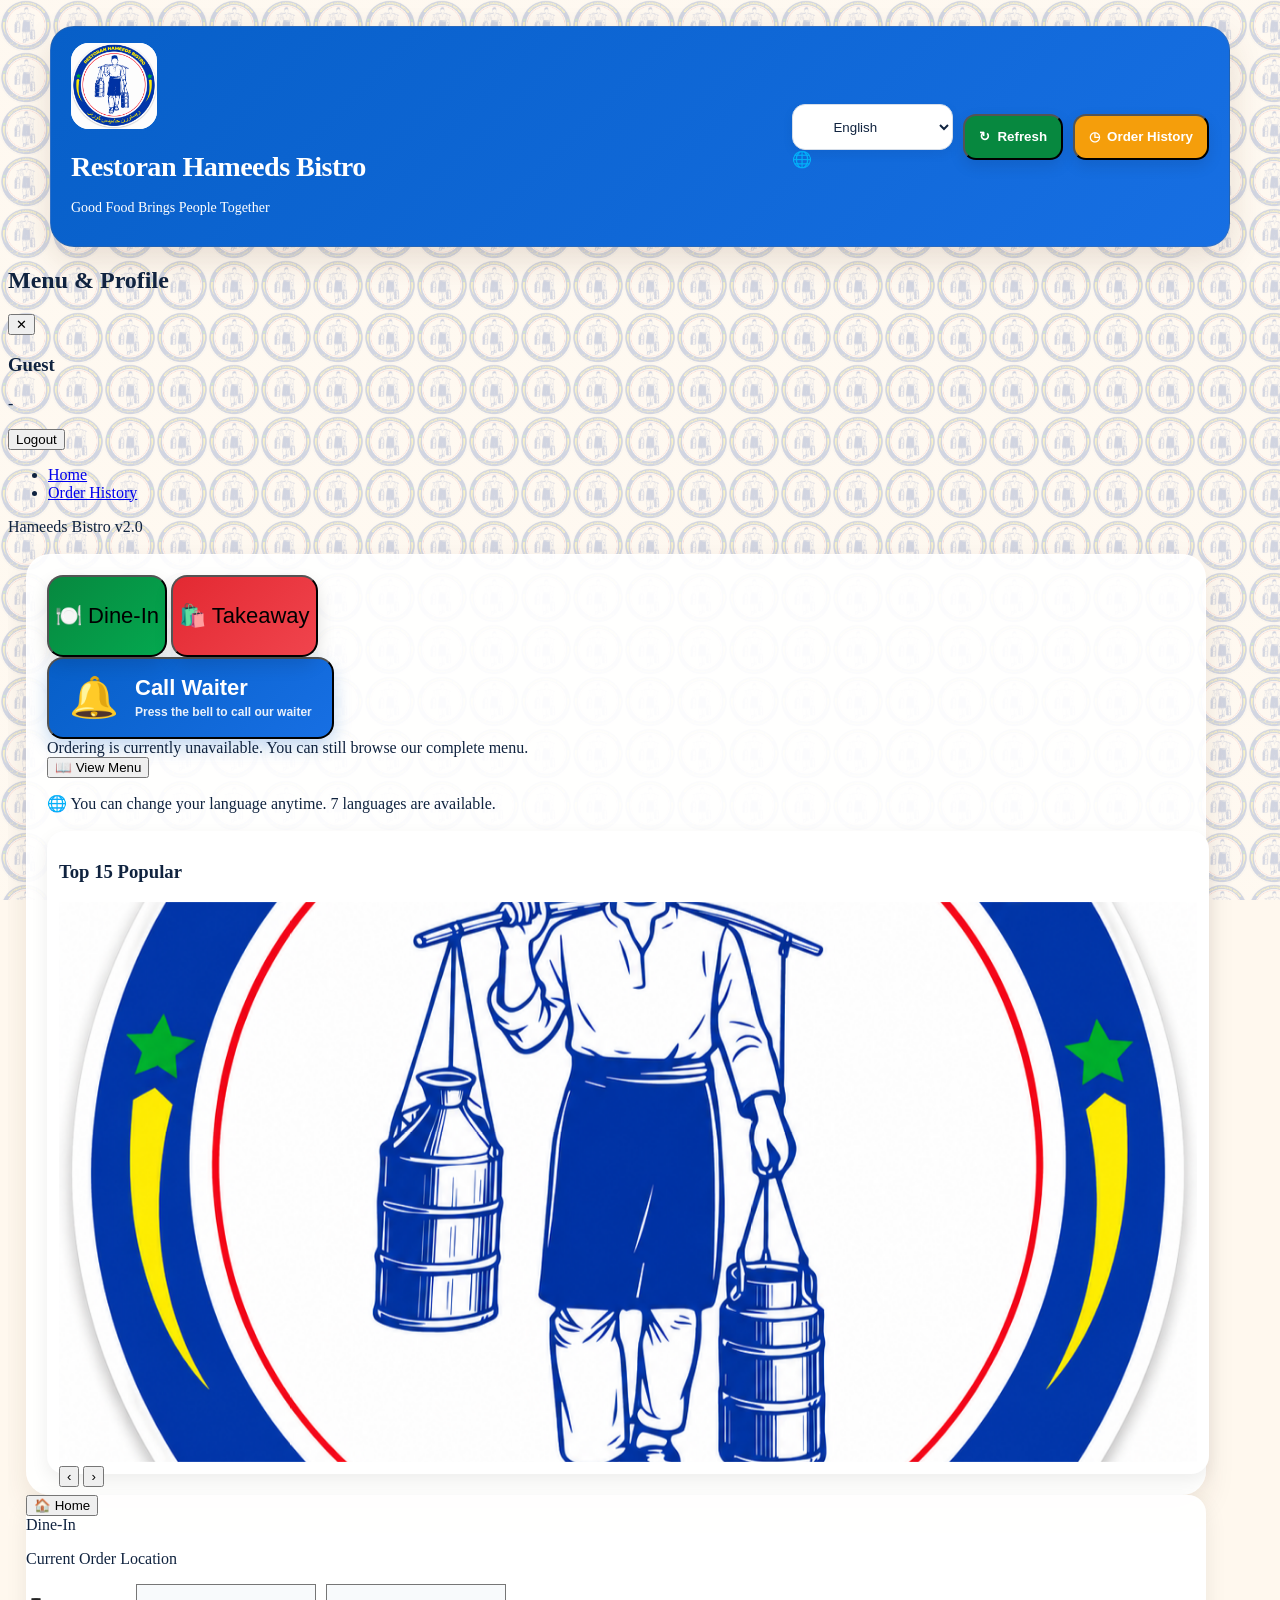
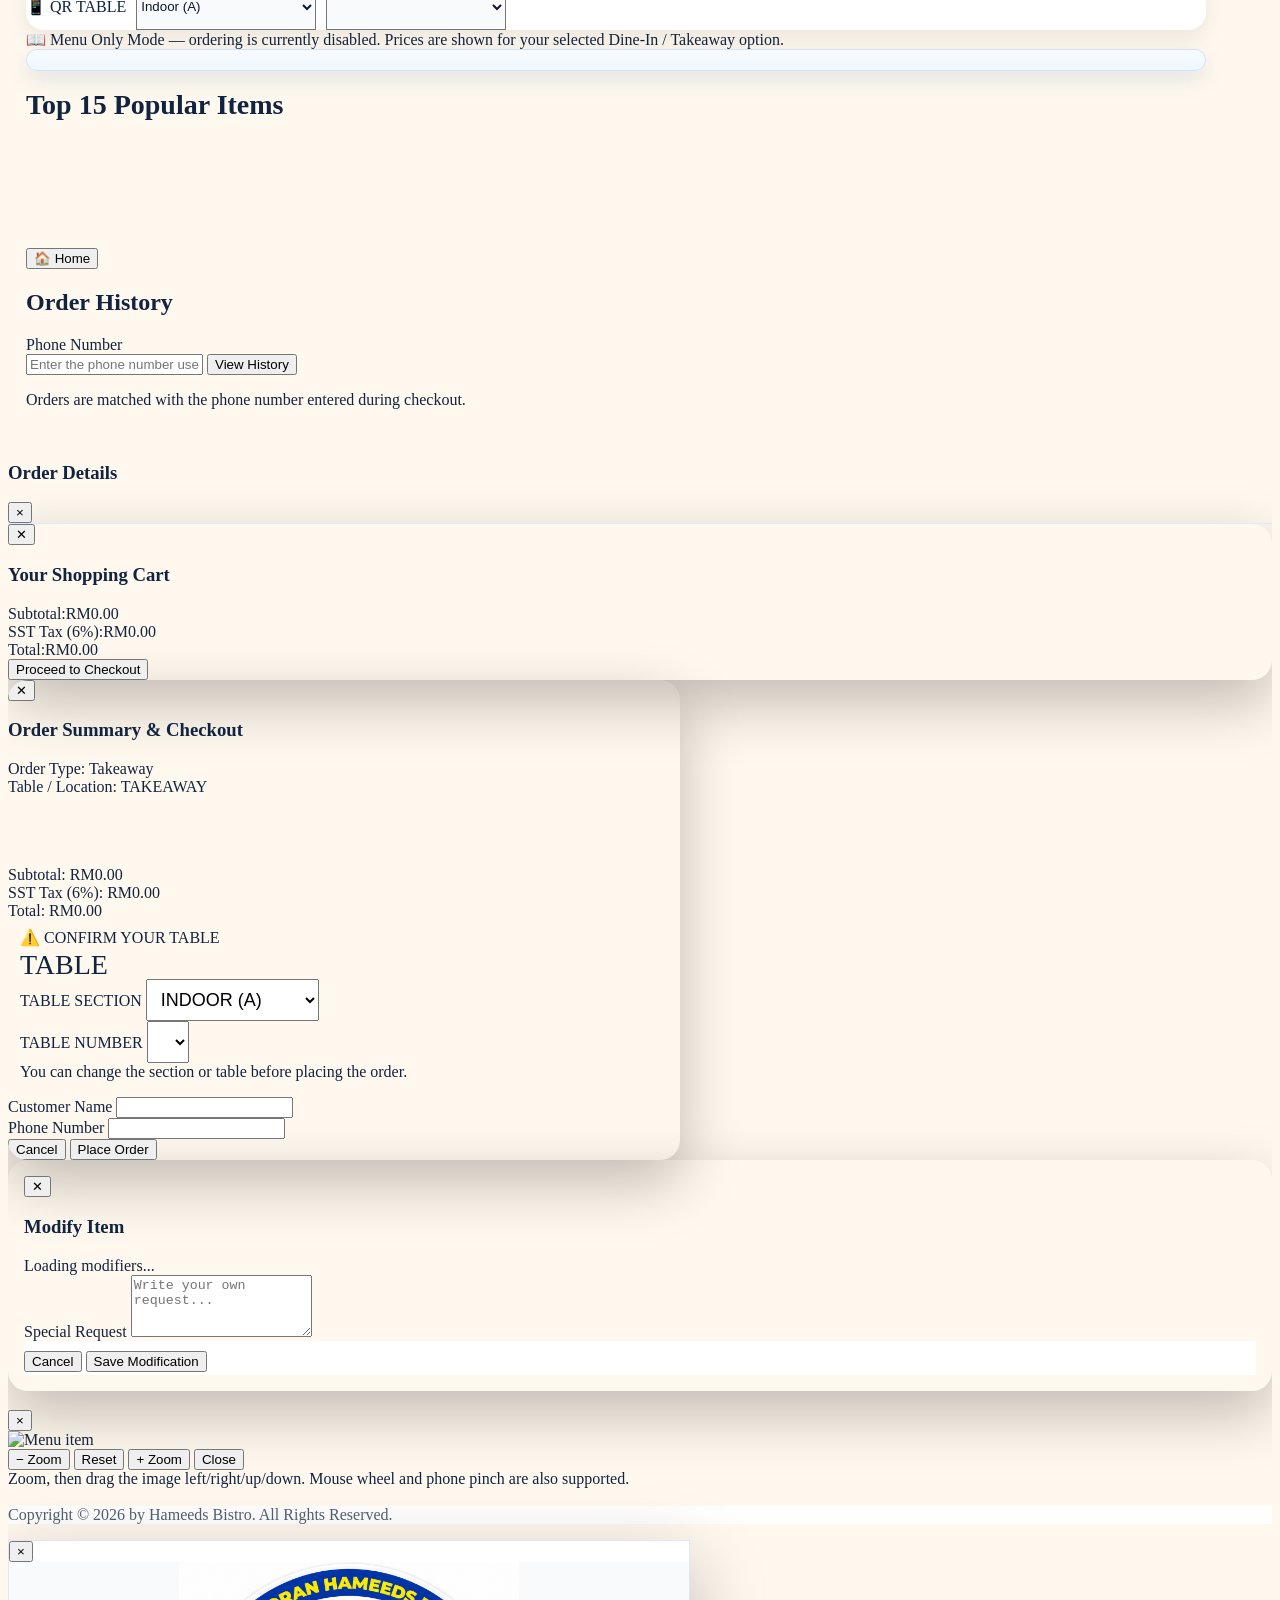
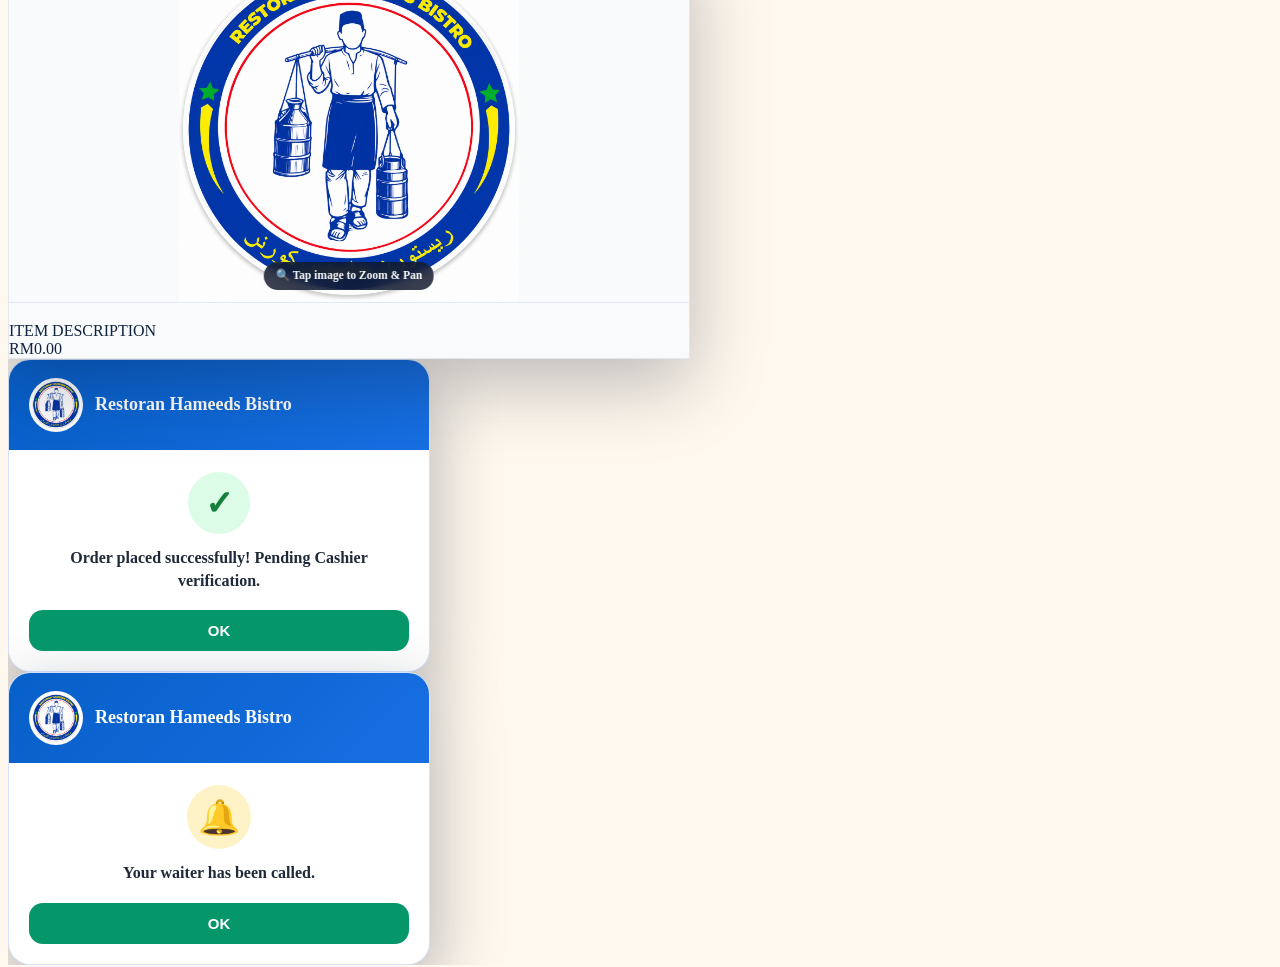
==== commit 038add72: "Fix fetchMenu function and improve error handling" ====
--- a/index (6) (1).html
+++ b/index (6) (1).html
@@ -2475,24 +2475,36 @@
             return true;
         }
 
-        async function fetchMenu() {
+        aasync function fetchMenu() {
             console.log("Fetching menu from WAMP/MySQL...");
-            const [{ data, error }, scheduleResult] = await Promise.all([
-                cloudDB.from('menu_items').select('*'),
+            
+            let menuData = null;
+            let menuError = null;
+            
+            try {
+                // ইনডেক্স ৫ এর মত সরাসরি /menu API কল করে সম্পূর্ণ ডাটাবেস লিস্ট ফেচ করা হচ্ছে 
+                const response = await rmpWampFetch('/menu');
+                menuData = response.data || [];
+            } catch (err) {
+                menuError = err;
+            }
+            
+            const [scheduleResult] = await Promise.all([
                 cloudDB.from('menu_schedules').select('*')
             ]);
+            
             const allMenuSchedules = scheduleResult?.error ? [] : (scheduleResult?.data || []);
             if (scheduleResult?.error) console.warn('Menu schedule load skipped:', scheduleResult.error.message);
 
-            if (error) {
-                console.error('WAMP/MySQL Menu Fetch Error:', error);
-                alert('Menu load failed! Error: ' + error.message);
+            if (menuError) {
+                console.error('WAMP/MySQL Menu Fetch Error:', menuError);
+                alert('Menu load failed! Error: ' + menuError.message);
                 return;
             }
 
-            console.log('Fetched Menu Data:', data);
+            console.log('Fetched Menu Data:', menuData);
             const nowMin=malaysiaClockMinutes();
-            menuItems = (data || [])
+            menuItems = (menuData || [])
                 .filter(item => menuItemIsAvailable(item) && !menuItemHasUnavailableMarker(item))
                 .map(item => ({
                     ...item,
